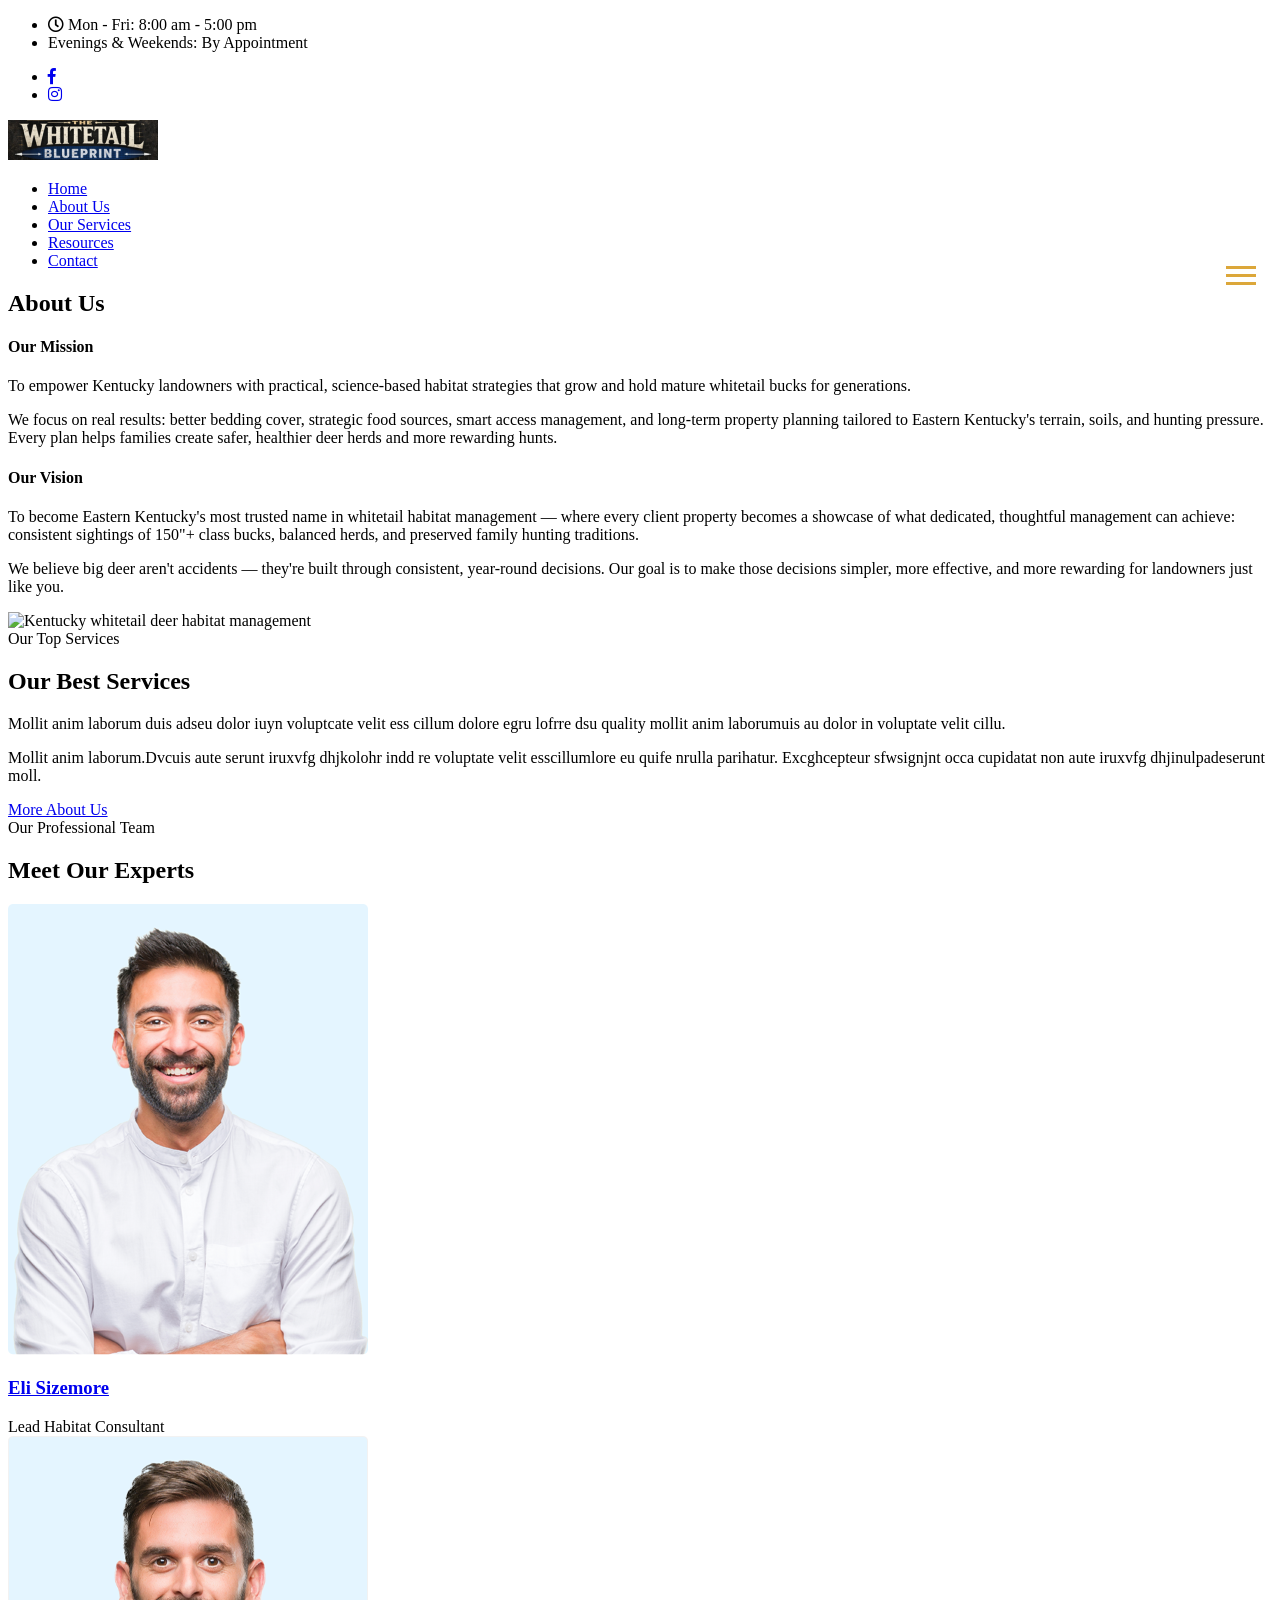
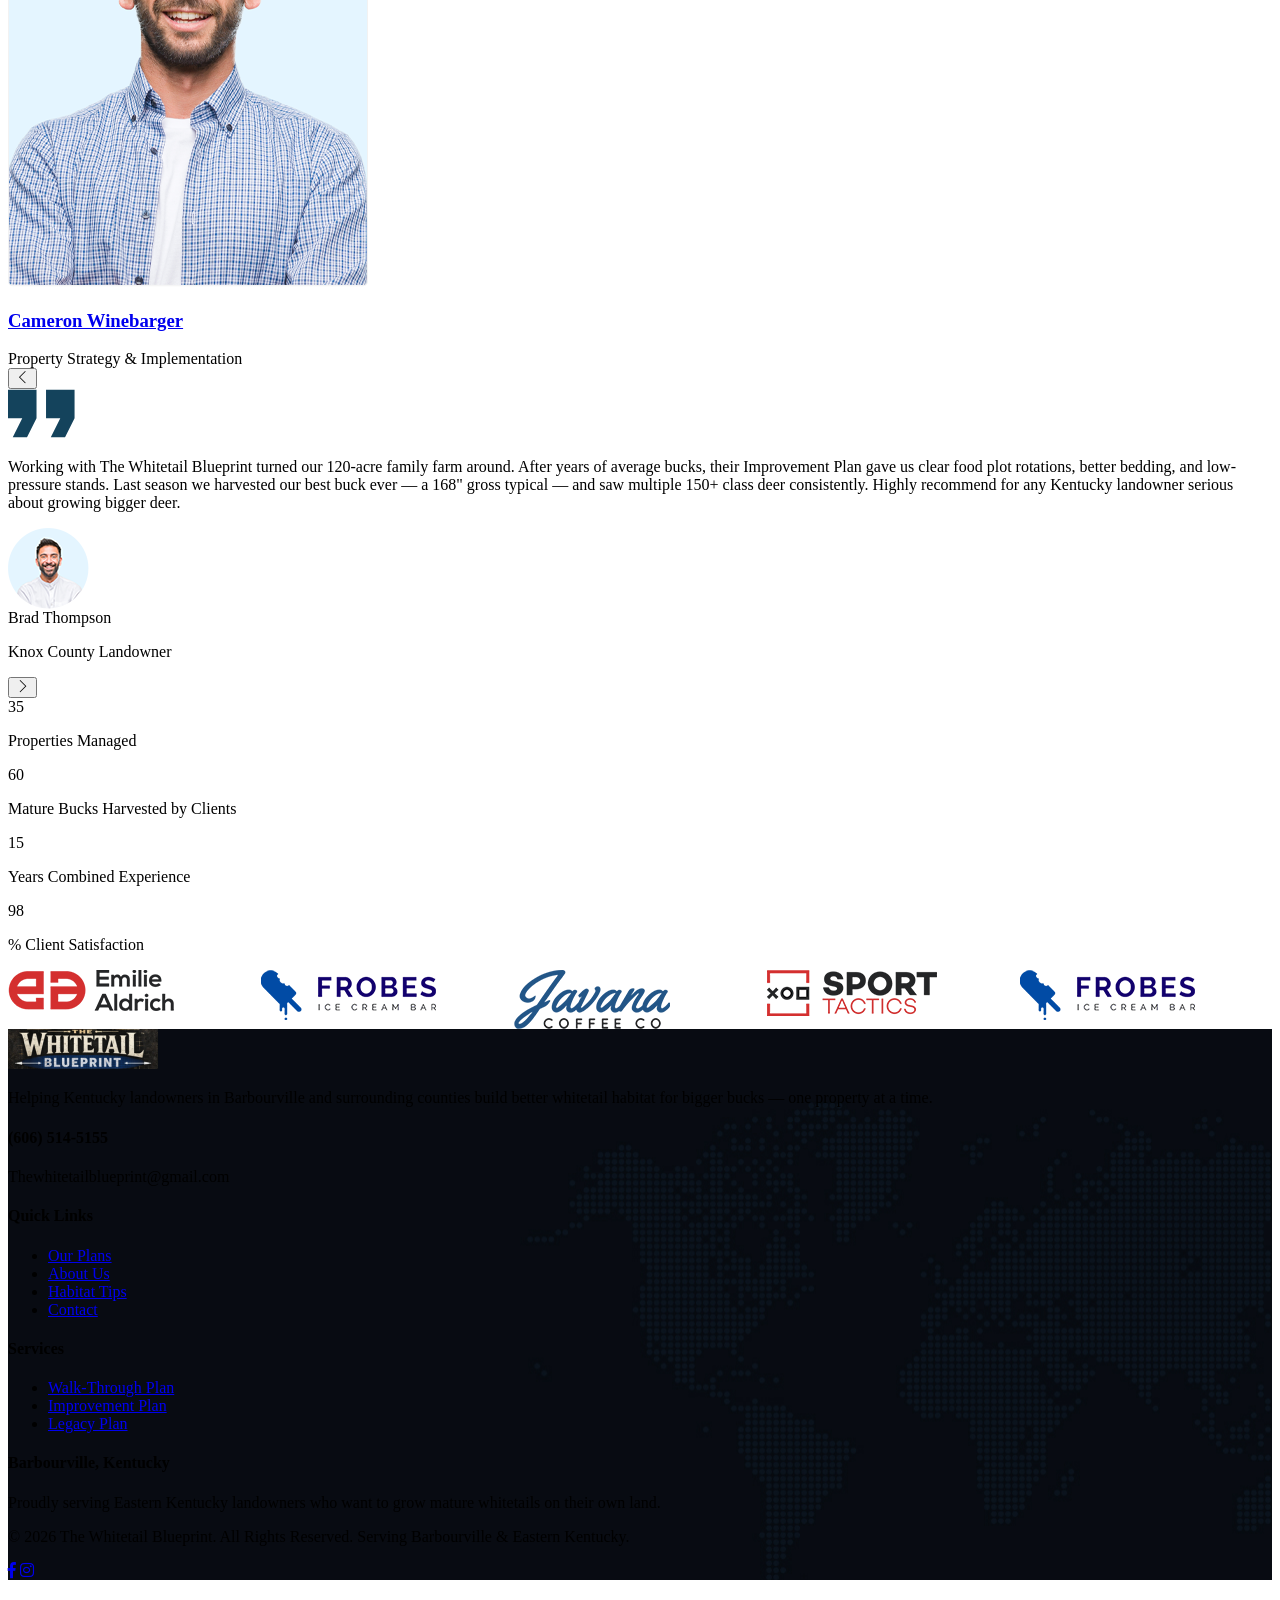
==== about.html @ a8c9999e "updated html files and modified .gitignore to include the new html files and ignore them from being " ====
<!doctype html>
<html class="no-js" lang="en">
    <head>
        <meta charset="utf-8">
        <meta http-equiv="x-ua-compatible" content="ie=edge">
        <title>About Us | The Whitetail Blueprint – Barbourville, KY Whitetail Habitat & Deer Management Experts</title>
        <meta name="description" content="Meet The Whitetail Blueprint in Barbourville, Kentucky. Helping landowners create better whitetail deer habitat for bigger bucks through expert plans, food plots, bedding, and legacy management.">
        <meta name="keywords" content="whitetail habitat Kentucky, Barbourville deer management, trophy buck consulting KY, landowner habitat plans, food plot experts Kentucky">
        <meta name="viewport" content="width=device-width, initial-scale=1">
        <meta name="robots" content="index, follow">
        <link rel="canonical" href="https://thewhitetailblueprint.com/about.html">
        <link rel="shortcut icon" type="image/x-icon" href="assets/img/favicon.ico">

        <!-- CSS here -->
        <link rel="stylesheet" href="assets/css/bootstrap.min.css">
        <link rel="stylesheet" href="assets/css/owl.carousel.min.css">
        <link rel="stylesheet" href="assets/css/slicknav.css">
        <link rel="stylesheet" href="assets/css/flaticon.css">
        <link rel="stylesheet" href="assets/css/animate.min.css">
        <link rel="stylesheet" href="assets/css/magnific-popup.css">
        <link rel="stylesheet" href="assets/css/fontawesome-all.min.css">
        <link rel="stylesheet" href="assets/css/themify-icons.css">
        <link rel="stylesheet" href="assets/css/slick.css">
        <link rel="stylesheet" href="assets/css/nice-select.css">
        <link rel="stylesheet" href="assets/css/style.css">
    </head>

    <body class="body-bg">
        <!--? Preloader Start -->
        <div id="preloader-active">
            <div class="preloader d-flex align-items-center justify-content-center">
                <div class="preloader-inner position-relative">
                    <div class="preloader-circle"></div>
                    <div class="preloader-img pere-text">
                        <img src="assets/img/logo/logo.png" alt="The Whitetail Blueprint Loader">
                    </div>
                </div>
            </div>
        </div>
        <!-- Preloader End -->

        <header>
            <!-- Header Start -->
            <div class="header-area">
                <div class="main-header ">
                    <div class="header-top d-none d-lg-block">
                        <div class="container">
                            <div class="col-xl-12">
                                <div class="row d-flex justify-content-between align-items-center">
                                    <div class="header-info-left">
                                        <ul>     
                                            <li><i class="far fa-clock"></i> Mon - Fri: 8:00 am - 5:00 pm</li>
                                            <li>Evenings & Weekends: By Appointment</li>
                                        </ul>
                                    </div>
                                    <div class="header-info-right">
                                        <ul class="header-social">    
                                            <li><a href="#"><i class="fab fa-facebook-f"></i></a></li>
                                            <li><a href="#"><i class="fab fa-instagram"></i></a></li>
                                        </ul>
                                    </div>
                                </div>
                            </div>
                        </div>
                    </div>
                    <div class="header-bottom  header-sticky">
                        <div class="container">
                            <div class="row align-items-center">
                                <!-- Logo -->
                                <div class="col-xl-2 col-lg-2">
                                    <div class="logo">
                                        <a href="index.html"><img src="assets/img/logo/logo.png" alt="The Whitetail Blueprint Logo"></a>
                                    </div>
                                </div>
                                <div class="col-xl-10 col-lg-10">
                                    <div class="menu-wrapper  d-flex align-items-center justify-content-end">
                                        <!-- Main-menu -->
                                        <div class="main-menu d-none d-lg-block">
                                            <nav> 
                                                <ul id="navigation">                                                                                          
                                                    <li><a href="index.html">Home</a></li>
                                                    <li><a href="about.html">About Us</a></li>
                                                    <li><a href="services.html">Our Services</a></li>
                                                    <li><a href="blog.html">Resources</a></li>
                                                    <li><a href="contact.html">Contact</a></li>
                                                </ul>
                                            </nav>
                                        </div>
                                    </div>
                                </div> 
                                <!-- Mobile Menu -->
                                <div class="col-12">
                                    <div class="mobile_menu d-block d-lg-none"></div>
                                </div>
                            </div>
                        </div>
                    </div>
                </div>
            </div>
            <!-- Header End -->
        </header>

        <main>
            <!--? Hero Start -->
            <div class="slider-area2">
                <div class="slider-height2 hero-overly2 d-flex align-items-center">
                    <div class="container">
                        <div class="row">
                            <div class="col-xl-12">
                                <div class="hero-cap hero-cap2 text-center">
                                    <h2>About Us</h2>
                                </div>
                            </div>
                        </div>
                    </div>
                </div>
            </div>
            <!-- Hero End -->

            <div class="about-details section-padding30">
                <div class="container">
                    <div class="row">
                        <div class="offset-xl-1 col-lg-8">
                            <div class="about-details-cap mb-50">
                                <h4>Our Mission</h4>
                                <p>To empower Kentucky landowners with practical, science-based habitat strategies that grow and hold mature whitetail bucks for generations.</p>
                                <p>We focus on real results: better bedding cover, strategic food sources, smart access management, and long-term property planning tailored to Eastern Kentucky's terrain, soils, and hunting pressure. Every plan helps families create safer, healthier deer herds and more rewarding hunts.</p>
                            </div>

                            <div class="about-details-cap mb-50">
                                <h4>Our Vision</h4>
                                <p>To become Eastern Kentucky's most trusted name in whitetail habitat management — where every client property becomes a showcase of what dedicated, thoughtful management can achieve: consistent sightings of 150"+ class bucks, balanced herds, and preserved family hunting traditions.</p>
                                <p>We believe big deer aren't accidents — they're built through consistent, year-round decisions. Our goal is to make those decisions simpler, more effective, and more rewarding for landowners just like you.</p>
                            </div>
                        </div>
                    </div>
                </div>
            </div>

            <!--? About Area Start (Top Services – keep or remove later) -->
            <div class="support-company-area pt-100 pb-100 section-bg fix" data-background="assets/img/gallery/section_bg02.jpg">
                <div class="container">
                    <div class="row align-items-center">
                        <div class="col-xl-6 col-lg-6">
                            <div class="support-location-img">
                                <img src="assets/img/gallery/about.png" alt="Kentucky whitetail deer habitat management">
                            </div>
                        </div>
                        <div class="col-xl-6 col-lg-6">
                            <div class="right-caption">
                                <!-- Section Tittle -->
                                <div class="section-tittle section-tittle2 mb-50">
                                    <span>Our Top Services</span>
                                    <h2>Our Best Services</h2>
                                </div>
                                <div class="support-caption">
                                    <p class="pera-top">Mollit anim laborum duis adseu dolor iuyn voluptcate velit ess cillum dolore egru lofrre dsu quality mollit anim laborumuis au dolor in voluptate velit cillu.</p>
                                    <p class="mb-65">Mollit anim laborum.Dvcuis aute serunt  iruxvfg dhjkolohr indd re voluptate velit esscillumlore eu quife nrulla parihatur. Excghcepteur sfwsignjnt occa cupidatat non aute iruxvfg dhjinulpadeserunt moll.</p>
                                    <a href="about.html" class="btn post-btn">More About Us</a>
                                </div>
                            </div>
                        </div>
                    </div>
                </div>
            </div>
            <!-- About Area End (End of Top Services section) -->

            <!-- Team Start -->
            <div class="team-area section-padding30">
                <div class="container">
                    <div class="row">
                        <div class="cl-xl-7 col-lg-8 col-md-10">
                            <!-- Section Tittle -->
                            <div class="section-tittle mb-70">
                                <span>Our Professional Team</span>
                                <h2>Meet Our Experts</h2>
                            </div> 
                        </div>
                    </div>
                    <div class="row">
                        <!-- Eli Sizemore -->
                        <div class="col-xl-4 col-lg-4 col-md-6 col-sm-6">
                            <div class="single-team mb-30">
                                <div class="team-img">
                                    <img src="assets/img/gallery/team2.png" alt="Eli Sizemore - Whitetail Habitat Consultant">
                                </div>
                                <div class="team-caption">
                                    <h3><a href="#">Eli Sizemore</a></h3>
                                    <span>Lead Habitat Consultant</span>
                                </div>
                            </div>
                        </div>
                        <!-- Cameron Winebarger -->
                        <div class="col-xl-4 col-lg-4 col-md-6 col-sm-6">
                            <div class="single-team mb-30">
                                <div class="team-img">
                                    <img src="assets/img/gallery/team3.png" alt="Cameron Winebarger - Whitetail Management Specialist">
                                </div>
                                <div class="team-caption">
                                    <h3><a href="#">Cameron Winebarger</a></h3>
                                    <span>Property Strategy & Implementation</span>
                                </div>
                            </div>
                        </div>
                        <!-- Empty third column for spacing balance -->
                        <div class="col-xl-4 col-lg-4 col-md-6 col-sm-6" style="visibility: hidden;">
                            <!-- Placeholder for layout spacing -->
                        </div>
                    </div>
                </div>
            </div>
            <!-- Team End -->

            <!--? Testimonial Start -->
            <div class="testimonial-area testimonial-padding" data-background="assets/img/gallery/section_bg04.jpg">
                <div class="container ">
                    <div class="row d-flex justify-content-center">
                        <div class="col-xl-10 col-lg-10 col-md-9">
                            <div class="h1-testimonial-active">
                                <!-- Single Testimonial 1 -->
                                <div class="single-testimonial text-center">
                                    <div class="testimonial-caption ">
                                        <div class="testimonial-top-cap">
                                            <svg xmlns="http://www.w3.org/2000/svg" xmlns:xlink="http://www.w3.org/1999/xlink" width="67px" height="49px">
                                                <path fill-rule="evenodd" fill="rgb(20, 67, 92)" d="M57.053,48.209 L42.790,48.209 L52.299,29.242 L38.036,29.242 L38.036,0.790 L66.562,0.790 L66.562,29.242 L57.053,48.209 ZM4.755,48.209 L14.263,29.242 L0.000,29.242 L0.000,0.790 L28.527,0.790 L28.527,29.242 L19.018,48.209 L4.755,48.209 Z"/>
                                            </svg>
                                            <p>Working with The Whitetail Blueprint turned our 120-acre family farm around. After years of average bucks, their Improvement Plan gave us clear food plot rotations, better bedding, and low-pressure stands. Last season we harvested our best buck ever — a 168" gross typical — and saw multiple 150+ class deer consistently. Highly recommend for any Kentucky landowner serious about growing bigger deer.</p>
                                        </div>
                                        <div class="testimonial-founder d-flex align-items-center justify-content-center">
                                            <div class="founder-img">
                                                <img src="assets/img/gallery/Homepage_testi.png" alt="Client Testimonial">
                                            </div>
                                            <div class="founder-text">
                                                <span>Brad Thompson</span>
                                                <p>Knox County Landowner</p>
                                            </div>
                                        </div>
                                    </div>
                                </div>
                                <!-- Single Testimonial 2 -->
                                <div class="single-testimonial text-center">
                                    <div class="testimonial-caption ">
                                        <div class="testimonial-top-cap">
                                            <svg xmlns="http://www.w3.org/2000/svg" xmlns:xlink="http://www.w3.org/1999/xlink" width="67px" height="49px">
                                                <path fill-rule="evenodd" fill="rgb(20, 67, 92)" d="M57.053,48.209 L42.790,48.209 L52.299,29.242 L38.036,29.242 L38.036,0.790 L66.562,0.790 L66.562,29.242 L57.053,48.209 ZM4.755,48.209 L14.263,29.242 L0.000,29.242 L0.000,0.790 L28.527,0.790 L28.527,29.242 L19.018,48.209 L4.755,48.209 Z"/>
                                            </svg>
                                            <p>The Legacy Plan from Eli and Cameron has been a game-changer for our 250+ acre property. Their 5-year blueprint focused on soil health, multi-season plots, and strategic cover — we now hold mature bucks year-round with minimal pressure. The hands-on guidance and follow-up made all the difference. If you're in Eastern Kentucky and want real results, these guys deliver.</p>
                                        </div>
                                        <div class="testimonial-founder d-flex align-items-center justify-content-center">
                                            <div class="founder-img">
                                                <img src="assets/img/gallery/Homepage_testi.png" alt="Client Testimonial">
                                            </div>
                                            <div class="founder-text">
                                                <span>Mark & Sarah Reynolds</span>
                                                <p>Whitley County Family Farm</p>
                                            </div>
                                        </div>
                                    </div>
                                </div>
                            </div>
                        </div>
                    </div>
                </div>
            </div>
            <!-- Testimonial End -->

            <!-- Counter Down Start -->
            <div class="count-down-area pb-120">
                <div class="container">
                    <div class="row justify-content-between">
                        <div class="col-lg-3 col-md-6 col-sm-6">
                            <div class="single-counter text-center">
                                <span class="counter">35</span>
                                <p>Properties Managed</p>
                            </div>
                        </div>
                        <div class="col-lg-3 col-md-6 col-sm-6">
                            <div class="single-counter active text-center">
                                <span class="counter">60</span>
                                <p>Mature Bucks Harvested by Clients</p>
                            </div>
                        </div>
                        <div class="col-lg-3 col-md-6 col-sm-6">
                            <div class="single-counter text-center">
                                <span class="counter">15</span>
                                <p>Years Combined Experience</p>
                            </div>
                        </div>
                        <div class="col-lg-3 col-md-6 col-sm-6">
                            <div class="single-counter text-center">
                                <span class="counter">98</span>
                                <p>% Client Satisfaction</p>
                            </div>
                        </div>
                    </div>
                </div>
            </div>
            <!-- Counter Down End -->

            <!-- Brand Area Start -->
            <div class="brand-area pt-150 pb-140">
                <div class="container">
                    <div class="brand-active brand-border pb-40">
                        <div class="single-brand">
                            <img src="assets/img/gallery/brand1.png" alt="">
                        </div>
                        <div class="single-brand">
                            <img src="assets/img/gallery/brand2.png" alt="">
                        </div>
                        <div class="single-brand">
                            <img src="assets/img/gallery/brand3.png" alt="">
                        </div>
                        <div class="single-brand">
                            <img src="assets/img/gallery/brand4.png" alt="">
                        </div>
                        <div class="single-brand">
                            <img src="assets/img/gallery/brand2.png" alt="">
                        </div>
                        <div class="single-brand">
                            <img src="assets/img/gallery/brand5.png" alt="">
                        </div>
                    </div>
                </div>
            </div>
            <!-- Brand Area End -->
        </main>

        <footer>
            <!--? Footer Start-->
            <div class="footer-area section-bg" data-background="assets/img/gallery/footer_bg.jpg">
                <div class="container">
                    <div class="footer-top footer-padding">
                        <div class="row d-flex justify-content-between">
                            <div class="col-xl-3 col-lg-4 col-md-5 col-sm-8">
                                <div class="single-footer-caption mb-50">
                                    <!-- logo -->
                                    <div class="footer-logo">
                                        <a href="index.html"><img src="assets/img/logo/logo.png" alt="The Whitetail Blueprint"></a>
                                    </div>
                                    <div class="footer-tittle">
                                        <div class="footer-pera">
                                            <p class="info1">Helping Kentucky landowners in Barbourville and surrounding counties build better whitetail habitat for bigger bucks — one property at a time.</p>
                                        </div>
                                    </div>
                                    <div class="footer-number">
                                        <h4><span>(606) </span>514-5155</h4>
                                        <p>Thewhitetailblueprint@gmail.com</p>
                                    </div>
                                </div>
                            </div>
                            <div class="col-xl-2 col-lg-2 col-md-3 col-sm-5">
                                <div class="single-footer-caption mb-50">
                                    <div class="footer-tittle">
                                        <h4>Quick Links</h4>
                                        <ul>
                                            <li><a href="services.html">Our Plans</a></li>
                                            <li><a href="about.html">About Us</a></li>
                                            <li><a href="blog.html">Habitat Tips</a></li>
                                            <li><a href="contact.html">Contact</a></li>
                                        </ul>
                                    </div>
                                </div>
                            </div>
                            <div class="col-xl-2 col-lg-2 col-md-3 col-sm-5">
                                <div class="single-footer-caption mb-50">
                                    <div class="footer-tittle">
                                        <h4>Services</h4>
                                        <ul>
                                            <li><a href="services.html#walkthrough">Walk-Through Plan</a></li>
                                            <li><a href="services.html#improvement">Improvement Plan</a></li>
                                            <li><a href="services.html#legacy">Legacy Plan</a></li>
                                        </ul>
                                    </div>
                                </div>
                            </div>
                            <div class="col-xl-4 col-lg-4 col-md-6 col-sm-8">
                                <div class="single-footer-caption mb-50">
                                    <div class="footer-tittle">
                                        <h4>Barbourville, Kentucky</h4>
                                        <div class="footer-pera">
                                            <p class="info1">Proudly serving Eastern Kentucky landowners who want to grow mature whitetails on their own land.</p>
                                        </div>
                                    </div>
                                </div>
                            </div>
                        </div>
                    </div>
                    <div class="footer-bottom">
                        <div class="row d-flex justify-content-between align-items-center">
                            <div class="col-xl-9 col-lg-8">
                                <div class="footer-copy-right">
                                    <p>© <script>document.write(new Date().getFullYear());</script> The Whitetail Blueprint. All Rights Reserved. Serving Barbourville & Eastern Kentucky.</p>
                                </div>
                            </div>
                            <div class="col-xl-3 col-lg-4">
                                <!-- Footer Social -->
                                <div class="footer-social f-right">
                                    <a href="#"><i class="fab fa-facebook-f"></i></a>
                                    <a href="#"><i class="fab fa-instagram"></i></a>
                                </div>
                            </div>
                        </div>
                    </div>
                </div>
            </div>
            <!-- Footer End-->
        </footer>

        <!-- Scroll Up -->
        <div id="back-top" >
            <a title="Go to Top" href="#"> <i class="fas fa-level-up-alt"></i></a>
        </div>

        <!-- JS here -->
        <!-- All JS Custom Plugins Link Here here -->
        <script src="./assets/js/vendor/modernizr-3.5.0.min.js"></script>
        <!-- Jquery, Popper, Bootstrap -->
        <script src="./assets/js/vendor/jquery-1.12.4.min.js"></script>
        <script src="./assets/js/popper.min.js"></script>
        <script src="./assets/js/bootstrap.min.js"></script>
        <!-- Jquery Mobile Menu -->
        <script src="./assets/js/jquery.slicknav.min.js"></script>

        <!-- Jquery Slick , Owl-Carousel Plugins -->
        <script src="./assets/js/owl.carousel.min.js"></script>
        <script src="./assets/js/slick.min.js"></script>
        <!-- One Page, Animated-HeadLin -->
        <script src="./assets/js/wow.min.js"></script>
        <script src="./assets/js/animated.headline.js"></script>
        <script src="./assets/js/jquery.magnific-popup.js"></script>

        <!-- Nice-select, sticky -->
        <script src="./assets/js/jquery.nice-select.min.js"></script>
        <script src="./assets/js/jquery.sticky.js"></script>

        <!-- counter , waypoint -->
        <script src="http://cdnjs.cloudflare.com/ajax/libs/waypoints/2.0.3/waypoints.min.js"></script>
        <script src="./assets/js/jquery.counterup.min.js"></script>
        
        <!-- contact js -->
        <script src="./assets/js/contact.js"></script>
        <script src="./assets/js/jquery.form.js"></script>
        <script src="./assets/js/jquery.validate.min.js"></script>
        <script src="./assets/js/mail-script.js"></script>
        <script src="./assets/js/jquery.ajaxchimp.min.js"></script>
        
        <!-- Jquery Plugins, main Jquery -->	
        <script src="./assets/js/plugins.js"></script>
        <script src="./assets/js/main.js"></script>
        
    </body>
</html>
---- assets/css/flaticon.css ----
/*
  	Flaticon icon font: Flaticon
  	Creation date: 12/04/2020 06:22
  	*/

@font-face {
  font-family: "Flaticon";
  src: url("../fonts/Flaticon.eot");
  src: url("../fonts/Flaticon.eot?#iefix") format("embedded-opentype"),
       url("../fonts/Flaticon.woff2") format("woff2"),
       url("../fonts/Flaticon.woff") format("woff"),
       url("../fonts/Flaticon.ttf") format("truetype"),
       url("../fonts/Flaticon.svg#Flaticon") format("svg");
  font-weight: normal;
  font-style: normal;
}

@media screen and (-webkit-min-device-pixel-ratio:0) {
  @font-face {
    font-family: "Flaticon";
    src: url("../fonts/Flaticon.svg#Flaticon") format("svg");
  }
}

[class^="flaticon-"]:before, [class*=" flaticon-"]:before,
[class^="flaticon-"]:after, [class*=" flaticon-"]:after {   
  font-family: Flaticon;
font-style: normal;
}

.flaticon-development:before { content: "\f100"; }
.flaticon-result:before { content: "\f101"; }
.flaticon-team:before { content: "\f102"; }
---- assets/css/themify-icons.css ----
@font-face {
	font-family: 'themify';
	src:url('../fonts/themify.eot?-fvbane');


	src:url('../fonts/themify.eot?#iefix-fvbane') format('embedded-opentype'),
		url('../fonts/themify.woff?-fvbane') format('woff'),
		url('../fonts/themify.ttf?-fvbane') format('truetype'),
		url('../fonts/themify.svg?-fvbane#themify') format('svg');
	font-weight: normal;
	font-style: normal;
}

[class^="ti-"], [class*=" ti-"] {
	font-family: 'themify';
	speak: none;
	font-style: normal;
	font-weight: normal;
	font-variant: normal;
	text-transform: none;
	line-height: 1;

	/* Better Font Rendering =========== */
	-webkit-font-smoothing: antialiased;
	-moz-osx-font-smoothing: grayscale;
}

.ti-wand:before {
	content: "\e600";
}
.ti-volume:before {
	content: "\e601";
}
.ti-user:before {
	content: "\e602";
}
.ti-unlock:before {
	content: "\e603";
}
.ti-unlink:before {
	content: "\e604";
}
.ti-trash:before {
	content: "\e605";
}
.ti-thought:before {
	content: "\e606";
}
.ti-target:before {
	content: "\e607";
}
.ti-tag:before {
	content: "\e608";
}
.ti-tablet:before {
	content: "\e609";
}
.ti-star:before {
	content: "\e60a";
}
.ti-spray:before {
	content: "\e60b";
}
.ti-signal:before {
	content: "\e60c";
}
.ti-shopping-cart:before {
	content: "\e60d";
}
.ti-shopping-cart-full:before {
	content: "\e60e";
}
.ti-settings:before {
	content: "\e60f";
}
.ti-search:before {
	content: "\e610";
}
.ti-zoom-in:before {
	content: "\e611";
}
.ti-zoom-out:before {
	content: "\e612";
}
.ti-cut:before {
	content: "\e613";
}
.ti-ruler:before {
	content: "\e614";
}
.ti-ruler-pencil:before {
	content: "\e615";
}
.ti-ruler-alt:before {
	content: "\e616";
}
.ti-bookmark:before {
	content: "\e617";
}
.ti-bookmark-alt:before {
	content: "\e618";
}
.ti-reload:before {
	content: "\e619";
}
.ti-plus:before {
	content: "\e61a";
}
.ti-pin:before {
	content: "\e61b";
}
.ti-pencil:before {
	content: "\e61c";
}
.ti-pencil-alt:before {
	content: "\e61d";
}
.ti-paint-roller:before {
	content: "\e61e";
}
.ti-paint-bucket:before {
	content: "\e61f";
}
.ti-na:before {
	content: "\e620";
}
.ti-mobile:before {
	content: "\e621";
}
.ti-minus:before {
	content: "\e622";
}
.ti-medall:before {
	content: "\e623";
}
.ti-medall-alt:before {
	content: "\e624";
}
.ti-marker:before {
	content: "\e625";
}
.ti-marker-alt:before {
	content: "\e626";
}
.ti-arrow-up:before {
	content: "\e627";
}
.ti-arrow-right:before {
	content: "\e628";
}
.ti-arrow-left:before {
	content: "\e629";
}
.ti-arrow-down:before {
	content: "\e62a";
}
.ti-lock:before {
	content: "\e62b";
}
.ti-location-arrow:before {
	content: "\e62c";
}
.ti-link:before {
	content: "\e62d";
}
.ti-layout:before {
	content: "\e62e";
}
.ti-layers:before {
	content: "\e62f";
}
.ti-layers-alt:before {
	content: "\e630";
}
.ti-key:before {
	content: "\e631";
}
.ti-import:before {
	content: "\e632";
}
.ti-image:before {
	content: "\e633";
}
.ti-heart:before {
	content: "\e634";
}
.ti-heart-broken:before {
	content: "\e635";
}
.ti-hand-stop:before {
	content: "\e636";
}
.ti-hand-open:before {
	content: "\e637";
}
.ti-hand-drag:before {
	content: "\e638";
}
.ti-folder:before {
	content: "\e639";
}
.ti-flag:before {
	content: "\e63a";
}
.ti-flag-alt:before {
	content: "\e63b";
}
.ti-flag-alt-2:before {
	content: "\e63c";
}
.ti-eye:before {
	content: "\e63d";
}
.ti-export:before {
	content: "\e63e";
}
.ti-exchange-vertical:before {
	content: "\e63f";
}
.ti-desktop:before {
	content: "\e640";
}
.ti-cup:before {
	content: "\e641";
}
.ti-crown:before {
	content: "\e642";
}
.ti-comments:before {
	content: "\e643";
}
.ti-comment:before {
	content: "\e644";
}
.ti-comment-alt:before {
	content: "\e645";
}
.ti-close:before {
	content: "\e646";
}
.ti-clip:before {
	content: "\e647";
}
.ti-angle-up:before {
	content: "\e648";
}
.ti-angle-right:before {
	content: "\e649";
}
.ti-angle-left:before {
	content: "\e64a";
}
.ti-angle-down:before {
	content: "\e64b";
}
.ti-check:before {
	content: "\e64c";
}
.ti-check-box:before {
	content: "\e64d";
}
.ti-camera:before {
	content: "\e64e";
}
.ti-announcement:before {
	content: "\e64f";
}
.ti-brush:before {
	content: "\e650";
}
.ti-briefcase:before {
	content: "\e651";
}
.ti-bolt:before {
	content: "\e652";
}
.ti-bolt-alt:before {
	content: "\e653";
}
.ti-blackboard:before {
	content: "\e654";
}
.ti-bag:before {
	content: "\e655";
}
.ti-move:before {
	content: "\e656";
}
.ti-arrows-vertical:before {
	content: "\e657";
}
.ti-arrows-horizontal:before {
	content: "\e658";
}
.ti-fullscreen:before {
	content: "\e659";
}
.ti-arrow-top-right:before {
	content: "\e65a";
}
.ti-arrow-top-left:before {
	content: "\e65b";
}
.ti-arrow-circle-up:before {
	content: "\e65c";
}
.ti-arrow-circle-right:before {
	content: "\e65d";
}
.ti-arrow-circle-left:before {
	content: "\e65e";
}
.ti-arrow-circle-down:before {
	content: "\e65f";
}
.ti-angle-double-up:before {
	content: "\e660";
}
.ti-angle-double-right:before {
	content: "\e661";
}
.ti-angle-double-left:before {
	content: "\e662";
}
.ti-angle-double-down:before {
	content: "\e663";
}
.ti-zip:before {
	content: "\e664";
}
.ti-world:before {
	content: "\e665";
}
.ti-wheelchair:before {
	content: "\e666";
}
.ti-view-list:before {
	content: "\e667";
}
.ti-view-list-alt:before {
	content: "\e668";
}
.ti-view-grid:before {
	content: "\e669";
}
.ti-uppercase:before {
	content: "\e66a";
}
.ti-upload:before {
	content: "\e66b";
}
.ti-underline:before {
	content: "\e66c";
}
.ti-truck:before {
	content: "\e66d";
}
.ti-timer:before {
	content: "\e66e";
}
.ti-ticket:before {
	content: "\e66f";
}
.ti-thumb-up:before {
	content: "\e670";
}
.ti-thumb-down:before {
	content: "\e671";
}
.ti-text:before {
	content: "\e672";
}
.ti-stats-up:before {
	content: "\e673";
}
.ti-stats-down:before {
	content: "\e674";
}
.ti-split-v:before {
	content: "\e675";
}
.ti-split-h:before {
	content: "\e676";
}
.ti-smallcap:before {
	content: "\e677";
}
.ti-shine:before {
	content: "\e678";
}
.ti-shift-right:before {
	content: "\e679";
}
.ti-shift-left:before {
	content: "\e67a";
}
.ti-shield:before {
	content: "\e67b";
}
.ti-notepad:before {
	content: "\e67c";
}
.ti-server:before {
	content: "\e67d";
}
.ti-quote-right:before {
	content: "\e67e";
}
.ti-quote-left:before {
	content: "\e67f";
}
.ti-pulse:before {
	content: "\e680";
}
.ti-printer:before {
	content: "\e681";
}
.ti-power-off:before {
	content: "\e682";
}
.ti-plug:before {
	content: "\e683";
}
.ti-pie-chart:before {
	content: "\e684";
}
.ti-paragraph:before {
	content: "\e685";
}
.ti-panel:before {
	content: "\e686";
}
.ti-package:before {
	content: "\e687";
}
.ti-music:before {
	content: "\e688";
}
.ti-music-alt:before {
	content: "\e689";
}
.ti-mouse:before {
	content: "\e68a";
}
.ti-mouse-alt:before {
	content: "\e68b";
}
.ti-money:before {
	content: "\e68c";
}
.ti-microphone:before {
	content: "\e68d";
}
.ti-menu:before {
	content: "\e68e";
}
.ti-menu-alt:before {
	content: "\e68f";
}
.ti-map:before {
	content: "\e690";
}
.ti-map-alt:before {
	content: "\e691";
}
.ti-loop:before {
	content: "\e692";
}
.ti-location-pin:before {
	content: "\e693";
}
.ti-list:before {
	content: "\e694";
}
.ti-light-bulb:before {
	content: "\e695";
}
.ti-Italic:before {
	content: "\e696";
}
.ti-info:before {
	content: "\e697";
}
.ti-infinite:before {
	content: "\e698";
}
.ti-id-badge:before {
	content: "\e699";
}
.ti-hummer:before {
	content: "\e69a";
}
.ti-home:before {
	content: "\e69b";
}
.ti-help:before {
	content: "\e69c";
}
.ti-headphone:before {
	content: "\e69d";
}
.ti-harddrives:before {
	content: "\e69e";
}
.ti-harddrive:before {
	content: "\e69f";
}
.ti-gift:before {
	content: "\e6a0";
}
.ti-game:before {
	content: "\e6a1";
}
.ti-filter:before {
	content: "\e6a2";
}
.ti-files:before {
	content: "\e6a3";
}
.ti-file:before {
	content: "\e6a4";
}
.ti-eraser:before {
	content: "\e6a5";
}
.ti-envelope:before {
	content: "\e6a6";
}
.ti-download:before {
	content: "\e6a7";
}
.ti-direction:before {
	content: "\e6a8";
}
.ti-direction-alt:before {
	content: "\e6a9";
}
.ti-dashboard:before {
	content: "\e6aa";
}
.ti-control-stop:before {
	content: "\e6ab";
}
.ti-control-shuffle:before {
	content: "\e6ac";
}
.ti-control-play:before {
	content: "\e6ad";
}
.ti-control-pause:before {
	content: "\e6ae";
}
.ti-control-forward:before {
	content: "\e6af";
}
.ti-control-backward:before {
	content: "\e6b0";
}
.ti-cloud:before {
	content: "\e6b1";
}
.ti-cloud-up:before {
	content: "\e6b2";
}
.ti-cloud-down:before {
	content: "\e6b3";
}
.ti-clipboard:before {
	content: "\e6b4";
}
.ti-car:before {
	content: "\e6b5";
}
.ti-calendar:before {
	content: "\e6b6";
}
.ti-book:before {
	content: "\e6b7";
}
.ti-bell:before {
	content: "\e6b8";
}
.ti-basketball:before {
	content: "\e6b9";
}
.ti-bar-chart:before {
	content: "\e6ba";
}
.ti-bar-chart-alt:before {
	content: "\e6bb";
}
.ti-back-right:before {
	content: "\e6bc";
}
.ti-back-left:before {
	content: "\e6bd";
}
.ti-arrows-corner:before {
	content: "\e6be";
}
.ti-archive:before {
	content: "\e6bf";
}
.ti-anchor:before {
	content: "\e6c0";
}
.ti-align-right:before {
	content: "\e6c1";
}
.ti-align-left:before {
	content: "\e6c2";
}
.ti-align-justify:before {
	content: "\e6c3";
}
.ti-align-center:before {
	content: "\e6c4";
}
.ti-alert:before {
	content: "\e6c5";
}
.ti-alarm-clock:before {
	content: "\e6c6";
}
.ti-agenda:before {
	content: "\e6c7";
}
.ti-write:before {
	content: "\e6c8";
}
.ti-window:before {
	content: "\e6c9";
}
.ti-widgetized:before {
	content: "\e6ca";
}
.ti-widget:before {
	content: "\e6cb";
}
.ti-widget-alt:before {
	content: "\e6cc";
}
.ti-wallet:before {
	content: "\e6cd";
}
.ti-video-clapper:before {
	content: "\e6ce";
}
.ti-video-camera:before {
	content: "\e6cf";
}
.ti-vector:before {
	content: "\e6d0";
}
.ti-themify-logo:before {
	content: "\e6d1";
}
.ti-themify-favicon:before {
	content: "\e6d2";
}
.ti-themify-favicon-alt:before {
	content: "\e6d3";
}
.ti-support:before {
	content: "\e6d4";
}
.ti-stamp:before {
	content: "\e6d5";
}
.ti-split-v-alt:before {
	content: "\e6d6";
}
.ti-slice:before {
	content: "\e6d7";
}
.ti-shortcode:before {
	content: "\e6d8";
}
.ti-shift-right-alt:before {
	content: "\e6d9";
}
.ti-shift-left-alt:before {
	content: "\e6da";
}
.ti-ruler-alt-2:before {
	content: "\e6db";
}
.ti-receipt:before {
	content: "\e6dc";
}
.ti-pin2:before {
	content: "\e6dd";
}
.ti-pin-alt:before {
	content: "\e6de";
}
.ti-pencil-alt2:before {
	content: "\e6df";
}
.ti-palette:before {
	content: "\e6e0";
}
.ti-more:before {
	content: "\e6e1";
}
.ti-more-alt:before {
	content: "\e6e2";
}
.ti-microphone-alt:before {
	content: "\e6e3";
}
.ti-magnet:before {
	content: "\e6e4";
}
.ti-line-double:before {
	content: "\e6e5";
}
.ti-line-dotted:before {
	content: "\e6e6";
}
.ti-line-dashed:before {
	content: "\e6e7";
}
.ti-layout-width-full:before {
	content: "\e6e8";
}
.ti-layout-width-default:before {
	content: "\e6e9";
}
.ti-layout-width-default-alt:before {
	content: "\e6ea";
}
.ti-layout-tab:before {
	content: "\e6eb";
}
.ti-layout-tab-window:before {
	content: "\e6ec";
}
.ti-layout-tab-v:before {
	content: "\e6ed";
}
.ti-layout-tab-min:before {
	content: "\e6ee";
}
.ti-layout-slider:before {
	content: "\e6ef";
}
.ti-layout-slider-alt:before {
	content: "\e6f0";
}
.ti-layout-sidebar-right:before {
	content: "\e6f1";
}
.ti-layout-sidebar-none:before {
	content: "\e6f2";
}
.ti-layout-sidebar-left:before {
	content: "\e6f3";
}
.ti-layout-placeholder:before {
	content: "\e6f4";
}
.ti-layout-menu:before {
	content: "\e6f5";
}
.ti-layout-menu-v:before {
	content: "\e6f6";
}
.ti-layout-menu-separated:before {
	content: "\e6f7";
}
.ti-layout-menu-full:before {
	content: "\e6f8";
}
.ti-layout-media-right-alt:before {
	content: "\e6f9";
}
.ti-layout-media-right:before {
	content: "\e6fa";
}
.ti-layout-media-overlay:before {
	content: "\e6fb";
}
.ti-layout-media-overlay-alt:before {
	content: "\e6fc";
}
.ti-layout-media-overlay-alt-2:before {
	content: "\e6fd";
}
.ti-layout-media-left-alt:before {
	content: "\e6fe";
}
.ti-layout-media-left:before {
	content: "\e6ff";
}
.ti-layout-media-center-alt:before {
	content: "\e700";
}
.ti-layout-media-center:before {
	content: "\e701";
}
.ti-layout-list-thumb:before {
	content: "\e702";
}
.ti-layout-list-thumb-alt:before {
	content: "\e703";
}
.ti-layout-list-post:before {
	content: "\e704";
}
.ti-layout-list-large-image:before {
	content: "\e705";
}
.ti-layout-line-solid:before {
	content: "\e706";
}
.ti-layout-grid4:before {
	content: "\e707";
}
.ti-layout-grid3:before {
	content: "\e708";
}
.ti-layout-grid2:before {
	content: "\e709";
}
.ti-layout-grid2-thumb:before {
	content: "\e70a";
}
.ti-layout-cta-right:before {
	content: "\e70b";
}
.ti-layout-cta-left:before {
	content: "\e70c";
}
.ti-layout-cta-center:before {
	content: "\e70d";
}
.ti-layout-cta-btn-right:before {
	content: "\e70e";
}
.ti-layout-cta-btn-left:before {
	content: "\e70f";
}
.ti-layout-column4:before {
	content: "\e710";
}
.ti-layout-column3:before {
	content: "\e711";
}
.ti-layout-column2:before {
	content: "\e712";
}
.ti-layout-accordion-separated:before {
	content: "\e713";
}
.ti-layout-accordion-merged:before {
	content: "\e714";
}
.ti-layout-accordion-list:before {
	content: "\e715";
}
.ti-ink-pen:before {
	content: "\e716";
}
.ti-info-alt:before {
	content: "\e717";
}
.ti-help-alt:before {
	content: "\e718";
}
.ti-headphone-alt:before {
	content: "\e719";
}
.ti-hand-point-up:before {
	content: "\e71a";
}
.ti-hand-point-right:before {
	content: "\e71b";
}
.ti-hand-point-left:before {
	content: "\e71c";
}
.ti-hand-point-down:before {
	content: "\e71d";
}
.ti-gallery:before {
	content: "\e71e";
}
.ti-face-smile:before {
	content: "\e71f";
}
.ti-face-sad:before {
	content: "\e720";
}
.ti-credit-card:before {
	content: "\e721";
}
.ti-control-skip-forward:before {
	content: "\e722";
}
.ti-control-skip-backward:before {
	content: "\e723";
}
.ti-control-record:before {
	content: "\e724";
}
.ti-control-eject:before {
	content: "\e725";
}
.ti-comments-smiley:before {
	content: "\e726";
}
.ti-brush-alt:before {
	content: "\e727";
}
.ti-youtube:before {
	content: "\e728";
}
.ti-vimeo:before {
	content: "\e729";
}
.ti-twitter:before {
	content: "\e72a";
}
.ti-time:before {
	content: "\e72b";
}
.ti-tumblr:before {
	content: "\e72c";
}
.ti-skype:before {
	content: "\e72d";
}
.ti-share:before {
	content: "\e72e";
}
.ti-share-alt:before {
	content: "\e72f";
}
.ti-rocket:before {
	content: "\e730";
}
.ti-pinterest:before {
	content: "\e731";
}
.ti-new-window:before {
	content: "\e732";
}
.ti-microsoft:before {
	content: "\e733";
}
.ti-list-ol:before {
	content: "\e734";
}
.ti-linkedin:before {
	content: "\e735";
}
.ti-layout-sidebar-2:before {
	content: "\e736";
}
.ti-layout-grid4-alt:before {
	content: "\e737";
}
.ti-layout-grid3-alt:before {
	content: "\e738";
}
.ti-layout-grid2-alt:before {
	content: "\e739";
}
.ti-layout-column4-alt:before {
	content: "\e73a";
}
.ti-layout-column3-alt:before {
	content: "\e73b";
}
.ti-layout-column2-alt:before {
	content: "\e73c";
}
.ti-instagram:before {
	content: "\e73d";
}
.ti-google:before {
	content: "\e73e";
}
.ti-github:before {
	content: "\e73f";
}
.ti-flickr:before {
	content: "\e740";
}
.ti-facebook:before {
	content: "\e741";
}
.ti-dropbox:before {
	content: "\e742";
}
.ti-dribbble:before {
	content: "\e743";
}
.ti-apple:before {
	content: "\e744";
}
.ti-android:before {
	content: "\e745";
}
.ti-save:before {
	content: "\e746";
}
.ti-save-alt:before {
	content: "\e747";
}
.ti-yahoo:before {
	content: "\e748";
}
.ti-wordpress:before {
	content: "\e749";
}
.ti-vimeo-alt:before {
	content: "\e74a";
}
.ti-twitter-alt:before {
	content: "\e74b";
}
.ti-tumblr-alt:before {
	content: "\e74c";
}
.ti-trello:before {
	content: "\e74d";
}
.ti-stack-overflow:before {
	content: "\e74e";
}
.ti-soundcloud:before {
	content: "\e74f";
}
.ti-sharethis:before {
	content: "\e750";
}
.ti-sharethis-alt:before {
	content: "\e751";
}
.ti-reddit:before {
	content: "\e752";
}
.ti-pinterest-alt:before {
	content: "\e753";
}
.ti-microsoft-alt:before {
	content: "\e754";
}
.ti-linux:before {
	content: "\e755";
}
.ti-jsfiddle:before {
	content: "\e756";
}
.ti-joomla:before {
	content: "\e757";
}
.ti-html5:before {
	content: "\e758";
}
.ti-flickr-alt:before {
	content: "\e759";
}
.ti-email:before {
	content: "\e75a";
}
.ti-drupal:before {
	content: "\e75b";
}
.ti-dropbox-alt:before {
	content: "\e75c";
}
.ti-css3:before {
	content: "\e75d";
}
.ti-rss:before {
	content: "\e75e";
}
.ti-rss-alt:before {
	content: "\e75f";
}
---- assets/css/nice-select.css ----
.nice-select {
  -webkit-tap-highlight-color: transparent;
  background-color: #fff;
  border-radius: 5px;
  border: solid 1px #e8e8e8;
  box-sizing: border-box;
  clear: both;
  cursor: pointer;
  display: block;
  float: left;
  font-family: inherit;
  font-size: 14px;
  font-weight: normal;
  height: 42px;
  line-height: 40px;
  outline: none;
  padding-left: 18px;
  padding-right: 30px;
  position: relative;
  text-align: left !important;
  -webkit-transition: all 0.2s ease-in-out;
  transition: all 0.2s ease-in-out;
  -webkit-user-select: none;
     -moz-user-select: none;
      -ms-user-select: none;
          user-select: none;
  white-space: nowrap;
  width: auto; }
  .nice-select:hover {
    border-color: #dbdbdb; }
  .nice-select:active, .nice-select.open, .nice-select:focus {
    border-color: #999; }
  .nice-select:after {
    border-bottom: 2px solid #999;
    border-right: 2px solid #999;
    content: '';
    display: block;
    height: 5px;
    margin-top: -4px;
    pointer-events: none;
    position: absolute;
    right: 12px;
    top: 50%;
    -webkit-transform-origin: 66% 66%;
        -ms-transform-origin: 66% 66%;
            transform-origin: 66% 66%;
    -webkit-transform: rotate(45deg);
        -ms-transform: rotate(45deg);
            transform: rotate(45deg);
    -webkit-transition: all 0.15s ease-in-out;
    transition: all 0.15s ease-in-out;
    width: 5px; }
  .nice-select.open:after {
    -webkit-transform: rotate(-135deg);
        -ms-transform: rotate(-135deg);
            transform: rotate(-135deg); }
  .nice-select.open .list {
    opacity: 1;
    pointer-events: auto;
    -webkit-transform: scale(1) translateY(0);
        -ms-transform: scale(1) translateY(0);
            transform: scale(1) translateY(0); }
  .nice-select.disabled {
    border-color: #ededed;
    color: #999;
    pointer-events: none; }
    .nice-select.disabled:after {
      border-color: #cccccc; }
  .nice-select.wide {
    width: 100%; }
    .nice-select.wide .list {
      left: 0 !important;
      right: 0 !important; }
  .nice-select.right {
    float: right; }
    .nice-select.right .list {
      left: auto;
      right: 0; }
  .nice-select.small {
    font-size: 12px;
    height: 36px;
    line-height: 34px; }
    .nice-select.small:after {
      height: 4px;
      width: 4px; }
    .nice-select.small .option {
      line-height: 34px;
      min-height: 34px; }
  .nice-select .list {
    background-color: #fff;
    border-radius: 5px;
    box-shadow: 0 0 0 1px rgba(68, 68, 68, 0.11);
    box-sizing: border-box;
    margin-top: 4px;
    opacity: 0;
    overflow: hidden;
    padding: 0;
    pointer-events: none;
    position: absolute;
    top: 100%;
    left: 0;
    -webkit-transform-origin: 50% 0;
        -ms-transform-origin: 50% 0;
            transform-origin: 50% 0;
    -webkit-transform: scale(0.75) translateY(-21px);
        -ms-transform: scale(0.75) translateY(-21px);
            transform: scale(0.75) translateY(-21px);
    -webkit-transition: all 0.2s cubic-bezier(0.5, 0, 0, 1.25), opacity 0.15s ease-out;
    transition: all 0.2s cubic-bezier(0.5, 0, 0, 1.25), opacity 0.15s ease-out;
    z-index: 9; }
    .nice-select .list:hover .option:not(:hover) {
      background-color: transparent !important; }
  .nice-select .option {
    cursor: pointer;
    font-weight: 400;
    line-height: 40px;
    list-style: none;
    min-height: 40px;
    outline: none;
    padding-left: 18px;
    padding-right: 29px;
    text-align: left;
    -webkit-transition: all 0.2s;
    transition: all 0.2s; }
    .nice-select .option:hover, .nice-select .option.focus, .nice-select .option.selected.focus {
      background-color: #f6f6f6; }
    .nice-select .option.selected {
      font-weight: bold; }
    .nice-select .option.disabled {
      background-color: transparent;
      color: #999;
      cursor: default; }

.no-csspointerevents .nice-select .list {
  display: none; }

.no-csspointerevents .nice-select.open .list {
  display: block; }
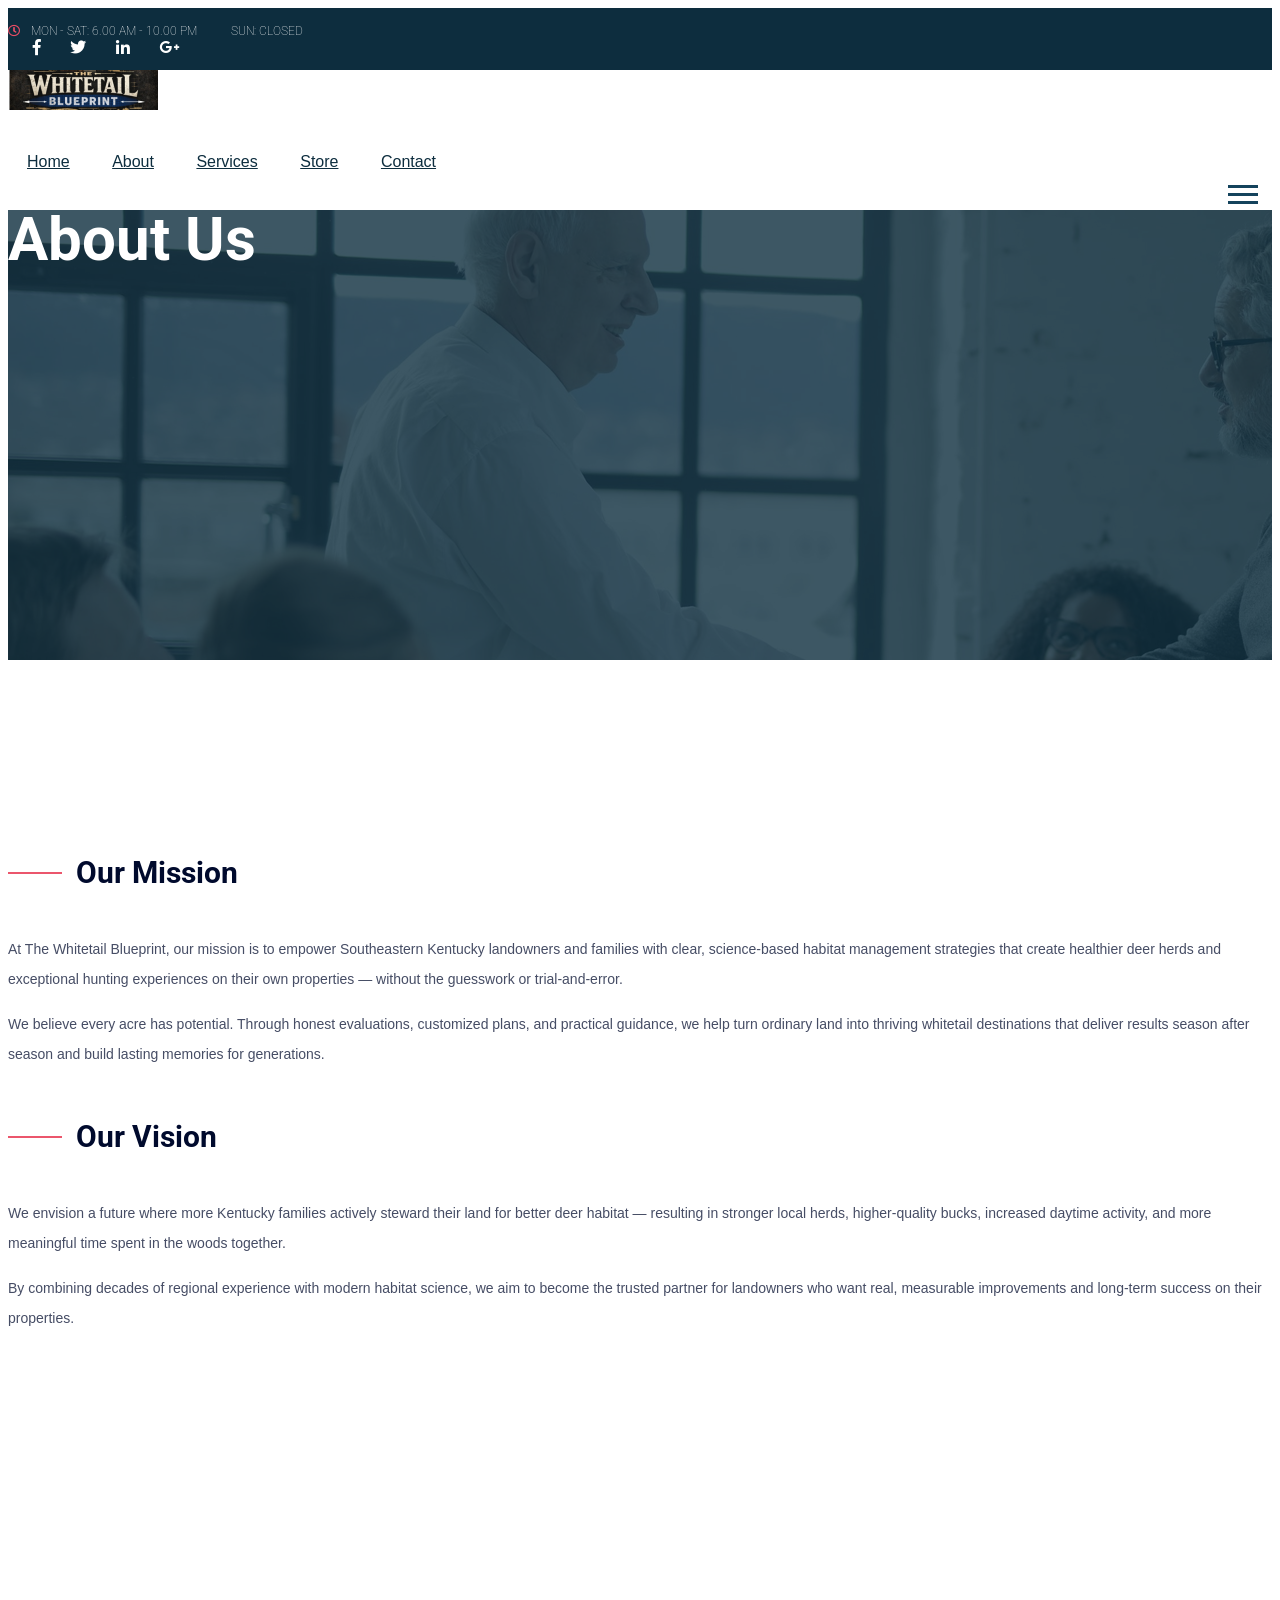
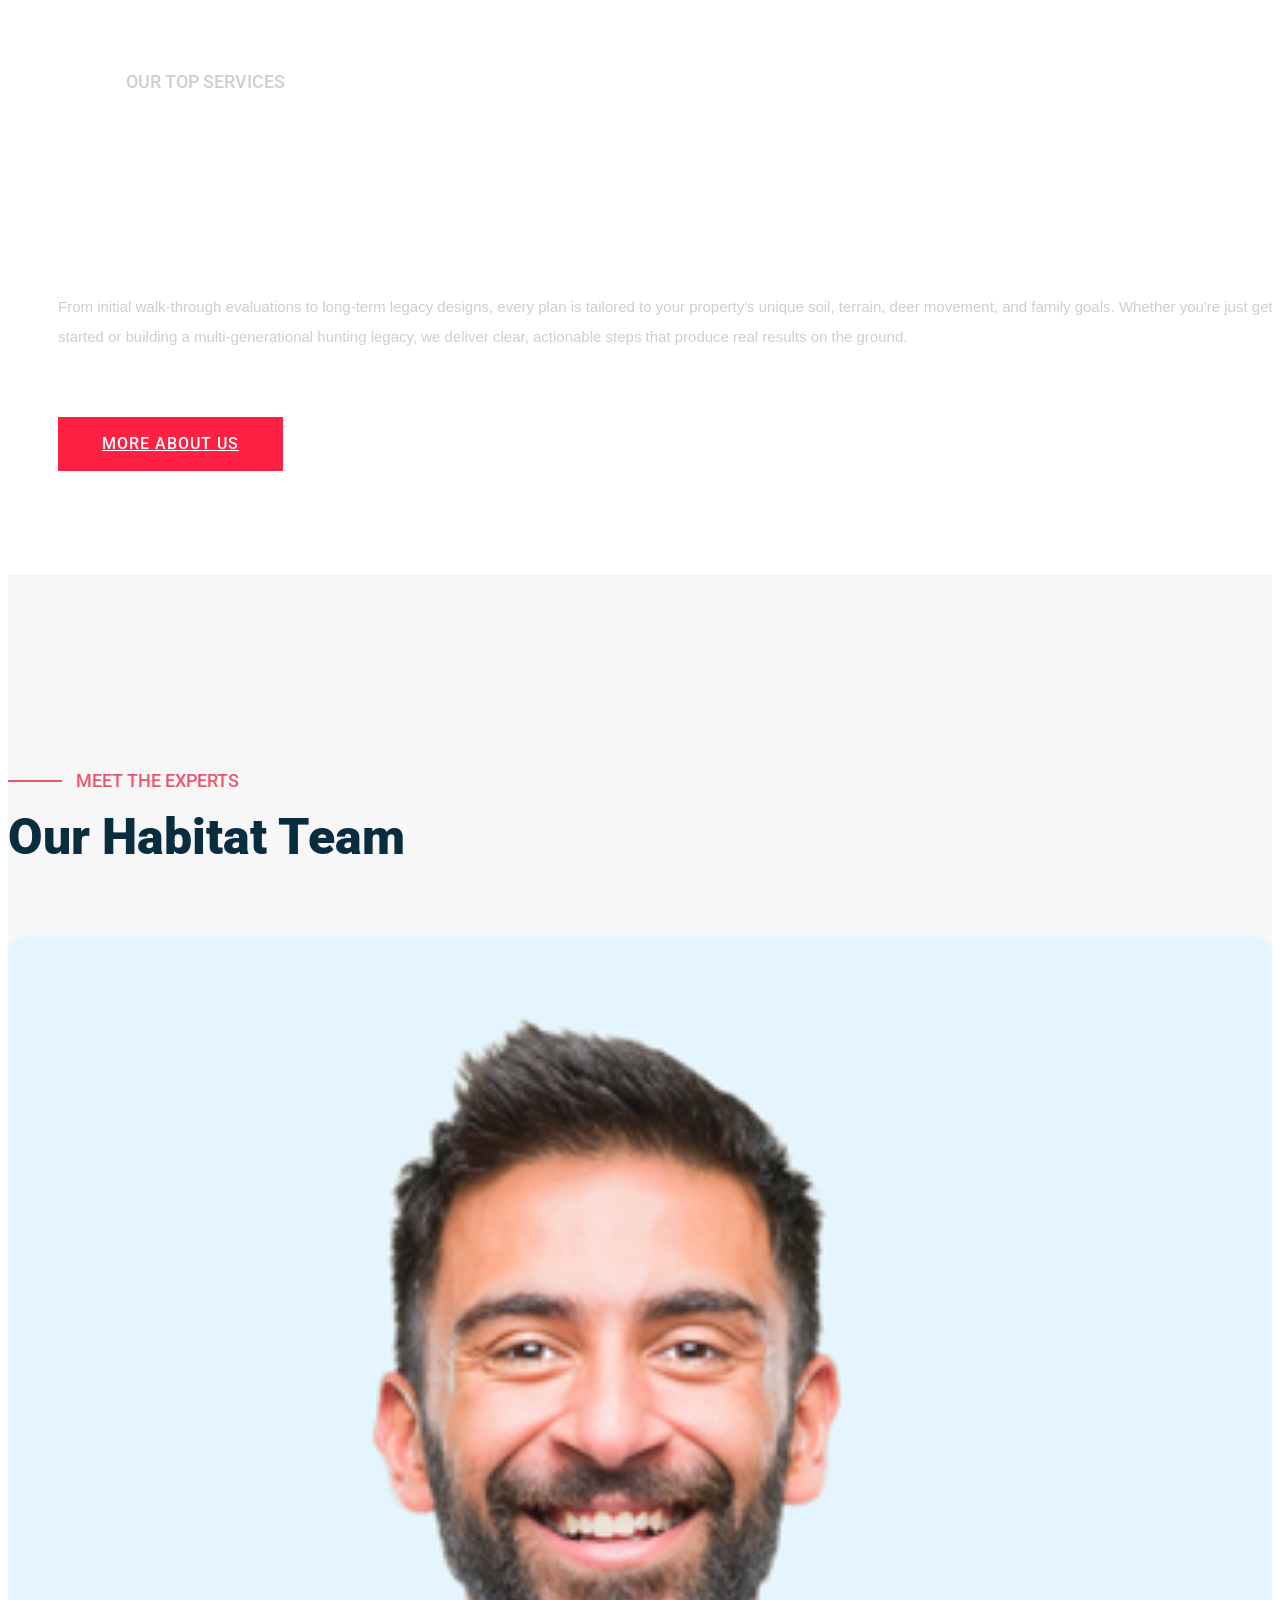
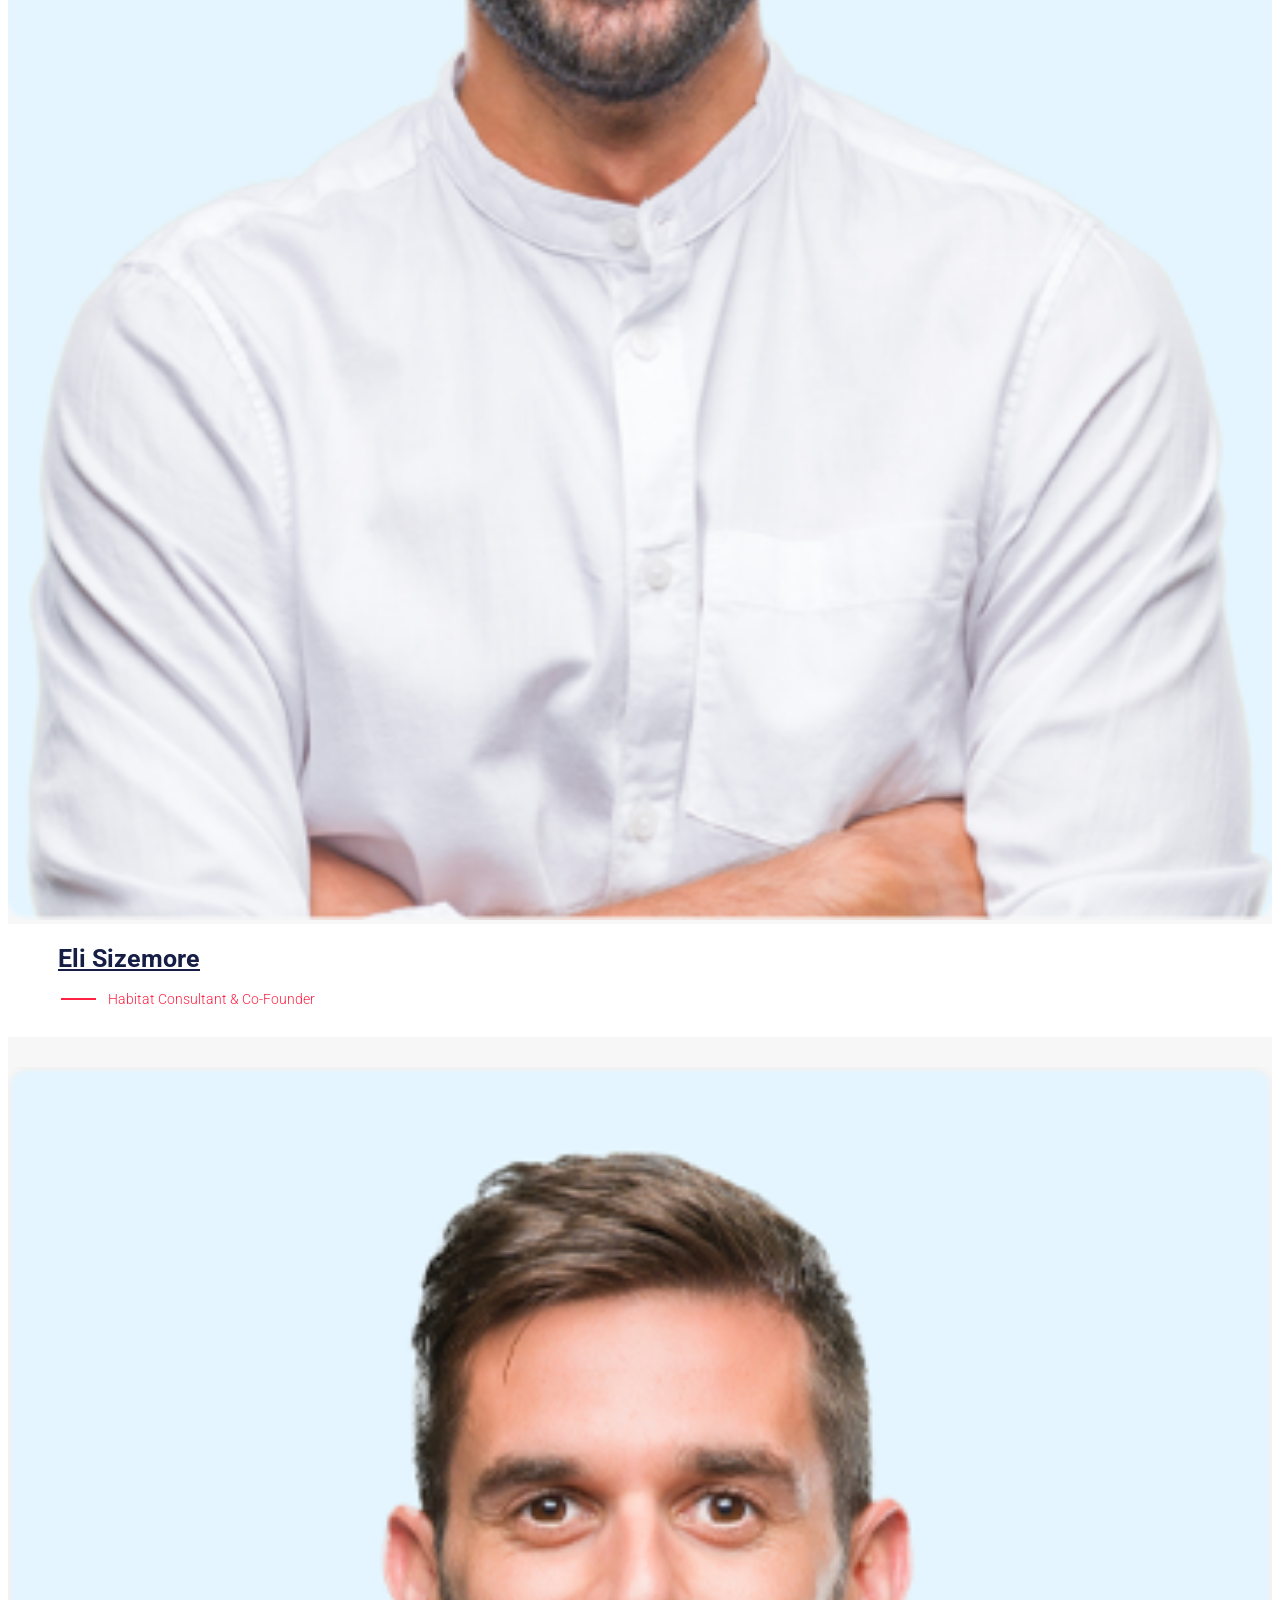
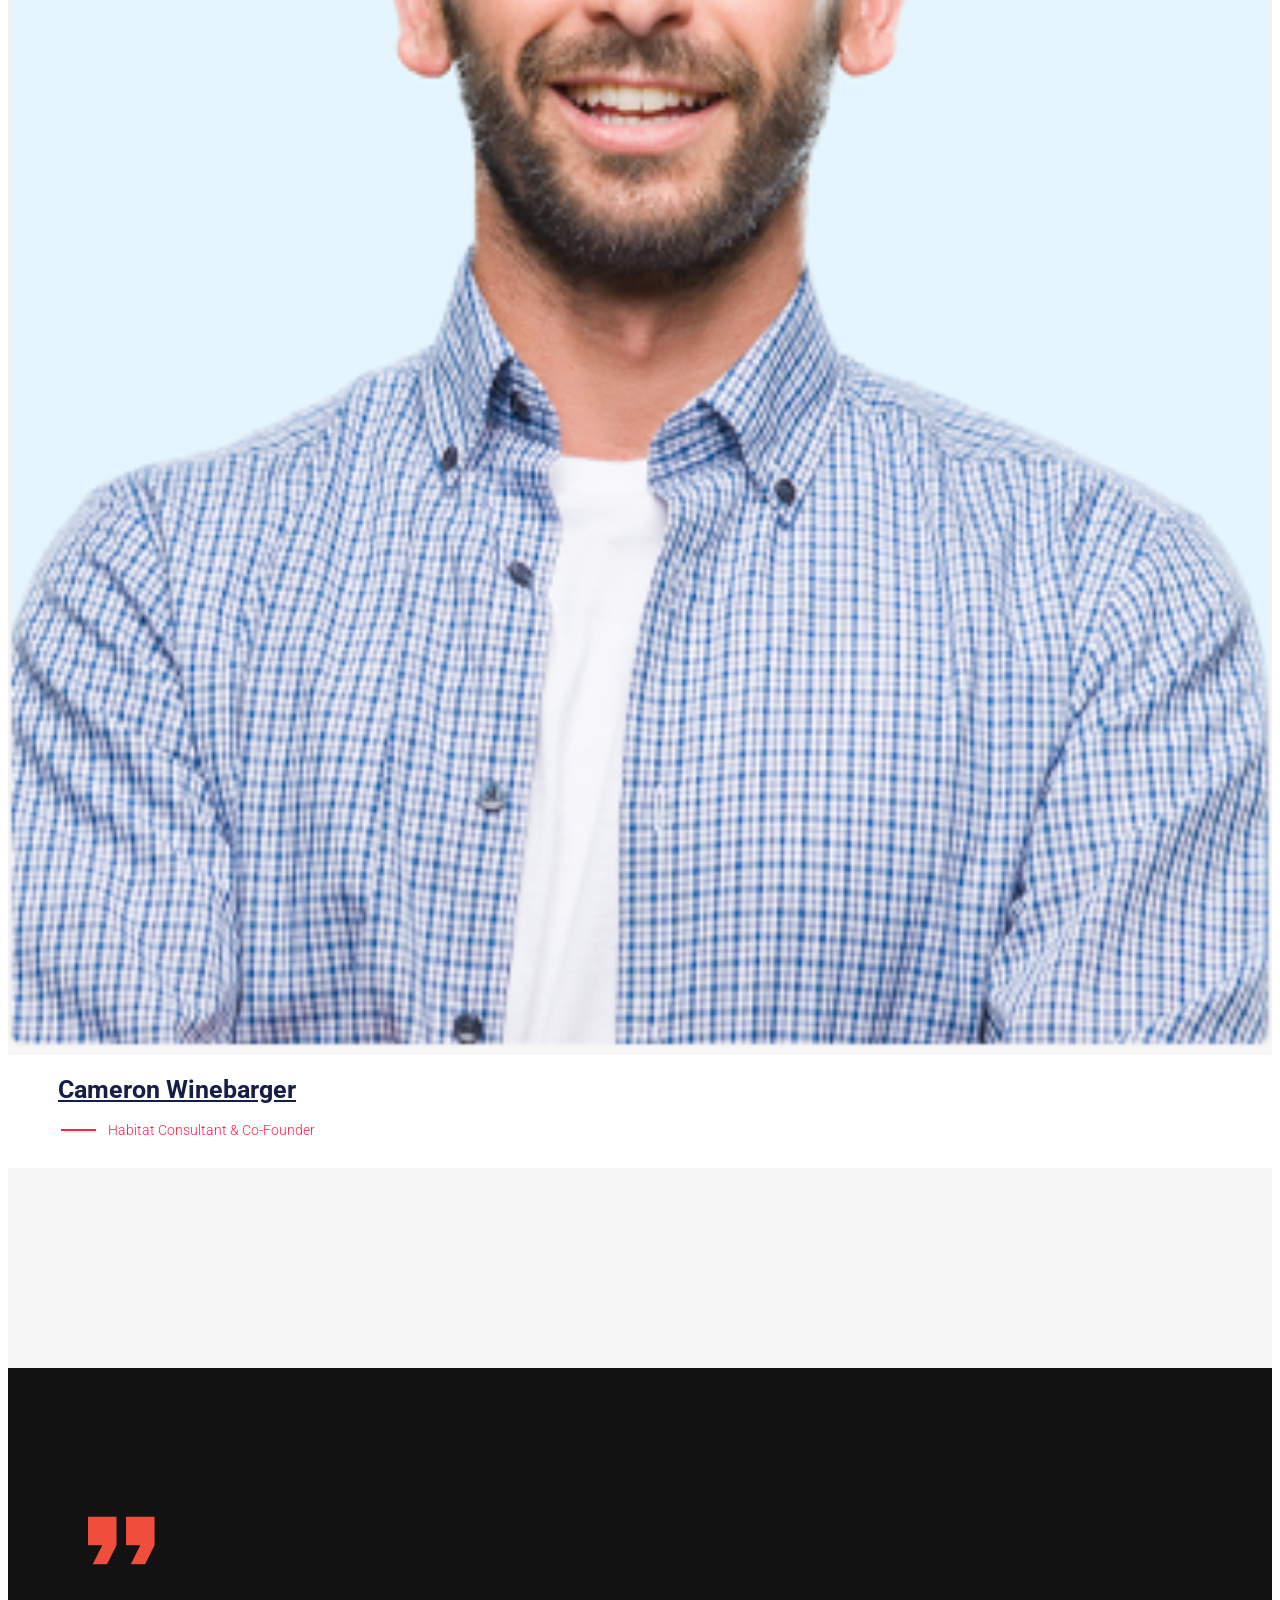
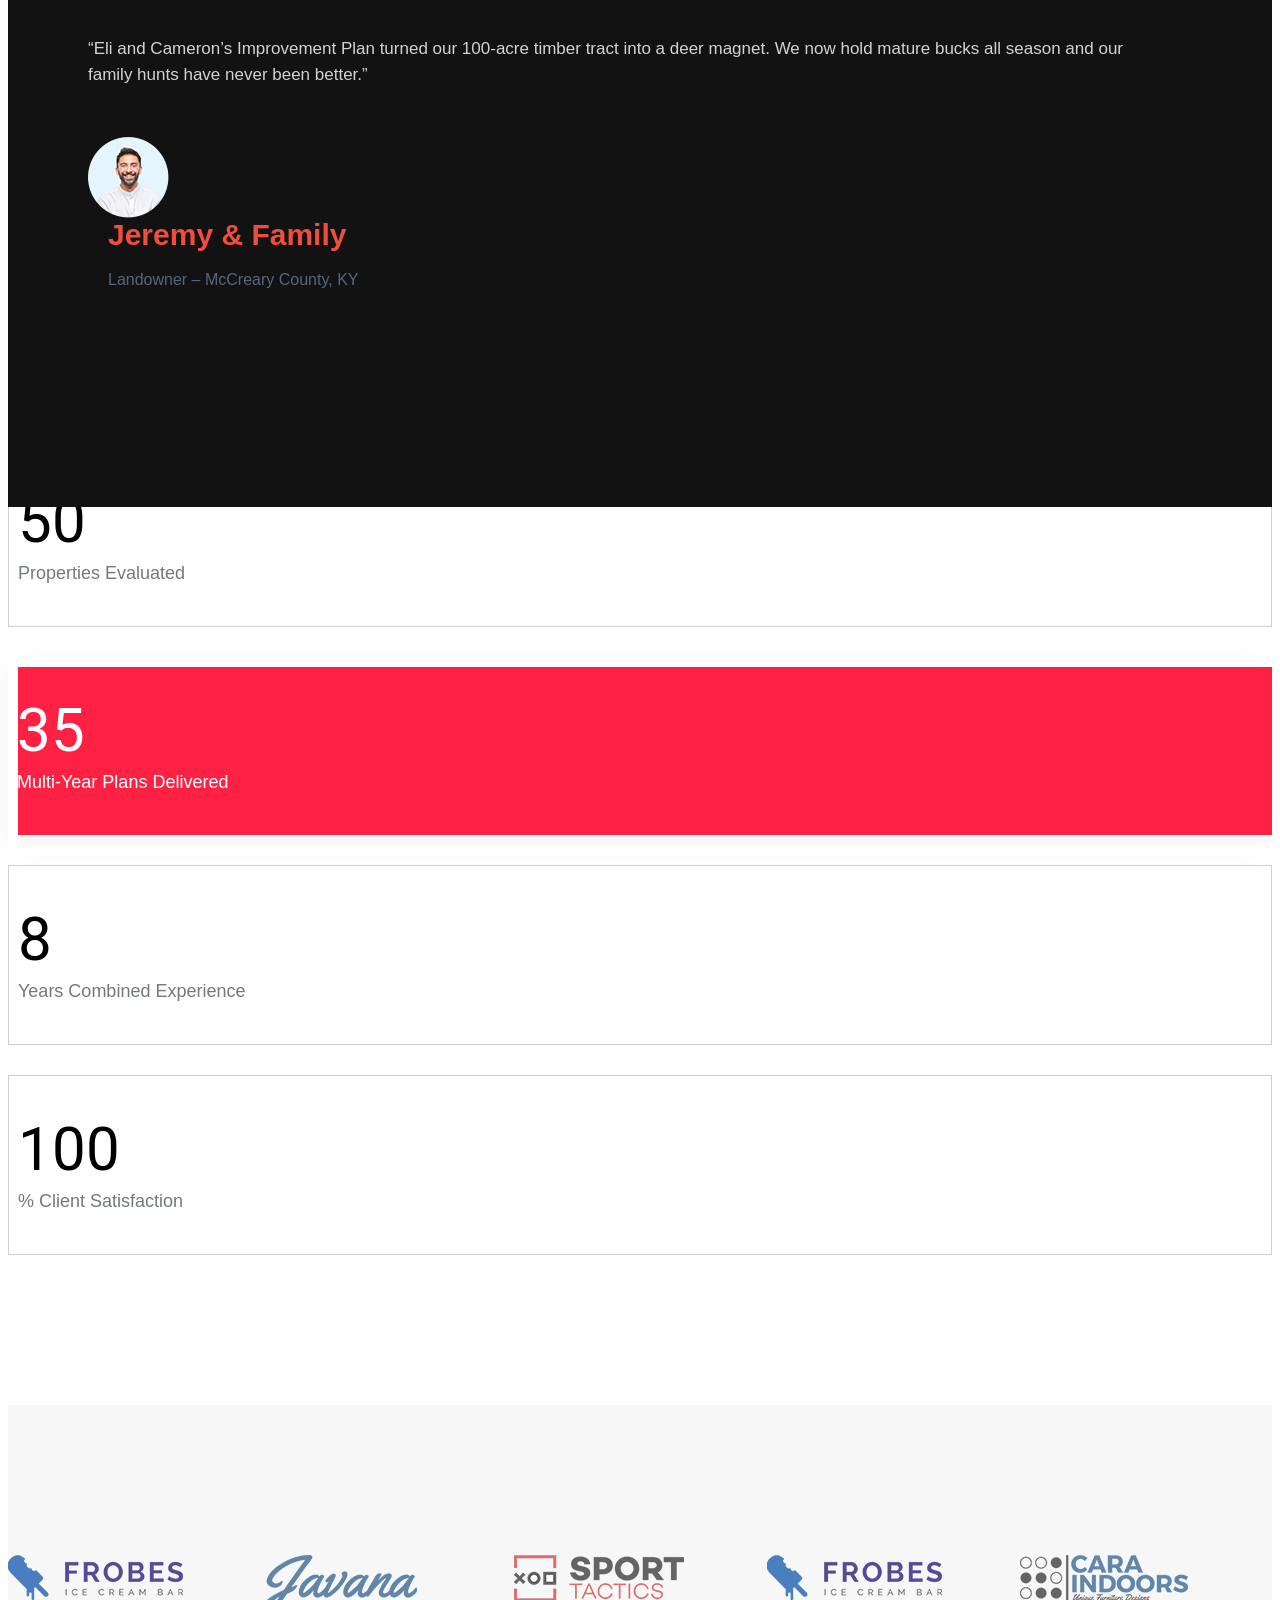
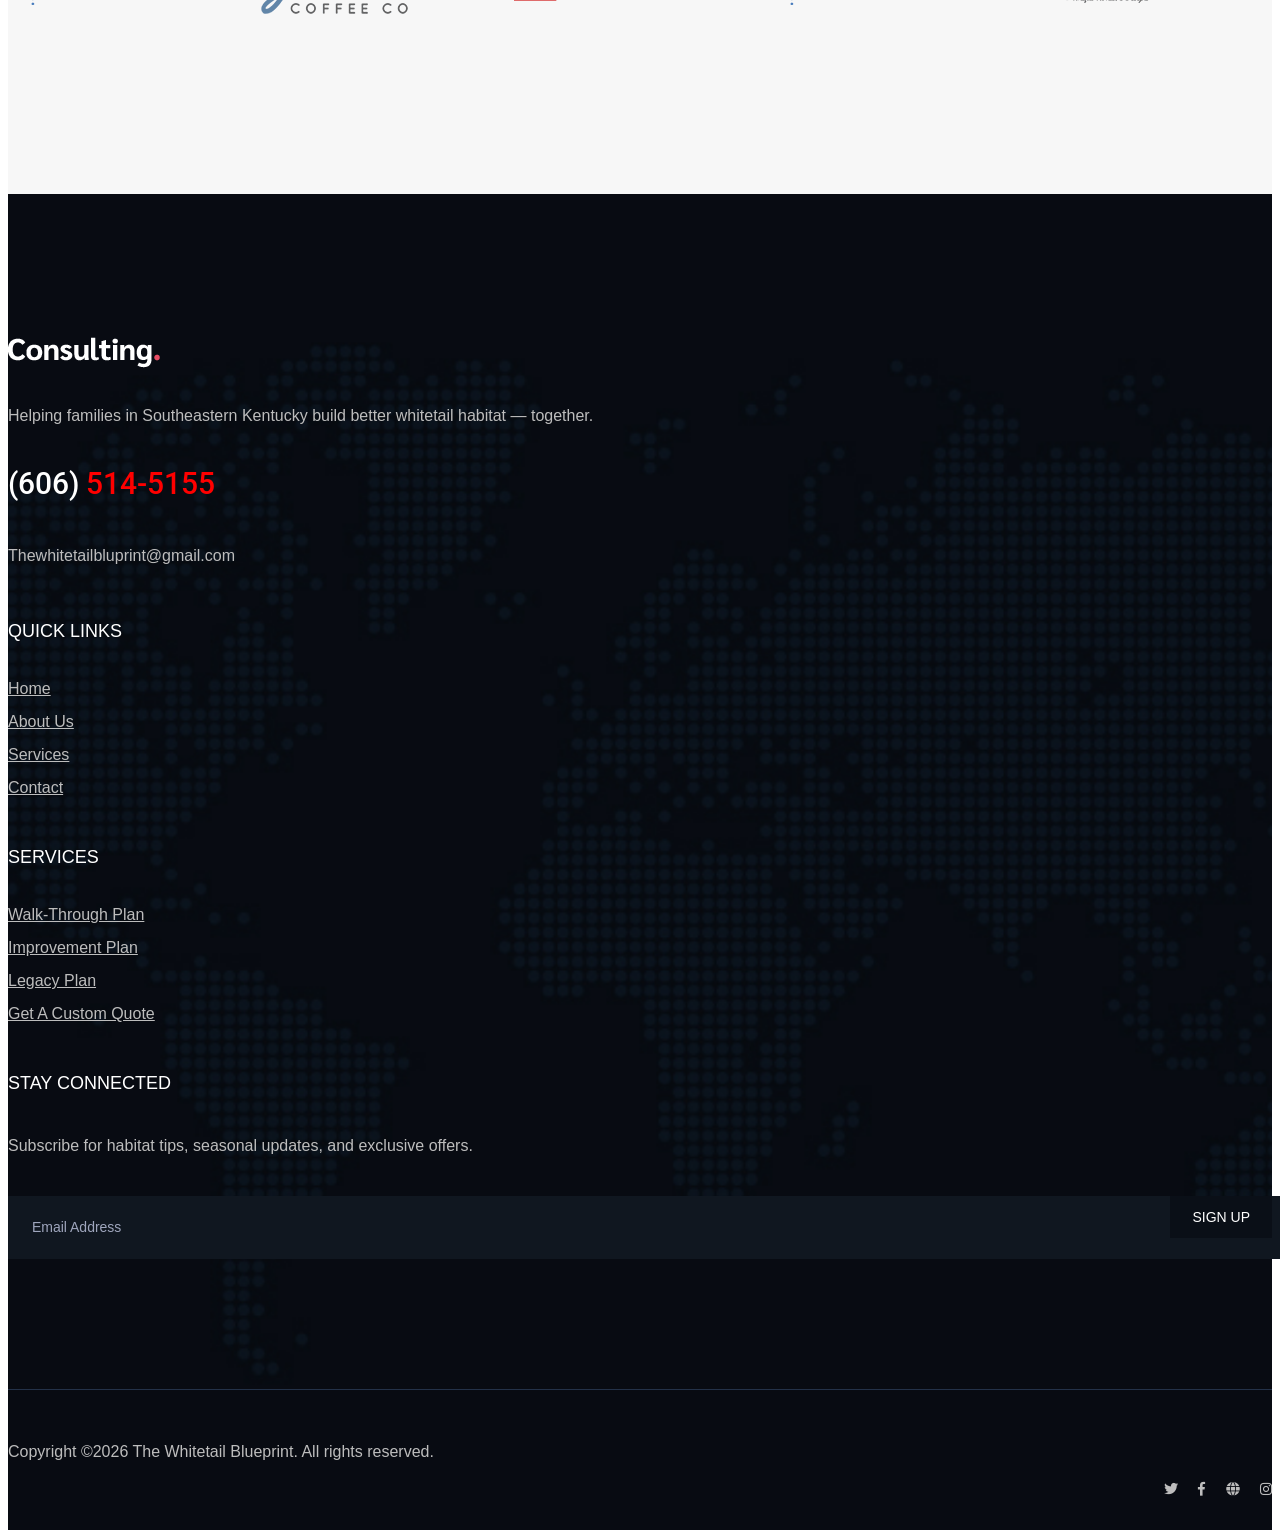
==== commit 4c0bff9a: "updated pages" ====
--- a/about.html
+++ b/about.html
@@ -1,437 +1,458 @@
 <!doctype html>
-<html class="no-js" lang="en">
+<html class="no-js" lang="zxx">
     <head>
         <meta charset="utf-8">
         <meta http-equiv="x-ua-compatible" content="ie=edge">
-        <title>About Us | The Whitetail Blueprint – Barbourville, KY Whitetail Habitat & Deer Management Experts</title>
-        <meta name="description" content="Meet The Whitetail Blueprint in Barbourville, Kentucky. Helping landowners create better whitetail deer habitat for bigger bucks through expert plans, food plots, bedding, and legacy management.">
-        <meta name="keywords" content="whitetail habitat Kentucky, Barbourville deer management, trophy buck consulting KY, landowner habitat plans, food plot experts Kentucky">
+        <title>About Us | Whitetail Blueprint </title>
+        <meta name="description" content="">
         <meta name="viewport" content="width=device-width, initial-scale=1">
-        <meta name="robots" content="index, follow">
-        <link rel="canonical" href="https://thewhitetailblueprint.com/about.html">
-        <link rel="shortcut icon" type="image/x-icon" href="assets/img/favicon.ico">
-
-        <!-- CSS here -->
-        <link rel="stylesheet" href="assets/css/bootstrap.min.css">
-        <link rel="stylesheet" href="assets/css/owl.carousel.min.css">
-        <link rel="stylesheet" href="assets/css/slicknav.css">
-        <link rel="stylesheet" href="assets/css/flaticon.css">
-        <link rel="stylesheet" href="assets/css/animate.min.css">
-        <link rel="stylesheet" href="assets/css/magnific-popup.css">
-        <link rel="stylesheet" href="assets/css/fontawesome-all.min.css">
-        <link rel="stylesheet" href="assets/css/themify-icons.css">
-        <link rel="stylesheet" href="assets/css/slick.css">
-        <link rel="stylesheet" href="assets/css/nice-select.css">
-        <link rel="stylesheet" href="assets/css/style.css">
-    </head>
-
-    <body class="body-bg">
-        <!--? Preloader Start -->
-        <div id="preloader-active">
-            <div class="preloader d-flex align-items-center justify-content-center">
-                <div class="preloader-inner position-relative">
-                    <div class="preloader-circle"></div>
-                    <div class="preloader-img pere-text">
-                        <img src="assets/img/logo/logo.png" alt="The Whitetail Blueprint Loader">
-                    </div>
-                </div>
-            </div>
-        </div>
-        <!-- Preloader End -->
-
-        <header>
-            <!-- Header Start -->
-            <div class="header-area">
-                <div class="main-header ">
-                    <div class="header-top d-none d-lg-block">
-                        <div class="container">
-                            <div class="col-xl-12">
-                                <div class="row d-flex justify-content-between align-items-center">
-                                    <div class="header-info-left">
-                                        <ul>     
-                                            <li><i class="far fa-clock"></i> Mon - Fri: 8:00 am - 5:00 pm</li>
-                                            <li>Evenings & Weekends: By Appointment</li>
-                                        </ul>
+        <link rel="manifest" href="site.webmanifest">
+		<link rel="shortcut icon" type="image/x-icon" href="assets/img/favicon.ico">
+
+		<!-- CSS here -->
+            <link rel="stylesheet" href="assets/css/bootstrap.min.css">
+            <link rel="stylesheet" href="assets/css/owl.carousel.min.css">
+            <link rel="stylesheet" href="assets/css/slicknav.css">
+            <link rel="stylesheet" href="assets/css/flaticon.css">
+            <link rel="stylesheet" href="assets/css/animate.min.css">
+            <link rel="stylesheet" href="assets/css/magnific-popup.css">
+            <link rel="stylesheet" href="assets/css/fontawesome-all.min.css">
+            <link rel="stylesheet" href="assets/css/themify-icons.css">
+            <link rel="stylesheet" href="assets/css/slick.css">
+            <link rel="stylesheet" href="assets/css/nice-select.css">
+            <link rel="stylesheet" href="assets/css/style.css">
+   </head>
+
+   <body class="body-bg">
+    <!--? Preloader Start -->
+    <div id="preloader-active">
+        <div class="preloader d-flex align-items-center justify-content-center">
+            <div class="preloader-inner position-relative">
+                <div class="preloader-circle"></div>
+                <div class="preloader-img pere-text">
+                    <img src="assets/img/logo/navbar_navbar_logo.png" alt="">
+                </div>
+            </div>
+        </div>
+    </div>
+    <header>
+        <!-- Header Start -->
+       <div class="header-area">
+            <div class="main-header ">
+                <div class="header-top d-none d-lg-block">
+                   <div class="container">
+                       <div class="col-xl-12">
+                            <div class="row d-flex justify-content-between align-items-center">
+                                <div class="header-info-left">
+                                    <ul>     
+                                        <li><i class="far fa-clock"></i> Mon - SAT: 6.00 am - 10.00 pm</li>
+                                        <li>Sun:  Closed</li>
+                                    </ul>
+                                </div>
+                                <div class="header-info-right">
+                                    <ul class="header-social">    
+                                        <li><a href="#"><i class="fab fa-facebook-f"></i></a></li>
+                                        <li><a href="#"><i class="fab fa-twitter"></i></a></li>
+                                        <li><a href="#"><i class="fab fa-linkedin-in"></i></a></li>
+                                       <li> <a href="#"><i class="fab fa-google-plus-g"></i></a></li>
+                                    </ul>
+                                </div>
+                            </div>
+                       </div>
+                   </div>
+                </div>
+               <div class="header-bottom  header-sticky">
+                    <div class="container">
+                        <div class="row align-items-center">
+                            <!-- Logo -->
+                            <div class="col-xl-2 col-lg-2">
+                                <div class="logo">
+                                    <a href="index.html"><img src="assets/img/logo/navbar_logo.png" alt=""></a>
+                                </div>
+                            </div>
+                            <div class="col-xl-10 col-lg-10">
+                                <div class="menu-wrapper  d-flex align-items-center justify-content-end">
+                                    <!-- Main-menu -->
+                                    <div class="main-menu d-none d-lg-block">
+                                        <nav> 
+                                            <ul id="navigation">                                                                                          
+                                                <li><a href="index.html">Home</a></li>
+                                                <li><a href="about.html">About</a></li>
+                                                <li><a href="services.html">Services</a></li>
+                                                <li><a href="blog.html">Store</a>
+                                                    <ul class="submenu">
+                                                        <li><a href="blog.html">Blog</a></li>
+                                                        <li><a href="blog_details.html">Blog Details</a></li>
+                                                        <li><a href="elements.html">Element</a></li>
+                                                    </ul>
+                                                </li>
+                                                <li><a href="contact.html">Contact</a></li>
+                                            </ul>
+                                        </nav>
                                     </div>
-                                    <div class="header-info-right">
-                                        <ul class="header-social">    
-                                            <li><a href="#"><i class="fab fa-facebook-f"></i></a></li>
-                                            <li><a href="#"><i class="fab fa-instagram"></i></a></li>
-                                        </ul>
-                                    </div>
-                                </div>
-                            </div>
-                        </div>
-                    </div>
-                    <div class="header-bottom  header-sticky">
-                        <div class="container">
-                            <div class="row align-items-center">
-                                <!-- Logo -->
-                                <div class="col-xl-2 col-lg-2">
-                                    <div class="logo">
-                                        <a href="index.html"><img src="assets/img/logo/logo.png" alt="The Whitetail Blueprint Logo"></a>
-                                    </div>
-                                </div>
-                                <div class="col-xl-10 col-lg-10">
-                                    <div class="menu-wrapper  d-flex align-items-center justify-content-end">
-                                        <!-- Main-menu -->
-                                        <div class="main-menu d-none d-lg-block">
-                                            <nav> 
-                                                <ul id="navigation">                                                                                          
-                                                    <li><a href="index.html">Home</a></li>
-                                                    <li><a href="about.html">About Us</a></li>
-                                                    <li><a href="services.html">Our Services</a></li>
-                                                    <li><a href="blog.html">Resources</a></li>
-                                                    <li><a href="contact.html">Contact</a></li>
-                                                </ul>
-                                            </nav>
-                                        </div>
-                                    </div>
-                                </div> 
-                                <!-- Mobile Menu -->
-                                <div class="col-12">
-                                    <div class="mobile_menu d-block d-lg-none"></div>
-                                </div>
-                            </div>
-                        </div>
-                    </div>
-                </div>
-            </div>
-            <!-- Header End -->
-        </header>
-
-        <main>
-            <!--? Hero Start -->
-            <div class="slider-area2">
-                <div class="slider-height2 hero-overly2 d-flex align-items-center">
-                    <div class="container">
-                        <div class="row">
-                            <div class="col-xl-12">
-                                <div class="hero-cap hero-cap2 text-center">
-                                    <h2>About Us</h2>
-                                </div>
-                            </div>
-                        </div>
-                    </div>
-                </div>
-            </div>
-            <!-- Hero End -->
-
-            <div class="about-details section-padding30">
+                                </div>
+                            </div> 
+                            <!-- Mobile Menu -->
+                            <div class="col-12">
+                                <div class="mobile_menu d-block d-lg-none"></div>
+                            </div>
+                        </div>
+                    </div>
+               </div>
+            </div>
+       </div>
+        <!-- Header End -->
+    </header>
+    <main>
+        <!--? Hero Start -->
+        <div class="slider-area2">
+            <div class="slider-height2 hero-overly2 d-flex align-items-center">
                 <div class="container">
                     <div class="row">
-                        <div class="offset-xl-1 col-lg-8">
-                            <div class="about-details-cap mb-50">
-                                <h4>Our Mission</h4>
-                                <p>To empower Kentucky landowners with practical, science-based habitat strategies that grow and hold mature whitetail bucks for generations.</p>
-                                <p>We focus on real results: better bedding cover, strategic food sources, smart access management, and long-term property planning tailored to Eastern Kentucky's terrain, soils, and hunting pressure. Every plan helps families create safer, healthier deer herds and more rewarding hunts.</p>
-                            </div>
-
-                            <div class="about-details-cap mb-50">
-                                <h4>Our Vision</h4>
-                                <p>To become Eastern Kentucky's most trusted name in whitetail habitat management — where every client property becomes a showcase of what dedicated, thoughtful management can achieve: consistent sightings of 150"+ class bucks, balanced herds, and preserved family hunting traditions.</p>
-                                <p>We believe big deer aren't accidents — they're built through consistent, year-round decisions. Our goal is to make those decisions simpler, more effective, and more rewarding for landowners just like you.</p>
-                            </div>
-                        </div>
-                    </div>
-                </div>
-            </div>
-
-            <!--? About Area Start (Top Services – keep or remove later) -->
-            <div class="support-company-area pt-100 pb-100 section-bg fix" data-background="assets/img/gallery/section_bg02.jpg">
-                <div class="container">
-                    <div class="row align-items-center">
-                        <div class="col-xl-6 col-lg-6">
-                            <div class="support-location-img">
-                                <img src="assets/img/gallery/about.png" alt="Kentucky whitetail deer habitat management">
-                            </div>
-                        </div>
-                        <div class="col-xl-6 col-lg-6">
-                            <div class="right-caption">
-                                <!-- Section Tittle -->
-                                <div class="section-tittle section-tittle2 mb-50">
-                                    <span>Our Top Services</span>
-                                    <h2>Our Best Services</h2>
-                                </div>
-                                <div class="support-caption">
-                                    <p class="pera-top">Mollit anim laborum duis adseu dolor iuyn voluptcate velit ess cillum dolore egru lofrre dsu quality mollit anim laborumuis au dolor in voluptate velit cillu.</p>
-                                    <p class="mb-65">Mollit anim laborum.Dvcuis aute serunt  iruxvfg dhjkolohr indd re voluptate velit esscillumlore eu quife nrulla parihatur. Excghcepteur sfwsignjnt occa cupidatat non aute iruxvfg dhjinulpadeserunt moll.</p>
-                                    <a href="about.html" class="btn post-btn">More About Us</a>
-                                </div>
-                            </div>
-                        </div>
-                    </div>
-                </div>
-            </div>
-            <!-- About Area End (End of Top Services section) -->
-
-            <!-- Team Start -->
-            <div class="team-area section-padding30">
-                <div class="container">
-                    <div class="row">
-                        <div class="cl-xl-7 col-lg-8 col-md-10">
-                            <!-- Section Tittle -->
-                            <div class="section-tittle mb-70">
-                                <span>Our Professional Team</span>
-                                <h2>Meet Our Experts</h2>
-                            </div> 
-                        </div>
-                    </div>
-                    <div class="row">
-                        <!-- Eli Sizemore -->
-                        <div class="col-xl-4 col-lg-4 col-md-6 col-sm-6">
-                            <div class="single-team mb-30">
-                                <div class="team-img">
-                                    <img src="assets/img/gallery/team2.png" alt="Eli Sizemore - Whitetail Habitat Consultant">
-                                </div>
-                                <div class="team-caption">
-                                    <h3><a href="#">Eli Sizemore</a></h3>
-                                    <span>Lead Habitat Consultant</span>
-                                </div>
-                            </div>
-                        </div>
-                        <!-- Cameron Winebarger -->
-                        <div class="col-xl-4 col-lg-4 col-md-6 col-sm-6">
-                            <div class="single-team mb-30">
-                                <div class="team-img">
-                                    <img src="assets/img/gallery/team3.png" alt="Cameron Winebarger - Whitetail Management Specialist">
-                                </div>
-                                <div class="team-caption">
-                                    <h3><a href="#">Cameron Winebarger</a></h3>
-                                    <span>Property Strategy & Implementation</span>
-                                </div>
-                            </div>
-                        </div>
-                        <!-- Empty third column for spacing balance -->
-                        <div class="col-xl-4 col-lg-4 col-md-6 col-sm-6" style="visibility: hidden;">
-                            <!-- Placeholder for layout spacing -->
-                        </div>
-                    </div>
-                </div>
-            </div>
-            <!-- Team End -->
-
-            <!--? Testimonial Start -->
-            <div class="testimonial-area testimonial-padding" data-background="assets/img/gallery/section_bg04.jpg">
-                <div class="container ">
-                    <div class="row d-flex justify-content-center">
-                        <div class="col-xl-10 col-lg-10 col-md-9">
-                            <div class="h1-testimonial-active">
-                                <!-- Single Testimonial 1 -->
-                                <div class="single-testimonial text-center">
-                                    <div class="testimonial-caption ">
-                                        <div class="testimonial-top-cap">
-                                            <svg xmlns="http://www.w3.org/2000/svg" xmlns:xlink="http://www.w3.org/1999/xlink" width="67px" height="49px">
-                                                <path fill-rule="evenodd" fill="rgb(20, 67, 92)" d="M57.053,48.209 L42.790,48.209 L52.299,29.242 L38.036,29.242 L38.036,0.790 L66.562,0.790 L66.562,29.242 L57.053,48.209 ZM4.755,48.209 L14.263,29.242 L0.000,29.242 L0.000,0.790 L28.527,0.790 L28.527,29.242 L19.018,48.209 L4.755,48.209 Z"/>
-                                            </svg>
-                                            <p>Working with The Whitetail Blueprint turned our 120-acre family farm around. After years of average bucks, their Improvement Plan gave us clear food plot rotations, better bedding, and low-pressure stands. Last season we harvested our best buck ever — a 168" gross typical — and saw multiple 150+ class deer consistently. Highly recommend for any Kentucky landowner serious about growing bigger deer.</p>
+                        <div class="col-xl-12">
+                            <div class="hero-cap hero-cap2 text-center">
+                                <h2>About Us</h2>
+                            </div>
+                        </div>
+                    </div>
+                </div>
+            </div>
+        </div>
+        <!-- Hero End -->
+        <div class="about-details section-padding30">
+    <div class="container">
+        <div class="row">
+            <div class="offset-xl-1 col-lg-8">
+                <div class="about-details-cap mb-50">
+                    <h4>Our Mission</h4>
+                    <p>At The Whitetail Blueprint, our mission is to empower Southeastern Kentucky landowners and families with clear, science-based habitat management strategies that create healthier deer herds and exceptional hunting experiences on their own properties — without the guesswork or trial-and-error.</p>
+                    <p>We believe every acre has potential. Through honest evaluations, customized plans, and practical guidance, we help turn ordinary land into thriving whitetail destinations that deliver results season after season and build lasting memories for generations.</p>
+                </div>
+
+                <div class="about-details-cap mb-50">
+                    <h4>Our Vision</h4>
+                    <p>We envision a future where more Kentucky families actively steward their land for better deer habitat — resulting in stronger local herds, higher-quality bucks, increased daytime activity, and more meaningful time spent in the woods together.</p>
+                    <p>By combining decades of regional experience with modern habitat science, we aim to become the trusted partner for landowners who want real, measurable improvements and long-term success on their properties.</p>
+                </div>
+            </div>
+        </div>
+    </div>
+</div>
+        <!-- About Area Start -->
+        <div class="support-company-area pt-100 pb-100 section-bg fix" data-background="assets/img/gallery/section_bg02.jpg">
+            <div class="container">
+                <div class="row align-items-center">
+                    <div class="col-xl-6 col-lg-6">
+                        <div class="support-location-img">
+                            <img src="assets/img/gallery/about.png" alt="">
+                        </div>
+                    </div>
+                    <div class="col-xl-6 col-lg-6">
+                        <div class="right-caption">
+                            <div class="section-tittle section-tittle2 mb-50">
+                                <span>Our Top Services</span>
+                                <h2>Custom Habitat Plans Built for Kentucky Landowners</h2>
+                            </div>
+                            <div class="support-caption">
+                                <p class="pera-top">We help families in Southeastern Kentucky create healthier deer herds and better hunting opportunities through personalized, science-based habitat strategies — without the guesswork.</p>
+                                <p class="mb-65">From initial walk-through evaluations to long-term legacy designs, every plan is tailored to your property's unique soil, terrain, deer movement, and family goals. Whether you're just getting started or building a multi-generational hunting legacy, we deliver clear, actionable steps that produce real results on the ground.</p>
+                                <a href="about.html" class="btn post-btn">More About Us</a>
+                            </div>
+                        </div>
+                    </div>
+                </div>
+            </div>
+        </div>
+        <!-- About Area End -->
+       <!-- Team Area Start -->
+        <div class="team-area section-padding30">
+            <div class="container">
+                <div class="row">
+                    <div class="col-xl-7 col-lg-8 col-md-10">
+                        <div class="section-tittle mb-70">
+                            <span>Meet the Experts</span>
+                            <h2>Our Habitat Team</h2>
+                        </div>
+                    </div>
+                </div>
+                <div class="row">
+                    <div class="col-xl-6 col-lg-6 col-md-6">
+                        <div class="single-team mb-30">
+                            <div class="team-img">
+                                <img src="assets/img/gallery/team2.png" alt="Eli Sizemore - Habitat Consultant">
+                            </div>
+                            <div class="team-caption">
+                                <h3><a href="#">Eli Sizemore</a></h3>
+                                <span>Habitat Consultant & Co-Founder</span>
+                            </div>
+                        </div>
+                    </div>
+                    <div class="col-xl-6 col-lg-6 col-md-6">
+                        <div class="single-team mb-30">
+                            <div class="team-img">
+                                <img src="assets/img/gallery/team3.png" alt="Cameron Winebarger - Habitat Consultant">
+                            </div>
+                            <div class="team-caption">
+                                <h3><a href="#">Cameron Winebarger</a></h3>
+                                <span>Habitat Consultant & Co-Founder</span>
+                            </div>
+                        </div>
+                    </div>
+                </div>
+            </div>
+        </div>
+        <!-- Team Area End -->
+       <!--? Testimonial Start -->
+<div class="testimonial-area testimonial-padding" data-background="assets/img/gallery/section_bg04.jpg">
+    <div class="container ">
+        <div class="row d-flex justify-content-center">
+            <div class="col-xl-10 col-lg-10 col-md-9">
+                <div class="h1-testimonial-active">
+                    <!-- Single Testimonial -->
+                    <div class="single-testimonial text-center">
+                        <!-- Testimonial Content -->
+                        <div class="testimonial-caption ">
+                            <div class="testimonial-top-cap">
+                                <svg xmlns="http://www.w3.org/2000/svg"
+                                xmlns:xlink="http://www.w3.org/1999/xlink"
+                                width="67px" height="49px">
+                                <path fill-rule="evenodd"  fill="rgb(240, 78, 60)"
+                                d="M57.053,48.209 L42.790,48.209 L52.299,29.242 L38.036,29.242 L38.036,0.790 L66.562,0.790 L66.562,29.242 L57.053,48.209 ZM4.755,48.209 L14.263,29.242 L0.000,29.242 L0.000,0.790 L28.527,0.790 L28.527,29.242 L19.018,48.209 L4.755,48.209 Z"/>
+                                </svg>
+                                <p>“Eli and Cameron’s Improvement Plan turned our 100-acre timber tract into a deer magnet. We now hold mature bucks all season and our family hunts have never been better.”</p>
+                            </div>
+                            <!-- founder -->
+                            <div class="testimonial-founder d-flex align-items-center justify-content-center">
+                                <div class="founder-img">
+                                    <img src="assets/img/gallery/Homepage_testi.png" alt="">
+                                </div>
+                                <div class="founder-text">
+                                    <span>Jeremy & Family</span>
+                                    <p>Landowner – McCreary County, KY</p>
+                                </div>
+                            </div>
+                        </div>
+                    </div>
+                    <!-- Single Testimonial -->
+                    <div class="single-testimonial text-center">
+                        <!-- Testimonial Content -->
+                        <div class="testimonial-caption ">
+                            <div class="testimonial-top-cap">
+                                <svg xmlns="http://www.w3.org/2000/svg"
+                                xmlns:xlink="http://www.w3.org/1999/xlink"
+                                width="67px" height="49px">
+                                <path fill-rule="evenodd"  fill="rgb(240, 78, 60)"
+                                d="M57.053,48.209 L42.790,48.209 L52.299,29.242 L38.036,29.242 L38.036,0.790 L66.562,0.790 L66.562,29.242 L57.053,48.209 ZM4.755,48.209 L14.263,29.242 L0.000,29.242 L0.000,0.790 L28.527,0.790 L28.527,29.242 L19.018,48.209 L4.755,48.209 Z"/>
+                                </svg>
+                                <p>“The Legacy Plan gave us a true 5-year roadmap. Soil tests, food plot rotations, and cover work paid off — we’re seeing the biggest bucks of our lives on trail cam.”</p>
+                            </div>
+                            <!-- founder -->
+                            <div class="testimonial-founder d-flex align-items-center justify-content-center">
+                                <div class="founder-img">
+                                    <img src="assets/img/gallery/Homepage_testi.png" alt="">
+                                </div>
+                                <div class="founder-text">
+                                    <span>Brandon K.</span>
+                                    <p>Property Owner – Whitley County, KY</p>
+                                </div>
+                            </div>
+                        </div>
+                    </div>
+                </div>
+            </div>
+        </div>
+    </div>
+</div>
+<!-- Testimonial End -->
+
+<!-- Coun Down Start -->
+<div class="count-down-area pb-120">
+    <div class="container">
+        <div class="row justify-content-between">
+            <div class="col-lg-3 col-md-6 col-sm-6">
+                <!-- Counter Up -->
+                <div class="single-counter text-center">
+                    <span class="counter">50</span>
+                    <p>Properties Evaluated</p>
+                </div>
+            </div>
+            <div class="col-lg-3 col-md-6 col-sm-6">
+                <!-- Counter Up -->
+                <div class="single-counter active text-center">
+                    <span class="counter">35</span>
+                    <p>Multi-Year Plans Delivered</p>
+                </div>
+            </div>
+            <div class="col-lg-3 col-md-6 col-sm-6">
+                <!-- Counter Up -->
+                <div class="single-counter text-center">
+                    <span class="counter">8</span>
+                    <p>Years Combined Experience</p>
+                </div>
+            </div>
+            <div class="col-lg-3 col-md-6 col-sm-6">
+                <!-- Counter Up -->
+                <div class="single-counter text-center">
+                    <span class="counter">100</span>
+                    <p>% Client Satisfaction</p>
+                </div>
+            </div>
+        </div>
+    </div>
+</div>
+<!-- Coun Down End -->
+
+<!-- Brand Area Start -->
+<div class="brand-area pt-150 pb-140">
+    <div class="container">
+        <div class="brand-active brand-border pb-40">
+            <div class="single-brand">
+                <img src="assets/img/gallery/brand1.png" alt="">
+            </div>
+            <div class="single-brand">
+                <img src="assets/img/gallery/brand2.png" alt="">
+            </div>
+            <div class="single-brand">
+                <img src="assets/img/gallery/brand3.png" alt="">
+            </div>
+            <div class="single-brand">
+                <img src="assets/img/gallery/brand4.png" alt="">
+            </div>
+            <div class="single-brand">
+                <img src="assets/img/gallery/brand2.png" alt="">
+            </div>
+            <div class="single-brand">
+                <img src="assets/img/gallery/brand5.png" alt="">
+            </div>
+        </div>
+    </div>
+</div>
+<!-- Brand Area End -->
+</main>
+
+<footer>
+    <!--? Footer Start-->
+    <div class="footer-area section-bg" data-background="assets/img/gallery/footer_bg.jpg">
+        <div class="container">
+            <div class="footer-top footer-padding">
+                <div class="row d-flex justify-content-between">
+                    <div class="col-xl-3 col-lg-4 col-md-5 col-sm-8">
+                        <div class="single-footer-caption mb-50">
+                            <!-- logo -->
+                            <div class="footer-logo">
+                                <a href="index.html"><img src="assets/img/logo/logo2_footer.png" alt="The Whitetail Blueprint"></a>
+                            </div>
+                            <div class="footer-tittle">
+                                <div class="footer-pera">
+                                    <p class="info1">Helping families in Southeastern Kentucky build better whitetail habitat — together.</p>
+                                </div>
+                            </div>
+                            <div class="footer-number">
+                                <h4><span>(606) </span>514-5155</h4>
+                                <p>Thewhitetailbluprint@gmail.com</p>
+                            </div>
+                        </div>
+                    </div>
+                    <div class="col-xl-2 col-lg-2 col-md-3 col-sm-5">
+                        <div class="single-footer-caption mb-50">
+                            <div class="footer-tittle">
+                                <h4>Quick Links</h4>
+                                <ul>
+                                    <li><a href="index.html">Home</a></li>
+                                    <li><a href="about.html">About Us</a></li>
+                                    <li><a href="services.html">Services</a></li>
+                                    <li><a href="contact.html">Contact</a></li>
+                                </ul>
+                            </div>
+                        </div>
+                    </div>
+                    <div class="col-xl-2 col-lg-2 col-md-3 col-sm-5">
+                        <div class="single-footer-caption mb-50">
+                            <div class="footer-tittle">
+                                <h4>Services</h4>
+                                <ul>
+                                    <li><a href="services.html#walkthrough">Walk-Through Plan</a></li>
+                                    <li><a href="services.html#improvement">Improvement Plan</a></li>
+                                    <li><a href="services.html#legacy">Legacy Plan</a></li>
+                                    <li><a href="contact.html">Get a Custom Quote</a></li>
+                                </ul>
+                            </div>
+                        </div>
+                    </div>
+                    <div class="col-xl-4 col-lg-4 col-md-6 col-sm-8">
+                        <div class="single-footer-caption mb-50">
+                            <div class="footer-tittle">
+                                <h4>Stay Connected</h4>
+                                <div class="footer-pera">
+                                    <p class="info1">Subscribe for habitat tips, seasonal updates, and exclusive offers.</p>
+                                </div>
+                            </div>
+                            <!-- Form -->
+                            <div class="footer-form">
+                                <div id="mc_embed_signup">
+                                    <form target="_blank" action="https://spondonit.us12.list-manage.com/subscribe/post?u=1462626880ade1ac87bd9c93a&amp;id=92a4423d01" method="get" class="subscribe_form relative mail_part" novalidate="true">
+                                        <input type="email" name="EMAIL" id="newsletter-form-email" placeholder=" Email Address " class="placeholder hide-on-focus" onfocus="this.placeholder = ''" onblur="this.placeholder = 'Your email address'">
+                                        <div class="form-icon">
+                                            <button type="submit" name="submit" id="newsletter-submit" class="email_icon newsletter-submit button-contactForm">
+                                                SIGN UP
+                                            </button>
                                         </div>
-                                        <div class="testimonial-founder d-flex align-items-center justify-content-center">
-                                            <div class="founder-img">
-                                                <img src="assets/img/gallery/Homepage_testi.png" alt="Client Testimonial">
-                                            </div>
-                                            <div class="founder-text">
-                                                <span>Brad Thompson</span>
-                                                <p>Knox County Landowner</p>
-                                            </div>
-                                        </div>
-                                    </div>
-                                </div>
-                                <!-- Single Testimonial 2 -->
-                                <div class="single-testimonial text-center">
-                                    <div class="testimonial-caption ">
-                                        <div class="testimonial-top-cap">
-                                            <svg xmlns="http://www.w3.org/2000/svg" xmlns:xlink="http://www.w3.org/1999/xlink" width="67px" height="49px">
-                                                <path fill-rule="evenodd" fill="rgb(20, 67, 92)" d="M57.053,48.209 L42.790,48.209 L52.299,29.242 L38.036,29.242 L38.036,0.790 L66.562,0.790 L66.562,29.242 L57.053,48.209 ZM4.755,48.209 L14.263,29.242 L0.000,29.242 L0.000,0.790 L28.527,0.790 L28.527,29.242 L19.018,48.209 L4.755,48.209 Z"/>
-                                            </svg>
-                                            <p>The Legacy Plan from Eli and Cameron has been a game-changer for our 250+ acre property. Their 5-year blueprint focused on soil health, multi-season plots, and strategic cover — we now hold mature bucks year-round with minimal pressure. The hands-on guidance and follow-up made all the difference. If you're in Eastern Kentucky and want real results, these guys deliver.</p>
-                                        </div>
-                                        <div class="testimonial-founder d-flex align-items-center justify-content-center">
-                                            <div class="founder-img">
-                                                <img src="assets/img/gallery/Homepage_testi.png" alt="Client Testimonial">
-                                            </div>
-                                            <div class="founder-text">
-                                                <span>Mark & Sarah Reynolds</span>
-                                                <p>Whitley County Family Farm</p>
-                                            </div>
-                                        </div>
-                                    </div>
-                                </div>
-                            </div>
-                        </div>
-                    </div>
-                </div>
-            </div>
-            <!-- Testimonial End -->
-
-            <!-- Counter Down Start -->
-            <div class="count-down-area pb-120">
-                <div class="container">
-                    <div class="row justify-content-between">
-                        <div class="col-lg-3 col-md-6 col-sm-6">
-                            <div class="single-counter text-center">
-                                <span class="counter">35</span>
-                                <p>Properties Managed</p>
-                            </div>
-                        </div>
-                        <div class="col-lg-3 col-md-6 col-sm-6">
-                            <div class="single-counter active text-center">
-                                <span class="counter">60</span>
-                                <p>Mature Bucks Harvested by Clients</p>
-                            </div>
-                        </div>
-                        <div class="col-lg-3 col-md-6 col-sm-6">
-                            <div class="single-counter text-center">
-                                <span class="counter">15</span>
-                                <p>Years Combined Experience</p>
-                            </div>
-                        </div>
-                        <div class="col-lg-3 col-md-6 col-sm-6">
-                            <div class="single-counter text-center">
-                                <span class="counter">98</span>
-                                <p>% Client Satisfaction</p>
-                            </div>
-                        </div>
-                    </div>
-                </div>
-            </div>
-            <!-- Counter Down End -->
-
-            <!-- Brand Area Start -->
-            <div class="brand-area pt-150 pb-140">
-                <div class="container">
-                    <div class="brand-active brand-border pb-40">
-                        <div class="single-brand">
-                            <img src="assets/img/gallery/brand1.png" alt="">
-                        </div>
-                        <div class="single-brand">
-                            <img src="assets/img/gallery/brand2.png" alt="">
-                        </div>
-                        <div class="single-brand">
-                            <img src="assets/img/gallery/brand3.png" alt="">
-                        </div>
-                        <div class="single-brand">
-                            <img src="assets/img/gallery/brand4.png" alt="">
-                        </div>
-                        <div class="single-brand">
-                            <img src="assets/img/gallery/brand2.png" alt="">
-                        </div>
-                        <div class="single-brand">
-                            <img src="assets/img/gallery/brand5.png" alt="">
-                        </div>
-                    </div>
-                </div>
-            </div>
-            <!-- Brand Area End -->
-        </main>
-
-        <footer>
-            <!--? Footer Start-->
-            <div class="footer-area section-bg" data-background="assets/img/gallery/footer_bg.jpg">
-                <div class="container">
-                    <div class="footer-top footer-padding">
-                        <div class="row d-flex justify-content-between">
-                            <div class="col-xl-3 col-lg-4 col-md-5 col-sm-8">
-                                <div class="single-footer-caption mb-50">
-                                    <!-- logo -->
-                                    <div class="footer-logo">
-                                        <a href="index.html"><img src="assets/img/logo/logo.png" alt="The Whitetail Blueprint"></a>
-                                    </div>
-                                    <div class="footer-tittle">
-                                        <div class="footer-pera">
-                                            <p class="info1">Helping Kentucky landowners in Barbourville and surrounding counties build better whitetail habitat for bigger bucks — one property at a time.</p>
-                                        </div>
-                                    </div>
-                                    <div class="footer-number">
-                                        <h4><span>(606) </span>514-5155</h4>
-                                        <p>Thewhitetailblueprint@gmail.com</p>
-                                    </div>
-                                </div>
-                            </div>
-                            <div class="col-xl-2 col-lg-2 col-md-3 col-sm-5">
-                                <div class="single-footer-caption mb-50">
-                                    <div class="footer-tittle">
-                                        <h4>Quick Links</h4>
-                                        <ul>
-                                            <li><a href="services.html">Our Plans</a></li>
-                                            <li><a href="about.html">About Us</a></li>
-                                            <li><a href="blog.html">Habitat Tips</a></li>
-                                            <li><a href="contact.html">Contact</a></li>
-                                        </ul>
-                                    </div>
-                                </div>
-                            </div>
-                            <div class="col-xl-2 col-lg-2 col-md-3 col-sm-5">
-                                <div class="single-footer-caption mb-50">
-                                    <div class="footer-tittle">
-                                        <h4>Services</h4>
-                                        <ul>
-                                            <li><a href="services.html#walkthrough">Walk-Through Plan</a></li>
-                                            <li><a href="services.html#improvement">Improvement Plan</a></li>
-                                            <li><a href="services.html#legacy">Legacy Plan</a></li>
-                                        </ul>
-                                    </div>
-                                </div>
-                            </div>
-                            <div class="col-xl-4 col-lg-4 col-md-6 col-sm-8">
-                                <div class="single-footer-caption mb-50">
-                                    <div class="footer-tittle">
-                                        <h4>Barbourville, Kentucky</h4>
-                                        <div class="footer-pera">
-                                            <p class="info1">Proudly serving Eastern Kentucky landowners who want to grow mature whitetails on their own land.</p>
-                                        </div>
-                                    </div>
-                                </div>
-                            </div>
-                        </div>
-                    </div>
-                    <div class="footer-bottom">
-                        <div class="row d-flex justify-content-between align-items-center">
-                            <div class="col-xl-9 col-lg-8">
-                                <div class="footer-copy-right">
-                                    <p>© <script>document.write(new Date().getFullYear());</script> The Whitetail Blueprint. All Rights Reserved. Serving Barbourville & Eastern Kentucky.</p>
-                                </div>
-                            </div>
-                            <div class="col-xl-3 col-lg-4">
-                                <!-- Footer Social -->
-                                <div class="footer-social f-right">
-                                    <a href="#"><i class="fab fa-facebook-f"></i></a>
-                                    <a href="#"><i class="fab fa-instagram"></i></a>
-                                </div>
-                            </div>
-                        </div>
-                    </div>
-                </div>
-            </div>
-            <!-- Footer End-->
-        </footer>
-
-        <!-- Scroll Up -->
-        <div id="back-top" >
-            <a title="Go to Top" href="#"> <i class="fas fa-level-up-alt"></i></a>
-        </div>
-
-        <!-- JS here -->
-        <!-- All JS Custom Plugins Link Here here -->
+                                        <div class="mt-10 info"></div>
+                                    </form>
+                                </div>
+                            </div>
+                        </div>
+                    </div>
+                </div>
+            </div>
+            <div class="footer-bottom">
+                <div class="row d-flex justify-content-between align-items-center">
+                    <div class="col-xl-9 col-lg-8">
+                        <div class="footer-copy-right">
+                            <p>Copyright &copy;<script>document.write(new Date().getFullYear());</script> The Whitetail Blueprint. All rights reserved.</p>
+                        </div>
+                    </div>
+                    <div class="col-xl-3 col-lg-4">
+                        <!-- Footer Social -->
+                        <div class="footer-social f-right">
+                            <a href="#"><i class="fab fa-twitter"></i></a>
+                            <a href="#"><i class="fab fa-facebook-f"></i></a>
+                            <a href="#"><i class="fas fa-globe"></i></a>
+                            <a href="#"><i class="fab fa-instagram"></i></a>
+                        </div>
+                    </div>
+                </div>
+            </div>
+        </div>
+    </div>
+    <!-- Footer End-->
+</footer>
+    <!-- Scroll Up -->
+    <div id="back-top" >
+        <a title="Go to Top" href="#"> <i class="fas fa-level-up-alt"></i></a>
+    </div>
+
+    <!-- JS here -->
+		<!-- All JS Custom Plugins Link Here here -->
         <script src="./assets/js/vendor/modernizr-3.5.0.min.js"></script>
-        <!-- Jquery, Popper, Bootstrap -->
-        <script src="./assets/js/vendor/jquery-1.12.4.min.js"></script>
+		<!-- Jquery, Popper, Bootstrap -->
+		<script src="./assets/js/vendor/jquery-1.12.4.min.js"></script>
         <script src="./assets/js/popper.min.js"></script>
         <script src="./assets/js/bootstrap.min.js"></script>
-        <!-- Jquery Mobile Menu -->
+	    <!-- Jquery Mobile Menu -->
         <script src="./assets/js/jquery.slicknav.min.js"></script>
 
-        <!-- Jquery Slick , Owl-Carousel Plugins -->
+		<!-- Jquery Slick , Owl-Carousel Plugins -->
         <script src="./assets/js/owl.carousel.min.js"></script>
         <script src="./assets/js/slick.min.js"></script>
-        <!-- One Page, Animated-HeadLin -->
+		<!-- One Page, Animated-HeadLin -->
         <script src="./assets/js/wow.min.js"></script>
-        <script src="./assets/js/animated.headline.js"></script>
+		<script src="./assets/js/animated.headline.js"></script>
         <script src="./assets/js/jquery.magnific-popup.js"></script>
 
-        <!-- Nice-select, sticky -->
+		<!-- Nice-select, sticky -->
         <script src="./assets/js/jquery.nice-select.min.js"></script>
-        <script src="./assets/js/jquery.sticky.js"></script>
+		<script src="./assets/js/jquery.sticky.js"></script>
 
         <!-- counter , waypoint -->
         <script src="http://cdnjs.cloudflare.com/ajax/libs/waypoints/2.0.3/waypoints.min.js"></script>
@@ -444,7 +465,7 @@
         <script src="./assets/js/mail-script.js"></script>
         <script src="./assets/js/jquery.ajaxchimp.min.js"></script>
         
-        <!-- Jquery Plugins, main Jquery -->	
+		<!-- Jquery Plugins, main Jquery -->	
         <script src="./assets/js/plugins.js"></script>
         <script src="./assets/js/main.js"></script>
         
--- a/assets/css/style.css
+++ b/assets/css/style.css
@@ -0,0 +1,8259 @@
+/* Theme Description
+-------------------------------------------------
+
+	  Theme Name:
+	  Author:
+	  Support:
+	  Description:
+	  Version:
+	  
+------------------------------------------------- 
+*/
+/* CSS Index
+-------------------------------------------------
+
+	1. Theme default css
+	2. header
+	3. slider
+	4. about-area
+	5. features-box
+	6. department
+	7. team
+	8. video-area
+	9. counter
+	10. footer
+
+-------------------------------------------------
+*/
+/*-------------   Color Variable  --------------*/
+@import url("https://fonts.googleapis.com/css?family=Alex+Brush|Roboto:300,400,700,900|Titillium+Web:300,400,600,700&display=swap");
+/* line 34, C:/Users/HP/Desktop/264.Business_HTML/HTML/assets/scss/_color.scss */
+.white-bg {
+  background: #ffffff;
+}
+
+/* line 37, C:/Users/HP/Desktop/264.Business_HTML/HTML/assets/scss/_color.scss */
+.gray-bg {
+  background: #f5f5f5;
+}
+
+/*-------------Color include--------------*/
+/*-- Background color---*/
+/* line 74, C:/Users/HP/Desktop/264.Business_HTML/HTML/assets/scss/_color.scss */
+.section-bg1 {
+  background: #13151b;
+}
+
+/* line 78, C:/Users/HP/Desktop/264.Business_HTML/HTML/assets/scss/_color.scss */
+.gray-bg {
+  background: #f7f7fd;
+}
+
+/* line 81, C:/Users/HP/Desktop/264.Business_HTML/HTML/assets/scss/_color.scss */
+.white-bg {
+  background: #ffffff;
+}
+
+/* line 84, C:/Users/HP/Desktop/264.Business_HTML/HTML/assets/scss/_color.scss */
+.black-bg {
+  background: #16161a;
+}
+
+/* line 87, C:/Users/HP/Desktop/264.Business_HTML/HTML/assets/scss/_color.scss */
+.theme-bg {
+  background: #14435c;
+}
+
+/* line 90, C:/Users/HP/Desktop/264.Business_HTML/HTML/assets/scss/_color.scss */
+.brand-bg {
+  background: #f1f4fa;
+}
+
+/* line 93, C:/Users/HP/Desktop/264.Business_HTML/HTML/assets/scss/_color.scss */
+.testimonial-bg {
+  background: #f9fafc;
+}
+
+/*--- color------*/
+/* line 99, C:/Users/HP/Desktop/264.Business_HTML/HTML/assets/scss/_color.scss */
+.white-color {
+  color: #ffffff;
+}
+
+/* line 102, C:/Users/HP/Desktop/264.Business_HTML/HTML/assets/scss/_color.scss */
+.black-color {
+  color: #16161a;
+}
+
+/* line 105, C:/Users/HP/Desktop/264.Business_HTML/HTML/assets/scss/_color.scss */
+.theme-color {
+  color: #14435c;
+}
+
+/*------------------- Responsive --------------------------*/
+/*
+	@include transition(.4s);
+	color:$theme-color;
+*/
+/* line 58, C:/Users/HP/Desktop/264.Business_HTML/HTML/assets/scss/_variables.scss */
+.boxed-btn {
+  background: #fff;
+  color: #14435c !important;
+  display: inline-block;
+  padding: 18px 44px;
+  font-family: "Roboto", sans-serif;
+  font-size: 14px;
+  font-weight: 400;
+  border: 0;
+  border: 1px solid #14435c;
+  letter-spacing: 3px;
+  text-align: center;
+  color: #14435c;
+  text-transform: uppercase;
+  cursor: pointer;
+}
+
+/* line 75, C:/Users/HP/Desktop/264.Business_HTML/HTML/assets/scss/_variables.scss */
+.boxed-btn:hover {
+  background: #14435c;
+  color: #fff !important;
+  border: 1px solid #14435c;
+}
+
+/* line 80, C:/Users/HP/Desktop/264.Business_HTML/HTML/assets/scss/_variables.scss */
+.boxed-btn:focus {
+  outline: none;
+}
+
+/* line 83, C:/Users/HP/Desktop/264.Business_HTML/HTML/assets/scss/_variables.scss */
+.boxed-btn.large-width {
+  width: 220px;
+}
+
+/*--
+    - Overlay
+------------------------------------------*/
+/* line 4, C:/Users/HP/Desktop/264.Business_HTML/HTML/assets/scss/_overlay.scss */
+[data-overlay] {
+  position: relative;
+  background-size: cover;
+  background-repeat: no-repeat;
+  background-position: center center;
+}
+
+/* line 9, C:/Users/HP/Desktop/264.Business_HTML/HTML/assets/scss/_overlay.scss */
+[data-overlay]::before {
+  position: absolute;
+  left: 0;
+  top: 0;
+  right: 0;
+  bottom: 0;
+  content: "";
+}
+
+/*-- Overlay Opacity --*/
+/* line 22, C:/Users/HP/Desktop/264.Business_HTML/HTML/assets/scss/_overlay.scss */
+[data-opacity="1"]::before {
+  opacity: 0.1;
+}
+
+/* line 27, C:/Users/HP/Desktop/264.Business_HTML/HTML/assets/scss/_overlay.scss */
+[data-opacity="2"]::before {
+  opacity: 0.2;
+}
+
+/* line 32, C:/Users/HP/Desktop/264.Business_HTML/HTML/assets/scss/_overlay.scss */
+[data-opacity="3"]::before {
+  opacity: 0.3;
+}
+
+/* line 37, C:/Users/HP/Desktop/264.Business_HTML/HTML/assets/scss/_overlay.scss */
+[data-opacity="4"]::before {
+  opacity: 0.4;
+}
+
+/* line 42, C:/Users/HP/Desktop/264.Business_HTML/HTML/assets/scss/_overlay.scss */
+[data-opacity="5"]::before {
+  opacity: 0.5;
+}
+
+/* line 47, C:/Users/HP/Desktop/264.Business_HTML/HTML/assets/scss/_overlay.scss */
+[data-opacity="6"]::before {
+  opacity: 0.6;
+}
+
+/* line 52, C:/Users/HP/Desktop/264.Business_HTML/HTML/assets/scss/_overlay.scss */
+[data-opacity="7"]::before {
+  opacity: 0.7;
+}
+
+/* line 57, C:/Users/HP/Desktop/264.Business_HTML/HTML/assets/scss/_overlay.scss */
+[data-opacity="8"]::before {
+  opacity: 0.8;
+}
+
+/* line 62, C:/Users/HP/Desktop/264.Business_HTML/HTML/assets/scss/_overlay.scss */
+[data-opacity="9"]::before {
+  opacity: 0.9;
+}
+
+/* 1. Theme default css */
+/* line 4, C:/Users/HP/Desktop/264.Business_HTML/HTML/assets/scss/_common.scss */
+body {
+  font-family: "Poppins", sans-serif;
+  font-weight: normal;
+  font-style: normal;
+}
+
+/* line 9, C:/Users/HP/Desktop/264.Business_HTML/HTML/assets/scss/_common.scss */
+h1,
+h2,
+h3,
+h4,
+h5,
+h6 {
+  font-family: "Roboto", sans-serif;
+  color: #092c3f;
+  margin-top: 0px;
+  font-style: normal;
+  font-weight: 500;
+  text-transform: normal;
+}
+
+/* line 23, C:/Users/HP/Desktop/264.Business_HTML/HTML/assets/scss/_common.scss */
+p {
+  font-family: "Poppins", sans-serif;
+  color: #10285d;
+  font-size: 16px;
+  line-height: 30px;
+  margin-bottom: 15px;
+  font-weight: normal;
+}
+
+/* line 34, C:/Users/HP/Desktop/264.Business_HTML/HTML/assets/scss/_common.scss */
+.single-brand.slick-slide {
+  outline: 0;
+}
+
+/* line 37, C:/Users/HP/Desktop/264.Business_HTML/HTML/assets/scss/_common.scss */
+.slick-initialized .slick-slide {
+  outline: 0;
+}
+
+/* line 42, C:/Users/HP/Desktop/264.Business_HTML/HTML/assets/scss/_common.scss */
+.bg-img-1 {
+  background-image: url(../img/slider/slider-img-1.jpg);
+}
+
+/* line 45, C:/Users/HP/Desktop/264.Business_HTML/HTML/assets/scss/_common.scss */
+.bg-img-2 {
+  background-image: url(../img/background-img/bg-img-2.jpg);
+}
+
+/* line 48, C:/Users/HP/Desktop/264.Business_HTML/HTML/assets/scss/_common.scss */
+.cta-bg-1 {
+  background-image: url(../img/background-img/bg-img-3.jpg);
+}
+
+/* line 53, C:/Users/HP/Desktop/264.Business_HTML/HTML/assets/scss/_common.scss */
+.img {
+  max-width: 100%;
+  -webkit-transition: all 0.3s ease-out 0s;
+  -moz-transition: all 0.3s ease-out 0s;
+  -ms-transition: all 0.3s ease-out 0s;
+  -o-transition: all 0.3s ease-out 0s;
+  transition: all 0.3s ease-out 0s;
+}
+
+/* line 57, C:/Users/HP/Desktop/264.Business_HTML/HTML/assets/scss/_common.scss */
+.f-left {
+  float: left;
+}
+
+/* line 60, C:/Users/HP/Desktop/264.Business_HTML/HTML/assets/scss/_common.scss */
+.f-right {
+  float: right;
+}
+
+/* line 63, C:/Users/HP/Desktop/264.Business_HTML/HTML/assets/scss/_common.scss */
+.fix {
+  overflow: hidden;
+}
+
+/* line 66, C:/Users/HP/Desktop/264.Business_HTML/HTML/assets/scss/_common.scss */
+.clear {
+  clear: both;
+}
+
+/* line 70, C:/Users/HP/Desktop/264.Business_HTML/HTML/assets/scss/_common.scss */
+a,
+.button {
+  -webkit-transition: all 0.3s ease-out 0s;
+  -moz-transition: all 0.3s ease-out 0s;
+  -ms-transition: all 0.3s ease-out 0s;
+  -o-transition: all 0.3s ease-out 0s;
+  transition: all 0.3s ease-out 0s;
+}
+
+/* line 74, C:/Users/HP/Desktop/264.Business_HTML/HTML/assets/scss/_common.scss */
+a:focus,
+.button:focus {
+  text-decoration: none;
+  outline: none;
+}
+
+/* line 79, C:/Users/HP/Desktop/264.Business_HTML/HTML/assets/scss/_common.scss */
+a {
+  color: #635c5c;
+}
+
+/* line 82, C:/Users/HP/Desktop/264.Business_HTML/HTML/assets/scss/_common.scss */
+a:hover {
+  color: #fff;
+}
+
+/* line 85, C:/Users/HP/Desktop/264.Business_HTML/HTML/assets/scss/_common.scss */
+a:focus,
+a:hover,
+.portfolio-cat a:hover,
+.footer -menu li a:hover {
+  text-decoration: none;
+}
+
+/* line 91, C:/Users/HP/Desktop/264.Business_HTML/HTML/assets/scss/_common.scss */
+a,
+button {
+  color: #fff;
+  outline: medium none;
+}
+
+/* line 96, C:/Users/HP/Desktop/264.Business_HTML/HTML/assets/scss/_common.scss */
+button:focus, input:focus, input:focus, textarea, textarea:focus {
+  outline: 0;
+}
+
+/* line 97, C:/Users/HP/Desktop/264.Business_HTML/HTML/assets/scss/_common.scss */
+.uppercase {
+  text-transform: uppercase;
+}
+
+/* line 101, C:/Users/HP/Desktop/264.Business_HTML/HTML/assets/scss/_common.scss */
+input:focus::-moz-placeholder {
+  opacity: 0;
+  -webkit-transition: .4s;
+  -o-transition: .4s;
+  transition: .4s;
+}
+
+/* line 108, C:/Users/HP/Desktop/264.Business_HTML/HTML/assets/scss/_common.scss */
+.capitalize {
+  text-transform: capitalize;
+}
+
+/* line 112, C:/Users/HP/Desktop/264.Business_HTML/HTML/assets/scss/_common.scss */
+h1 a,
+h2 a,
+h3 a,
+h4 a,
+h5 a,
+h6 a {
+  color: inherit;
+}
+
+/* line 121, C:/Users/HP/Desktop/264.Business_HTML/HTML/assets/scss/_common.scss */
+ul {
+  margin: 0px;
+  padding: 0px;
+}
+
+/* line 125, C:/Users/HP/Desktop/264.Business_HTML/HTML/assets/scss/_common.scss */
+li {
+  list-style: none;
+}
+
+/* line 129, C:/Users/HP/Desktop/264.Business_HTML/HTML/assets/scss/_common.scss */
+hr {
+  border-bottom: 1px solid #eceff8;
+  border-top: 0 none;
+  margin: 30px 0;
+  padding: 0;
+}
+
+/* Theme-overlay */
+/* line 137, C:/Users/HP/Desktop/264.Business_HTML/HTML/assets/scss/_common.scss */
+.theme-overlay {
+  position: relative;
+}
+
+/* line 140, C:/Users/HP/Desktop/264.Business_HTML/HTML/assets/scss/_common.scss */
+.theme-overlay::before {
+  background: #1696e7 none repeat scroll 0 0;
+  content: "";
+  height: 100%;
+  left: 0;
+  opacity: 0.6;
+  position: absolute;
+  top: 0;
+  width: 100%;
+}
+
+/* line 150, C:/Users/HP/Desktop/264.Business_HTML/HTML/assets/scss/_common.scss */
+.overlay {
+  position: relative;
+  z-index: 0;
+}
+
+/* line 154, C:/Users/HP/Desktop/264.Business_HTML/HTML/assets/scss/_common.scss */
+.overlay::before {
+  position: absolute;
+  content: "";
+  top: 0;
+  left: 0;
+  width: 100%;
+  height: 100%;
+  z-index: -1;
+}
+
+/* line 164, C:/Users/HP/Desktop/264.Business_HTML/HTML/assets/scss/_common.scss */
+.overlay2 {
+  position: relative;
+  z-index: 0;
+}
+
+/* line 168, C:/Users/HP/Desktop/264.Business_HTML/HTML/assets/scss/_common.scss */
+.overlay2::before {
+  position: absolute;
+  content: "";
+  background-color: #2E2200;
+  top: 0;
+  left: 0;
+  width: 100%;
+  height: 100%;
+  z-index: -1;
+  opacity: 0.5;
+}
+
+/* line 181, C:/Users/HP/Desktop/264.Business_HTML/HTML/assets/scss/_common.scss */
+.section-padding {
+  padding-top: 120px;
+  padding-bottom: 120px;
+}
+
+/* line 185, C:/Users/HP/Desktop/264.Business_HTML/HTML/assets/scss/_common.scss */
+.separator {
+  border-top: 1px solid #f2f2f2;
+}
+
+/* line 189, C:/Users/HP/Desktop/264.Business_HTML/HTML/assets/scss/_common.scss */
+.mb-90 {
+  margin-bottom: 90px;
+}
+
+@media (max-width: 767px) {
+  /* line 189, C:/Users/HP/Desktop/264.Business_HTML/HTML/assets/scss/_common.scss */
+  .mb-90 {
+    margin-bottom: 30px;
+  }
+}
+
+@media (min-width: 768px) and (max-width: 991px) {
+  /* line 189, C:/Users/HP/Desktop/264.Business_HTML/HTML/assets/scss/_common.scss */
+  .mb-90 {
+    margin-bottom: 45px;
+  }
+}
+
+/* owl-carousel button style */
+/* line 201, C:/Users/HP/Desktop/264.Business_HTML/HTML/assets/scss/_common.scss */
+.owl-carousel .owl-nav div {
+  background: rgba(255, 255, 255, 0.8) none repeat scroll 0 0;
+  height: 40px;
+  left: 20px;
+  line-height: 40px;
+  font-size: 22px;
+  color: #646464;
+  opacity: 1;
+  visibility: visible;
+  position: absolute;
+  text-align: center;
+  top: 50%;
+  transform: translateY(-50%);
+  transition: all 0.3s ease 0s;
+  width: 40px;
+}
+
+/* line 220, C:/Users/HP/Desktop/264.Business_HTML/HTML/assets/scss/_common.scss */
+.owl-carousel .owl-nav div.owl-next {
+  left: auto;
+  right: -30px;
+}
+
+/* line 223, C:/Users/HP/Desktop/264.Business_HTML/HTML/assets/scss/_common.scss */
+.owl-carousel .owl-nav div.owl-next i {
+  position: relative;
+  right: 0;
+  top: 1px;
+}
+
+/* line 230, C:/Users/HP/Desktop/264.Business_HTML/HTML/assets/scss/_common.scss */
+.owl-carousel .owl-nav div.owl-prev i {
+  position: relative;
+  right: 1px;
+  top: 0px;
+}
+
+/* line 240, C:/Users/HP/Desktop/264.Business_HTML/HTML/assets/scss/_common.scss */
+.owl-carousel:hover .owl-nav div {
+  opacity: 1;
+  visibility: visible;
+}
+
+/* line 243, C:/Users/HP/Desktop/264.Business_HTML/HTML/assets/scss/_common.scss */
+.owl-carousel:hover .owl-nav div:hover {
+  color: #fff;
+  background: #ff3500;
+}
+
+/* line 253, C:/Users/HP/Desktop/264.Business_HTML/HTML/assets/scss/_common.scss */
+.btn {
+  background: #ff2143;
+  padding: 27px 44px;
+  text-transform: uppercase;
+  font-family: "Roboto", sans-serif;
+  color: #fff;
+  cursor: pointer;
+  display: inline-block;
+  font-size: 14 px;
+  border-radius: 0px;
+  -moz-user-select: none;
+  font-weight: 500;
+  letter-spacing: 1px;
+  line-height: 0;
+  margin-bottom: 0;
+  margin: 10px;
+  cursor: pointer;
+  transition: color 0.4s linear;
+  position: relative;
+  z-index: 1;
+  border: 0;
+  overflow: hidden;
+  margin: 0;
+}
+
+/* line 279, C:/Users/HP/Desktop/264.Business_HTML/HTML/assets/scss/_common.scss */
+.btn::before {
+  content: "";
+  position: absolute;
+  left: 0;
+  top: 0;
+  width: 101%;
+  height: 101%;
+  background: #fff;
+  color: #000 !important;
+  z-index: 1;
+  transition: transform 0.5s;
+  transition-timing-function: ease;
+  transform-origin: 0 0;
+  transition-timing-function: cubic-bezier(0.5, 1.6, 0.4, 0.7);
+  transform: scaleX(0);
+  border-radius: 0;
+}
+
+/* line 298, C:/Users/HP/Desktop/264.Business_HTML/HTML/assets/scss/_common.scss */
+.btn:hover::before {
+  transform: scaleX(1);
+  color: #000000 !important;
+  z-index: -1;
+}
+
+/* line 303, C:/Users/HP/Desktop/264.Business_HTML/HTML/assets/scss/_common.scss */
+a:hover {
+  color: #000;
+}
+
+/* line 306, C:/Users/HP/Desktop/264.Business_HTML/HTML/assets/scss/_common.scss */
+.btn.focus, .btn:focus {
+  outline: 0;
+  box-shadow: none;
+}
+
+/* line 310, C:/Users/HP/Desktop/264.Business_HTML/HTML/assets/scss/_common.scss */
+.header-btn {
+  padding: 30px 53px;
+}
+
+/* line 313, C:/Users/HP/Desktop/264.Business_HTML/HTML/assets/scss/_common.scss */
+.btn-black {
+  background: #0b1416;
+}
+
+/* line 316, C:/Users/HP/Desktop/264.Business_HTML/HTML/assets/scss/_common.scss */
+.btn3 {
+  width: 100%;
+  padding: 59px 0;
+}
+
+@media only screen and (min-width: 768px) and (max-width: 991px) {
+  /* line 316, C:/Users/HP/Desktop/264.Business_HTML/HTML/assets/scss/_common.scss */
+  .btn3 {
+    margin-top: 30px;
+    padding: 35px 0;
+  }
+}
+
+@media only screen and (min-width: 576px) and (max-width: 767px) {
+  /* line 316, C:/Users/HP/Desktop/264.Business_HTML/HTML/assets/scss/_common.scss */
+  .btn3 {
+    padding: 35px 0;
+  }
+}
+
+@media (max-width: 575px) {
+  /* line 316, C:/Users/HP/Desktop/264.Business_HTML/HTML/assets/scss/_common.scss */
+  .btn3 {
+    padding: 35px 0;
+  }
+}
+
+/* line 330, C:/Users/HP/Desktop/264.Business_HTML/HTML/assets/scss/_common.scss */
+.submit-btn {
+  width: 100%;
+  background: #ff2143;
+  padding: 19px 44px;
+  color: #fff;
+  cursor: pointer;
+  text-transform: uppercase;
+  font-family: "Poppins", sans-serif;
+  font-size: 14px;
+  border-radius: 5px;
+  border: 0;
+}
+
+/* line 342, C:/Users/HP/Desktop/264.Business_HTML/HTML/assets/scss/_common.scss */
+.hero-btn {
+  padding: 30px 38px;
+}
+
+/* line 345, C:/Users/HP/Desktop/264.Business_HTML/HTML/assets/scss/_common.scss */
+hero-btn {
+  padding: 30px 38px;
+}
+
+@media (max-width: 575px) {
+  /* line 348, C:/Users/HP/Desktop/264.Business_HTML/HTML/assets/scss/_common.scss */
+  .btn.btn-black.f-right {
+    float: left;
+    margin-top: 20px;
+  }
+}
+
+@media only screen and (min-width: 576px) and (max-width: 767px) {
+  /* line 348, C:/Users/HP/Desktop/264.Business_HTML/HTML/assets/scss/_common.scss */
+  .btn.btn-black.f-right {
+    float: left;
+    margin-top: 20px;
+  }
+}
+
+/* line 360, C:/Users/HP/Desktop/264.Business_HTML/HTML/assets/scss/_common.scss */
+.submit-btn2 {
+  background: #ec5b53;
+  width: 100%;
+  height: 60px;
+  padding: 10px 20px;
+  border: 0;
+  color: #fff;
+  text-transform: capitalize;
+  cursor: pointer;
+  font-size: 16px;
+  border-radius: 0px;
+}
+
+/* line 373, C:/Users/HP/Desktop/264.Business_HTML/HTML/assets/scss/_common.scss */
+.border-btn {
+  border: 1px solid #e3c6c6;
+  color: #464d65;
+  background: none;
+  border-radius: 5px;
+  text-transform: capitalize;
+  padding: 25px 57px;
+  -moz-user-select: none;
+  cursor: pointer;
+  display: inline-block;
+  font-size: 14px;
+  font-weight: 500;
+  letter-spacing: 1px;
+  margin-bottom: 0;
+  position: relative;
+  transition: color 0.4s linear;
+  position: relative;
+  overflow: hidden;
+  margin: 0;
+}
+
+@media (max-width: 575px) {
+  /* line 373, C:/Users/HP/Desktop/264.Business_HTML/HTML/assets/scss/_common.scss */
+  .border-btn {
+    display: none;
+  }
+}
+
+/* line 397, C:/Users/HP/Desktop/264.Business_HTML/HTML/assets/scss/_common.scss */
+.border-btn::before {
+  border: 1px solid transparent;
+  content: "";
+  position: absolute;
+  left: 0;
+  top: 0;
+  width: 101%;
+  height: 101%;
+  background: #14435c;
+  z-index: -1;
+  transition: transform 0.5s;
+  transition-timing-function: ease;
+  transform-origin: 0 0;
+  transition-timing-function: cubic-bezier(0.5, 1.6, 0.4, 0.7);
+  transform: scaleY(0);
+  border-radius: 0;
+}
+
+/* line 416, C:/Users/HP/Desktop/264.Business_HTML/HTML/assets/scss/_common.scss */
+.border-btn:hover::before {
+  transform: scaleY(1);
+  border: 1px solid transparent;
+}
+
+/* button style */
+/* line 427, C:/Users/HP/Desktop/264.Business_HTML/HTML/assets/scss/_common.scss */
+.breadcrumb > .active {
+  color: #888;
+}
+
+/* scrollUp */
+/* line 431, C:/Users/HP/Desktop/264.Business_HTML/HTML/assets/scss/_common.scss */
+#scrollUp, #back-top {
+  background: #14435c;
+  height: 50px;
+  width: 50px;
+  right: 31px;
+  bottom: 18px;
+  position: fixed;
+  z-index: 10;
+  color: #fff;
+  font-size: 20px;
+  text-align: center;
+  border-radius: 50%;
+  line-height: 48px;
+  border: 2px solid transparent;
+  box-shadow: 0 0 10px 3px rgba(108, 98, 98, 0.2);
+}
+
+@media (max-width: 575px) {
+  /* line 431, C:/Users/HP/Desktop/264.Business_HTML/HTML/assets/scss/_common.scss */
+  #scrollUp, #back-top {
+    right: 16px;
+  }
+}
+
+/* line 449, C:/Users/HP/Desktop/264.Business_HTML/HTML/assets/scss/_common.scss */
+#scrollUp a i, #back-top a i {
+  display: block;
+  line-height: 50px;
+}
+
+/* line 456, C:/Users/HP/Desktop/264.Business_HTML/HTML/assets/scss/_common.scss */
+#scrollUp:hover {
+  color: #fff;
+}
+
+/* Sticky*/
+/* line 461, C:/Users/HP/Desktop/264.Business_HTML/HTML/assets/scss/_common.scss */
+.sticky-bar {
+  left: 0;
+  margin: auto;
+  position: fixed;
+  top: 0;
+  width: 100%;
+  -webkit-box-shadow: 0 10px 15px rgba(25, 25, 25, 0.1);
+  box-shadow: 0 10px 15px rgba(25, 25, 25, 0.1);
+  z-index: 9999;
+  -webkit-animation: 300ms ease-in-out 0s normal none 1 running fadeInDown;
+  animation: 300ms ease-in-out 0s normal none 1 running fadeInDown;
+  -webkit-box-shadow: 0 10px 15px rgba(25, 25, 25, 0.1);
+  background: #fff;
+}
+
+/* Sticky end */
+/*--- Margin & Padding --*/
+/*-- Margin Top --*/
+/* line 486, C:/Users/HP/Desktop/264.Business_HTML/HTML/assets/scss/_common.scss */
+.mt-5 {
+  margin-top: 5px;
+}
+
+/* line 486, C:/Users/HP/Desktop/264.Business_HTML/HTML/assets/scss/_common.scss */
+.mt-10 {
+  margin-top: 10px;
+}
+
+/* line 486, C:/Users/HP/Desktop/264.Business_HTML/HTML/assets/scss/_common.scss */
+.mt-15 {
+  margin-top: 15px;
+}
+
+/* line 486, C:/Users/HP/Desktop/264.Business_HTML/HTML/assets/scss/_common.scss */
+.mt-20 {
+  margin-top: 20px;
+}
+
+/* line 486, C:/Users/HP/Desktop/264.Business_HTML/HTML/assets/scss/_common.scss */
+.mt-25 {
+  margin-top: 25px;
+}
+
+/* line 486, C:/Users/HP/Desktop/264.Business_HTML/HTML/assets/scss/_common.scss */
+.mt-30 {
+  margin-top: 30px;
+}
+
+/* line 486, C:/Users/HP/Desktop/264.Business_HTML/HTML/assets/scss/_common.scss */
+.mt-35 {
+  margin-top: 35px;
+}
+
+/* line 486, C:/Users/HP/Desktop/264.Business_HTML/HTML/assets/scss/_common.scss */
+.mt-40 {
+  margin-top: 40px;
+}
+
+/* line 486, C:/Users/HP/Desktop/264.Business_HTML/HTML/assets/scss/_common.scss */
+.mt-45 {
+  margin-top: 45px;
+}
+
+/* line 486, C:/Users/HP/Desktop/264.Business_HTML/HTML/assets/scss/_common.scss */
+.mt-50 {
+  margin-top: 50px;
+}
+
+/* line 486, C:/Users/HP/Desktop/264.Business_HTML/HTML/assets/scss/_common.scss */
+.mt-55 {
+  margin-top: 55px;
+}
+
+/* line 486, C:/Users/HP/Desktop/264.Business_HTML/HTML/assets/scss/_common.scss */
+.mt-60 {
+  margin-top: 60px;
+}
+
+/* line 486, C:/Users/HP/Desktop/264.Business_HTML/HTML/assets/scss/_common.scss */
+.mt-65 {
+  margin-top: 65px;
+}
+
+/* line 486, C:/Users/HP/Desktop/264.Business_HTML/HTML/assets/scss/_common.scss */
+.mt-70 {
+  margin-top: 70px;
+}
+
+/* line 486, C:/Users/HP/Desktop/264.Business_HTML/HTML/assets/scss/_common.scss */
+.mt-75 {
+  margin-top: 75px;
+}
+
+/* line 486, C:/Users/HP/Desktop/264.Business_HTML/HTML/assets/scss/_common.scss */
+.mt-80 {
+  margin-top: 80px;
+}
+
+/* line 486, C:/Users/HP/Desktop/264.Business_HTML/HTML/assets/scss/_common.scss */
+.mt-85 {
+  margin-top: 85px;
+}
+
+/* line 486, C:/Users/HP/Desktop/264.Business_HTML/HTML/assets/scss/_common.scss */
+.mt-90 {
+  margin-top: 90px;
+}
+
+/* line 486, C:/Users/HP/Desktop/264.Business_HTML/HTML/assets/scss/_common.scss */
+.mt-95 {
+  margin-top: 95px;
+}
+
+/* line 486, C:/Users/HP/Desktop/264.Business_HTML/HTML/assets/scss/_common.scss */
+.mt-100 {
+  margin-top: 100px;
+}
+
+/* line 486, C:/Users/HP/Desktop/264.Business_HTML/HTML/assets/scss/_common.scss */
+.mt-105 {
+  margin-top: 105px;
+}
+
+/* line 486, C:/Users/HP/Desktop/264.Business_HTML/HTML/assets/scss/_common.scss */
+.mt-110 {
+  margin-top: 110px;
+}
+
+/* line 486, C:/Users/HP/Desktop/264.Business_HTML/HTML/assets/scss/_common.scss */
+.mt-115 {
+  margin-top: 115px;
+}
+
+/* line 486, C:/Users/HP/Desktop/264.Business_HTML/HTML/assets/scss/_common.scss */
+.mt-120 {
+  margin-top: 120px;
+}
+
+/* line 486, C:/Users/HP/Desktop/264.Business_HTML/HTML/assets/scss/_common.scss */
+.mt-125 {
+  margin-top: 125px;
+}
+
+/* line 486, C:/Users/HP/Desktop/264.Business_HTML/HTML/assets/scss/_common.scss */
+.mt-130 {
+  margin-top: 130px;
+}
+
+/* line 486, C:/Users/HP/Desktop/264.Business_HTML/HTML/assets/scss/_common.scss */
+.mt-135 {
+  margin-top: 135px;
+}
+
+/* line 486, C:/Users/HP/Desktop/264.Business_HTML/HTML/assets/scss/_common.scss */
+.mt-140 {
+  margin-top: 140px;
+}
+
+/* line 486, C:/Users/HP/Desktop/264.Business_HTML/HTML/assets/scss/_common.scss */
+.mt-145 {
+  margin-top: 145px;
+}
+
+/* line 486, C:/Users/HP/Desktop/264.Business_HTML/HTML/assets/scss/_common.scss */
+.mt-150 {
+  margin-top: 150px;
+}
+
+/* line 486, C:/Users/HP/Desktop/264.Business_HTML/HTML/assets/scss/_common.scss */
+.mt-155 {
+  margin-top: 155px;
+}
+
+/* line 486, C:/Users/HP/Desktop/264.Business_HTML/HTML/assets/scss/_common.scss */
+.mt-160 {
+  margin-top: 160px;
+}
+
+/* line 486, C:/Users/HP/Desktop/264.Business_HTML/HTML/assets/scss/_common.scss */
+.mt-165 {
+  margin-top: 165px;
+}
+
+/* line 486, C:/Users/HP/Desktop/264.Business_HTML/HTML/assets/scss/_common.scss */
+.mt-170 {
+  margin-top: 170px;
+}
+
+/* line 486, C:/Users/HP/Desktop/264.Business_HTML/HTML/assets/scss/_common.scss */
+.mt-175 {
+  margin-top: 175px;
+}
+
+/* line 486, C:/Users/HP/Desktop/264.Business_HTML/HTML/assets/scss/_common.scss */
+.mt-180 {
+  margin-top: 180px;
+}
+
+/* line 486, C:/Users/HP/Desktop/264.Business_HTML/HTML/assets/scss/_common.scss */
+.mt-185 {
+  margin-top: 185px;
+}
+
+/* line 486, C:/Users/HP/Desktop/264.Business_HTML/HTML/assets/scss/_common.scss */
+.mt-190 {
+  margin-top: 190px;
+}
+
+/* line 486, C:/Users/HP/Desktop/264.Business_HTML/HTML/assets/scss/_common.scss */
+.mt-195 {
+  margin-top: 195px;
+}
+
+/* line 486, C:/Users/HP/Desktop/264.Business_HTML/HTML/assets/scss/_common.scss */
+.mt-200 {
+  margin-top: 200px;
+}
+
+/*-- Margin Bottom --*/
+/* line 491, C:/Users/HP/Desktop/264.Business_HTML/HTML/assets/scss/_common.scss */
+.mb-5 {
+  margin-bottom: 5px;
+}
+
+/* line 491, C:/Users/HP/Desktop/264.Business_HTML/HTML/assets/scss/_common.scss */
+.mb-10 {
+  margin-bottom: 10px;
+}
+
+/* line 491, C:/Users/HP/Desktop/264.Business_HTML/HTML/assets/scss/_common.scss */
+.mb-15 {
+  margin-bottom: 15px;
+}
+
+/* line 491, C:/Users/HP/Desktop/264.Business_HTML/HTML/assets/scss/_common.scss */
+.mb-20 {
+  margin-bottom: 20px;
+}
+
+/* line 491, C:/Users/HP/Desktop/264.Business_HTML/HTML/assets/scss/_common.scss */
+.mb-25 {
+  margin-bottom: 25px;
+}
+
+/* line 491, C:/Users/HP/Desktop/264.Business_HTML/HTML/assets/scss/_common.scss */
+.mb-30 {
+  margin-bottom: 30px;
+}
+
+/* line 491, C:/Users/HP/Desktop/264.Business_HTML/HTML/assets/scss/_common.scss */
+.mb-35 {
+  margin-bottom: 35px;
+}
+
+/* line 491, C:/Users/HP/Desktop/264.Business_HTML/HTML/assets/scss/_common.scss */
+.mb-40 {
+  margin-bottom: 40px;
+}
+
+/* line 491, C:/Users/HP/Desktop/264.Business_HTML/HTML/assets/scss/_common.scss */
+.mb-45 {
+  margin-bottom: 45px;
+}
+
+/* line 491, C:/Users/HP/Desktop/264.Business_HTML/HTML/assets/scss/_common.scss */
+.mb-50 {
+  margin-bottom: 50px;
+}
+
+/* line 491, C:/Users/HP/Desktop/264.Business_HTML/HTML/assets/scss/_common.scss */
+.mb-55 {
+  margin-bottom: 55px;
+}
+
+/* line 491, C:/Users/HP/Desktop/264.Business_HTML/HTML/assets/scss/_common.scss */
+.mb-60 {
+  margin-bottom: 60px;
+}
+
+/* line 491, C:/Users/HP/Desktop/264.Business_HTML/HTML/assets/scss/_common.scss */
+.mb-65 {
+  margin-bottom: 65px;
+}
+
+/* line 491, C:/Users/HP/Desktop/264.Business_HTML/HTML/assets/scss/_common.scss */
+.mb-70 {
+  margin-bottom: 70px;
+}
+
+/* line 491, C:/Users/HP/Desktop/264.Business_HTML/HTML/assets/scss/_common.scss */
+.mb-75 {
+  margin-bottom: 75px;
+}
+
+/* line 491, C:/Users/HP/Desktop/264.Business_HTML/HTML/assets/scss/_common.scss */
+.mb-80 {
+  margin-bottom: 80px;
+}
+
+/* line 491, C:/Users/HP/Desktop/264.Business_HTML/HTML/assets/scss/_common.scss */
+.mb-85 {
+  margin-bottom: 85px;
+}
+
+/* line 491, C:/Users/HP/Desktop/264.Business_HTML/HTML/assets/scss/_common.scss */
+.mb-90 {
+  margin-bottom: 90px;
+}
+
+/* line 491, C:/Users/HP/Desktop/264.Business_HTML/HTML/assets/scss/_common.scss */
+.mb-95 {
+  margin-bottom: 95px;
+}
+
+/* line 491, C:/Users/HP/Desktop/264.Business_HTML/HTML/assets/scss/_common.scss */
+.mb-100 {
+  margin-bottom: 100px;
+}
+
+/* line 491, C:/Users/HP/Desktop/264.Business_HTML/HTML/assets/scss/_common.scss */
+.mb-105 {
+  margin-bottom: 105px;
+}
+
+/* line 491, C:/Users/HP/Desktop/264.Business_HTML/HTML/assets/scss/_common.scss */
+.mb-110 {
+  margin-bottom: 110px;
+}
+
+/* line 491, C:/Users/HP/Desktop/264.Business_HTML/HTML/assets/scss/_common.scss */
+.mb-115 {
+  margin-bottom: 115px;
+}
+
+/* line 491, C:/Users/HP/Desktop/264.Business_HTML/HTML/assets/scss/_common.scss */
+.mb-120 {
+  margin-bottom: 120px;
+}
+
+/* line 491, C:/Users/HP/Desktop/264.Business_HTML/HTML/assets/scss/_common.scss */
+.mb-125 {
+  margin-bottom: 125px;
+}
+
+/* line 491, C:/Users/HP/Desktop/264.Business_HTML/HTML/assets/scss/_common.scss */
+.mb-130 {
+  margin-bottom: 130px;
+}
+
+/* line 491, C:/Users/HP/Desktop/264.Business_HTML/HTML/assets/scss/_common.scss */
+.mb-135 {
+  margin-bottom: 135px;
+}
+
+/* line 491, C:/Users/HP/Desktop/264.Business_HTML/HTML/assets/scss/_common.scss */
+.mb-140 {
+  margin-bottom: 140px;
+}
+
+/* line 491, C:/Users/HP/Desktop/264.Business_HTML/HTML/assets/scss/_common.scss */
+.mb-145 {
+  margin-bottom: 145px;
+}
+
+/* line 491, C:/Users/HP/Desktop/264.Business_HTML/HTML/assets/scss/_common.scss */
+.mb-150 {
+  margin-bottom: 150px;
+}
+
+/* line 491, C:/Users/HP/Desktop/264.Business_HTML/HTML/assets/scss/_common.scss */
+.mb-155 {
+  margin-bottom: 155px;
+}
+
+/* line 491, C:/Users/HP/Desktop/264.Business_HTML/HTML/assets/scss/_common.scss */
+.mb-160 {
+  margin-bottom: 160px;
+}
+
+/* line 491, C:/Users/HP/Desktop/264.Business_HTML/HTML/assets/scss/_common.scss */
+.mb-165 {
+  margin-bottom: 165px;
+}
+
+/* line 491, C:/Users/HP/Desktop/264.Business_HTML/HTML/assets/scss/_common.scss */
+.mb-170 {
+  margin-bottom: 170px;
+}
+
+/* line 491, C:/Users/HP/Desktop/264.Business_HTML/HTML/assets/scss/_common.scss */
+.mb-175 {
+  margin-bottom: 175px;
+}
+
+/* line 491, C:/Users/HP/Desktop/264.Business_HTML/HTML/assets/scss/_common.scss */
+.mb-180 {
+  margin-bottom: 180px;
+}
+
+/* line 491, C:/Users/HP/Desktop/264.Business_HTML/HTML/assets/scss/_common.scss */
+.mb-185 {
+  margin-bottom: 185px;
+}
+
+/* line 491, C:/Users/HP/Desktop/264.Business_HTML/HTML/assets/scss/_common.scss */
+.mb-190 {
+  margin-bottom: 190px;
+}
+
+/* line 491, C:/Users/HP/Desktop/264.Business_HTML/HTML/assets/scss/_common.scss */
+.mb-195 {
+  margin-bottom: 195px;
+}
+
+/* line 491, C:/Users/HP/Desktop/264.Business_HTML/HTML/assets/scss/_common.scss */
+.mb-200 {
+  margin-bottom: 200px;
+}
+
+/*-- Margin Left --*/
+/* line 495, C:/Users/HP/Desktop/264.Business_HTML/HTML/assets/scss/_common.scss */
+.ml-5 {
+  margin-left: 5px;
+}
+
+/* line 495, C:/Users/HP/Desktop/264.Business_HTML/HTML/assets/scss/_common.scss */
+.ml-10 {
+  margin-left: 10px;
+}
+
+/* line 495, C:/Users/HP/Desktop/264.Business_HTML/HTML/assets/scss/_common.scss */
+.ml-15 {
+  margin-left: 15px;
+}
+
+/* line 495, C:/Users/HP/Desktop/264.Business_HTML/HTML/assets/scss/_common.scss */
+.ml-20 {
+  margin-left: 20px;
+}
+
+/* line 495, C:/Users/HP/Desktop/264.Business_HTML/HTML/assets/scss/_common.scss */
+.ml-25 {
+  margin-left: 25px;
+}
+
+/* line 495, C:/Users/HP/Desktop/264.Business_HTML/HTML/assets/scss/_common.scss */
+.ml-30 {
+  margin-left: 30px;
+}
+
+/* line 495, C:/Users/HP/Desktop/264.Business_HTML/HTML/assets/scss/_common.scss */
+.ml-35 {
+  margin-left: 35px;
+}
+
+/* line 495, C:/Users/HP/Desktop/264.Business_HTML/HTML/assets/scss/_common.scss */
+.ml-40 {
+  margin-left: 40px;
+}
+
+/* line 495, C:/Users/HP/Desktop/264.Business_HTML/HTML/assets/scss/_common.scss */
+.ml-45 {
+  margin-left: 45px;
+}
+
+/* line 495, C:/Users/HP/Desktop/264.Business_HTML/HTML/assets/scss/_common.scss */
+.ml-50 {
+  margin-left: 50px;
+}
+
+/* line 495, C:/Users/HP/Desktop/264.Business_HTML/HTML/assets/scss/_common.scss */
+.ml-55 {
+  margin-left: 55px;
+}
+
+/* line 495, C:/Users/HP/Desktop/264.Business_HTML/HTML/assets/scss/_common.scss */
+.ml-60 {
+  margin-left: 60px;
+}
+
+/* line 495, C:/Users/HP/Desktop/264.Business_HTML/HTML/assets/scss/_common.scss */
+.ml-65 {
+  margin-left: 65px;
+}
+
+/* line 495, C:/Users/HP/Desktop/264.Business_HTML/HTML/assets/scss/_common.scss */
+.ml-70 {
+  margin-left: 70px;
+}
+
+/* line 495, C:/Users/HP/Desktop/264.Business_HTML/HTML/assets/scss/_common.scss */
+.ml-75 {
+  margin-left: 75px;
+}
+
+/* line 495, C:/Users/HP/Desktop/264.Business_HTML/HTML/assets/scss/_common.scss */
+.ml-80 {
+  margin-left: 80px;
+}
+
+/* line 495, C:/Users/HP/Desktop/264.Business_HTML/HTML/assets/scss/_common.scss */
+.ml-85 {
+  margin-left: 85px;
+}
+
+/* line 495, C:/Users/HP/Desktop/264.Business_HTML/HTML/assets/scss/_common.scss */
+.ml-90 {
+  margin-left: 90px;
+}
+
+/* line 495, C:/Users/HP/Desktop/264.Business_HTML/HTML/assets/scss/_common.scss */
+.ml-95 {
+  margin-left: 95px;
+}
+
+/* line 495, C:/Users/HP/Desktop/264.Business_HTML/HTML/assets/scss/_common.scss */
+.ml-100 {
+  margin-left: 100px;
+}
+
+/* line 495, C:/Users/HP/Desktop/264.Business_HTML/HTML/assets/scss/_common.scss */
+.ml-105 {
+  margin-left: 105px;
+}
+
+/* line 495, C:/Users/HP/Desktop/264.Business_HTML/HTML/assets/scss/_common.scss */
+.ml-110 {
+  margin-left: 110px;
+}
+
+/* line 495, C:/Users/HP/Desktop/264.Business_HTML/HTML/assets/scss/_common.scss */
+.ml-115 {
+  margin-left: 115px;
+}
+
+/* line 495, C:/Users/HP/Desktop/264.Business_HTML/HTML/assets/scss/_common.scss */
+.ml-120 {
+  margin-left: 120px;
+}
+
+/* line 495, C:/Users/HP/Desktop/264.Business_HTML/HTML/assets/scss/_common.scss */
+.ml-125 {
+  margin-left: 125px;
+}
+
+/* line 495, C:/Users/HP/Desktop/264.Business_HTML/HTML/assets/scss/_common.scss */
+.ml-130 {
+  margin-left: 130px;
+}
+
+/* line 495, C:/Users/HP/Desktop/264.Business_HTML/HTML/assets/scss/_common.scss */
+.ml-135 {
+  margin-left: 135px;
+}
+
+/* line 495, C:/Users/HP/Desktop/264.Business_HTML/HTML/assets/scss/_common.scss */
+.ml-140 {
+  margin-left: 140px;
+}
+
+/* line 495, C:/Users/HP/Desktop/264.Business_HTML/HTML/assets/scss/_common.scss */
+.ml-145 {
+  margin-left: 145px;
+}
+
+/* line 495, C:/Users/HP/Desktop/264.Business_HTML/HTML/assets/scss/_common.scss */
+.ml-150 {
+  margin-left: 150px;
+}
+
+/* line 495, C:/Users/HP/Desktop/264.Business_HTML/HTML/assets/scss/_common.scss */
+.ml-155 {
+  margin-left: 155px;
+}
+
+/* line 495, C:/Users/HP/Desktop/264.Business_HTML/HTML/assets/scss/_common.scss */
+.ml-160 {
+  margin-left: 160px;
+}
+
+/* line 495, C:/Users/HP/Desktop/264.Business_HTML/HTML/assets/scss/_common.scss */
+.ml-165 {
+  margin-left: 165px;
+}
+
+/* line 495, C:/Users/HP/Desktop/264.Business_HTML/HTML/assets/scss/_common.scss */
+.ml-170 {
+  margin-left: 170px;
+}
+
+/* line 495, C:/Users/HP/Desktop/264.Business_HTML/HTML/assets/scss/_common.scss */
+.ml-175 {
+  margin-left: 175px;
+}
+
+/* line 495, C:/Users/HP/Desktop/264.Business_HTML/HTML/assets/scss/_common.scss */
+.ml-180 {
+  margin-left: 180px;
+}
+
+/* line 495, C:/Users/HP/Desktop/264.Business_HTML/HTML/assets/scss/_common.scss */
+.ml-185 {
+  margin-left: 185px;
+}
+
+/* line 495, C:/Users/HP/Desktop/264.Business_HTML/HTML/assets/scss/_common.scss */
+.ml-190 {
+  margin-left: 190px;
+}
+
+/* line 495, C:/Users/HP/Desktop/264.Business_HTML/HTML/assets/scss/_common.scss */
+.ml-195 {
+  margin-left: 195px;
+}
+
+/* line 495, C:/Users/HP/Desktop/264.Business_HTML/HTML/assets/scss/_common.scss */
+.ml-200 {
+  margin-left: 200px;
+}
+
+/*-- Margin Right --*/
+/* line 500, C:/Users/HP/Desktop/264.Business_HTML/HTML/assets/scss/_common.scss */
+.mr-5 {
+  margin-right: 5px;
+}
+
+/* line 500, C:/Users/HP/Desktop/264.Business_HTML/HTML/assets/scss/_common.scss */
+.mr-10 {
+  margin-right: 10px;
+}
+
+/* line 500, C:/Users/HP/Desktop/264.Business_HTML/HTML/assets/scss/_common.scss */
+.mr-15 {
+  margin-right: 15px;
+}
+
+/* line 500, C:/Users/HP/Desktop/264.Business_HTML/HTML/assets/scss/_common.scss */
+.mr-20 {
+  margin-right: 20px;
+}
+
+/* line 500, C:/Users/HP/Desktop/264.Business_HTML/HTML/assets/scss/_common.scss */
+.mr-25 {
+  margin-right: 25px;
+}
+
+/* line 500, C:/Users/HP/Desktop/264.Business_HTML/HTML/assets/scss/_common.scss */
+.mr-30 {
+  margin-right: 30px;
+}
+
+/* line 500, C:/Users/HP/Desktop/264.Business_HTML/HTML/assets/scss/_common.scss */
+.mr-35 {
+  margin-right: 35px;
+}
+
+/* line 500, C:/Users/HP/Desktop/264.Business_HTML/HTML/assets/scss/_common.scss */
+.mr-40 {
+  margin-right: 40px;
+}
+
+/* line 500, C:/Users/HP/Desktop/264.Business_HTML/HTML/assets/scss/_common.scss */
+.mr-45 {
+  margin-right: 45px;
+}
+
+/* line 500, C:/Users/HP/Desktop/264.Business_HTML/HTML/assets/scss/_common.scss */
+.mr-50 {
+  margin-right: 50px;
+}
+
+/* line 500, C:/Users/HP/Desktop/264.Business_HTML/HTML/assets/scss/_common.scss */
+.mr-55 {
+  margin-right: 55px;
+}
+
+/* line 500, C:/Users/HP/Desktop/264.Business_HTML/HTML/assets/scss/_common.scss */
+.mr-60 {
+  margin-right: 60px;
+}
+
+/* line 500, C:/Users/HP/Desktop/264.Business_HTML/HTML/assets/scss/_common.scss */
+.mr-65 {
+  margin-right: 65px;
+}
+
+/* line 500, C:/Users/HP/Desktop/264.Business_HTML/HTML/assets/scss/_common.scss */
+.mr-70 {
+  margin-right: 70px;
+}
+
+/* line 500, C:/Users/HP/Desktop/264.Business_HTML/HTML/assets/scss/_common.scss */
+.mr-75 {
+  margin-right: 75px;
+}
+
+/* line 500, C:/Users/HP/Desktop/264.Business_HTML/HTML/assets/scss/_common.scss */
+.mr-80 {
+  margin-right: 80px;
+}
+
+/* line 500, C:/Users/HP/Desktop/264.Business_HTML/HTML/assets/scss/_common.scss */
+.mr-85 {
+  margin-right: 85px;
+}
+
+/* line 500, C:/Users/HP/Desktop/264.Business_HTML/HTML/assets/scss/_common.scss */
+.mr-90 {
+  margin-right: 90px;
+}
+
+/* line 500, C:/Users/HP/Desktop/264.Business_HTML/HTML/assets/scss/_common.scss */
+.mr-95 {
+  margin-right: 95px;
+}
+
+/* line 500, C:/Users/HP/Desktop/264.Business_HTML/HTML/assets/scss/_common.scss */
+.mr-100 {
+  margin-right: 100px;
+}
+
+/* line 500, C:/Users/HP/Desktop/264.Business_HTML/HTML/assets/scss/_common.scss */
+.mr-105 {
+  margin-right: 105px;
+}
+
+/* line 500, C:/Users/HP/Desktop/264.Business_HTML/HTML/assets/scss/_common.scss */
+.mr-110 {
+  margin-right: 110px;
+}
+
+/* line 500, C:/Users/HP/Desktop/264.Business_HTML/HTML/assets/scss/_common.scss */
+.mr-115 {
+  margin-right: 115px;
+}
+
+/* line 500, C:/Users/HP/Desktop/264.Business_HTML/HTML/assets/scss/_common.scss */
+.mr-120 {
+  margin-right: 120px;
+}
+
+/* line 500, C:/Users/HP/Desktop/264.Business_HTML/HTML/assets/scss/_common.scss */
+.mr-125 {
+  margin-right: 125px;
+}
+
+/* line 500, C:/Users/HP/Desktop/264.Business_HTML/HTML/assets/scss/_common.scss */
+.mr-130 {
+  margin-right: 130px;
+}
+
+/* line 500, C:/Users/HP/Desktop/264.Business_HTML/HTML/assets/scss/_common.scss */
+.mr-135 {
+  margin-right: 135px;
+}
+
+/* line 500, C:/Users/HP/Desktop/264.Business_HTML/HTML/assets/scss/_common.scss */
+.mr-140 {
+  margin-right: 140px;
+}
+
+/* line 500, C:/Users/HP/Desktop/264.Business_HTML/HTML/assets/scss/_common.scss */
+.mr-145 {
+  margin-right: 145px;
+}
+
+/* line 500, C:/Users/HP/Desktop/264.Business_HTML/HTML/assets/scss/_common.scss */
+.mr-150 {
+  margin-right: 150px;
+}
+
+/* line 500, C:/Users/HP/Desktop/264.Business_HTML/HTML/assets/scss/_common.scss */
+.mr-155 {
+  margin-right: 155px;
+}
+
+/* line 500, C:/Users/HP/Desktop/264.Business_HTML/HTML/assets/scss/_common.scss */
+.mr-160 {
+  margin-right: 160px;
+}
+
+/* line 500, C:/Users/HP/Desktop/264.Business_HTML/HTML/assets/scss/_common.scss */
+.mr-165 {
+  margin-right: 165px;
+}
+
+/* line 500, C:/Users/HP/Desktop/264.Business_HTML/HTML/assets/scss/_common.scss */
+.mr-170 {
+  margin-right: 170px;
+}
+
+/* line 500, C:/Users/HP/Desktop/264.Business_HTML/HTML/assets/scss/_common.scss */
+.mr-175 {
+  margin-right: 175px;
+}
+
+/* line 500, C:/Users/HP/Desktop/264.Business_HTML/HTML/assets/scss/_common.scss */
+.mr-180 {
+  margin-right: 180px;
+}
+
+/* line 500, C:/Users/HP/Desktop/264.Business_HTML/HTML/assets/scss/_common.scss */
+.mr-185 {
+  margin-right: 185px;
+}
+
+/* line 500, C:/Users/HP/Desktop/264.Business_HTML/HTML/assets/scss/_common.scss */
+.mr-190 {
+  margin-right: 190px;
+}
+
+/* line 500, C:/Users/HP/Desktop/264.Business_HTML/HTML/assets/scss/_common.scss */
+.mr-195 {
+  margin-right: 195px;
+}
+
+/* line 500, C:/Users/HP/Desktop/264.Business_HTML/HTML/assets/scss/_common.scss */
+.mr-200 {
+  margin-right: 200px;
+}
+
+/*-- Padding Top --*/
+/* line 505, C:/Users/HP/Desktop/264.Business_HTML/HTML/assets/scss/_common.scss */
+.pt-5 {
+  padding-top: 5px;
+}
+
+/* line 505, C:/Users/HP/Desktop/264.Business_HTML/HTML/assets/scss/_common.scss */
+.pt-10 {
+  padding-top: 10px;
+}
+
+/* line 505, C:/Users/HP/Desktop/264.Business_HTML/HTML/assets/scss/_common.scss */
+.pt-15 {
+  padding-top: 15px;
+}
+
+/* line 505, C:/Users/HP/Desktop/264.Business_HTML/HTML/assets/scss/_common.scss */
+.pt-20 {
+  padding-top: 20px;
+}
+
+/* line 505, C:/Users/HP/Desktop/264.Business_HTML/HTML/assets/scss/_common.scss */
+.pt-25 {
+  padding-top: 25px;
+}
+
+/* line 505, C:/Users/HP/Desktop/264.Business_HTML/HTML/assets/scss/_common.scss */
+.pt-30 {
+  padding-top: 30px;
+}
+
+/* line 505, C:/Users/HP/Desktop/264.Business_HTML/HTML/assets/scss/_common.scss */
+.pt-35 {
+  padding-top: 35px;
+}
+
+/* line 505, C:/Users/HP/Desktop/264.Business_HTML/HTML/assets/scss/_common.scss */
+.pt-40 {
+  padding-top: 40px;
+}
+
+/* line 505, C:/Users/HP/Desktop/264.Business_HTML/HTML/assets/scss/_common.scss */
+.pt-45 {
+  padding-top: 45px;
+}
+
+/* line 505, C:/Users/HP/Desktop/264.Business_HTML/HTML/assets/scss/_common.scss */
+.pt-50 {
+  padding-top: 50px;
+}
+
+/* line 505, C:/Users/HP/Desktop/264.Business_HTML/HTML/assets/scss/_common.scss */
+.pt-55 {
+  padding-top: 55px;
+}
+
+/* line 505, C:/Users/HP/Desktop/264.Business_HTML/HTML/assets/scss/_common.scss */
+.pt-60 {
+  padding-top: 60px;
+}
+
+/* line 505, C:/Users/HP/Desktop/264.Business_HTML/HTML/assets/scss/_common.scss */
+.pt-65 {
+  padding-top: 65px;
+}
+
+/* line 505, C:/Users/HP/Desktop/264.Business_HTML/HTML/assets/scss/_common.scss */
+.pt-70 {
+  padding-top: 70px;
+}
+
+/* line 505, C:/Users/HP/Desktop/264.Business_HTML/HTML/assets/scss/_common.scss */
+.pt-75 {
+  padding-top: 75px;
+}
+
+/* line 505, C:/Users/HP/Desktop/264.Business_HTML/HTML/assets/scss/_common.scss */
+.pt-80 {
+  padding-top: 80px;
+}
+
+/* line 505, C:/Users/HP/Desktop/264.Business_HTML/HTML/assets/scss/_common.scss */
+.pt-85 {
+  padding-top: 85px;
+}
+
+/* line 505, C:/Users/HP/Desktop/264.Business_HTML/HTML/assets/scss/_common.scss */
+.pt-90 {
+  padding-top: 90px;
+}
+
+/* line 505, C:/Users/HP/Desktop/264.Business_HTML/HTML/assets/scss/_common.scss */
+.pt-95 {
+  padding-top: 95px;
+}
+
+/* line 505, C:/Users/HP/Desktop/264.Business_HTML/HTML/assets/scss/_common.scss */
+.pt-100 {
+  padding-top: 100px;
+}
+
+/* line 505, C:/Users/HP/Desktop/264.Business_HTML/HTML/assets/scss/_common.scss */
+.pt-105 {
+  padding-top: 105px;
+}
+
+/* line 505, C:/Users/HP/Desktop/264.Business_HTML/HTML/assets/scss/_common.scss */
+.pt-110 {
+  padding-top: 110px;
+}
+
+/* line 505, C:/Users/HP/Desktop/264.Business_HTML/HTML/assets/scss/_common.scss */
+.pt-115 {
+  padding-top: 115px;
+}
+
+/* line 505, C:/Users/HP/Desktop/264.Business_HTML/HTML/assets/scss/_common.scss */
+.pt-120 {
+  padding-top: 120px;
+}
+
+/* line 505, C:/Users/HP/Desktop/264.Business_HTML/HTML/assets/scss/_common.scss */
+.pt-125 {
+  padding-top: 125px;
+}
+
+/* line 505, C:/Users/HP/Desktop/264.Business_HTML/HTML/assets/scss/_common.scss */
+.pt-130 {
+  padding-top: 130px;
+}
+
+/* line 505, C:/Users/HP/Desktop/264.Business_HTML/HTML/assets/scss/_common.scss */
+.pt-135 {
+  padding-top: 135px;
+}
+
+/* line 505, C:/Users/HP/Desktop/264.Business_HTML/HTML/assets/scss/_common.scss */
+.pt-140 {
+  padding-top: 140px;
+}
+
+/* line 505, C:/Users/HP/Desktop/264.Business_HTML/HTML/assets/scss/_common.scss */
+.pt-145 {
+  padding-top: 145px;
+}
+
+/* line 505, C:/Users/HP/Desktop/264.Business_HTML/HTML/assets/scss/_common.scss */
+.pt-150 {
+  padding-top: 150px;
+}
+
+/* line 505, C:/Users/HP/Desktop/264.Business_HTML/HTML/assets/scss/_common.scss */
+.pt-155 {
+  padding-top: 155px;
+}
+
+/* line 505, C:/Users/HP/Desktop/264.Business_HTML/HTML/assets/scss/_common.scss */
+.pt-160 {
+  padding-top: 160px;
+}
+
+/* line 505, C:/Users/HP/Desktop/264.Business_HTML/HTML/assets/scss/_common.scss */
+.pt-165 {
+  padding-top: 165px;
+}
+
+/* line 505, C:/Users/HP/Desktop/264.Business_HTML/HTML/assets/scss/_common.scss */
+.pt-170 {
+  padding-top: 170px;
+}
+
+/* line 505, C:/Users/HP/Desktop/264.Business_HTML/HTML/assets/scss/_common.scss */
+.pt-175 {
+  padding-top: 175px;
+}
+
+/* line 505, C:/Users/HP/Desktop/264.Business_HTML/HTML/assets/scss/_common.scss */
+.pt-180 {
+  padding-top: 180px;
+}
+
+/* line 505, C:/Users/HP/Desktop/264.Business_HTML/HTML/assets/scss/_common.scss */
+.pt-185 {
+  padding-top: 185px;
+}
+
+/* line 505, C:/Users/HP/Desktop/264.Business_HTML/HTML/assets/scss/_common.scss */
+.pt-190 {
+  padding-top: 190px;
+}
+
+/* line 505, C:/Users/HP/Desktop/264.Business_HTML/HTML/assets/scss/_common.scss */
+.pt-195 {
+  padding-top: 195px;
+}
+
+/* line 505, C:/Users/HP/Desktop/264.Business_HTML/HTML/assets/scss/_common.scss */
+.pt-200 {
+  padding-top: 200px;
+}
+
+/* line 507, C:/Users/HP/Desktop/264.Business_HTML/HTML/assets/scss/_common.scss */
+.pt-260 {
+  padding-top: 260px;
+}
+
+/*-- Padding Bottom --*/
+/* line 512, C:/Users/HP/Desktop/264.Business_HTML/HTML/assets/scss/_common.scss */
+.pb-5 {
+  padding-bottom: 5px;
+}
+
+/* line 512, C:/Users/HP/Desktop/264.Business_HTML/HTML/assets/scss/_common.scss */
+.pb-10 {
+  padding-bottom: 10px;
+}
+
+/* line 512, C:/Users/HP/Desktop/264.Business_HTML/HTML/assets/scss/_common.scss */
+.pb-15 {
+  padding-bottom: 15px;
+}
+
+/* line 512, C:/Users/HP/Desktop/264.Business_HTML/HTML/assets/scss/_common.scss */
+.pb-20 {
+  padding-bottom: 20px;
+}
+
+/* line 512, C:/Users/HP/Desktop/264.Business_HTML/HTML/assets/scss/_common.scss */
+.pb-25 {
+  padding-bottom: 25px;
+}
+
+/* line 512, C:/Users/HP/Desktop/264.Business_HTML/HTML/assets/scss/_common.scss */
+.pb-30 {
+  padding-bottom: 30px;
+}
+
+/* line 512, C:/Users/HP/Desktop/264.Business_HTML/HTML/assets/scss/_common.scss */
+.pb-35 {
+  padding-bottom: 35px;
+}
+
+/* line 512, C:/Users/HP/Desktop/264.Business_HTML/HTML/assets/scss/_common.scss */
+.pb-40 {
+  padding-bottom: 40px;
+}
+
+/* line 512, C:/Users/HP/Desktop/264.Business_HTML/HTML/assets/scss/_common.scss */
+.pb-45 {
+  padding-bottom: 45px;
+}
+
+/* line 512, C:/Users/HP/Desktop/264.Business_HTML/HTML/assets/scss/_common.scss */
+.pb-50 {
+  padding-bottom: 50px;
+}
+
+/* line 512, C:/Users/HP/Desktop/264.Business_HTML/HTML/assets/scss/_common.scss */
+.pb-55 {
+  padding-bottom: 55px;
+}
+
+/* line 512, C:/Users/HP/Desktop/264.Business_HTML/HTML/assets/scss/_common.scss */
+.pb-60 {
+  padding-bottom: 60px;
+}
+
+/* line 512, C:/Users/HP/Desktop/264.Business_HTML/HTML/assets/scss/_common.scss */
+.pb-65 {
+  padding-bottom: 65px;
+}
+
+/* line 512, C:/Users/HP/Desktop/264.Business_HTML/HTML/assets/scss/_common.scss */
+.pb-70 {
+  padding-bottom: 70px;
+}
+
+/* line 512, C:/Users/HP/Desktop/264.Business_HTML/HTML/assets/scss/_common.scss */
+.pb-75 {
+  padding-bottom: 75px;
+}
+
+/* line 512, C:/Users/HP/Desktop/264.Business_HTML/HTML/assets/scss/_common.scss */
+.pb-80 {
+  padding-bottom: 80px;
+}
+
+/* line 512, C:/Users/HP/Desktop/264.Business_HTML/HTML/assets/scss/_common.scss */
+.pb-85 {
+  padding-bottom: 85px;
+}
+
+/* line 512, C:/Users/HP/Desktop/264.Business_HTML/HTML/assets/scss/_common.scss */
+.pb-90 {
+  padding-bottom: 90px;
+}
+
+/* line 512, C:/Users/HP/Desktop/264.Business_HTML/HTML/assets/scss/_common.scss */
+.pb-95 {
+  padding-bottom: 95px;
+}
+
+/* line 512, C:/Users/HP/Desktop/264.Business_HTML/HTML/assets/scss/_common.scss */
+.pb-100 {
+  padding-bottom: 100px;
+}
+
+/* line 512, C:/Users/HP/Desktop/264.Business_HTML/HTML/assets/scss/_common.scss */
+.pb-105 {
+  padding-bottom: 105px;
+}
+
+/* line 512, C:/Users/HP/Desktop/264.Business_HTML/HTML/assets/scss/_common.scss */
+.pb-110 {
+  padding-bottom: 110px;
+}
+
+/* line 512, C:/Users/HP/Desktop/264.Business_HTML/HTML/assets/scss/_common.scss */
+.pb-115 {
+  padding-bottom: 115px;
+}
+
+/* line 512, C:/Users/HP/Desktop/264.Business_HTML/HTML/assets/scss/_common.scss */
+.pb-120 {
+  padding-bottom: 120px;
+}
+
+/* line 512, C:/Users/HP/Desktop/264.Business_HTML/HTML/assets/scss/_common.scss */
+.pb-125 {
+  padding-bottom: 125px;
+}
+
+/* line 512, C:/Users/HP/Desktop/264.Business_HTML/HTML/assets/scss/_common.scss */
+.pb-130 {
+  padding-bottom: 130px;
+}
+
+/* line 512, C:/Users/HP/Desktop/264.Business_HTML/HTML/assets/scss/_common.scss */
+.pb-135 {
+  padding-bottom: 135px;
+}
+
+/* line 512, C:/Users/HP/Desktop/264.Business_HTML/HTML/assets/scss/_common.scss */
+.pb-140 {
+  padding-bottom: 140px;
+}
+
+/* line 512, C:/Users/HP/Desktop/264.Business_HTML/HTML/assets/scss/_common.scss */
+.pb-145 {
+  padding-bottom: 145px;
+}
+
+/* line 512, C:/Users/HP/Desktop/264.Business_HTML/HTML/assets/scss/_common.scss */
+.pb-150 {
+  padding-bottom: 150px;
+}
+
+/* line 512, C:/Users/HP/Desktop/264.Business_HTML/HTML/assets/scss/_common.scss */
+.pb-155 {
+  padding-bottom: 155px;
+}
+
+/* line 512, C:/Users/HP/Desktop/264.Business_HTML/HTML/assets/scss/_common.scss */
+.pb-160 {
+  padding-bottom: 160px;
+}
+
+/* line 512, C:/Users/HP/Desktop/264.Business_HTML/HTML/assets/scss/_common.scss */
+.pb-165 {
+  padding-bottom: 165px;
+}
+
+/* line 512, C:/Users/HP/Desktop/264.Business_HTML/HTML/assets/scss/_common.scss */
+.pb-170 {
+  padding-bottom: 170px;
+}
+
+/* line 512, C:/Users/HP/Desktop/264.Business_HTML/HTML/assets/scss/_common.scss */
+.pb-175 {
+  padding-bottom: 175px;
+}
+
+/* line 512, C:/Users/HP/Desktop/264.Business_HTML/HTML/assets/scss/_common.scss */
+.pb-180 {
+  padding-bottom: 180px;
+}
+
+/* line 512, C:/Users/HP/Desktop/264.Business_HTML/HTML/assets/scss/_common.scss */
+.pb-185 {
+  padding-bottom: 185px;
+}
+
+/* line 512, C:/Users/HP/Desktop/264.Business_HTML/HTML/assets/scss/_common.scss */
+.pb-190 {
+  padding-bottom: 190px;
+}
+
+/* line 512, C:/Users/HP/Desktop/264.Business_HTML/HTML/assets/scss/_common.scss */
+.pb-195 {
+  padding-bottom: 195px;
+}
+
+/* line 512, C:/Users/HP/Desktop/264.Business_HTML/HTML/assets/scss/_common.scss */
+.pb-200 {
+  padding-bottom: 200px;
+}
+
+/*-- Padding Left --*/
+/* line 517, C:/Users/HP/Desktop/264.Business_HTML/HTML/assets/scss/_common.scss */
+.pl-5 {
+  padding-left: 5px;
+}
+
+/* line 517, C:/Users/HP/Desktop/264.Business_HTML/HTML/assets/scss/_common.scss */
+.pl-10 {
+  padding-left: 10px;
+}
+
+/* line 517, C:/Users/HP/Desktop/264.Business_HTML/HTML/assets/scss/_common.scss */
+.pl-15 {
+  padding-left: 15px;
+}
+
+/* line 517, C:/Users/HP/Desktop/264.Business_HTML/HTML/assets/scss/_common.scss */
+.pl-20 {
+  padding-left: 20px;
+}
+
+/* line 517, C:/Users/HP/Desktop/264.Business_HTML/HTML/assets/scss/_common.scss */
+.pl-25 {
+  padding-left: 25px;
+}
+
+/* line 517, C:/Users/HP/Desktop/264.Business_HTML/HTML/assets/scss/_common.scss */
+.pl-30 {
+  padding-left: 30px;
+}
+
+/* line 517, C:/Users/HP/Desktop/264.Business_HTML/HTML/assets/scss/_common.scss */
+.pl-35 {
+  padding-left: 35px;
+}
+
+/* line 517, C:/Users/HP/Desktop/264.Business_HTML/HTML/assets/scss/_common.scss */
+.pl-40 {
+  padding-left: 40px;
+}
+
+/* line 517, C:/Users/HP/Desktop/264.Business_HTML/HTML/assets/scss/_common.scss */
+.pl-45 {
+  padding-left: 45px;
+}
+
+/* line 517, C:/Users/HP/Desktop/264.Business_HTML/HTML/assets/scss/_common.scss */
+.pl-50 {
+  padding-left: 50px;
+}
+
+/* line 517, C:/Users/HP/Desktop/264.Business_HTML/HTML/assets/scss/_common.scss */
+.pl-55 {
+  padding-left: 55px;
+}
+
+/* line 517, C:/Users/HP/Desktop/264.Business_HTML/HTML/assets/scss/_common.scss */
+.pl-60 {
+  padding-left: 60px;
+}
+
+/* line 517, C:/Users/HP/Desktop/264.Business_HTML/HTML/assets/scss/_common.scss */
+.pl-65 {
+  padding-left: 65px;
+}
+
+/* line 517, C:/Users/HP/Desktop/264.Business_HTML/HTML/assets/scss/_common.scss */
+.pl-70 {
+  padding-left: 70px;
+}
+
+/* line 517, C:/Users/HP/Desktop/264.Business_HTML/HTML/assets/scss/_common.scss */
+.pl-75 {
+  padding-left: 75px;
+}
+
+/* line 517, C:/Users/HP/Desktop/264.Business_HTML/HTML/assets/scss/_common.scss */
+.pl-80 {
+  padding-left: 80px;
+}
+
+/* line 517, C:/Users/HP/Desktop/264.Business_HTML/HTML/assets/scss/_common.scss */
+.pl-85 {
+  padding-left: 85px;
+}
+
+/* line 517, C:/Users/HP/Desktop/264.Business_HTML/HTML/assets/scss/_common.scss */
+.pl-90 {
+  padding-left: 90px;
+}
+
+/* line 517, C:/Users/HP/Desktop/264.Business_HTML/HTML/assets/scss/_common.scss */
+.pl-95 {
+  padding-left: 95px;
+}
+
+/* line 517, C:/Users/HP/Desktop/264.Business_HTML/HTML/assets/scss/_common.scss */
+.pl-100 {
+  padding-left: 100px;
+}
+
+/* line 517, C:/Users/HP/Desktop/264.Business_HTML/HTML/assets/scss/_common.scss */
+.pl-105 {
+  padding-left: 105px;
+}
+
+/* line 517, C:/Users/HP/Desktop/264.Business_HTML/HTML/assets/scss/_common.scss */
+.pl-110 {
+  padding-left: 110px;
+}
+
+/* line 517, C:/Users/HP/Desktop/264.Business_HTML/HTML/assets/scss/_common.scss */
+.pl-115 {
+  padding-left: 115px;
+}
+
+/* line 517, C:/Users/HP/Desktop/264.Business_HTML/HTML/assets/scss/_common.scss */
+.pl-120 {
+  padding-left: 120px;
+}
+
+/* line 517, C:/Users/HP/Desktop/264.Business_HTML/HTML/assets/scss/_common.scss */
+.pl-125 {
+  padding-left: 125px;
+}
+
+/* line 517, C:/Users/HP/Desktop/264.Business_HTML/HTML/assets/scss/_common.scss */
+.pl-130 {
+  padding-left: 130px;
+}
+
+/* line 517, C:/Users/HP/Desktop/264.Business_HTML/HTML/assets/scss/_common.scss */
+.pl-135 {
+  padding-left: 135px;
+}
+
+/* line 517, C:/Users/HP/Desktop/264.Business_HTML/HTML/assets/scss/_common.scss */
+.pl-140 {
+  padding-left: 140px;
+}
+
+/* line 517, C:/Users/HP/Desktop/264.Business_HTML/HTML/assets/scss/_common.scss */
+.pl-145 {
+  padding-left: 145px;
+}
+
+/* line 517, C:/Users/HP/Desktop/264.Business_HTML/HTML/assets/scss/_common.scss */
+.pl-150 {
+  padding-left: 150px;
+}
+
+/* line 517, C:/Users/HP/Desktop/264.Business_HTML/HTML/assets/scss/_common.scss */
+.pl-155 {
+  padding-left: 155px;
+}
+
+/* line 517, C:/Users/HP/Desktop/264.Business_HTML/HTML/assets/scss/_common.scss */
+.pl-160 {
+  padding-left: 160px;
+}
+
+/* line 517, C:/Users/HP/Desktop/264.Business_HTML/HTML/assets/scss/_common.scss */
+.pl-165 {
+  padding-left: 165px;
+}
+
+/* line 517, C:/Users/HP/Desktop/264.Business_HTML/HTML/assets/scss/_common.scss */
+.pl-170 {
+  padding-left: 170px;
+}
+
+/* line 517, C:/Users/HP/Desktop/264.Business_HTML/HTML/assets/scss/_common.scss */
+.pl-175 {
+  padding-left: 175px;
+}
+
+/* line 517, C:/Users/HP/Desktop/264.Business_HTML/HTML/assets/scss/_common.scss */
+.pl-180 {
+  padding-left: 180px;
+}
+
+/* line 517, C:/Users/HP/Desktop/264.Business_HTML/HTML/assets/scss/_common.scss */
+.pl-185 {
+  padding-left: 185px;
+}
+
+/* line 517, C:/Users/HP/Desktop/264.Business_HTML/HTML/assets/scss/_common.scss */
+.pl-190 {
+  padding-left: 190px;
+}
+
+/* line 517, C:/Users/HP/Desktop/264.Business_HTML/HTML/assets/scss/_common.scss */
+.pl-195 {
+  padding-left: 195px;
+}
+
+/* line 517, C:/Users/HP/Desktop/264.Business_HTML/HTML/assets/scss/_common.scss */
+.pl-200 {
+  padding-left: 200px;
+}
+
+/*-- Padding Right --*/
+/* line 522, C:/Users/HP/Desktop/264.Business_HTML/HTML/assets/scss/_common.scss */
+.pr-5 {
+  padding-right: 5px;
+}
+
+/* line 522, C:/Users/HP/Desktop/264.Business_HTML/HTML/assets/scss/_common.scss */
+.pr-10 {
+  padding-right: 10px;
+}
+
+/* line 522, C:/Users/HP/Desktop/264.Business_HTML/HTML/assets/scss/_common.scss */
+.pr-15 {
+  padding-right: 15px;
+}
+
+/* line 522, C:/Users/HP/Desktop/264.Business_HTML/HTML/assets/scss/_common.scss */
+.pr-20 {
+  padding-right: 20px;
+}
+
+/* line 522, C:/Users/HP/Desktop/264.Business_HTML/HTML/assets/scss/_common.scss */
+.pr-25 {
+  padding-right: 25px;
+}
+
+/* line 522, C:/Users/HP/Desktop/264.Business_HTML/HTML/assets/scss/_common.scss */
+.pr-30 {
+  padding-right: 30px;
+}
+
+/* line 522, C:/Users/HP/Desktop/264.Business_HTML/HTML/assets/scss/_common.scss */
+.pr-35 {
+  padding-right: 35px;
+}
+
+/* line 522, C:/Users/HP/Desktop/264.Business_HTML/HTML/assets/scss/_common.scss */
+.pr-40 {
+  padding-right: 40px;
+}
+
+/* line 522, C:/Users/HP/Desktop/264.Business_HTML/HTML/assets/scss/_common.scss */
+.pr-45 {
+  padding-right: 45px;
+}
+
+/* line 522, C:/Users/HP/Desktop/264.Business_HTML/HTML/assets/scss/_common.scss */
+.pr-50 {
+  padding-right: 50px;
+}
+
+/* line 522, C:/Users/HP/Desktop/264.Business_HTML/HTML/assets/scss/_common.scss */
+.pr-55 {
+  padding-right: 55px;
+}
+
+/* line 522, C:/Users/HP/Desktop/264.Business_HTML/HTML/assets/scss/_common.scss */
+.pr-60 {
+  padding-right: 60px;
+}
+
+/* line 522, C:/Users/HP/Desktop/264.Business_HTML/HTML/assets/scss/_common.scss */
+.pr-65 {
+  padding-right: 65px;
+}
+
+/* line 522, C:/Users/HP/Desktop/264.Business_HTML/HTML/assets/scss/_common.scss */
+.pr-70 {
+  padding-right: 70px;
+}
+
+/* line 522, C:/Users/HP/Desktop/264.Business_HTML/HTML/assets/scss/_common.scss */
+.pr-75 {
+  padding-right: 75px;
+}
+
+/* line 522, C:/Users/HP/Desktop/264.Business_HTML/HTML/assets/scss/_common.scss */
+.pr-80 {
+  padding-right: 80px;
+}
+
+/* line 522, C:/Users/HP/Desktop/264.Business_HTML/HTML/assets/scss/_common.scss */
+.pr-85 {
+  padding-right: 85px;
+}
+
+/* line 522, C:/Users/HP/Desktop/264.Business_HTML/HTML/assets/scss/_common.scss */
+.pr-90 {
+  padding-right: 90px;
+}
+
+/* line 522, C:/Users/HP/Desktop/264.Business_HTML/HTML/assets/scss/_common.scss */
+.pr-95 {
+  padding-right: 95px;
+}
+
+/* line 522, C:/Users/HP/Desktop/264.Business_HTML/HTML/assets/scss/_common.scss */
+.pr-100 {
+  padding-right: 100px;
+}
+
+/* line 522, C:/Users/HP/Desktop/264.Business_HTML/HTML/assets/scss/_common.scss */
+.pr-105 {
+  padding-right: 105px;
+}
+
+/* line 522, C:/Users/HP/Desktop/264.Business_HTML/HTML/assets/scss/_common.scss */
+.pr-110 {
+  padding-right: 110px;
+}
+
+/* line 522, C:/Users/HP/Desktop/264.Business_HTML/HTML/assets/scss/_common.scss */
+.pr-115 {
+  padding-right: 115px;
+}
+
+/* line 522, C:/Users/HP/Desktop/264.Business_HTML/HTML/assets/scss/_common.scss */
+.pr-120 {
+  padding-right: 120px;
+}
+
+/* line 522, C:/Users/HP/Desktop/264.Business_HTML/HTML/assets/scss/_common.scss */
+.pr-125 {
+  padding-right: 125px;
+}
+
+/* line 522, C:/Users/HP/Desktop/264.Business_HTML/HTML/assets/scss/_common.scss */
+.pr-130 {
+  padding-right: 130px;
+}
+
+/* line 522, C:/Users/HP/Desktop/264.Business_HTML/HTML/assets/scss/_common.scss */
+.pr-135 {
+  padding-right: 135px;
+}
+
+/* line 522, C:/Users/HP/Desktop/264.Business_HTML/HTML/assets/scss/_common.scss */
+.pr-140 {
+  padding-right: 140px;
+}
+
+/* line 522, C:/Users/HP/Desktop/264.Business_HTML/HTML/assets/scss/_common.scss */
+.pr-145 {
+  padding-right: 145px;
+}
+
+/* line 522, C:/Users/HP/Desktop/264.Business_HTML/HTML/assets/scss/_common.scss */
+.pr-150 {
+  padding-right: 150px;
+}
+
+/* line 522, C:/Users/HP/Desktop/264.Business_HTML/HTML/assets/scss/_common.scss */
+.pr-155 {
+  padding-right: 155px;
+}
+
+/* line 522, C:/Users/HP/Desktop/264.Business_HTML/HTML/assets/scss/_common.scss */
+.pr-160 {
+  padding-right: 160px;
+}
+
+/* line 522, C:/Users/HP/Desktop/264.Business_HTML/HTML/assets/scss/_common.scss */
+.pr-165 {
+  padding-right: 165px;
+}
+
+/* line 522, C:/Users/HP/Desktop/264.Business_HTML/HTML/assets/scss/_common.scss */
+.pr-170 {
+  padding-right: 170px;
+}
+
+/* line 522, C:/Users/HP/Desktop/264.Business_HTML/HTML/assets/scss/_common.scss */
+.pr-175 {
+  padding-right: 175px;
+}
+
+/* line 522, C:/Users/HP/Desktop/264.Business_HTML/HTML/assets/scss/_common.scss */
+.pr-180 {
+  padding-right: 180px;
+}
+
+/* line 522, C:/Users/HP/Desktop/264.Business_HTML/HTML/assets/scss/_common.scss */
+.pr-185 {
+  padding-right: 185px;
+}
+
+/* line 522, C:/Users/HP/Desktop/264.Business_HTML/HTML/assets/scss/_common.scss */
+.pr-190 {
+  padding-right: 190px;
+}
+
+/* line 522, C:/Users/HP/Desktop/264.Business_HTML/HTML/assets/scss/_common.scss */
+.pr-195 {
+  padding-right: 195px;
+}
+
+/* line 522, C:/Users/HP/Desktop/264.Business_HTML/HTML/assets/scss/_common.scss */
+.pr-200 {
+  padding-right: 200px;
+}
+
+/*-- Some Animated CSS -- */
+/* bounce-animate */
+/* line 533, C:/Users/HP/Desktop/264.Business_HTML/HTML/assets/scss/_common.scss */
+.bounce-animate {
+  animation-name: float-bob;
+  animation-duration: 2s;
+  animation-iteration-count: infinite;
+  /* animation-timing-function: linear; */
+  -moz-animation-name: float-bob;
+  -moz-animation-duration: 2s;
+  -moz-animation-iteration-count: infinite;
+  -moz-animation-timing-function: linear;
+  -ms-animation-name: float-bob;
+  -ms-animation-duration: 2s;
+  -ms-animation-iteration-count: infinite;
+  -ms-animation-timing-function: linear;
+  -o-animation-name: float-bob;
+  -o-animation-duration: 2s;
+  -o-animation-iteration-count: infinite;
+  -o-animation-timing-function: linear;
+}
+
+@-webkit-keyframes float-bob {
+  0% {
+    -webkit-transform: translateY(-20px);
+    transform: translateY(-20px);
+  }
+  50% {
+    -webkit-transform: translateY(-10px);
+    transform: translateY(-10px);
+  }
+  100% {
+    -webkit-transform: translateY(-20px);
+    transform: translateY(-20px);
+  }
+}
+
+/* heartbeat */
+/* line 563, C:/Users/HP/Desktop/264.Business_HTML/HTML/assets/scss/_common.scss */
+.heartbeat {
+  animation: heartbeat 1s infinite alternate;
+}
+
+@-webkit-keyframes heartbeat {
+  to {
+    -webkit-transform: scale(1.03);
+    transform: scale(1.03);
+  }
+}
+
+/* rotateme */
+/* line 575, C:/Users/HP/Desktop/264.Business_HTML/HTML/assets/scss/_common.scss */
+.rotateme {
+  -webkit-animation-name: rotateme;
+  animation-name: rotateme;
+  -webkit-animation-duration: 30s;
+  animation-duration: 30s;
+  -webkit-animation-iteration-count: infinite;
+  animation-iteration-count: infinite;
+  -webkit-animation-timing-function: linear;
+  animation-timing-function: linear;
+}
+
+@keyframes rotateme {
+  from {
+    -webkit-transform: rotate(0deg);
+    transform: rotate(0deg);
+  }
+  to {
+    -webkit-transform: rotate(360deg);
+    transform: rotate(360deg);
+  }
+}
+
+@-webkit-keyframes rotateme {
+  from {
+    -webkit-transform: rotate(0deg);
+  }
+  to {
+    -webkit-transform: rotate(360deg);
+  }
+}
+
+/* 20. preloader */
+/* line 607, C:/Users/HP/Desktop/264.Business_HTML/HTML/assets/scss/_common.scss */
+.preloader {
+  background-color: #f7f7f7;
+  width: 100%;
+  height: 100%;
+  position: fixed;
+  top: 0;
+  left: 0;
+  right: 0;
+  bottom: 0;
+  z-index: 999999;
+  -webkit-transition: .6s;
+  -o-transition: .6s;
+  transition: .6s;
+  margin: 0 auto;
+}
+
+/* line 623, C:/Users/HP/Desktop/264.Business_HTML/HTML/assets/scss/_common.scss */
+.preloader .preloader-circle {
+  width: 100px;
+  height: 100px;
+  position: relative;
+  border-style: solid;
+  border-width: 1px;
+  border-top-color: #14435c;
+  border-bottom-color: transparent;
+  border-left-color: transparent;
+  border-right-color: transparent;
+  z-index: 10;
+  border-radius: 50%;
+  -webkit-box-shadow: 0 1px 5px 0 rgba(35, 181, 185, 0.15);
+  box-shadow: 0 1px 5px 0 rgba(35, 181, 185, 0.15);
+  background-color: #fff;
+  -webkit-animation: zoom 2000ms infinite ease;
+  animation: zoom 2000ms infinite ease;
+  -webkit-transition: .6s;
+  -o-transition: .6s;
+  transition: .6s;
+}
+
+/* line 645, C:/Users/HP/Desktop/264.Business_HTML/HTML/assets/scss/_common.scss */
+.preloader .preloader-circle2 {
+  border-top-color: #0078ff;
+}
+
+/* line 648, C:/Users/HP/Desktop/264.Business_HTML/HTML/assets/scss/_common.scss */
+.preloader .preloader-img {
+  position: absolute;
+  top: 50%;
+  z-index: 200;
+  left: 0;
+  right: 0;
+  margin: 0 auto;
+  text-align: center;
+  display: inline-block;
+  -webkit-transform: translateY(-50%);
+  -ms-transform: translateY(-50%);
+  transform: translateY(-50%);
+  padding-top: 6px;
+  -webkit-transition: .6s;
+  -o-transition: .6s;
+  transition: .6s;
+}
+
+/* line 666, C:/Users/HP/Desktop/264.Business_HTML/HTML/assets/scss/_common.scss */
+.preloader .preloader-img img {
+  max-width: 55px;
+}
+
+/* line 669, C:/Users/HP/Desktop/264.Business_HTML/HTML/assets/scss/_common.scss */
+.preloader .pere-text strong {
+  font-weight: 800;
+  color: #dca73a;
+  text-transform: uppercase;
+}
+
+@-webkit-keyframes zoom {
+  0% {
+    -webkit-transform: rotate(0deg);
+    transform: rotate(0deg);
+    -webkit-transition: .6s;
+    -o-transition: .6s;
+    transition: .6s;
+  }
+  100% {
+    -webkit-transform: rotate(360deg);
+    transform: rotate(360deg);
+    -webkit-transition: .6s;
+    -o-transition: .6s;
+    transition: .6s;
+  }
+}
+
+@keyframes zoom {
+  0% {
+    -webkit-transform: rotate(0deg);
+    transform: rotate(0deg);
+    -webkit-transition: .6s;
+    -o-transition: .6s;
+    transition: .6s;
+  }
+  100% {
+    -webkit-transform: rotate(360deg);
+    transform: rotate(360deg);
+    -webkit-transition: .6s;
+    -o-transition: .6s;
+    transition: .6s;
+  }
+}
+
+/*-- Section Padding -- */
+/* line 713, C:/Users/HP/Desktop/264.Business_HTML/HTML/assets/scss/_common.scss */
+.section-padding2 {
+  padding-top: 200px;
+  padding-bottom: 200px;
+}
+
+@media only screen and (min-width: 1200px) and (max-width: 1600px) {
+  /* line 713, C:/Users/HP/Desktop/264.Business_HTML/HTML/assets/scss/_common.scss */
+  .section-padding2 {
+    padding-top: 200px;
+    padding-bottom: 200px;
+  }
+}
+
+@media only screen and (min-width: 992px) and (max-width: 1199px) {
+  /* line 713, C:/Users/HP/Desktop/264.Business_HTML/HTML/assets/scss/_common.scss */
+  .section-padding2 {
+    padding-top: 200px;
+    padding-bottom: 200px;
+  }
+}
+
+@media only screen and (min-width: 768px) and (max-width: 991px) {
+  /* line 713, C:/Users/HP/Desktop/264.Business_HTML/HTML/assets/scss/_common.scss */
+  .section-padding2 {
+    padding-top: 100px;
+    padding-bottom: 100px;
+  }
+}
+
+@media only screen and (min-width: 576px) and (max-width: 767px) {
+  /* line 713, C:/Users/HP/Desktop/264.Business_HTML/HTML/assets/scss/_common.scss */
+  .section-padding2 {
+    padding-top: 70px;
+    padding-bottom: 70px;
+  }
+}
+
+@media (max-width: 575px) {
+  /* line 713, C:/Users/HP/Desktop/264.Business_HTML/HTML/assets/scss/_common.scss */
+  .section-padding2 {
+    padding-top: 70px;
+    padding-bottom: 70px;
+  }
+}
+
+/* line 738, C:/Users/HP/Desktop/264.Business_HTML/HTML/assets/scss/_common.scss */
+.pb-bottom {
+  padding-bottom: 200px;
+}
+
+@media only screen and (min-width: 992px) and (max-width: 1199px) {
+  /* line 738, C:/Users/HP/Desktop/264.Business_HTML/HTML/assets/scss/_common.scss */
+  .pb-bottom {
+    padding-bottom: 200px;
+  }
+}
+
+@media only screen and (min-width: 768px) and (max-width: 991px) {
+  /* line 738, C:/Users/HP/Desktop/264.Business_HTML/HTML/assets/scss/_common.scss */
+  .pb-bottom {
+    padding-bottom: 50px;
+  }
+}
+
+@media only screen and (min-width: 576px) and (max-width: 767px) {
+  /* line 738, C:/Users/HP/Desktop/264.Business_HTML/HTML/assets/scss/_common.scss */
+  .pb-bottom {
+    padding-bottom: 10px;
+  }
+}
+
+@media (max-width: 575px) {
+  /* line 738, C:/Users/HP/Desktop/264.Business_HTML/HTML/assets/scss/_common.scss */
+  .pb-bottom {
+    padding-bottom: 10px;
+  }
+}
+
+/* line 753, C:/Users/HP/Desktop/264.Business_HTML/HTML/assets/scss/_common.scss */
+.pb-top {
+  padding-top: 200px;
+}
+
+@media only screen and (min-width: 768px) and (max-width: 991px) {
+  /* line 753, C:/Users/HP/Desktop/264.Business_HTML/HTML/assets/scss/_common.scss */
+  .pb-top {
+    padding-top: 70px;
+  }
+}
+
+@media only screen and (min-width: 576px) and (max-width: 767px) {
+  /* line 753, C:/Users/HP/Desktop/264.Business_HTML/HTML/assets/scss/_common.scss */
+  .pb-top {
+    padding-top: 70px;
+  }
+}
+
+@media (max-width: 575px) {
+  /* line 753, C:/Users/HP/Desktop/264.Business_HTML/HTML/assets/scss/_common.scss */
+  .pb-top {
+    padding-top: 70px;
+  }
+}
+
+/* line 765, C:/Users/HP/Desktop/264.Business_HTML/HTML/assets/scss/_common.scss */
+.testimonial-padding {
+  padding-top: 148px;
+  padding-bottom: 200px;
+}
+
+@media only screen and (min-width: 992px) and (max-width: 1199px) {
+  /* line 765, C:/Users/HP/Desktop/264.Business_HTML/HTML/assets/scss/_common.scss */
+  .testimonial-padding {
+    padding-top: 148px;
+    padding-bottom: 200px;
+  }
+}
+
+@media only screen and (min-width: 768px) and (max-width: 991px) {
+  /* line 765, C:/Users/HP/Desktop/264.Business_HTML/HTML/assets/scss/_common.scss */
+  .testimonial-padding {
+    padding-top: 148px;
+    padding-bottom: 200px;
+  }
+}
+
+@media only screen and (min-width: 576px) and (max-width: 767px) {
+  /* line 765, C:/Users/HP/Desktop/264.Business_HTML/HTML/assets/scss/_common.scss */
+  .testimonial-padding {
+    padding-top: 148px;
+    padding-bottom: 200px;
+  }
+}
+
+@media (max-width: 575px) {
+  /* line 765, C:/Users/HP/Desktop/264.Business_HTML/HTML/assets/scss/_common.scss */
+  .testimonial-padding {
+    padding-top: 148px;
+    padding-bottom: 200px;
+  }
+}
+
+/* line 785, C:/Users/HP/Desktop/264.Business_HTML/HTML/assets/scss/_common.scss */
+.w-padding2 {
+  padding-top: 90px;
+  padding-bottom: 90px;
+}
+
+@media only screen and (min-width: 576px) and (max-width: 767px) {
+  /* line 785, C:/Users/HP/Desktop/264.Business_HTML/HTML/assets/scss/_common.scss */
+  .w-padding2 {
+    padding-top: 70px;
+    padding-bottom: 70px;
+  }
+}
+
+@media (max-width: 575px) {
+  /* line 785, C:/Users/HP/Desktop/264.Business_HTML/HTML/assets/scss/_common.scss */
+  .w-padding2 {
+    padding-top: 70px;
+    padding-bottom: 70px;
+  }
+}
+
+/* line 797, C:/Users/HP/Desktop/264.Business_HTML/HTML/assets/scss/_common.scss */
+.section-padding30 {
+  padding-top: 195px;
+  padding-bottom: 170px;
+}
+
+@media only screen and (min-width: 1200px) and (max-width: 1600px) {
+  /* line 797, C:/Users/HP/Desktop/264.Business_HTML/HTML/assets/scss/_common.scss */
+  .section-padding30 {
+    padding-top: 195px;
+    padding-bottom: 170px;
+  }
+}
+
+@media only screen and (min-width: 992px) and (max-width: 1199px) {
+  /* line 797, C:/Users/HP/Desktop/264.Business_HTML/HTML/assets/scss/_common.scss */
+  .section-padding30 {
+    padding-top: 150px;
+    padding-bottom: 110px;
+  }
+}
+
+@media only screen and (min-width: 768px) and (max-width: 991px) {
+  /* line 797, C:/Users/HP/Desktop/264.Business_HTML/HTML/assets/scss/_common.scss */
+  .section-padding30 {
+    padding-top: 100px;
+    padding-bottom: 70px;
+  }
+}
+
+@media only screen and (min-width: 576px) and (max-width: 767px) {
+  /* line 797, C:/Users/HP/Desktop/264.Business_HTML/HTML/assets/scss/_common.scss */
+  .section-padding30 {
+    padding-top: 65px;
+    padding-bottom: 30px;
+  }
+}
+
+@media (max-width: 575px) {
+  /* line 797, C:/Users/HP/Desktop/264.Business_HTML/HTML/assets/scss/_common.scss */
+  .section-padding30 {
+    padding-top: 65px;
+    padding-bottom: 30px;
+  }
+}
+
+@media only screen and (min-width: 576px) and (max-width: 767px) {
+  /* line 822, C:/Users/HP/Desktop/264.Business_HTML/HTML/assets/scss/_common.scss */
+  .brand-area {
+    padding-top: 70px;
+    padding-bottom: 70px;
+  }
+}
+
+@media (max-width: 575px) {
+  /* line 822, C:/Users/HP/Desktop/264.Business_HTML/HTML/assets/scss/_common.scss */
+  .brand-area {
+    padding-top: 50px;
+    padding-bottom: 50px;
+  }
+}
+
+/* line 832, C:/Users/HP/Desktop/264.Business_HTML/HTML/assets/scss/_common.scss */
+.padding-bottom {
+  padding-bottom: 190px;
+}
+
+@media only screen and (min-width: 992px) and (max-width: 1199px) {
+  /* line 832, C:/Users/HP/Desktop/264.Business_HTML/HTML/assets/scss/_common.scss */
+  .padding-bottom {
+    padding-bottom: 100px;
+  }
+}
+
+@media only screen and (min-width: 768px) and (max-width: 991px) {
+  /* line 832, C:/Users/HP/Desktop/264.Business_HTML/HTML/assets/scss/_common.scss */
+  .padding-bottom {
+    padding-bottom: 70px;
+  }
+}
+
+@media only screen and (min-width: 576px) and (max-width: 767px) {
+  /* line 832, C:/Users/HP/Desktop/264.Business_HTML/HTML/assets/scss/_common.scss */
+  .padding-bottom {
+    padding-bottom: 70px;
+  }
+}
+
+@media (max-width: 575px) {
+  /* line 832, C:/Users/HP/Desktop/264.Business_HTML/HTML/assets/scss/_common.scss */
+  .padding-bottom {
+    padding-bottom: 70px;
+  }
+}
+
+/* line 847, C:/Users/HP/Desktop/264.Business_HTML/HTML/assets/scss/_common.scss */
+.services-padding {
+  padding-top: 145px;
+  padding-bottom: 170px;
+}
+
+@media only screen and (min-width: 992px) and (max-width: 1199px) {
+  /* line 847, C:/Users/HP/Desktop/264.Business_HTML/HTML/assets/scss/_common.scss */
+  .services-padding {
+    padding-top: 145px;
+    padding-bottom: 170px;
+  }
+}
+
+@media only screen and (min-width: 768px) and (max-width: 991px) {
+  /* line 847, C:/Users/HP/Desktop/264.Business_HTML/HTML/assets/scss/_common.scss */
+  .services-padding {
+    padding-top: 100px;
+    padding-bottom: 70px;
+  }
+}
+
+@media only screen and (min-width: 576px) and (max-width: 767px) {
+  /* line 847, C:/Users/HP/Desktop/264.Business_HTML/HTML/assets/scss/_common.scss */
+  .services-padding {
+    padding-top: 65px;
+    padding-bottom: 70px;
+  }
+}
+
+@media (max-width: 575px) {
+  /* line 847, C:/Users/HP/Desktop/264.Business_HTML/HTML/assets/scss/_common.scss */
+  .services-padding {
+    padding-top: 65px;
+    padding-bottom: 70px;
+  }
+}
+
+/* line 867, C:/Users/HP/Desktop/264.Business_HTML/HTML/assets/scss/_common.scss */
+.section-paddingt30 {
+  padding-top: 195px;
+  padding-bottom: 90px;
+}
+
+@media only screen and (min-width: 992px) and (max-width: 1199px) {
+  /* line 867, C:/Users/HP/Desktop/264.Business_HTML/HTML/assets/scss/_common.scss */
+  .section-paddingt30 {
+    padding-top: 150px;
+    padding-bottom: 90px;
+  }
+}
+
+@media only screen and (min-width: 768px) and (max-width: 991px) {
+  /* line 867, C:/Users/HP/Desktop/264.Business_HTML/HTML/assets/scss/_common.scss */
+  .section-paddingt30 {
+    padding-top: 100px;
+    padding-bottom: 40px;
+  }
+}
+
+@media only screen and (min-width: 576px) and (max-width: 767px) {
+  /* line 867, C:/Users/HP/Desktop/264.Business_HTML/HTML/assets/scss/_common.scss */
+  .section-paddingt30 {
+    padding-top: 65px;
+    padding-bottom: 10px;
+  }
+}
+
+@media (max-width: 575px) {
+  /* line 867, C:/Users/HP/Desktop/264.Business_HTML/HTML/assets/scss/_common.scss */
+  .section-paddingt30 {
+    padding-top: 65px;
+    padding-bottom: 10px;
+  }
+}
+
+/* line 889, C:/Users/HP/Desktop/264.Business_HTML/HTML/assets/scss/_common.scss */
+.section-padding3 {
+  padding-top: 195px;
+  padding-bottom: 100px;
+}
+
+@media only screen and (min-width: 992px) and (max-width: 1199px) {
+  /* line 889, C:/Users/HP/Desktop/264.Business_HTML/HTML/assets/scss/_common.scss */
+  .section-padding3 {
+    padding-top: 195px;
+    padding-bottom: 100px;
+  }
+}
+
+@media only screen and (min-width: 768px) and (max-width: 991px) {
+  /* line 889, C:/Users/HP/Desktop/264.Business_HTML/HTML/assets/scss/_common.scss */
+  .section-padding3 {
+    padding-top: 95px;
+    padding-bottom: 0px;
+  }
+}
+
+@media only screen and (min-width: 576px) and (max-width: 767px) {
+  /* line 889, C:/Users/HP/Desktop/264.Business_HTML/HTML/assets/scss/_common.scss */
+  .section-padding3 {
+    padding-top: 60px;
+    padding-bottom: 0;
+  }
+}
+
+@media (max-width: 575px) {
+  /* line 889, C:/Users/HP/Desktop/264.Business_HTML/HTML/assets/scss/_common.scss */
+  .section-padding3 {
+    padding-top: 60px;
+    padding-bottom: 0;
+  }
+}
+
+/* line 910, C:/Users/HP/Desktop/264.Business_HTML/HTML/assets/scss/_common.scss */
+.footer-padding {
+  padding-top: 143px;
+  padding-bottom: 80px;
+}
+
+@media only screen and (min-width: 992px) and (max-width: 1199px) {
+  /* line 910, C:/Users/HP/Desktop/264.Business_HTML/HTML/assets/scss/_common.scss */
+  .footer-padding {
+    padding-top: 143px;
+    padding-bottom: 80px;
+  }
+}
+
+@media only screen and (min-width: 768px) and (max-width: 991px) {
+  /* line 910, C:/Users/HP/Desktop/264.Business_HTML/HTML/assets/scss/_common.scss */
+  .footer-padding {
+    padding-top: 100px;
+    padding-bottom: 50px;
+  }
+}
+
+@media only screen and (min-width: 576px) and (max-width: 767px) {
+  /* line 910, C:/Users/HP/Desktop/264.Business_HTML/HTML/assets/scss/_common.scss */
+  .footer-padding {
+    padding-top: 80px;
+    padding-bottom: 0px;
+  }
+}
+
+@media (max-width: 575px) {
+  /* line 910, C:/Users/HP/Desktop/264.Business_HTML/HTML/assets/scss/_common.scss */
+  .footer-padding {
+    padding-top: 80px;
+    padding-bottom: 0px;
+  }
+}
+
+@media (max-width: 575px) {
+  /* line 933, C:/Users/HP/Desktop/264.Business_HTML/HTML/assets/scss/_common.scss */
+  .section-tittle {
+    margin-bottom: 50px;
+  }
+}
+
+@media only screen and (min-width: 576px) and (max-width: 767px) {
+  /* line 933, C:/Users/HP/Desktop/264.Business_HTML/HTML/assets/scss/_common.scss */
+  .section-tittle {
+    margin-bottom: 50px;
+  }
+}
+
+/* line 940, C:/Users/HP/Desktop/264.Business_HTML/HTML/assets/scss/_common.scss */
+.section-tittle span {
+  font-size: 18px;
+  font-family: "Roboto", sans-serif;
+  font-weight: 500;
+  margin-bottom: 17px;
+  text-transform: uppercase;
+  color: #eb566c;
+  display: inline-block;
+  position: relative;
+  padding-left: 68px;
+}
+
+@media (max-width: 575px) {
+  /* line 940, C:/Users/HP/Desktop/264.Business_HTML/HTML/assets/scss/_common.scss */
+  .section-tittle span {
+    font-size: 14px;
+  }
+}
+
+/* line 953, C:/Users/HP/Desktop/264.Business_HTML/HTML/assets/scss/_common.scss */
+.section-tittle span::before {
+  position: absolute;
+  content: "";
+  width: 54px;
+  height: 2px;
+  background: #eb566c;
+  top: 0;
+  left: 0px;
+  top: 50%;
+  transform: translateY(-50%);
+}
+
+/* line 965, C:/Users/HP/Desktop/264.Business_HTML/HTML/assets/scss/_common.scss */
+.section-tittle h2 {
+  font-size: 50px;
+  display: block;
+  color: #092c3f;
+  font-weight: 900;
+}
+
+@media only screen and (min-width: 576px) and (max-width: 767px) {
+  /* line 965, C:/Users/HP/Desktop/264.Business_HTML/HTML/assets/scss/_common.scss */
+  .section-tittle h2 {
+    font-size: 31px;
+  }
+}
+
+@media (max-width: 575px) {
+  /* line 965, C:/Users/HP/Desktop/264.Business_HTML/HTML/assets/scss/_common.scss */
+  .section-tittle h2 {
+    font-size: 31px;
+  }
+}
+
+/* line 979, C:/Users/HP/Desktop/264.Business_HTML/HTML/assets/scss/_common.scss */
+.section-tittle2 span {
+  color: #cecece;
+}
+
+/* line 981, C:/Users/HP/Desktop/264.Business_HTML/HTML/assets/scss/_common.scss */
+.section-tittle2 span::before {
+  background: #fff;
+}
+
+/* line 985, C:/Users/HP/Desktop/264.Business_HTML/HTML/assets/scss/_common.scss */
+.section-tittle2 h2 {
+  color: #fff;
+}
+
+@media (max-width: 575px) {
+  /* line 985, C:/Users/HP/Desktop/264.Business_HTML/HTML/assets/scss/_common.scss */
+  .section-tittle2 h2 {
+    font-size: 27px;
+  }
+}
+
+/* line 996, C:/Users/HP/Desktop/264.Business_HTML/HTML/assets/scss/_common.scss */
+.section-tittle3 span {
+  margin-left: 72px;
+}
+
+@media only screen and (min-width: 992px) and (max-width: 1199px) {
+  /* line 999, C:/Users/HP/Desktop/264.Business_HTML/HTML/assets/scss/_common.scss */
+  .section-tittle3 h2 {
+    font-size: 44px;
+  }
+}
+
+@media only screen and (min-width: 768px) and (max-width: 991px) {
+  /* line 999, C:/Users/HP/Desktop/264.Business_HTML/HTML/assets/scss/_common.scss */
+  .section-tittle3 h2 {
+    margin-bottom: 50px;
+    font-size: 45px;
+  }
+}
+
+@media only screen and (min-width: 576px) and (max-width: 767px) {
+  /* line 999, C:/Users/HP/Desktop/264.Business_HTML/HTML/assets/scss/_common.scss */
+  .section-tittle3 h2 {
+    text-align: left;
+    margin-bottom: 50px;
+    font-size: 26px;
+  }
+}
+
+@media (max-width: 575px) {
+  /* line 999, C:/Users/HP/Desktop/264.Business_HTML/HTML/assets/scss/_common.scss */
+  .section-tittle3 h2 {
+    text-align: left;
+    font-size: 26px;
+    margin-bottom: 50px;
+  }
+}
+
+/* line 1021, C:/Users/HP/Desktop/264.Business_HTML/HTML/assets/scss/_common.scss */
+.section-bg {
+  background-size: cover !important;
+  background-repeat: no-repeat !important;
+  background-position: center center !important;
+}
+
+/*-------------   Color Variable  --------------*/
+/* line 34, C:/Users/HP/Desktop/264.Business_HTML/HTML/assets/scss/_color.scss */
+.white-bg {
+  background: #ffffff;
+}
+
+/* line 37, C:/Users/HP/Desktop/264.Business_HTML/HTML/assets/scss/_color.scss */
+.gray-bg {
+  background: #f5f5f5;
+}
+
+/*-------------Color include--------------*/
+/*-- Background color---*/
+/* line 74, C:/Users/HP/Desktop/264.Business_HTML/HTML/assets/scss/_color.scss */
+.section-bg1 {
+  background: #13151b;
+}
+
+/* line 78, C:/Users/HP/Desktop/264.Business_HTML/HTML/assets/scss/_color.scss */
+.gray-bg {
+  background: #f7f7fd;
+}
+
+/* line 81, C:/Users/HP/Desktop/264.Business_HTML/HTML/assets/scss/_color.scss */
+.white-bg {
+  background: #ffffff;
+}
+
+/* line 84, C:/Users/HP/Desktop/264.Business_HTML/HTML/assets/scss/_color.scss */
+.black-bg {
+  background: #16161a;
+}
+
+/* line 87, C:/Users/HP/Desktop/264.Business_HTML/HTML/assets/scss/_color.scss */
+.theme-bg {
+  background: #14435c;
+}
+
+/* line 90, C:/Users/HP/Desktop/264.Business_HTML/HTML/assets/scss/_color.scss */
+.brand-bg {
+  background: #f1f4fa;
+}
+
+/* line 93, C:/Users/HP/Desktop/264.Business_HTML/HTML/assets/scss/_color.scss */
+.testimonial-bg {
+  background: #f9fafc;
+}
+
+/*--- color------*/
+/* line 99, C:/Users/HP/Desktop/264.Business_HTML/HTML/assets/scss/_color.scss */
+.white-color {
+  color: #ffffff;
+}
+
+/* line 102, C:/Users/HP/Desktop/264.Business_HTML/HTML/assets/scss/_color.scss */
+.black-color {
+  color: #16161a;
+}
+
+/* line 105, C:/Users/HP/Desktop/264.Business_HTML/HTML/assets/scss/_color.scss */
+.theme-color {
+  color: #14435c;
+}
+
+@media only screen and (min-width: 768px) and (max-width: 991px) {
+  /* line 3, C:/Users/HP/Desktop/264.Business_HTML/HTML/assets/scss/_headerMenu.scss */
+  .header-area .header-bottom {
+    padding: 17px 0px;
+  }
+}
+
+@media only screen and (min-width: 576px) and (max-width: 767px) {
+  /* line 3, C:/Users/HP/Desktop/264.Business_HTML/HTML/assets/scss/_headerMenu.scss */
+  .header-area .header-bottom {
+    padding: 17px 0px;
+  }
+}
+
+@media (max-width: 575px) {
+  /* line 3, C:/Users/HP/Desktop/264.Business_HTML/HTML/assets/scss/_headerMenu.scss */
+  .header-area .header-bottom {
+    padding: 17px 0px;
+  }
+}
+
+@media only screen and (min-width: 768px) and (max-width: 991px) {
+  /* line 19, C:/Users/HP/Desktop/264.Business_HTML/HTML/assets/scss/_headerMenu.scss */
+  .header-area {
+    box-shadow: 0 10px 15px rgba(25, 25, 25, 0.1);
+  }
+}
+
+@media only screen and (min-width: 576px) and (max-width: 767px) {
+  /* line 19, C:/Users/HP/Desktop/264.Business_HTML/HTML/assets/scss/_headerMenu.scss */
+  .header-area {
+    box-shadow: 0 10px 15px rgba(25, 25, 25, 0.1);
+  }
+}
+
+@media (max-width: 575px) {
+  /* line 19, C:/Users/HP/Desktop/264.Business_HTML/HTML/assets/scss/_headerMenu.scss */
+  .header-area {
+    box-shadow: 0 10px 15px rgba(25, 25, 25, 0.1);
+  }
+}
+
+/* line 30, C:/Users/HP/Desktop/264.Business_HTML/HTML/assets/scss/_headerMenu.scss */
+.header-area .header-top {
+  background: #0d2d3e;
+  padding: 13px 0px;
+}
+
+/* line 36, C:/Users/HP/Desktop/264.Business_HTML/HTML/assets/scss/_headerMenu.scss */
+.header-area .header-top .header-info-left ul li {
+  color: #fff;
+  display: inline-block;
+  margin-right: 30px;
+  font-size: 12px;
+  font-weight: 100;
+  font-family: "Roboto", sans-serif;
+  text-transform: uppercase;
+}
+
+/* line 44, C:/Users/HP/Desktop/264.Business_HTML/HTML/assets/scss/_headerMenu.scss */
+.header-area .header-top .header-info-left ul li:last-child {
+  margin-right: 0px;
+}
+
+/* line 47, C:/Users/HP/Desktop/264.Business_HTML/HTML/assets/scss/_headerMenu.scss */
+.header-area .header-top .header-info-left ul li i {
+  margin-right: 8px;
+  color: #e94d65;
+}
+
+/* line 56, C:/Users/HP/Desktop/264.Business_HTML/HTML/assets/scss/_headerMenu.scss */
+.header-area .header-top .header-info-right .header-social li {
+  display: inline-block;
+}
+
+/* line 58, C:/Users/HP/Desktop/264.Business_HTML/HTML/assets/scss/_headerMenu.scss */
+.header-area .header-top .header-info-right .header-social li a {
+  color: #fff;
+  font-size: 16px;
+  padding-left: 25px;
+}
+
+/* line 62, C:/Users/HP/Desktop/264.Business_HTML/HTML/assets/scss/_headerMenu.scss */
+.header-area .header-top .header-info-right .header-social li a:hover {
+  color: #14435c;
+}
+
+/* line 73, C:/Users/HP/Desktop/264.Business_HTML/HTML/assets/scss/_headerMenu.scss */
+.main-header {
+  position: relative;
+  z-index: 3;
+}
+
+@media only screen and (min-width: 1200px) and (max-width: 1600px) {
+  /* line 76, C:/Users/HP/Desktop/264.Business_HTML/HTML/assets/scss/_headerMenu.scss */
+  .main-header .main-menu {
+    margin-right: 30px;
+  }
+}
+
+/* line 81, C:/Users/HP/Desktop/264.Business_HTML/HTML/assets/scss/_headerMenu.scss */
+.main-header .main-menu ul li {
+  display: inline-block;
+  position: relative;
+  z-index: 1;
+}
+
+/* line 85, C:/Users/HP/Desktop/264.Business_HTML/HTML/assets/scss/_headerMenu.scss */
+.main-header .main-menu ul li a {
+  color: #0d2d3e;
+  font-weight: 400;
+  padding: 39px 19px;
+  display: block;
+  font-size: 16px;
+  -webkit-transition: all 0.3s ease-out 0s;
+  -moz-transition: all 0.3s ease-out 0s;
+  -ms-transition: all 0.3s ease-out 0s;
+  -o-transition: all 0.3s ease-out 0s;
+  transition: all 0.3s ease-out 0s;
+  text-transform: capitalize;
+}
+
+@media only screen and (min-width: 992px) and (max-width: 1199px) {
+  /* line 85, C:/Users/HP/Desktop/264.Business_HTML/HTML/assets/scss/_headerMenu.scss */
+  .main-header .main-menu ul li a {
+    padding: 39px 14px;
+  }
+}
+
+/* line 99, C:/Users/HP/Desktop/264.Business_HTML/HTML/assets/scss/_headerMenu.scss */
+.main-header .main-menu ul li:hover > a {
+  color: #14435c;
+}
+
+/* line 104, C:/Users/HP/Desktop/264.Business_HTML/HTML/assets/scss/_headerMenu.scss */
+.main-header .main-menu ul li:last-child a {
+  padding-right: 0;
+}
+
+/* line 109, C:/Users/HP/Desktop/264.Business_HTML/HTML/assets/scss/_headerMenu.scss */
+.main-header .main-menu ul ul.submenu {
+  position: absolute;
+  width: 170px;
+  background: #0d2d3e;
+  left: 0;
+  top: 90%;
+  visibility: hidden;
+  opacity: 0;
+  box-shadow: 0 0 10px 3px rgba(0, 0, 0, 0.05);
+  padding: 17px 0;
+  -webkit-transition: all 0.3s ease-out 0s;
+  -moz-transition: all 0.3s ease-out 0s;
+  -ms-transition: all 0.3s ease-out 0s;
+  -o-transition: all 0.3s ease-out 0s;
+  transition: all 0.3s ease-out 0s;
+}
+
+/* line 121, C:/Users/HP/Desktop/264.Business_HTML/HTML/assets/scss/_headerMenu.scss */
+.main-header .main-menu ul ul.submenu > li {
+  margin-left: 7px;
+  display: block;
+}
+
+/* line 124, C:/Users/HP/Desktop/264.Business_HTML/HTML/assets/scss/_headerMenu.scss */
+.main-header .main-menu ul ul.submenu > li > a {
+  padding: 6px 10px !important;
+  font-size: 15px;
+  color: #fdfdfd;
+}
+
+/* line 128, C:/Users/HP/Desktop/264.Business_HTML/HTML/assets/scss/_headerMenu.scss */
+.main-header .main-menu ul ul.submenu > li > a:hover {
+  background: none;
+  padding-left: 13px !important;
+}
+
+/* line 143, C:/Users/HP/Desktop/264.Business_HTML/HTML/assets/scss/_headerMenu.scss */
+.main-header ul > li:hover > ul.submenu {
+  visibility: visible;
+  opacity: 1;
+  top: 100%;
+}
+
+/* line 149, C:/Users/HP/Desktop/264.Business_HTML/HTML/assets/scss/_headerMenu.scss */
+.header-transparent {
+  position: absolute;
+  top: 0;
+  right: 0;
+  left: 0;
+  z-index: 9;
+}
+
+/* line 163, C:/Users/HP/Desktop/264.Business_HTML/HTML/assets/scss/_headerMenu.scss */
+.header-area .header-top .header-info-right .header-social a i {
+  -webkit-transition: all 0.4s ease-out 0s;
+  -moz-transition: all 0.4s ease-out 0s;
+  -ms-transition: all 0.4s ease-out 0s;
+  -o-transition: all 0.4s ease-out 0s;
+  transition: all 0.4s ease-out 0s;
+  transform: rotateY(0deg);
+  -webkit-transform: rotateY(0deg);
+  -moz-transform: rotateY(0deg);
+  -ms-transform: rotateY(0deg);
+  -o-transform: rotateY(0deg);
+}
+
+/* line 172, C:/Users/HP/Desktop/264.Business_HTML/HTML/assets/scss/_headerMenu.scss */
+.header-area .header-top .header-info-right .header-social a:hover i {
+  color: #ff2143;
+  transform: rotateY(180deg);
+  -webkit-transform: rotateY(180deg);
+  -moz-transform: rotateY(180deg);
+  -ms-transform: rotateY(180deg);
+  -o-transform: rotateY(180deg);
+}
+
+/* line 190, C:/Users/HP/Desktop/264.Business_HTML/HTML/assets/scss/_headerMenu.scss */
+.header-area .header-sticky.sticky-bar {
+  background: #fff;
+}
+
+/* line 195, C:/Users/HP/Desktop/264.Business_HTML/HTML/assets/scss/_headerMenu.scss */
+.header-area .header-sticky.sticky-bar .main-menu nav > ul > li > a {
+  padding: 25px 20px !important;
+}
+
+@media only screen and (min-width: 768px) and (max-width: 991px) {
+  /* line 190, C:/Users/HP/Desktop/264.Business_HTML/HTML/assets/scss/_headerMenu.scss */
+  .header-area .header-sticky.sticky-bar {
+    padding: 15px 0px;
+  }
+}
+
+@media only screen and (min-width: 576px) and (max-width: 767px) {
+  /* line 190, C:/Users/HP/Desktop/264.Business_HTML/HTML/assets/scss/_headerMenu.scss */
+  .header-area .header-sticky.sticky-bar {
+    padding: 15px 0px;
+  }
+}
+
+@media (max-width: 575px) {
+  /* line 190, C:/Users/HP/Desktop/264.Business_HTML/HTML/assets/scss/_headerMenu.scss */
+  .header-area .header-sticky.sticky-bar {
+    padding: 15px 0px;
+  }
+}
+
+/* line 218, C:/Users/HP/Desktop/264.Business_HTML/HTML/assets/scss/_headerMenu.scss */
+.mobile_menu {
+  position: absolute;
+  right: 0px;
+  width: 100%;
+  z-index: 99;
+}
+
+/* line 223, C:/Users/HP/Desktop/264.Business_HTML/HTML/assets/scss/_headerMenu.scss */
+.mobile_menu .slicknav_menu {
+  background: transparent;
+  margin-top: 0px !important;
+}
+
+/* line 226, C:/Users/HP/Desktop/264.Business_HTML/HTML/assets/scss/_headerMenu.scss */
+.mobile_menu .slicknav_menu .slicknav_btn {
+  top: -28px;
+}
+
+/* line 229, C:/Users/HP/Desktop/264.Business_HTML/HTML/assets/scss/_headerMenu.scss */
+.mobile_menu .slicknav_menu .slicknav_btn .slicknav_icon-bar {
+  background-color: #14435c !important;
+}
+
+/* line 233, C:/Users/HP/Desktop/264.Business_HTML/HTML/assets/scss/_headerMenu.scss */
+.mobile_menu .slicknav_menu .slicknav_nav {
+  margin-top: 10px !important;
+}
+
+/* line 236, C:/Users/HP/Desktop/264.Business_HTML/HTML/assets/scss/_headerMenu.scss */
+.mobile_menu .slicknav_menu .slicknav_nav a:hover {
+  background: transparent;
+  color: #14435c;
+}
+
+/* line 240, C:/Users/HP/Desktop/264.Business_HTML/HTML/assets/scss/_headerMenu.scss */
+.mobile_menu .slicknav_menu .slicknav_nav a {
+  font-size: 15px;
+  padding: 7px 10px;
+}
+
+/* line 245, C:/Users/HP/Desktop/264.Business_HTML/HTML/assets/scss/_headerMenu.scss */
+.mobile_menu .slicknav_menu .slicknav_nav .slicknav_item a {
+  padding: 0 !important;
+}
+
+/* line 1, C:/Users/HP/Desktop/264.Business_HTML/HTML/assets/scss/_h1-hero.scss */
+.slider-height {
+  height: 900px;
+}
+
+@media only screen and (min-width: 992px) and (max-width: 1199px) {
+  /* line 1, C:/Users/HP/Desktop/264.Business_HTML/HTML/assets/scss/_h1-hero.scss */
+  .slider-height {
+    height: 700px;
+  }
+}
+
+@media only screen and (min-width: 768px) and (max-width: 991px) {
+  /* line 1, C:/Users/HP/Desktop/264.Business_HTML/HTML/assets/scss/_h1-hero.scss */
+  .slider-height {
+    height: 650px;
+  }
+}
+
+@media only screen and (min-width: 576px) and (max-width: 767px) {
+  /* line 1, C:/Users/HP/Desktop/264.Business_HTML/HTML/assets/scss/_h1-hero.scss */
+  .slider-height {
+    height: 500px;
+  }
+}
+
+@media (max-width: 575px) {
+  /* line 1, C:/Users/HP/Desktop/264.Business_HTML/HTML/assets/scss/_h1-hero.scss */
+  .slider-height {
+    height: 500px;
+  }
+}
+
+/* line 18, C:/Users/HP/Desktop/264.Business_HTML/HTML/assets/scss/_h1-hero.scss */
+.slider-height2 {
+  height: 450px;
+  background-size: cover;
+}
+
+@media only screen and (min-width: 768px) and (max-width: 991px) {
+  /* line 18, C:/Users/HP/Desktop/264.Business_HTML/HTML/assets/scss/_h1-hero.scss */
+  .slider-height2 {
+    height: 350px;
+  }
+}
+
+@media only screen and (min-width: 576px) and (max-width: 767px) {
+  /* line 18, C:/Users/HP/Desktop/264.Business_HTML/HTML/assets/scss/_h1-hero.scss */
+  .slider-height2 {
+    height: 260px;
+  }
+}
+
+@media (max-width: 575px) {
+  /* line 18, C:/Users/HP/Desktop/264.Business_HTML/HTML/assets/scss/_h1-hero.scss */
+  .slider-height2 {
+    height: 260px;
+  }
+}
+
+/* line 31, C:/Users/HP/Desktop/264.Business_HTML/HTML/assets/scss/_h1-hero.scss */
+.slider-area2 {
+  background-image: url(../img/hero/hero2.jpg);
+  background-repeat: no-repeat;
+  background-size: cover;
+}
+
+/* line 37, C:/Users/HP/Desktop/264.Business_HTML/HTML/assets/scss/_h1-hero.scss */
+.slider-area {
+  margin-top: -1px;
+  background-image: url(../img/hero/h1_hero.png);
+  background-repeat: no-repeat;
+  background-position: center center;
+  background-size: cover;
+}
+
+/* line 43, C:/Users/HP/Desktop/264.Business_HTML/HTML/assets/scss/_h1-hero.scss */
+.slider-area .hero__caption {
+  overflow: hidden;
+}
+
+@media only screen and (min-width: 1200px) and (max-width: 1400px) {
+  /* line 43, C:/Users/HP/Desktop/264.Business_HTML/HTML/assets/scss/_h1-hero.scss */
+  .slider-area .hero__caption {
+    padding-left: 100px;
+  }
+}
+
+/* line 48, C:/Users/HP/Desktop/264.Business_HTML/HTML/assets/scss/_h1-hero.scss */
+.slider-area .hero__caption span {
+  font-size: 18px;
+  font-family: "Roboto", sans-serif;
+  font-weight: 500;
+  margin-bottom: 22px;
+  text-transform: uppercase;
+  color: #eb566c;
+  display: inline-block;
+  position: relative;
+  padding-left: 100px;
+}
+
+@media (max-width: 575px) {
+  /* line 48, C:/Users/HP/Desktop/264.Business_HTML/HTML/assets/scss/_h1-hero.scss */
+  .slider-area .hero__caption span {
+    font-size: 13px;
+  }
+}
+
+/* line 61, C:/Users/HP/Desktop/264.Business_HTML/HTML/assets/scss/_h1-hero.scss */
+.slider-area .hero__caption span::before {
+  position: absolute;
+  content: "";
+  width: 70px;
+  height: 2px;
+  background: #eb566c;
+  top: 0;
+  left: 0px;
+  top: 50%;
+  transform: translateY(-50%);
+}
+
+/* line 73, C:/Users/HP/Desktop/264.Business_HTML/HTML/assets/scss/_h1-hero.scss */
+.slider-area .hero__caption h1 {
+  font-size: 85px;
+  font-weight: 800;
+  margin-bottom: 14px;
+  color: #000000;
+  font-family: "Sarabun", sans-serif;
+  line-height: 1.2;
+  margin-bottom: 33px;
+}
+
+@media only screen and (min-width: 1200px) and (max-width: 1400px) {
+  /* line 73, C:/Users/HP/Desktop/264.Business_HTML/HTML/assets/scss/_h1-hero.scss */
+  .slider-area .hero__caption h1 {
+    font-size: 71px;
+  }
+}
+
+@media only screen and (min-width: 992px) and (max-width: 1199px) {
+  /* line 73, C:/Users/HP/Desktop/264.Business_HTML/HTML/assets/scss/_h1-hero.scss */
+  .slider-area .hero__caption h1 {
+    font-size: 60px;
+    line-height: 1.2;
+  }
+}
+
+@media only screen and (min-width: 768px) and (max-width: 991px) {
+  /* line 73, C:/Users/HP/Desktop/264.Business_HTML/HTML/assets/scss/_h1-hero.scss */
+  .slider-area .hero__caption h1 {
+    font-size: 50px;
+    line-height: 1.2;
+  }
+}
+
+@media only screen and (min-width: 576px) and (max-width: 767px) {
+  /* line 73, C:/Users/HP/Desktop/264.Business_HTML/HTML/assets/scss/_h1-hero.scss */
+  .slider-area .hero__caption h1 {
+    font-size: 35px;
+    line-height: 1.2;
+  }
+}
+
+@media (max-width: 575px) {
+  /* line 73, C:/Users/HP/Desktop/264.Business_HTML/HTML/assets/scss/_h1-hero.scss */
+  .slider-area .hero__caption h1 {
+    font-size: 29px;
+    line-height: 1.2;
+  }
+}
+
+/* line 101, C:/Users/HP/Desktop/264.Business_HTML/HTML/assets/scss/_h1-hero.scss */
+.slider-area .hero__caption p {
+  font-size: 16px;
+  color: #000000;
+  font-family: "Roboto", sans-serif;
+  margin-bottom: 39px;
+  margin-bottom: 7px;
+  margin-bottom: 50px;
+}
+
+@media (max-width: 575px) {
+  /* line 101, C:/Users/HP/Desktop/264.Business_HTML/HTML/assets/scss/_h1-hero.scss */
+  .slider-area .hero__caption p {
+    margin-bottom: 30px;
+    font-size: 14px;
+  }
+  /* line 111, C:/Users/HP/Desktop/264.Business_HTML/HTML/assets/scss/_h1-hero.scss */
+  .slider-area .hero__caption p br {
+    display: none;
+  }
+}
+
+@media only screen and (min-width: 576px) and (max-width: 767px) {
+  /* line 116, C:/Users/HP/Desktop/264.Business_HTML/HTML/assets/scss/_h1-hero.scss */
+  .slider-area .hero__caption p br {
+    display: none;
+  }
+}
+
+@media only screen and (min-width: 768px) and (max-width: 991px) {
+  /* line 121, C:/Users/HP/Desktop/264.Business_HTML/HTML/assets/scss/_h1-hero.scss */
+  .slider-area .hero__caption p br {
+    display: none;
+  }
+}
+
+/* line 130, C:/Users/HP/Desktop/264.Business_HTML/HTML/assets/scss/_h1-hero.scss */
+.hero-overly {
+  position: relative;
+  z-index: 1;
+}
+
+/* line 133, C:/Users/HP/Desktop/264.Business_HTML/HTML/assets/scss/_h1-hero.scss */
+.hero-overly::before {
+  position: absolute;
+  content: "";
+  background-color: rgba(1, 10, 28, 0.3);
+  width: 100%;
+  height: 100%;
+  left: 0;
+  top: 0;
+  bottom: 0;
+  right: 0;
+  z-index: -1;
+  background-repeat: no-repeat;
+}
+
+/* line 147, C:/Users/HP/Desktop/264.Business_HTML/HTML/assets/scss/_h1-hero.scss */
+.hero-overly2 {
+  position: relative;
+  z-index: 1;
+}
+
+/* line 150, C:/Users/HP/Desktop/264.Business_HTML/HTML/assets/scss/_h1-hero.scss */
+.hero-overly2::before {
+  position: absolute;
+  content: "";
+  background-color: rgba(13, 45, 62, 0.8);
+  width: 100%;
+  height: 100%;
+  left: 0;
+  top: 0;
+  bottom: 0;
+  right: 0;
+  z-index: -1;
+  background-repeat: no-repeat;
+}
+
+/* line 166, C:/Users/HP/Desktop/264.Business_HTML/HTML/assets/scss/_h1-hero.scss */
+.header-transparent {
+  position: absolute;
+  top: 0;
+  right: 0;
+  left: 0;
+  z-index: 9;
+}
+
+/* line 177, C:/Users/HP/Desktop/264.Business_HTML/HTML/assets/scss/_h1-hero.scss */
+.slider-area2 .hero-cap h2 {
+  color: #fff;
+  font-size: 60px;
+  font-weight: 700;
+  text-transform: capitalize;
+  line-height: 1;
+}
+
+@media only screen and (min-width: 576px) and (max-width: 767px) {
+  /* line 177, C:/Users/HP/Desktop/264.Business_HTML/HTML/assets/scss/_h1-hero.scss */
+  .slider-area2 .hero-cap h2 {
+    font-size: 50px;
+  }
+}
+
+@media (max-width: 575px) {
+  /* line 177, C:/Users/HP/Desktop/264.Business_HTML/HTML/assets/scss/_h1-hero.scss */
+  .slider-area2 .hero-cap h2 {
+    font-size: 35px;
+  }
+}
+
+/* line 190, C:/Users/HP/Desktop/264.Business_HTML/HTML/assets/scss/_h1-hero.scss */
+.slider-area2 .hero-cap .breadcrumb {
+  background: none;
+  padding: 0;
+  margin: 0;
+}
+
+/* line 195, C:/Users/HP/Desktop/264.Business_HTML/HTML/assets/scss/_h1-hero.scss */
+.slider-area2 .hero-cap .breadcrumb a {
+  color: #dcdcdc;
+  font-size: 18px;
+  text-transform: capitalize;
+}
+
+/* line 201, C:/Users/HP/Desktop/264.Business_HTML/HTML/assets/scss/_h1-hero.scss */
+.slider-area2 .hero-cap .breadcrumb-item + .breadcrumb-item::before {
+  color: #dcdcdc;
+}
+
+/* line 212, C:/Users/HP/Desktop/264.Business_HTML/HTML/assets/scss/_h1-hero.scss */
+.slider-active button.slick-arrow {
+  position: absolute;
+  top: 50%;
+  left: 100px;
+  -webkit-transform: translateY(-50%);
+  -ms-transform: translateY(-50%);
+  transform: translateY(-50%);
+  background: none;
+  border: 0;
+  padding: 0;
+  z-index: 2;
+  opacity: 1;
+  visibility: visible;
+  height: 60px;
+  width: 60px;
+  cursor: pointer;
+  border: 1px solid #a6b4bb;
+  -webkit-transition: all 0.4s ease-out 0s;
+  -moz-transition: all 0.4s ease-out 0s;
+  -ms-transition: all 0.4s ease-out 0s;
+  -o-transition: all 0.4s ease-out 0s;
+  transition: all 0.4s ease-out 0s;
+}
+
+@media only screen and (min-width: 1200px) and (max-width: 1400px) {
+  /* line 212, C:/Users/HP/Desktop/264.Business_HTML/HTML/assets/scss/_h1-hero.scss */
+  .slider-active button.slick-arrow {
+    left: 15px;
+  }
+}
+
+@media only screen and (min-width: 1400px) and (max-width: 1600px) {
+  /* line 212, C:/Users/HP/Desktop/264.Business_HTML/HTML/assets/scss/_h1-hero.scss */
+  .slider-active button.slick-arrow {
+    left: 20px;
+  }
+}
+
+@media only screen and (min-width: 992px) and (max-width: 1199px) {
+  /* line 212, C:/Users/HP/Desktop/264.Business_HTML/HTML/assets/scss/_h1-hero.scss */
+  .slider-active button.slick-arrow {
+    right: 130px;
+    left: auto;
+  }
+}
+
+/* line 243, C:/Users/HP/Desktop/264.Business_HTML/HTML/assets/scss/_h1-hero.scss */
+.slider-active button.slick-arrow i {
+  font-size: 20px;
+  line-height: 60px;
+  color: #a6b4bb;
+  -webkit-transition: all 0.3s ease-out 0s;
+  -moz-transition: all 0.3s ease-out 0s;
+  -ms-transition: all 0.3s ease-out 0s;
+  -o-transition: all 0.3s ease-out 0s;
+  transition: all 0.3s ease-out 0s;
+}
+
+/* line 250, C:/Users/HP/Desktop/264.Business_HTML/HTML/assets/scss/_h1-hero.scss */
+.slider-active button.slick-next {
+  left: auto;
+  right: 100px;
+}
+
+@media only screen and (min-width: 992px) and (max-width: 1199px) {
+  /* line 250, C:/Users/HP/Desktop/264.Business_HTML/HTML/assets/scss/_h1-hero.scss */
+  .slider-active button.slick-next {
+    right: 50px;
+  }
+}
+
+/* line 258, C:/Users/HP/Desktop/264.Business_HTML/HTML/assets/scss/_h1-hero.scss */
+.slider-active button.slick-next {
+  border: 1px solid #1b4962;
+}
+
+/* line 260, C:/Users/HP/Desktop/264.Business_HTML/HTML/assets/scss/_h1-hero.scss */
+.slider-active button.slick-next i {
+  color: #1b4962;
+}
+
+@media only screen and (min-width: 1200px) and (max-width: 1600px) {
+  /* line 258, C:/Users/HP/Desktop/264.Business_HTML/HTML/assets/scss/_h1-hero.scss */
+  .slider-active button.slick-next {
+    right: 20px;
+  }
+}
+
+/* line 267, C:/Users/HP/Desktop/264.Business_HTML/HTML/assets/scss/_h1-hero.scss */
+.slider-active button:hover {
+  border: 1px solid #1b4962;
+}
+
+/* line 269, C:/Users/HP/Desktop/264.Business_HTML/HTML/assets/scss/_h1-hero.scss */
+.slider-active button:hover i {
+  color: #1b4962;
+}
+
+/* line 1, C:/Users/HP/Desktop/264.Business_HTML/HTML/assets/scss/_categories.scss */
+.categories-area {
+  background: #f7f7f7;
+}
+
+/* line 3, C:/Users/HP/Desktop/264.Business_HTML/HTML/assets/scss/_categories.scss */
+.categories-area .single-cat {
+  border: 9px solid transparent;
+  padding: 30px 22px;
+  -webkit-transition: all 0.4s ease-out 0s;
+  -moz-transition: all 0.4s ease-out 0s;
+  -ms-transition: all 0.4s ease-out 0s;
+  -o-transition: all 0.4s ease-out 0s;
+  transition: all 0.4s ease-out 0s;
+  position: relative;
+  z-index: 1;
+  background: #ffff;
+}
+
+@media (max-width: 575px) {
+  /* line 3, C:/Users/HP/Desktop/264.Business_HTML/HTML/assets/scss/_categories.scss */
+  .categories-area .single-cat {
+    padding: 30px 22px;
+  }
+}
+
+@media only screen and (min-width: 576px) and (max-width: 767px) {
+  /* line 3, C:/Users/HP/Desktop/264.Business_HTML/HTML/assets/scss/_categories.scss */
+  .categories-area .single-cat {
+    padding: 30px 18px;
+  }
+}
+
+/* line 16, C:/Users/HP/Desktop/264.Business_HTML/HTML/assets/scss/_categories.scss */
+.categories-area .single-cat::before {
+  position: absolute;
+  content: "";
+  width: 100%;
+  height: 0;
+  background: #ff2143;
+  -webkit-transition: all 0.4s ease-out 0s;
+  -moz-transition: all 0.4s ease-out 0s;
+  -ms-transition: all 0.4s ease-out 0s;
+  -o-transition: all 0.4s ease-out 0s;
+  transition: all 0.4s ease-out 0s;
+  bottom: 0;
+  left: 0;
+  z-index: -1;
+  border: 9px solid #fff;
+}
+
+/* line 29, C:/Users/HP/Desktop/264.Business_HTML/HTML/assets/scss/_categories.scss */
+.categories-area .single-cat .cat-icon span {
+  color: #eb566c;
+  font-size: 65px;
+  margin-bottom: 30px;
+  display: block;
+}
+
+/* line 38, C:/Users/HP/Desktop/264.Business_HTML/HTML/assets/scss/_categories.scss */
+.categories-area .single-cat .cat-cap h5 > a {
+  font-size: 24px;
+  font-weight: 600;
+  margin-bottom: 21px;
+  display: block;
+  -webkit-transition: all 0.2s ease-out 0s;
+  -moz-transition: all 0.2s ease-out 0s;
+  -ms-transition: all 0.2s ease-out 0s;
+  -o-transition: all 0.2s ease-out 0s;
+  transition: all 0.2s ease-out 0s;
+  font-family: "Sarabun", sans-serif;
+}
+
+@media only screen and (min-width: 576px) and (max-width: 767px) {
+  /* line 38, C:/Users/HP/Desktop/264.Business_HTML/HTML/assets/scss/_categories.scss */
+  .categories-area .single-cat .cat-cap h5 > a {
+    font-size: 21px;
+  }
+}
+
+@media (max-width: 575px) {
+  /* line 38, C:/Users/HP/Desktop/264.Business_HTML/HTML/assets/scss/_categories.scss */
+  .categories-area .single-cat .cat-cap h5 > a {
+    font-size: 23px;
+  }
+}
+
+/* line 53, C:/Users/HP/Desktop/264.Business_HTML/HTML/assets/scss/_categories.scss */
+.categories-area .single-cat .cat-cap p {
+  margin-bottom: 36px;
+  color: #57667e;
+  font-size: 16px;
+  -webkit-transition: all 0.2s ease-out 0s;
+  -moz-transition: all 0.2s ease-out 0s;
+  -ms-transition: all 0.2s ease-out 0s;
+  -o-transition: all 0.2s ease-out 0s;
+  transition: all 0.2s ease-out 0s;
+}
+
+@media only screen and (min-width: 576px) and (max-width: 767px) {
+  /* line 53, C:/Users/HP/Desktop/264.Business_HTML/HTML/assets/scss/_categories.scss */
+  .categories-area .single-cat .cat-cap p {
+    font-size: 15px;
+  }
+}
+
+/* line 63, C:/Users/HP/Desktop/264.Business_HTML/HTML/assets/scss/_categories.scss */
+.categories-area .single-cat .cat-cap a {
+  color: #1c165c;
+  font-size: 16px;
+  font-weight: 600;
+  -webkit-transition: all 0.2s ease-out 0s;
+  -moz-transition: all 0.2s ease-out 0s;
+  -ms-transition: all 0.2s ease-out 0s;
+  -o-transition: all 0.2s ease-out 0s;
+  transition: all 0.2s ease-out 0s;
+}
+
+/* line 73, C:/Users/HP/Desktop/264.Business_HTML/HTML/assets/scss/_categories.scss */
+.categories-area .single-cat:hover {
+  border: 1px solid transparent;
+}
+
+/* line 77, C:/Users/HP/Desktop/264.Business_HTML/HTML/assets/scss/_categories.scss */
+.categories-area .single-cat:hover::before {
+  height: 100%;
+}
+
+/* line 81, C:/Users/HP/Desktop/264.Business_HTML/HTML/assets/scss/_categories.scss */
+.categories-area .single-cat:hover .cat-icon span {
+  color: #fff;
+}
+
+/* line 86, C:/Users/HP/Desktop/264.Business_HTML/HTML/assets/scss/_categories.scss */
+.categories-area .single-cat:hover .cat-cap h5 {
+  color: #fff;
+}
+
+/* line 89, C:/Users/HP/Desktop/264.Business_HTML/HTML/assets/scss/_categories.scss */
+.categories-area .single-cat:hover .cat-cap p {
+  color: #fff;
+}
+
+/* line 92, C:/Users/HP/Desktop/264.Business_HTML/HTML/assets/scss/_categories.scss */
+.categories-area .single-cat:hover .cat-cap a {
+  color: #fff;
+}
+
+/* line 3, C:/Users/HP/Desktop/264.Business_HTML/HTML/assets/scss/_about.scss */
+.support-company-area .support-location-img img {
+  width: 100%;
+}
+
+/* line 8, C:/Users/HP/Desktop/264.Business_HTML/HTML/assets/scss/_about.scss */
+.support-company-area .right-caption {
+  position: relative;
+  right: -50px;
+}
+
+@media only screen and (min-width: 992px) and (max-width: 1199px) {
+  /* line 8, C:/Users/HP/Desktop/264.Business_HTML/HTML/assets/scss/_about.scss */
+  .support-company-area .right-caption {
+    right: -25px;
+  }
+}
+
+@media only screen and (min-width: 768px) and (max-width: 991px) {
+  /* line 8, C:/Users/HP/Desktop/264.Business_HTML/HTML/assets/scss/_about.scss */
+  .support-company-area .right-caption {
+    right: 0px;
+    margin-bottom: 40px;
+    padding-top: 50px;
+  }
+}
+
+@media only screen and (min-width: 576px) and (max-width: 767px) {
+  /* line 8, C:/Users/HP/Desktop/264.Business_HTML/HTML/assets/scss/_about.scss */
+  .support-company-area .right-caption {
+    right: 0px;
+    margin-bottom: 40px;
+    padding-top: 50px;
+  }
+}
+
+@media (max-width: 575px) {
+  /* line 8, C:/Users/HP/Desktop/264.Business_HTML/HTML/assets/scss/_about.scss */
+  .support-company-area .right-caption {
+    right: 0px;
+    margin-bottom: 40px;
+    padding-top: 50px;
+  }
+}
+
+/* line 31, C:/Users/HP/Desktop/264.Business_HTML/HTML/assets/scss/_about.scss */
+.support-company-area .right-caption .support-caption p.pera-top {
+  font-size: 20px;
+  font-weight: 500;
+  color: #fff;
+  font-family: "Roboto", sans-serif;
+}
+
+/* line 37, C:/Users/HP/Desktop/264.Business_HTML/HTML/assets/scss/_about.scss */
+.support-company-area .right-caption .support-caption p {
+  font-size: 15px;
+  color: #cecece;
+}
+
+/* line 1, C:/Users/HP/Desktop/264.Business_HTML/HTML/assets/scss/_count_down.scss */
+.count-down-area {
+  margin-top: -60px;
+}
+
+/* line 3, C:/Users/HP/Desktop/264.Business_HTML/HTML/assets/scss/_count_down.scss */
+.count-down-area .single-counter {
+  background: #fff;
+  padding: 44px 10px 44px 9px;
+  border: 1px solid #cfcfcf;
+  margin-bottom: 30px;
+}
+
+/* line 8, C:/Users/HP/Desktop/264.Business_HTML/HTML/assets/scss/_count_down.scss */
+.count-down-area .single-counter.active {
+  background: #ff2143;
+  border: 10px solid #fff;
+  box-shadow: 0px 10px 30px 0px rgba(0, 0, 0, 0.05);
+  position: relative;
+  border: 0;
+}
+
+/* line 14, C:/Users/HP/Desktop/264.Business_HTML/HTML/assets/scss/_count_down.scss */
+.count-down-area .single-counter.active::before {
+  content: "";
+  position: absolute;
+  width: 100%;
+  height: 100%;
+  border: 10px solid #fff;
+  left: 0;
+  top: 0;
+}
+
+/* line 23, C:/Users/HP/Desktop/264.Business_HTML/HTML/assets/scss/_count_down.scss */
+.count-down-area .single-counter.active span {
+  color: #fff;
+}
+
+/* line 26, C:/Users/HP/Desktop/264.Business_HTML/HTML/assets/scss/_count_down.scss */
+.count-down-area .single-counter.active p {
+  color: #fff;
+}
+
+/* line 31, C:/Users/HP/Desktop/264.Business_HTML/HTML/assets/scss/_count_down.scss */
+.count-down-area .single-counter span {
+  color: #000000;
+  font-size: 60px;
+  font-weight: 400;
+  font-family: "Roboto", sans-serif;
+  line-height: 1;
+  margin-bottom: 12px;
+  display: block;
+}
+
+/* line 40, C:/Users/HP/Desktop/264.Business_HTML/HTML/assets/scss/_count_down.scss */
+.count-down-area .single-counter p {
+  font-size: 18px;
+  color: #737980;
+  line-height: 1;
+  margin: 0;
+  padding: 0;
+}
+
+/* line 1, C:/Users/HP/Desktop/264.Business_HTML/HTML/assets/scss/_services_section.scss */
+.services-area {
+  background: #f7f7f7;
+}
+
+@media only screen and (min-width: 576px) and (max-width: 767px) {
+  /* line 3, C:/Users/HP/Desktop/264.Business_HTML/HTML/assets/scss/_services_section.scss */
+  .services-area .single-services {
+    margin-bottom: 30px;
+  }
+}
+
+@media (max-width: 575px) {
+  /* line 3, C:/Users/HP/Desktop/264.Business_HTML/HTML/assets/scss/_services_section.scss */
+  .services-area .single-services {
+    margin-bottom: 30px;
+  }
+}
+
+/* line 11, C:/Users/HP/Desktop/264.Business_HTML/HTML/assets/scss/_services_section.scss */
+.services-area .single-services .services-img img {
+  width: 100%;
+}
+
+/* line 15, C:/Users/HP/Desktop/264.Business_HTML/HTML/assets/scss/_services_section.scss */
+.services-area .single-services .services-caption {
+  position: relative;
+  background: #fff;
+  width: 80%;
+  padding: 33px 46px 16px 32px;
+  margin-top: -50px;
+}
+
+@media only screen and (min-width: 768px) and (max-width: 991px) {
+  /* line 15, C:/Users/HP/Desktop/264.Business_HTML/HTML/assets/scss/_services_section.scss */
+  .services-area .single-services .services-caption {
+    width: 95%;
+  }
+}
+
+@media only screen and (min-width: 576px) and (max-width: 767px) {
+  /* line 15, C:/Users/HP/Desktop/264.Business_HTML/HTML/assets/scss/_services_section.scss */
+  .services-area .single-services .services-caption {
+    width: 100%;
+    padding: 33px 16px 16px 26px;
+    margin-top: 0px;
+  }
+}
+
+@media (max-width: 575px) {
+  /* line 15, C:/Users/HP/Desktop/264.Business_HTML/HTML/assets/scss/_services_section.scss */
+  .services-area .single-services .services-caption {
+    width: 100%;
+    padding: 33px 16px 16px 26px;
+    margin-top: 0px;
+  }
+}
+
+/* line 34, C:/Users/HP/Desktop/264.Business_HTML/HTML/assets/scss/_services_section.scss */
+.services-area .single-services .services-caption span {
+  margin-bottom: 15px;
+  line-height: 13px;
+  font-family: "Roboto", sans-serif;
+  position: relative;
+  color: #e94d65;
+  font-weight: 300;
+  font-size: 14px;
+  display: block;
+  padding-left: 60px;
+}
+
+/* line 44, C:/Users/HP/Desktop/264.Business_HTML/HTML/assets/scss/_services_section.scss */
+.services-area .single-services .services-caption span::before {
+  position: absolute;
+  content: "";
+  width: 35px;
+  height: 2px;
+  top: 0;
+  left: 0;
+  top: 50%;
+  transform: translateY(-50%);
+  background: #e94d65;
+}
+
+/* line 56, C:/Users/HP/Desktop/264.Business_HTML/HTML/assets/scss/_services_section.scss */
+.services-area .single-services .services-caption p {
+  margin-bottom: 15px;
+  line-height: 1.5;
+  font-family: "Poppins", sans-serif;
+}
+
+/* line 60, C:/Users/HP/Desktop/264.Business_HTML/HTML/assets/scss/_services_section.scss */
+.services-area .single-services .services-caption p a {
+  color: #0e132a;
+  font-weight: 400;
+  font-size: 20px;
+  display: block;
+}
+
+/* line 65, C:/Users/HP/Desktop/264.Business_HTML/HTML/assets/scss/_services_section.scss */
+.services-area .single-services .services-caption p a:hover {
+  color: #14435c;
+}
+
+@media only screen and (min-width: 768px) and (max-width: 991px) {
+  /* line 60, C:/Users/HP/Desktop/264.Business_HTML/HTML/assets/scss/_services_section.scss */
+  .services-area .single-services .services-caption p a {
+    font-size: 18px;
+  }
+}
+
+@media (max-width: 575px) {
+  /* line 60, C:/Users/HP/Desktop/264.Business_HTML/HTML/assets/scss/_services_section.scss */
+  .services-area .single-services .services-caption p a {
+    font-size: 18px;
+  }
+}
+
+/* line 3, C:/Users/HP/Desktop/264.Business_HTML/HTML/assets/scss/_wantTowork.scss */
+.wantToWork-area .wantToWork-caption h2 {
+  color: #fff;
+  font-size: 48px;
+  font-weight: 700;
+  line-height: 1.5;
+  margin: 0;
+}
+
+@media only screen and (min-width: 768px) and (max-width: 991px) {
+  /* line 3, C:/Users/HP/Desktop/264.Business_HTML/HTML/assets/scss/_wantTowork.scss */
+  .wantToWork-area .wantToWork-caption h2 {
+    font-size: 30px;
+  }
+}
+
+@media only screen and (min-width: 576px) and (max-width: 767px) {
+  /* line 3, C:/Users/HP/Desktop/264.Business_HTML/HTML/assets/scss/_wantTowork.scss */
+  .wantToWork-area .wantToWork-caption h2 {
+    font-size: 36px;
+    margin-bottom: 20px;
+  }
+}
+
+@media (max-width: 575px) {
+  /* line 3, C:/Users/HP/Desktop/264.Business_HTML/HTML/assets/scss/_wantTowork.scss */
+  .wantToWork-area .wantToWork-caption h2 {
+    font-size: 25px;
+    margin-bottom: 20px;
+  }
+}
+
+/* line 22, C:/Users/HP/Desktop/264.Business_HTML/HTML/assets/scss/_wantTowork.scss */
+.wantToWork-area .wantToWork-caption p {
+  font-size: 18px;
+}
+
+@media only screen and (min-width: 576px) and (max-width: 767px) {
+  /* line 26, C:/Users/HP/Desktop/264.Business_HTML/HTML/assets/scss/_wantTowork.scss */
+  .wantToWork-area .wantToWork-btn {
+    float: left;
+    margin-top: 30px;
+  }
+}
+
+@media (max-width: 575px) {
+  /* line 26, C:/Users/HP/Desktop/264.Business_HTML/HTML/assets/scss/_wantTowork.scss */
+  .wantToWork-area .wantToWork-btn {
+    float: left;
+    margin-top: 30px;
+  }
+}
+
+@media only screen and (min-width: 768px) and (max-width: 991px) {
+  /* line 26, C:/Users/HP/Desktop/264.Business_HTML/HTML/assets/scss/_wantTowork.scss */
+  .wantToWork-area .wantToWork-btn {
+    float: left;
+    margin-top: 30px;
+  }
+}
+
+/* line 1, C:/Users/HP/Desktop/264.Business_HTML/HTML/assets/scss/_team.scss */
+.team-area {
+  background: #f7f7f7;
+}
+
+/* line 4, C:/Users/HP/Desktop/264.Business_HTML/HTML/assets/scss/_team.scss */
+.team-area .single-team .team-img {
+  overflow: hidden;
+}
+
+/* line 6, C:/Users/HP/Desktop/264.Business_HTML/HTML/assets/scss/_team.scss */
+.team-area .single-team .team-img img {
+  width: 100%;
+  transform: scale(1);
+  transition: all 0.6s ease-out 0s;
+}
+
+/* line 12, C:/Users/HP/Desktop/264.Business_HTML/HTML/assets/scss/_team.scss */
+.team-area .single-team .team-caption {
+  padding: 20px 20px 20px 50px;
+  background: #fff;
+}
+
+/* line 15, C:/Users/HP/Desktop/264.Business_HTML/HTML/assets/scss/_team.scss */
+.team-area .single-team .team-caption span {
+  color: #ff2143;
+  font-size: 14px;
+  font-weight: 300;
+  font-family: "Roboto", sans-serif;
+  display: block;
+  position: relative;
+  margin-left: 50px;
+  margin-bottom: 10px;
+}
+
+/* line 24, C:/Users/HP/Desktop/264.Business_HTML/HTML/assets/scss/_team.scss */
+.team-area .single-team .team-caption span::before {
+  position: absolute;
+  content: "";
+  width: 35px;
+  height: 2px;
+  left: -47px;
+  top: 50%;
+  transform: translateY(-50%);
+  background: #ff2143;
+}
+
+/* line 36, C:/Users/HP/Desktop/264.Business_HTML/HTML/assets/scss/_team.scss */
+.team-area .single-team .team-caption h3 a {
+  color: #161e46;
+  font-weight: 700;
+  font-size: 25px;
+}
+
+/* line 45, C:/Users/HP/Desktop/264.Business_HTML/HTML/assets/scss/_team.scss */
+.single-team:hover .team-img img {
+  transform: scale(1.05);
+}
+
+/* line 49, C:/Users/HP/Desktop/264.Business_HTML/HTML/assets/scss/_team.scss */
+.brand-area {
+  background: #f7f7f7;
+}
+
+/* line 51, C:/Users/HP/Desktop/264.Business_HTML/HTML/assets/scss/_team.scss */
+.brand-area .single-brand.slick-slide {
+  opacity: .7;
+}
+
+/* line 59, C:/Users/HP/Desktop/264.Business_HTML/HTML/assets/scss/_team.scss */
+.about-details .about-details-cap h4 {
+  font-size: 30px;
+  font-family: "Roboto", sans-serif;
+  font-weight: 700;
+  margin-bottom: 30px;
+  color: #000a2d;
+  display: inline-block;
+  position: relative;
+  padding-left: 68px;
+}
+
+/* line 69, C:/Users/HP/Desktop/264.Business_HTML/HTML/assets/scss/_team.scss */
+.about-details .about-details-cap h4::before {
+  position: absolute;
+  content: "";
+  width: 54px;
+  height: 2px;
+  background: #eb566c;
+  top: 0;
+  left: 0px;
+  top: 50%;
+  transform: translateY(-50%);
+}
+
+/* line 81, C:/Users/HP/Desktop/264.Business_HTML/HTML/assets/scss/_team.scss */
+.about-details .about-details-cap p {
+  color: #464d65;
+  font-size: 14px;
+}
+
+/* line 1, C:/Users/HP/Desktop/264.Business_HTML/HTML/assets/scss/_testimonial.scss */
+.testimonial-area {
+  background: #121212;
+  position: relative;
+}
+
+/* line 4, C:/Users/HP/Desktop/264.Business_HTML/HTML/assets/scss/_testimonial.scss */
+.testimonial-area .testimonial-caption {
+  padding-left: 80px;
+}
+
+@media only screen and (min-width: 768px) and (max-width: 991px) {
+  /* line 4, C:/Users/HP/Desktop/264.Business_HTML/HTML/assets/scss/_testimonial.scss */
+  .testimonial-area .testimonial-caption {
+    padding-left: 0px;
+  }
+}
+
+@media only screen and (min-width: 576px) and (max-width: 767px) {
+  /* line 4, C:/Users/HP/Desktop/264.Business_HTML/HTML/assets/scss/_testimonial.scss */
+  .testimonial-area .testimonial-caption {
+    padding-left: 0px;
+  }
+}
+
+@media (max-width: 575px) {
+  /* line 4, C:/Users/HP/Desktop/264.Business_HTML/HTML/assets/scss/_testimonial.scss */
+  .testimonial-area .testimonial-caption {
+    padding-left: 0px;
+  }
+}
+
+/* line 16, C:/Users/HP/Desktop/264.Business_HTML/HTML/assets/scss/_testimonial.scss */
+.testimonial-area .testimonial-caption .testimonial-top-cap svg {
+  margin-bottom: 50px;
+  width: auto;
+  display: inline-block;
+}
+
+@media only screen and (min-width: 768px) and (max-width: 991px) {
+  /* line 16, C:/Users/HP/Desktop/264.Business_HTML/HTML/assets/scss/_testimonial.scss */
+  .testimonial-area .testimonial-caption .testimonial-top-cap svg {
+    margin-bottom: 30px;
+  }
+}
+
+@media (max-width: 575px) {
+  /* line 16, C:/Users/HP/Desktop/264.Business_HTML/HTML/assets/scss/_testimonial.scss */
+  .testimonial-area .testimonial-caption .testimonial-top-cap svg {
+    margin-bottom: 30px;
+  }
+}
+
+/* line 27, C:/Users/HP/Desktop/264.Business_HTML/HTML/assets/scss/_testimonial.scss */
+.testimonial-area .testimonial-caption .testimonial-top-cap p {
+  line-height: 1.5;
+  padding-right: 100px;
+  margin-bottom: 50px;
+  font-size: 17px;
+  color: #d3d3d4;
+  font-weight: 300;
+}
+
+@media only screen and (min-width: 992px) and (max-width: 1199px) {
+  /* line 27, C:/Users/HP/Desktop/264.Business_HTML/HTML/assets/scss/_testimonial.scss */
+  .testimonial-area .testimonial-caption .testimonial-top-cap p {
+    font-size: 20px;
+  }
+}
+
+@media only screen and (min-width: 768px) and (max-width: 991px) {
+  /* line 27, C:/Users/HP/Desktop/264.Business_HTML/HTML/assets/scss/_testimonial.scss */
+  .testimonial-area .testimonial-caption .testimonial-top-cap p {
+    font-size: 20px;
+    padding-right: 0px;
+  }
+}
+
+@media only screen and (min-width: 768px) and (max-width: 991px) {
+  /* line 27, C:/Users/HP/Desktop/264.Business_HTML/HTML/assets/scss/_testimonial.scss */
+  .testimonial-area .testimonial-caption .testimonial-top-cap p {
+    font-size: 18px;
+    padding-right: 0px;
+    margin-bottom: 60px;
+  }
+}
+
+@media only screen and (min-width: 576px) and (max-width: 767px) {
+  /* line 27, C:/Users/HP/Desktop/264.Business_HTML/HTML/assets/scss/_testimonial.scss */
+  .testimonial-area .testimonial-caption .testimonial-top-cap p {
+    font-size: 18px;
+    padding-right: 0px;
+    margin-bottom: 60px;
+  }
+}
+
+@media (max-width: 575px) {
+  /* line 27, C:/Users/HP/Desktop/264.Business_HTML/HTML/assets/scss/_testimonial.scss */
+  .testimonial-area .testimonial-caption .testimonial-top-cap p {
+    font-size: 15px;
+    padding-right: 0px;
+    margin-bottom: 60px;
+  }
+}
+
+/* line 62, C:/Users/HP/Desktop/264.Business_HTML/HTML/assets/scss/_testimonial.scss */
+.testimonial-area .testimonial-caption .testimonial-founder .founder-text {
+  margin-left: 20px;
+}
+
+/* line 64, C:/Users/HP/Desktop/264.Business_HTML/HTML/assets/scss/_testimonial.scss */
+.testimonial-area .testimonial-caption .testimonial-founder .founder-text span {
+  color: #f04e3c;
+  font-size: 30px;
+  font-weight: 600;
+}
+
+@media (max-width: 575px) {
+  /* line 64, C:/Users/HP/Desktop/264.Business_HTML/HTML/assets/scss/_testimonial.scss */
+  .testimonial-area .testimonial-caption .testimonial-founder .founder-text span {
+    font-size: 26px;
+  }
+}
+
+/* line 72, C:/Users/HP/Desktop/264.Business_HTML/HTML/assets/scss/_testimonial.scss */
+.testimonial-area .testimonial-caption .testimonial-founder .founder-text p {
+  color: #57667e;
+  font-weight: 500;
+  line-height: 1.5;
+}
+
+/* line 81, C:/Users/HP/Desktop/264.Business_HTML/HTML/assets/scss/_testimonial.scss */
+.testimonial-area button.slick-arrow {
+  position: absolute;
+  left: -60px;
+  top: 50%;
+  transform: translateY(-50%);
+  border: 0;
+  padding: 0;
+  z-index: 2;
+  height: 50px;
+  width: 50px;
+  line-height: 50px;
+  border-radius: 6px;
+  cursor: pointer;
+  font-size: 20px;
+  -webkit-transition: all 0.3s ease-out 0s;
+  -moz-transition: all 0.3s ease-out 0s;
+  -ms-transition: all 0.3s ease-out 0s;
+  -o-transition: all 0.3s ease-out 0s;
+  transition: all 0.3s ease-out 0s;
+  color: #616373;
+  background: none;
+  margin: 0 auto;
+  bottom: 0;
+  border: 1px solid #616373;
+}
+
+/* line 101, C:/Users/HP/Desktop/264.Business_HTML/HTML/assets/scss/_testimonial.scss */
+.testimonial-area button.slick-arrow:hover {
+  border: 1px solid #f04e3c;
+  color: #f04e3c;
+}
+
+/* line 106, C:/Users/HP/Desktop/264.Business_HTML/HTML/assets/scss/_testimonial.scss */
+.testimonial-area button.slick-next {
+  left: auto;
+  right: -60px;
+}
+
+/* line 110, C:/Users/HP/Desktop/264.Business_HTML/HTML/assets/scss/_testimonial.scss */
+.testimonial-area button i {
+  font-size: 13px;
+  position: relative;
+  top: -3px;
+}
+
+/* line 116, C:/Users/HP/Desktop/264.Business_HTML/HTML/assets/scss/_testimonial.scss */
+.testimonial-area .slick-initialized .slick-slide {
+  outline: 0;
+}
+
+/* line 1, C:/Users/HP/Desktop/264.Business_HTML/HTML/assets/scss/_footer.scss */
+.footer-area {
+  background: #11141b;
+}
+
+/* line 3, C:/Users/HP/Desktop/264.Business_HTML/HTML/assets/scss/_footer.scss */
+.footer-area .footer-top {
+  border-bottom: 1px solid #233148;
+}
+
+/* line 6, C:/Users/HP/Desktop/264.Business_HTML/HTML/assets/scss/_footer.scss */
+.footer-area .footer-top .single-footer-caption .footer-logo {
+  margin-bottom: 30px;
+}
+
+/* line 10, C:/Users/HP/Desktop/264.Business_HTML/HTML/assets/scss/_footer.scss */
+.footer-area .footer-top .single-footer-caption .footer-pera .info1 {
+  line-height: 1.8;
+  margin-bottom: 35px;
+  color: #bdbdbd;
+}
+
+@media only screen and (min-width: 992px) and (max-width: 1199px) {
+  /* line 10, C:/Users/HP/Desktop/264.Business_HTML/HTML/assets/scss/_footer.scss */
+  .footer-area .footer-top .single-footer-caption .footer-pera .info1 {
+    padding-right: 0px;
+  }
+}
+
+@media only screen and (min-width: 768px) and (max-width: 991px) {
+  /* line 10, C:/Users/HP/Desktop/264.Business_HTML/HTML/assets/scss/_footer.scss */
+  .footer-area .footer-top .single-footer-caption .footer-pera .info1 {
+    padding-right: 0px;
+  }
+}
+
+@media only screen and (min-width: 576px) and (max-width: 767px) {
+  /* line 10, C:/Users/HP/Desktop/264.Business_HTML/HTML/assets/scss/_footer.scss */
+  .footer-area .footer-top .single-footer-caption .footer-pera .info1 {
+    padding-right: 0px;
+  }
+}
+
+@media only screen and (min-width: 576px) and (max-width: 767px) {
+  /* line 10, C:/Users/HP/Desktop/264.Business_HTML/HTML/assets/scss/_footer.scss */
+  .footer-area .footer-top .single-footer-caption .footer-pera .info1 {
+    padding-right: 0px;
+  }
+}
+
+/* line 29, C:/Users/HP/Desktop/264.Business_HTML/HTML/assets/scss/_footer.scss */
+.footer-area .footer-top .single-footer-caption .footer-number h4 {
+  color: #ff0000;
+  font-size: 30px;
+  font-weight: 500;
+  text-transform: capitalize;
+}
+
+/* line 34, C:/Users/HP/Desktop/264.Business_HTML/HTML/assets/scss/_footer.scss */
+.footer-area .footer-top .single-footer-caption .footer-number h4 span {
+  color: #fff;
+}
+
+/* line 38, C:/Users/HP/Desktop/264.Business_HTML/HTML/assets/scss/_footer.scss */
+.footer-area .footer-top .single-footer-caption .footer-number p {
+  color: #bdbdbd;
+}
+
+/* line 43, C:/Users/HP/Desktop/264.Business_HTML/HTML/assets/scss/_footer.scss */
+.footer-area .footer-top .single-footer-caption .footer-tittle h4 {
+  color: #fff;
+  font-family: "Poppins", sans-serif;
+  font-size: 18px;
+  margin-bottom: 38px;
+  font-weight: 500;
+  text-transform: uppercase;
+}
+
+/* line 52, C:/Users/HP/Desktop/264.Business_HTML/HTML/assets/scss/_footer.scss */
+.footer-area .footer-top .single-footer-caption .footer-tittle ul li {
+  color: #bdbdbd;
+  margin-bottom: 15px;
+  text-transform: capitalize;
+}
+
+/* line 56, C:/Users/HP/Desktop/264.Business_HTML/HTML/assets/scss/_footer.scss */
+.footer-area .footer-top .single-footer-caption .footer-tittle ul li a {
+  color: #bdbdbd;
+  font-weight: 300;
+}
+
+/* line 59, C:/Users/HP/Desktop/264.Business_HTML/HTML/assets/scss/_footer.scss */
+.footer-area .footer-top .single-footer-caption .footer-tittle ul li a:hover {
+  color: #fff;
+  padding-left: 5px;
+}
+
+/* line 67, C:/Users/HP/Desktop/264.Business_HTML/HTML/assets/scss/_footer.scss */
+.footer-area .footer-top .single-footer-caption .footer-form {
+  margin-bottom: 30px;
+}
+
+/* line 69, C:/Users/HP/Desktop/264.Business_HTML/HTML/assets/scss/_footer.scss */
+.footer-area .footer-top .single-footer-caption .footer-form form {
+  position: relative;
+}
+
+/* line 71, C:/Users/HP/Desktop/264.Business_HTML/HTML/assets/scss/_footer.scss */
+.footer-area .footer-top .single-footer-caption .footer-form form input {
+  width: 100%;
+  height: 43px;
+  padding: 10px 20px;
+  border: 0;
+  background: #101720;
+  color: #fff;
+}
+
+/* line 78, C:/Users/HP/Desktop/264.Business_HTML/HTML/assets/scss/_footer.scss */
+.footer-area .footer-top .single-footer-caption .footer-form form input::placeholder {
+  color: #9fa6bd;
+  font-weight: 300;
+  font-size: 14px;
+}
+
+/* line 85, C:/Users/HP/Desktop/264.Business_HTML/HTML/assets/scss/_footer.scss */
+.footer-area .footer-top .single-footer-caption .footer-form form .form-icon button {
+  position: absolute;
+  top: 0px;
+  right: 0;
+  background: none;
+  border: 0;
+  cursor: pointer;
+  padding: 14px 22px;
+  background: #0a0f17;
+  line-height: 1;
+  color: #fff;
+  font-size: 14px;
+  font-weight: 300;
+}
+
+/* line 102, C:/Users/HP/Desktop/264.Business_HTML/HTML/assets/scss/_footer.scss */
+.footer-area .footer-top .single-footer-caption .info.error {
+  color: #ff0000;
+}
+
+/* line 105, C:/Users/HP/Desktop/264.Business_HTML/HTML/assets/scss/_footer.scss */
+.footer-area .footer-top .single-footer-caption .footer-cap {
+  margin-bottom: 30px;
+}
+
+/* line 107, C:/Users/HP/Desktop/264.Business_HTML/HTML/assets/scss/_footer.scss */
+.footer-area .footer-top .single-footer-caption .footer-cap span {
+  color: #14435c;
+  font-size: 16px;
+  font-weight: 300;
+  margin-bottom: 10px;
+  display: block;
+}
+
+/* line 114, C:/Users/HP/Desktop/264.Business_HTML/HTML/assets/scss/_footer.scss */
+.footer-area .footer-top .single-footer-caption .footer-cap p {
+  color: #bdbdbd;
+  font-size: 16px;
+}
+
+/* line 122, C:/Users/HP/Desktop/264.Business_HTML/HTML/assets/scss/_footer.scss */
+.footer-area .footer-bottom {
+  padding-bottom: 50px;
+  padding-top: 30px;
+}
+
+/* line 127, C:/Users/HP/Desktop/264.Business_HTML/HTML/assets/scss/_footer.scss */
+.footer-area .footer-bottom .footer-copy-right p {
+  color: #bdbdbd;
+  font-weight: 300;
+  font-size: 16px;
+  line-height: 2;
+  margin-bottom: 12px;
+}
+
+/* line 133, C:/Users/HP/Desktop/264.Business_HTML/HTML/assets/scss/_footer.scss */
+.footer-area .footer-bottom .footer-copy-right p i {
+  color: #ff0000;
+}
+
+/* line 136, C:/Users/HP/Desktop/264.Business_HTML/HTML/assets/scss/_footer.scss */
+.footer-area .footer-bottom .footer-copy-right p a {
+  color: #ff0000;
+}
+
+/* line 150, C:/Users/HP/Desktop/264.Business_HTML/HTML/assets/scss/_footer.scss */
+.footer-area .footer-social span {
+  color: #fff;
+  position: relative;
+  margin-right: 57px;
+}
+
+/* line 155, C:/Users/HP/Desktop/264.Business_HTML/HTML/assets/scss/_footer.scss */
+.footer-area .footer-social span::before {
+  position: absolute;
+  content: "";
+  width: 43px;
+  height: 2px;
+  background: #3b3647;
+  top: 50%;
+  transform: translateY(-50%);
+  right: -56px;
+}
+
+@media only screen and (min-width: 768px) and (max-width: 991px) {
+  /* line 149, C:/Users/HP/Desktop/264.Business_HTML/HTML/assets/scss/_footer.scss */
+  .footer-area .footer-social {
+    float: left;
+    padding-top: 10px;
+  }
+}
+
+@media only screen and (min-width: 576px) and (max-width: 767px) {
+  /* line 149, C:/Users/HP/Desktop/264.Business_HTML/HTML/assets/scss/_footer.scss */
+  .footer-area .footer-social {
+    float: left;
+    padding-top: 10px;
+  }
+}
+
+@media (max-width: 575px) {
+  /* line 149, C:/Users/HP/Desktop/264.Business_HTML/HTML/assets/scss/_footer.scss */
+  .footer-area .footer-social {
+    float: left;
+    padding-top: 10px;
+  }
+}
+
+/* line 179, C:/Users/HP/Desktop/264.Business_HTML/HTML/assets/scss/_footer.scss */
+.footer-area .footer-social a {
+  color: #bdbdbd;
+  font-size: 14px;
+  text-align: center;
+  margin-left: 16px;
+}
+
+/* line 184, C:/Users/HP/Desktop/264.Business_HTML/HTML/assets/scss/_footer.scss */
+.footer-area .footer-social a:first-child {
+  margin-left: 0px;
+}
+
+/* line 187, C:/Users/HP/Desktop/264.Business_HTML/HTML/assets/scss/_footer.scss */
+.footer-area .footer-social a:hover {
+  color: #fff;
+}
+
+/* line 2, C:/Users/HP/Desktop/264.Business_HTML/HTML/assets/scss/_services.scss */
+.hero-caption span {
+  color: #fff;
+  font-size: 16px;
+  display: block;
+  margin-bottom: 24px;
+  font-weight: 600;
+  padding-left: 95px;
+  position: relative;
+}
+
+/* line 10, C:/Users/HP/Desktop/264.Business_HTML/HTML/assets/scss/_services.scss */
+.hero-caption span::before {
+  position: absolute;
+  content: "";
+  width: 75px;
+  height: 3px;
+  background: #14435c;
+  left: 0;
+  top: 52%;
+  transform: translateY(-50%);
+}
+
+/* line 21, C:/Users/HP/Desktop/264.Business_HTML/HTML/assets/scss/_services.scss */
+.hero-caption h2 {
+  color: #fff;
+  font-size: 50px;
+  font-weight: 700;
+}
+
+/* line 3, C:/Users/HP/Desktop/264.Business_HTML/HTML/assets/scss/_blog_page.scss */
+.home-blog-area {
+  background: #f7f7f7;
+}
+
+/* line 5, C:/Users/HP/Desktop/264.Business_HTML/HTML/assets/scss/_blog_page.scss */
+.home-blog-area .home-blog-single {
+  -webkit-transition: all 0.4s ease-out 0s;
+  -moz-transition: all 0.4s ease-out 0s;
+  -ms-transition: all 0.4s ease-out 0s;
+  -o-transition: all 0.4s ease-out 0s;
+  transition: all 0.4s ease-out 0s;
+}
+
+/* line 8, C:/Users/HP/Desktop/264.Business_HTML/HTML/assets/scss/_blog_page.scss */
+.home-blog-area .home-blog-single .blog-img-cap .blog-img {
+  overflow: hidden;
+  position: relative;
+}
+
+/* line 11, C:/Users/HP/Desktop/264.Business_HTML/HTML/assets/scss/_blog_page.scss */
+.home-blog-area .home-blog-single .blog-img-cap .blog-img img {
+  width: 100%;
+  -webkit-transform: scale 1;
+  -ms-transform: scale 1;
+  transform: scale 1;
+  transition: all 0.5s ease-out 0s;
+}
+
+/* line 16, C:/Users/HP/Desktop/264.Business_HTML/HTML/assets/scss/_blog_page.scss */
+.home-blog-area .home-blog-single .blog-img-cap .blog-img ul {
+  position: absolute;
+  bottom: 0;
+  width: 70%;
+}
+
+@media (max-width: 575px) {
+  /* line 16, C:/Users/HP/Desktop/264.Business_HTML/HTML/assets/scss/_blog_page.scss */
+  .home-blog-area .home-blog-single .blog-img-cap .blog-img ul {
+    width: 85%;
+  }
+}
+
+/* line 23, C:/Users/HP/Desktop/264.Business_HTML/HTML/assets/scss/_blog_page.scss */
+.home-blog-area .home-blog-single .blog-img-cap .blog-img ul li {
+  font-size: 14px;
+  font-family: "Roboto", sans-serif;
+  font-weight: 300;
+  color: #011548;
+  padding: 20px 30px 20px 84px;
+  background: #f7f7f7;
+}
+
+@media only screen and (min-width: 768px) and (max-width: 991px) {
+  /* line 23, C:/Users/HP/Desktop/264.Business_HTML/HTML/assets/scss/_blog_page.scss */
+  .home-blog-area .home-blog-single .blog-img-cap .blog-img ul li {
+    padding: 20px 10px 20px 20px;
+  }
+}
+
+@media only screen and (min-width: 576px) and (max-width: 767px) {
+  /* line 23, C:/Users/HP/Desktop/264.Business_HTML/HTML/assets/scss/_blog_page.scss */
+  .home-blog-area .home-blog-single .blog-img-cap .blog-img ul li {
+    padding: 20px 10px 20px 20px;
+  }
+}
+
+@media (max-width: 575px) {
+  /* line 23, C:/Users/HP/Desktop/264.Business_HTML/HTML/assets/scss/_blog_page.scss */
+  .home-blog-area .home-blog-single .blog-img-cap .blog-img ul li {
+    padding: 20px 10px 20px 20px;
+  }
+}
+
+/* line 43, C:/Users/HP/Desktop/264.Business_HTML/HTML/assets/scss/_blog_page.scss */
+.home-blog-area .home-blog-single .blog-img-cap .blog-cap {
+  background: #fff;
+  padding: 30px 86px 36px 81px;
+}
+
+@media only screen and (min-width: 992px) and (max-width: 1199px) {
+  /* line 43, C:/Users/HP/Desktop/264.Business_HTML/HTML/assets/scss/_blog_page.scss */
+  .home-blog-area .home-blog-single .blog-img-cap .blog-cap {
+    padding: 37px 23px 37px 45px;
+  }
+}
+
+@media only screen and (min-width: 576px) and (max-width: 767px) {
+  /* line 43, C:/Users/HP/Desktop/264.Business_HTML/HTML/assets/scss/_blog_page.scss */
+  .home-blog-area .home-blog-single .blog-img-cap .blog-cap {
+    padding: 30px 8px 31px 26px;
+  }
+}
+
+@media only screen and (min-width: 768px) and (max-width: 991px) {
+  /* line 43, C:/Users/HP/Desktop/264.Business_HTML/HTML/assets/scss/_blog_page.scss */
+  .home-blog-area .home-blog-single .blog-img-cap .blog-cap {
+    padding: 30px 8px 31px 26px;
+  }
+}
+
+@media (max-width: 575px) {
+  /* line 43, C:/Users/HP/Desktop/264.Business_HTML/HTML/assets/scss/_blog_page.scss */
+  .home-blog-area .home-blog-single .blog-img-cap .blog-cap {
+    padding: 30px 8px 31px 26px;
+  }
+}
+
+/* line 59, C:/Users/HP/Desktop/264.Business_HTML/HTML/assets/scss/_blog_page.scss */
+.home-blog-area .home-blog-single .blog-img-cap .blog-cap h3 a {
+  color: #191d34;
+  font-size: 30px;
+  font-weight: 700;
+  line-height: 1.4;
+  margin-bottom: 20px;
+  display: block;
+}
+
+/* line 66, C:/Users/HP/Desktop/264.Business_HTML/HTML/assets/scss/_blog_page.scss */
+.home-blog-area .home-blog-single .blog-img-cap .blog-cap h3 a:hover {
+  color: #14435c;
+}
+
+@media only screen and (min-width: 768px) and (max-width: 991px) {
+  /* line 59, C:/Users/HP/Desktop/264.Business_HTML/HTML/assets/scss/_blog_page.scss */
+  .home-blog-area .home-blog-single .blog-img-cap .blog-cap h3 a {
+    font-size: 23px;
+  }
+}
+
+@media only screen and (min-width: 576px) and (max-width: 767px) {
+  /* line 59, C:/Users/HP/Desktop/264.Business_HTML/HTML/assets/scss/_blog_page.scss */
+  .home-blog-area .home-blog-single .blog-img-cap .blog-cap h3 a {
+    font-size: 19px;
+  }
+}
+
+@media (max-width: 575px) {
+  /* line 59, C:/Users/HP/Desktop/264.Business_HTML/HTML/assets/scss/_blog_page.scss */
+  .home-blog-area .home-blog-single .blog-img-cap .blog-cap h3 a {
+    font-size: 19px;
+  }
+}
+
+/* line 81, C:/Users/HP/Desktop/264.Business_HTML/HTML/assets/scss/_blog_page.scss */
+.home-blog-area .home-blog-single .blog-img-cap .blog-cap p {
+  color: #737980;
+  font-size: 16px;
+  margin-bottom: 30px;
+}
+
+@media only screen and (min-width: 768px) and (max-width: 991px) {
+  /* line 81, C:/Users/HP/Desktop/264.Business_HTML/HTML/assets/scss/_blog_page.scss */
+  .home-blog-area .home-blog-single .blog-img-cap .blog-cap p {
+    font-size: 14px;
+  }
+}
+
+/* line 89, C:/Users/HP/Desktop/264.Business_HTML/HTML/assets/scss/_blog_page.scss */
+.home-blog-area .home-blog-single .blog-img-cap .blog-cap .more-btn {
+  color: #ff2143;
+  text-transform: capitalize;
+  font-size: 14px;
+  font-family: "Roboto", sans-serif;
+  position: relative;
+  padding-left: 50px;
+}
+
+/* line 96, C:/Users/HP/Desktop/264.Business_HTML/HTML/assets/scss/_blog_page.scss */
+.home-blog-area .home-blog-single .blog-img-cap .blog-cap .more-btn::before {
+  position: absolute;
+  content: "";
+  width: 35px;
+  height: 2px;
+  left: 0px;
+  top: 50%;
+  transform: translateY(-50%);
+  background: #ff2143;
+}
+
+/* line 112, C:/Users/HP/Desktop/264.Business_HTML/HTML/assets/scss/_blog_page.scss */
+.home-blog-single:hover {
+  box-shadow: 0px 22px 57px 0px rgba(34, 41, 72, 0.05);
+}
+
+/* line 113, C:/Users/HP/Desktop/264.Business_HTML/HTML/assets/scss/_blog_page.scss */
+.home-blog-single:hover .blog-img img {
+  -webkit-transform: scale(1.05);
+  -ms-transform: scale(1.05);
+  transform: scale(1.05);
+}
+
+/* Start Blog Area css
+============================================================================================ */
+/* line 127, C:/Users/HP/Desktop/264.Business_HTML/HTML/assets/scss/_blog_page.scss */
+.latest-blog-area .area-heading {
+  margin-bottom: 70px;
+}
+
+/* line 132, C:/Users/HP/Desktop/264.Business_HTML/HTML/assets/scss/_blog_page.scss */
+.blog_area a {
+  color: "Roboto", sans-serif !important;
+  text-decoration: none;
+  transition: .4s;
+}
+
+/* line 136, C:/Users/HP/Desktop/264.Business_HTML/HTML/assets/scss/_blog_page.scss */
+.blog_area a:hover, .blog_area a :hover {
+  background: -webkit-linear-gradient(131deg, #14435c 0%, #14435c 99%);
+  -webkit-background-clip: text;
+  -webkit-text-fill-color: transparent;
+  text-decoration: none;
+  transition: .4s;
+}
+
+/* line 146, C:/Users/HP/Desktop/264.Business_HTML/HTML/assets/scss/_blog_page.scss */
+.single-blog {
+  overflow: hidden;
+  margin-bottom: 30px;
+}
+
+/* line 150, C:/Users/HP/Desktop/264.Business_HTML/HTML/assets/scss/_blog_page.scss */
+.single-blog:hover {
+  box-shadow: 0px 10px 20px 0px rgba(42, 34, 123, 0.1);
+}
+
+/* line 154, C:/Users/HP/Desktop/264.Business_HTML/HTML/assets/scss/_blog_page.scss */
+.single-blog .thumb {
+  overflow: hidden;
+  position: relative;
+}
+
+/* line 158, C:/Users/HP/Desktop/264.Business_HTML/HTML/assets/scss/_blog_page.scss */
+.single-blog .thumb:after {
+  content: '';
+  position: absolute;
+  left: 0;
+  top: 0;
+  width: 100%;
+  height: 100%;
+  background: #000;
+  opacity: 0;
+  -webkit-transition: all 0.3s ease-out 0s;
+  -moz-transition: all 0.3s ease-out 0s;
+  -ms-transition: all 0.3s ease-out 0s;
+  -o-transition: all 0.3s ease-out 0s;
+  transition: all 0.3s ease-out 0s;
+}
+
+/* line 171, C:/Users/HP/Desktop/264.Business_HTML/HTML/assets/scss/_blog_page.scss */
+.single-blog h4 {
+  border-bottom: 1px solid #dfdfdf;
+  padding-bottom: 34px;
+  margin-bottom: 25px;
+}
+
+/* line 178, C:/Users/HP/Desktop/264.Business_HTML/HTML/assets/scss/_blog_page.scss */
+.single-blog a {
+  font-size: 20px;
+  font-weight: 600;
+}
+
+/* line 188, C:/Users/HP/Desktop/264.Business_HTML/HTML/assets/scss/_blog_page.scss */
+.single-blog .date {
+  color: #666666;
+  text-align: left;
+  display: inline-block;
+  font-size: 13px;
+  font-weight: 300;
+}
+
+/* line 196, C:/Users/HP/Desktop/264.Business_HTML/HTML/assets/scss/_blog_page.scss */
+.single-blog .tag {
+  text-align: left;
+  display: inline-block;
+  float: left;
+  font-size: 13px;
+  font-weight: 300;
+  margin-right: 22px;
+  position: relative;
+}
+
+/* line 206, C:/Users/HP/Desktop/264.Business_HTML/HTML/assets/scss/_blog_page.scss */
+.single-blog .tag:after {
+  content: '';
+  position: absolute;
+  width: 1px;
+  height: 10px;
+  background: #acacac;
+  right: -12px;
+  top: 7px;
+}
+
+@media (max-width: 1199px) {
+  /* line 196, C:/Users/HP/Desktop/264.Business_HTML/HTML/assets/scss/_blog_page.scss */
+  .single-blog .tag {
+    margin-right: 8px;
+  }
+  /* line 220, C:/Users/HP/Desktop/264.Business_HTML/HTML/assets/scss/_blog_page.scss */
+  .single-blog .tag:after {
+    display: none;
+  }
+}
+
+/* line 226, C:/Users/HP/Desktop/264.Business_HTML/HTML/assets/scss/_blog_page.scss */
+.single-blog .likes {
+  margin-right: 16px;
+}
+
+@media (max-width: 800px) {
+  /* line 146, C:/Users/HP/Desktop/264.Business_HTML/HTML/assets/scss/_blog_page.scss */
+  .single-blog {
+    margin-bottom: 30px;
+  }
+}
+
+/* line 234, C:/Users/HP/Desktop/264.Business_HTML/HTML/assets/scss/_blog_page.scss */
+.single-blog .single-blog-content {
+  padding: 30px;
+}
+
+/* line 238, C:/Users/HP/Desktop/264.Business_HTML/HTML/assets/scss/_blog_page.scss */
+.single-blog .single-blog-content .meta-bottom p {
+  font-size: 13px;
+  font-weight: 300;
+}
+
+/* line 243, C:/Users/HP/Desktop/264.Business_HTML/HTML/assets/scss/_blog_page.scss */
+.single-blog .single-blog-content .meta-bottom i {
+  color: #fdcb9e;
+  font-size: 13px;
+  margin-right: 7px;
+}
+
+@media (max-width: 1199px) {
+  /* line 234, C:/Users/HP/Desktop/264.Business_HTML/HTML/assets/scss/_blog_page.scss */
+  .single-blog .single-blog-content {
+    padding: 15px;
+  }
+}
+
+/* line 257, C:/Users/HP/Desktop/264.Business_HTML/HTML/assets/scss/_blog_page.scss */
+.single-blog:hover .thumb:after {
+  opacity: .7;
+  -webkit-transition: all 0.3s ease-out 0s;
+  -moz-transition: all 0.3s ease-out 0s;
+  -ms-transition: all 0.3s ease-out 0s;
+  -o-transition: all 0.3s ease-out 0s;
+  transition: all 0.3s ease-out 0s;
+}
+
+@media (max-width: 1199px) {
+  /* line 265, C:/Users/HP/Desktop/264.Business_HTML/HTML/assets/scss/_blog_page.scss */
+  .single-blog h4 {
+    transition: all 300ms linear 0s;
+    border-bottom: 1px solid #dfdfdf;
+    padding-bottom: 14px;
+    margin-bottom: 12px;
+  }
+  /* line 271, C:/Users/HP/Desktop/264.Business_HTML/HTML/assets/scss/_blog_page.scss */
+  .single-blog h4 a {
+    font-size: 18px;
+  }
+}
+
+/* line 279, C:/Users/HP/Desktop/264.Business_HTML/HTML/assets/scss/_blog_page.scss */
+.full_image.single-blog {
+  position: relative;
+}
+
+/* line 282, C:/Users/HP/Desktop/264.Business_HTML/HTML/assets/scss/_blog_page.scss */
+.full_image.single-blog .single-blog-content {
+  position: absolute;
+  left: 35px;
+  bottom: 0;
+  opacity: 0;
+  visibility: hidden;
+  -webkit-transition: all 0.3s ease-out 0s;
+  -moz-transition: all 0.3s ease-out 0s;
+  -ms-transition: all 0.3s ease-out 0s;
+  -o-transition: all 0.3s ease-out 0s;
+  transition: all 0.3s ease-out 0s;
+}
+
+@media (min-width: 992px) {
+  /* line 282, C:/Users/HP/Desktop/264.Business_HTML/HTML/assets/scss/_blog_page.scss */
+  .full_image.single-blog .single-blog-content {
+    bottom: 100px;
+  }
+}
+
+/* line 301, C:/Users/HP/Desktop/264.Business_HTML/HTML/assets/scss/_blog_page.scss */
+.full_image.single-blog h4 {
+  -webkit-transition: all 0.3s ease-out 0s;
+  -moz-transition: all 0.3s ease-out 0s;
+  -ms-transition: all 0.3s ease-out 0s;
+  -o-transition: all 0.3s ease-out 0s;
+  transition: all 0.3s ease-out 0s;
+  border-bottom: none;
+  padding-bottom: 5px;
+}
+
+/* line 307, C:/Users/HP/Desktop/264.Business_HTML/HTML/assets/scss/_blog_page.scss */
+.full_image.single-blog a {
+  font-size: 20px;
+  font-weight: 600;
+}
+
+/* line 317, C:/Users/HP/Desktop/264.Business_HTML/HTML/assets/scss/_blog_page.scss */
+.full_image.single-blog .date {
+  color: #fff;
+}
+
+/* line 322, C:/Users/HP/Desktop/264.Business_HTML/HTML/assets/scss/_blog_page.scss */
+.full_image.single-blog:hover .single-blog-content {
+  opacity: 1;
+  visibility: visible;
+  -webkit-transition: all 0.3s ease-out 0s;
+  -moz-transition: all 0.3s ease-out 0s;
+  -ms-transition: all 0.3s ease-out 0s;
+  -o-transition: all 0.3s ease-out 0s;
+  transition: all 0.3s ease-out 0s;
+}
+
+/* End Blog Area css
+============================================================================================ */
+/* Latest Blog Area css
+============================================================================================ */
+/* line 346, C:/Users/HP/Desktop/264.Business_HTML/HTML/assets/scss/_blog_page.scss */
+.l_blog_item .l_blog_text .date {
+  margin-top: 24px;
+  margin-bottom: 15px;
+}
+
+/* line 350, C:/Users/HP/Desktop/264.Business_HTML/HTML/assets/scss/_blog_page.scss */
+.l_blog_item .l_blog_text .date a {
+  font-size: 12px;
+}
+
+/* line 356, C:/Users/HP/Desktop/264.Business_HTML/HTML/assets/scss/_blog_page.scss */
+.l_blog_item .l_blog_text h4 {
+  font-size: 18px;
+  border-bottom: 1px solid #eeeeee;
+  margin-bottom: 0px;
+  padding-bottom: 20px;
+  -webkit-transition: all 0.3s ease-out 0s;
+  -moz-transition: all 0.3s ease-out 0s;
+  -ms-transition: all 0.3s ease-out 0s;
+  -o-transition: all 0.3s ease-out 0s;
+  transition: all 0.3s ease-out 0s;
+}
+
+/* line 369, C:/Users/HP/Desktop/264.Business_HTML/HTML/assets/scss/_blog_page.scss */
+.l_blog_item .l_blog_text p {
+  margin-bottom: 0px;
+  padding-top: 20px;
+}
+
+/* End Latest Blog Area css
+============================================================================================ */
+/* Causes Area css
+============================================================================================ */
+/* line 385, C:/Users/HP/Desktop/264.Business_HTML/HTML/assets/scss/_blog_page.scss */
+.causes_slider .owl-dots {
+  text-align: center;
+  margin-top: 80px;
+}
+
+/* line 389, C:/Users/HP/Desktop/264.Business_HTML/HTML/assets/scss/_blog_page.scss */
+.causes_slider .owl-dots .owl-dot {
+  height: 14px;
+  width: 14px;
+  background: #eeeeee;
+  display: inline-block;
+  margin-right: 7px;
+}
+
+/* line 396, C:/Users/HP/Desktop/264.Business_HTML/HTML/assets/scss/_blog_page.scss */
+.causes_slider .owl-dots .owl-dot:last-child {
+  margin-right: 0px;
+}
+
+/* line 407, C:/Users/HP/Desktop/264.Business_HTML/HTML/assets/scss/_blog_page.scss */
+.causes_item {
+  background: #fff;
+}
+
+/* line 410, C:/Users/HP/Desktop/264.Business_HTML/HTML/assets/scss/_blog_page.scss */
+.causes_item .causes_img {
+  position: relative;
+}
+
+/* line 413, C:/Users/HP/Desktop/264.Business_HTML/HTML/assets/scss/_blog_page.scss */
+.causes_item .causes_img .c_parcent {
+  position: absolute;
+  bottom: 0px;
+  width: 100%;
+  left: 0px;
+  height: 3px;
+  background: rgba(255, 255, 255, 0.5);
+}
+
+/* line 421, C:/Users/HP/Desktop/264.Business_HTML/HTML/assets/scss/_blog_page.scss */
+.causes_item .causes_img .c_parcent span {
+  width: 70%;
+  height: 3px;
+  position: absolute;
+  left: 0px;
+  bottom: 0px;
+}
+
+/* line 429, C:/Users/HP/Desktop/264.Business_HTML/HTML/assets/scss/_blog_page.scss */
+.causes_item .causes_img .c_parcent span:before {
+  content: "75%";
+  position: absolute;
+  right: -10px;
+  bottom: 0px;
+  color: #fff;
+  padding: 0px 5px;
+}
+
+/* line 442, C:/Users/HP/Desktop/264.Business_HTML/HTML/assets/scss/_blog_page.scss */
+.causes_item .causes_text {
+  padding: 30px 35px 40px 30px;
+}
+
+/* line 445, C:/Users/HP/Desktop/264.Business_HTML/HTML/assets/scss/_blog_page.scss */
+.causes_item .causes_text h4 {
+  font-size: 18px;
+  font-weight: 600;
+  margin-bottom: 15px;
+  cursor: pointer;
+}
+
+/* line 458, C:/Users/HP/Desktop/264.Business_HTML/HTML/assets/scss/_blog_page.scss */
+.causes_item .causes_text p {
+  font-size: 14px;
+  line-height: 24px;
+  font-weight: 300;
+  margin-bottom: 0px;
+}
+
+/* line 468, C:/Users/HP/Desktop/264.Business_HTML/HTML/assets/scss/_blog_page.scss */
+.causes_item .causes_bottom a {
+  width: 50%;
+  border: 1px solid;
+  text-align: center;
+  float: left;
+  line-height: 50px;
+  color: #fff;
+  font-size: 14px;
+  font-weight: 500;
+}
+
+/* line 480, C:/Users/HP/Desktop/264.Business_HTML/HTML/assets/scss/_blog_page.scss */
+.causes_item .causes_bottom a + a {
+  border-color: #eeeeee;
+  background: #fff;
+  font-size: 14px;
+}
+
+/* End Causes Area css
+============================================================================================ */
+/*================= latest_blog_area css =============*/
+/* line 496, C:/Users/HP/Desktop/264.Business_HTML/HTML/assets/scss/_blog_page.scss */
+.latest_blog_area {
+  background: #f9f9ff;
+}
+
+/* line 500, C:/Users/HP/Desktop/264.Business_HTML/HTML/assets/scss/_blog_page.scss */
+.single-recent-blog-post {
+  margin-bottom: 30px;
+}
+
+/* line 503, C:/Users/HP/Desktop/264.Business_HTML/HTML/assets/scss/_blog_page.scss */
+.single-recent-blog-post .thumb {
+  overflow: hidden;
+}
+
+/* line 506, C:/Users/HP/Desktop/264.Business_HTML/HTML/assets/scss/_blog_page.scss */
+.single-recent-blog-post .thumb img {
+  transition: all 0.7s linear;
+}
+
+/* line 511, C:/Users/HP/Desktop/264.Business_HTML/HTML/assets/scss/_blog_page.scss */
+.single-recent-blog-post .details {
+  padding-top: 30px;
+}
+
+/* line 514, C:/Users/HP/Desktop/264.Business_HTML/HTML/assets/scss/_blog_page.scss */
+.single-recent-blog-post .details .sec_h4 {
+  line-height: 24px;
+  padding: 10px 0px 13px;
+  transition: all 0.3s linear;
+}
+
+/* line 525, C:/Users/HP/Desktop/264.Business_HTML/HTML/assets/scss/_blog_page.scss */
+.single-recent-blog-post .date {
+  font-size: 14px;
+  line-height: 24px;
+  font-weight: 400;
+}
+
+/* line 532, C:/Users/HP/Desktop/264.Business_HTML/HTML/assets/scss/_blog_page.scss */
+.single-recent-blog-post:hover img {
+  transform: scale(1.23) rotate(10deg);
+}
+
+/* line 539, C:/Users/HP/Desktop/264.Business_HTML/HTML/assets/scss/_blog_page.scss */
+.tags .tag_btn {
+  font-size: 12px;
+  font-weight: 500;
+  line-height: 20px;
+  border: 1px solid #eeeeee;
+  display: inline-block;
+  padding: 1px 18px;
+  text-align: center;
+}
+
+/* line 553, C:/Users/HP/Desktop/264.Business_HTML/HTML/assets/scss/_blog_page.scss */
+.tags .tag_btn + .tag_btn {
+  margin-left: 2px;
+}
+
+/*========= blog_categorie_area css ===========*/
+/* line 560, C:/Users/HP/Desktop/264.Business_HTML/HTML/assets/scss/_blog_page.scss */
+.blog_categorie_area {
+  padding-top: 30px;
+  padding-bottom: 30px;
+}
+
+@media (min-width: 900px) {
+  /* line 560, C:/Users/HP/Desktop/264.Business_HTML/HTML/assets/scss/_blog_page.scss */
+  .blog_categorie_area {
+    padding-top: 80px;
+    padding-bottom: 80px;
+  }
+}
+
+@media (min-width: 1100px) {
+  /* line 560, C:/Users/HP/Desktop/264.Business_HTML/HTML/assets/scss/_blog_page.scss */
+  .blog_categorie_area {
+    padding-top: 120px;
+    padding-bottom: 120px;
+  }
+}
+
+/* line 576, C:/Users/HP/Desktop/264.Business_HTML/HTML/assets/scss/_blog_page.scss */
+.categories_post {
+  position: relative;
+  text-align: center;
+  cursor: pointer;
+}
+
+/* line 581, C:/Users/HP/Desktop/264.Business_HTML/HTML/assets/scss/_blog_page.scss */
+.categories_post img {
+  max-width: 100%;
+}
+
+/* line 585, C:/Users/HP/Desktop/264.Business_HTML/HTML/assets/scss/_blog_page.scss */
+.categories_post .categories_details {
+  position: absolute;
+  top: 20px;
+  left: 20px;
+  right: 20px;
+  bottom: 20px;
+  background: rgba(34, 34, 34, 0.75);
+  color: #fff;
+  transition: all 0.3s linear;
+  display: flex;
+  align-items: center;
+  justify-content: center;
+}
+
+/* line 598, C:/Users/HP/Desktop/264.Business_HTML/HTML/assets/scss/_blog_page.scss */
+.categories_post .categories_details h5 {
+  margin-bottom: 0px;
+  font-size: 18px;
+  line-height: 26px;
+  text-transform: uppercase;
+  color: #fff;
+  position: relative;
+}
+
+/* line 616, C:/Users/HP/Desktop/264.Business_HTML/HTML/assets/scss/_blog_page.scss */
+.categories_post .categories_details p {
+  font-weight: 300;
+  font-size: 14px;
+  line-height: 26px;
+  margin-bottom: 0px;
+}
+
+/* line 623, C:/Users/HP/Desktop/264.Business_HTML/HTML/assets/scss/_blog_page.scss */
+.categories_post .categories_details .border_line {
+  margin: 10px 0px;
+  background: #fff;
+  width: 100%;
+  height: 1px;
+}
+
+/* line 632, C:/Users/HP/Desktop/264.Business_HTML/HTML/assets/scss/_blog_page.scss */
+.categories_post:hover .categories_details {
+  background: rgba(222, 99, 32, 0.85);
+}
+
+/*============ blog_left_sidebar css ==============*/
+/* line 647, C:/Users/HP/Desktop/264.Business_HTML/HTML/assets/scss/_blog_page.scss */
+.blog_item {
+  margin-bottom: 50px;
+}
+
+/* line 651, C:/Users/HP/Desktop/264.Business_HTML/HTML/assets/scss/_blog_page.scss */
+.blog_details {
+  padding: 30px 0 20px 10px;
+  box-shadow: 0px 10px 20px 0px rgba(221, 221, 221, 0.3);
+}
+
+@media (min-width: 768px) {
+  /* line 651, C:/Users/HP/Desktop/264.Business_HTML/HTML/assets/scss/_blog_page.scss */
+  .blog_details {
+    padding: 60px 30px 35px 35px;
+  }
+}
+
+/* line 659, C:/Users/HP/Desktop/264.Business_HTML/HTML/assets/scss/_blog_page.scss */
+.blog_details p {
+  margin-bottom: 30px;
+}
+
+/* line 663, C:/Users/HP/Desktop/264.Business_HTML/HTML/assets/scss/_blog_page.scss */
+.blog_details a {
+  color: #242b5e;
+}
+
+/* line 666, C:/Users/HP/Desktop/264.Business_HTML/HTML/assets/scss/_blog_page.scss */
+.blog_details a:hover {
+  color: #ff2143;
+}
+
+/* line 671, C:/Users/HP/Desktop/264.Business_HTML/HTML/assets/scss/_blog_page.scss */
+.blog_details h2 {
+  font-size: 18px;
+  font-weight: 600;
+  margin-bottom: 8px;
+}
+
+@media (min-width: 768px) {
+  /* line 671, C:/Users/HP/Desktop/264.Business_HTML/HTML/assets/scss/_blog_page.scss */
+  .blog_details h2 {
+    font-size: 24px;
+    margin-bottom: 15px;
+  }
+}
+
+/* line 685, C:/Users/HP/Desktop/264.Business_HTML/HTML/assets/scss/_blog_page.scss */
+.blog-info-link li {
+  float: left;
+  font-size: 14px;
+}
+
+/* line 689, C:/Users/HP/Desktop/264.Business_HTML/HTML/assets/scss/_blog_page.scss */
+.blog-info-link li a {
+  color: #999999;
+}
+
+/* line 693, C:/Users/HP/Desktop/264.Business_HTML/HTML/assets/scss/_blog_page.scss */
+.blog-info-link li i,
+.blog-info-link li span {
+  font-size: 13px;
+  margin-right: 5px;
+}
+
+/* line 699, C:/Users/HP/Desktop/264.Business_HTML/HTML/assets/scss/_blog_page.scss */
+.blog-info-link li::after {
+  content: "|";
+  padding-left: 10px;
+  padding-right: 10px;
+}
+
+/* line 705, C:/Users/HP/Desktop/264.Business_HTML/HTML/assets/scss/_blog_page.scss */
+.blog-info-link li:last-child::after {
+  display: none;
+}
+
+/* line 710, C:/Users/HP/Desktop/264.Business_HTML/HTML/assets/scss/_blog_page.scss */
+.blog-info-link::after {
+  content: "";
+  display: block;
+  clear: both;
+  display: table;
+}
+
+/* line 718, C:/Users/HP/Desktop/264.Business_HTML/HTML/assets/scss/_blog_page.scss */
+.blog_item_img {
+  position: relative;
+}
+
+/* line 721, C:/Users/HP/Desktop/264.Business_HTML/HTML/assets/scss/_blog_page.scss */
+.blog_item_img .blog_item_date {
+  position: absolute;
+  bottom: -10px;
+  left: 10px;
+  display: block;
+  color: #fff;
+  background-color: #14435c;
+  padding: 8px 15px;
+  border-radius: 5px;
+}
+
+@media (min-width: 768px) {
+  /* line 721, C:/Users/HP/Desktop/264.Business_HTML/HTML/assets/scss/_blog_page.scss */
+  .blog_item_img .blog_item_date {
+    bottom: -20px;
+    left: 40px;
+    padding: 13px 30px;
+  }
+}
+
+/* line 737, C:/Users/HP/Desktop/264.Business_HTML/HTML/assets/scss/_blog_page.scss */
+.blog_item_img .blog_item_date h3 {
+  font-size: 22px;
+  font-weight: 600;
+  color: #fff;
+  margin-bottom: 0;
+  line-height: 1.2;
+}
+
+@media (min-width: 768px) {
+  /* line 737, C:/Users/HP/Desktop/264.Business_HTML/HTML/assets/scss/_blog_page.scss */
+  .blog_item_img .blog_item_date h3 {
+    font-size: 30px;
+  }
+}
+
+/* line 749, C:/Users/HP/Desktop/264.Business_HTML/HTML/assets/scss/_blog_page.scss */
+.blog_item_img .blog_item_date p {
+  font-size: 18px;
+  margin-bottom: 0;
+  color: #fff;
+}
+
+@media (min-width: 768px) {
+  /* line 749, C:/Users/HP/Desktop/264.Business_HTML/HTML/assets/scss/_blog_page.scss */
+  .blog_item_img .blog_item_date p {
+    font-size: 18px;
+  }
+}
+
+/* line 769, C:/Users/HP/Desktop/264.Business_HTML/HTML/assets/scss/_blog_page.scss */
+.blog_right_sidebar .widget_title {
+  font-size: 20px;
+  margin-bottom: 40px;
+}
+
+/* line 774, C:/Users/HP/Desktop/264.Business_HTML/HTML/assets/scss/_blog_page.scss */
+.blog_right_sidebar .widget_title::after {
+  content: "";
+  display: block;
+  padding-top: 15px;
+  border-bottom: 1px solid #f0e9ff;
+}
+
+/* line 782, C:/Users/HP/Desktop/264.Business_HTML/HTML/assets/scss/_blog_page.scss */
+.blog_right_sidebar .single_sidebar_widget {
+  background: #fbf9ff;
+  padding: 30px;
+  margin-bottom: 30px;
+}
+
+/* line 786, C:/Users/HP/Desktop/264.Business_HTML/HTML/assets/scss/_blog_page.scss */
+.blog_right_sidebar .single_sidebar_widget .btn_1 {
+  margin-top: 0px;
+}
+
+/* line 794, C:/Users/HP/Desktop/264.Business_HTML/HTML/assets/scss/_blog_page.scss */
+.blog_right_sidebar .search_widget .form-control {
+  height: 50px;
+  border-color: #f0e9ff;
+  font-size: 13px;
+  color: #999999;
+  padding-left: 20px;
+  border-radius: 0;
+  border-right: 0;
+}
+
+/* line 803, C:/Users/HP/Desktop/264.Business_HTML/HTML/assets/scss/_blog_page.scss */
+.blog_right_sidebar .search_widget .form-control::placeholder {
+  color: #999999;
+}
+
+/* line 807, C:/Users/HP/Desktop/264.Business_HTML/HTML/assets/scss/_blog_page.scss */
+.blog_right_sidebar .search_widget .form-control:focus {
+  border-color: #f0e9ff;
+  outline: 0;
+  box-shadow: none;
+}
+
+/* line 816, C:/Users/HP/Desktop/264.Business_HTML/HTML/assets/scss/_blog_page.scss */
+.blog_right_sidebar .search_widget .input-group button {
+  background: #14435c;
+  border-left: 0;
+  border: 1px solid #f0e9ff;
+  padding: 4px 15px;
+  border-left: 0;
+  cursor: pointer;
+}
+
+/* line 824, C:/Users/HP/Desktop/264.Business_HTML/HTML/assets/scss/_blog_page.scss */
+.blog_right_sidebar .search_widget .input-group button i {
+  color: #fff;
+}
+
+/* line 827, C:/Users/HP/Desktop/264.Business_HTML/HTML/assets/scss/_blog_page.scss */
+.blog_right_sidebar .search_widget .input-group button span {
+  font-size: 14px;
+  color: #999999;
+}
+
+/* line 838, C:/Users/HP/Desktop/264.Business_HTML/HTML/assets/scss/_blog_page.scss */
+.blog_right_sidebar .newsletter_widget .form-control {
+  height: 50px;
+  border-color: #f0e9ff;
+  font-size: 13px;
+  color: #999999;
+  padding-left: 20px;
+  border-radius: 0;
+}
+
+/* line 847, C:/Users/HP/Desktop/264.Business_HTML/HTML/assets/scss/_blog_page.scss */
+.blog_right_sidebar .newsletter_widget .form-control::placeholder {
+  color: #999999;
+}
+
+/* line 851, C:/Users/HP/Desktop/264.Business_HTML/HTML/assets/scss/_blog_page.scss */
+.blog_right_sidebar .newsletter_widget .form-control:focus {
+  border-color: #f0e9ff;
+  outline: 0;
+  box-shadow: none;
+}
+
+/* line 860, C:/Users/HP/Desktop/264.Business_HTML/HTML/assets/scss/_blog_page.scss */
+.blog_right_sidebar .newsletter_widget .input-group button {
+  background: #fff;
+  border-left: 0;
+  border: 1px solid #f0e9ff;
+  padding: 4px 15px;
+  border-left: 0;
+}
+
+/* line 867, C:/Users/HP/Desktop/264.Business_HTML/HTML/assets/scss/_blog_page.scss */
+.blog_right_sidebar .newsletter_widget .input-group button i,
+.blog_right_sidebar .newsletter_widget .input-group button span {
+  font-size: 14px;
+  color: #fff;
+}
+
+/* line 880, C:/Users/HP/Desktop/264.Business_HTML/HTML/assets/scss/_blog_page.scss */
+.blog_right_sidebar .post_category_widget .cat-list li {
+  border-bottom: 1px solid #f0e9ff;
+  transition: all 0.3s ease 0s;
+  padding-bottom: 12px;
+}
+
+/* line 885, C:/Users/HP/Desktop/264.Business_HTML/HTML/assets/scss/_blog_page.scss */
+.blog_right_sidebar .post_category_widget .cat-list li:last-child {
+  border-bottom: 0;
+}
+
+/* line 889, C:/Users/HP/Desktop/264.Business_HTML/HTML/assets/scss/_blog_page.scss */
+.blog_right_sidebar .post_category_widget .cat-list li a {
+  font-size: 14px;
+  line-height: 20px;
+  color: #888888;
+}
+
+/* line 894, C:/Users/HP/Desktop/264.Business_HTML/HTML/assets/scss/_blog_page.scss */
+.blog_right_sidebar .post_category_widget .cat-list li a p {
+  margin-bottom: 0px;
+}
+
+/* line 899, C:/Users/HP/Desktop/264.Business_HTML/HTML/assets/scss/_blog_page.scss */
+.blog_right_sidebar .post_category_widget .cat-list li + li {
+  padding-top: 15px;
+}
+
+/* line 916, C:/Users/HP/Desktop/264.Business_HTML/HTML/assets/scss/_blog_page.scss */
+.blog_right_sidebar .popular_post_widget .post_item .media-body {
+  justify-content: center;
+  align-self: center;
+  padding-left: 20px;
+}
+
+/* line 921, C:/Users/HP/Desktop/264.Business_HTML/HTML/assets/scss/_blog_page.scss */
+.blog_right_sidebar .popular_post_widget .post_item .media-body h3 {
+  font-size: 16px;
+  line-height: 20px;
+  margin-bottom: 6px;
+  transition: all 0.3s linear;
+}
+
+/* line 932, C:/Users/HP/Desktop/264.Business_HTML/HTML/assets/scss/_blog_page.scss */
+.blog_right_sidebar .popular_post_widget .post_item .media-body a:hover {
+  color: #fff;
+}
+
+/* line 938, C:/Users/HP/Desktop/264.Business_HTML/HTML/assets/scss/_blog_page.scss */
+.blog_right_sidebar .popular_post_widget .post_item .media-body p {
+  font-size: 14px;
+  line-height: 21px;
+  margin-bottom: 0px;
+}
+
+/* line 945, C:/Users/HP/Desktop/264.Business_HTML/HTML/assets/scss/_blog_page.scss */
+.blog_right_sidebar .popular_post_widget .post_item + .post_item {
+  margin-top: 20px;
+}
+
+/* line 953, C:/Users/HP/Desktop/264.Business_HTML/HTML/assets/scss/_blog_page.scss */
+.blog_right_sidebar .tag_cloud_widget ul li {
+  display: inline-block;
+}
+
+/* line 956, C:/Users/HP/Desktop/264.Business_HTML/HTML/assets/scss/_blog_page.scss */
+.blog_right_sidebar .tag_cloud_widget ul li a {
+  display: inline-block;
+  border: 1px solid #eeeeee;
+  background: #fff;
+  padding: 4px 20px;
+  margin-bottom: 8px;
+  margin-right: 3px;
+  transition: all 0.3s ease 0s;
+  color: #888888;
+  font-size: 13px;
+}
+
+/* line 967, C:/Users/HP/Desktop/264.Business_HTML/HTML/assets/scss/_blog_page.scss */
+.blog_right_sidebar .tag_cloud_widget ul li a:hover {
+  background: #14435c;
+  color: #fff !important;
+  -webkit-text-fill-color: #fff;
+  text-decoration: none;
+  -webkit-transition: 0.5s;
+  transition: 0.5s;
+}
+
+/* line 982, C:/Users/HP/Desktop/264.Business_HTML/HTML/assets/scss/_blog_page.scss */
+.blog_right_sidebar .instagram_feeds .instagram_row {
+  display: flex;
+  margin-right: -6px;
+  margin-left: -6px;
+}
+
+/* line 988, C:/Users/HP/Desktop/264.Business_HTML/HTML/assets/scss/_blog_page.scss */
+.blog_right_sidebar .instagram_feeds .instagram_row li {
+  width: 33.33%;
+  float: left;
+  padding-right: 6px;
+  padding-left: 6px;
+  margin-bottom: 15px;
+}
+
+/* line 1088, C:/Users/HP/Desktop/264.Business_HTML/HTML/assets/scss/_blog_page.scss */
+.blog_right_sidebar .br {
+  width: 100%;
+  height: 1px;
+  background: #eeeeee;
+  margin: 30px 0px;
+}
+
+/* line 1109, C:/Users/HP/Desktop/264.Business_HTML/HTML/assets/scss/_blog_page.scss */
+.blog-pagination {
+  margin-top: 80px;
+}
+
+/* line 1113, C:/Users/HP/Desktop/264.Business_HTML/HTML/assets/scss/_blog_page.scss */
+.blog-pagination .page-link {
+  font-size: 14px;
+  position: relative;
+  display: block;
+  padding: 0;
+  text-align: center;
+  margin-left: -1px;
+  line-height: 45px;
+  width: 45px;
+  height: 45px;
+  border-radius: 0 !important;
+  color: #8a8a8a;
+  border: 1px solid #f0e9ff;
+  margin-right: 10px;
+}
+
+/* line 1130, C:/Users/HP/Desktop/264.Business_HTML/HTML/assets/scss/_blog_page.scss */
+.blog-pagination .page-link i,
+.blog-pagination .page-link span {
+  font-size: 13px;
+}
+
+/* line 1142, C:/Users/HP/Desktop/264.Business_HTML/HTML/assets/scss/_blog_page.scss */
+.blog-pagination .page-item.active .page-link {
+  background-color: #fbf9ff;
+  border-color: #f0e9ff;
+  color: #888888;
+}
+
+/* line 1149, C:/Users/HP/Desktop/264.Business_HTML/HTML/assets/scss/_blog_page.scss */
+.blog-pagination .page-item:last-child .page-link {
+  margin-right: 0;
+}
+
+/*============ Start Blog Single Styles  =============*/
+/* line 1174, C:/Users/HP/Desktop/264.Business_HTML/HTML/assets/scss/_blog_page.scss */
+.single-post-area .blog_details {
+  box-shadow: none;
+  padding: 0;
+}
+
+/* line 1179, C:/Users/HP/Desktop/264.Business_HTML/HTML/assets/scss/_blog_page.scss */
+.single-post-area .social-links {
+  padding-top: 10px;
+}
+
+/* line 1182, C:/Users/HP/Desktop/264.Business_HTML/HTML/assets/scss/_blog_page.scss */
+.single-post-area .social-links li {
+  display: inline-block;
+  margin-bottom: 10px;
+}
+
+/* line 1186, C:/Users/HP/Desktop/264.Business_HTML/HTML/assets/scss/_blog_page.scss */
+.single-post-area .social-links li a {
+  color: #cccccc;
+  padding: 7px;
+  font-size: 14px;
+  transition: all 0.2s linear;
+}
+
+/* line 1199, C:/Users/HP/Desktop/264.Business_HTML/HTML/assets/scss/_blog_page.scss */
+.single-post-area .blog_details {
+  padding-top: 26px;
+}
+
+/* line 1202, C:/Users/HP/Desktop/264.Business_HTML/HTML/assets/scss/_blog_page.scss */
+.single-post-area .blog_details p {
+  margin-bottom: 20px;
+  font-size: 15px;
+}
+
+/* line 1212, C:/Users/HP/Desktop/264.Business_HTML/HTML/assets/scss/_blog_page.scss */
+.single-post-area .quote-wrapper {
+  background: rgba(130, 139, 178, 0.1);
+  padding: 15px;
+  line-height: 1.733;
+  color: #888888;
+  font-style: italic;
+  margin-top: 25px;
+  margin-bottom: 25px;
+}
+
+@media (min-width: 768px) {
+  /* line 1212, C:/Users/HP/Desktop/264.Business_HTML/HTML/assets/scss/_blog_page.scss */
+  .single-post-area .quote-wrapper {
+    padding: 30px;
+  }
+}
+
+/* line 1226, C:/Users/HP/Desktop/264.Business_HTML/HTML/assets/scss/_blog_page.scss */
+.single-post-area .quotes {
+  background: #fff;
+  padding: 15px 15px 15px 20px;
+  border-left: 2px solid;
+}
+
+@media (min-width: 768px) {
+  /* line 1226, C:/Users/HP/Desktop/264.Business_HTML/HTML/assets/scss/_blog_page.scss */
+  .single-post-area .quotes {
+    padding: 25px 25px 25px 30px;
+  }
+}
+
+/* line 1236, C:/Users/HP/Desktop/264.Business_HTML/HTML/assets/scss/_blog_page.scss */
+.single-post-area .arrow {
+  position: absolute;
+}
+
+/* line 1239, C:/Users/HP/Desktop/264.Business_HTML/HTML/assets/scss/_blog_page.scss */
+.single-post-area .arrow .lnr {
+  font-size: 20px;
+  font-weight: 600;
+}
+
+/* line 1246, C:/Users/HP/Desktop/264.Business_HTML/HTML/assets/scss/_blog_page.scss */
+.single-post-area .thumb .overlay-bg {
+  background: rgba(0, 0, 0, 0.8);
+}
+
+/* line 1251, C:/Users/HP/Desktop/264.Business_HTML/HTML/assets/scss/_blog_page.scss */
+.single-post-area .navigation-top {
+  padding-top: 15px;
+  border-top: 1px solid #f0e9ff;
+}
+
+/* line 1255, C:/Users/HP/Desktop/264.Business_HTML/HTML/assets/scss/_blog_page.scss */
+.single-post-area .navigation-top p {
+  margin-bottom: 0;
+}
+
+/* line 1259, C:/Users/HP/Desktop/264.Business_HTML/HTML/assets/scss/_blog_page.scss */
+.single-post-area .navigation-top .like-info {
+  font-size: 14px;
+}
+
+/* line 1262, C:/Users/HP/Desktop/264.Business_HTML/HTML/assets/scss/_blog_page.scss */
+.single-post-area .navigation-top .like-info i,
+.single-post-area .navigation-top .like-info span {
+  font-size: 16px;
+  margin-right: 5px;
+}
+
+/* line 1269, C:/Users/HP/Desktop/264.Business_HTML/HTML/assets/scss/_blog_page.scss */
+.single-post-area .navigation-top .comment-count {
+  font-size: 14px;
+}
+
+/* line 1272, C:/Users/HP/Desktop/264.Business_HTML/HTML/assets/scss/_blog_page.scss */
+.single-post-area .navigation-top .comment-count i,
+.single-post-area .navigation-top .comment-count span {
+  font-size: 16px;
+  margin-right: 5px;
+}
+
+/* line 1281, C:/Users/HP/Desktop/264.Business_HTML/HTML/assets/scss/_blog_page.scss */
+.single-post-area .navigation-top .social-icons li {
+  display: inline-block;
+  margin-right: 15px;
+}
+
+/* line 1285, C:/Users/HP/Desktop/264.Business_HTML/HTML/assets/scss/_blog_page.scss */
+.single-post-area .navigation-top .social-icons li:last-child {
+  margin: 0;
+}
+
+/* line 1289, C:/Users/HP/Desktop/264.Business_HTML/HTML/assets/scss/_blog_page.scss */
+.single-post-area .navigation-top .social-icons li i,
+.single-post-area .navigation-top .social-icons li span {
+  font-size: 14px;
+  color: #999999;
+}
+
+/* line 1307, C:/Users/HP/Desktop/264.Business_HTML/HTML/assets/scss/_blog_page.scss */
+.single-post-area .blog-author {
+  padding: 40px 30px;
+  background: #fbf9ff;
+  margin-top: 50px;
+}
+
+@media (max-width: 600px) {
+  /* line 1307, C:/Users/HP/Desktop/264.Business_HTML/HTML/assets/scss/_blog_page.scss */
+  .single-post-area .blog-author {
+    padding: 20px 8px;
+  }
+}
+
+/* line 1316, C:/Users/HP/Desktop/264.Business_HTML/HTML/assets/scss/_blog_page.scss */
+.single-post-area .blog-author img {
+  width: 90px;
+  height: 90px;
+  border-radius: 50%;
+  margin-right: 30px;
+}
+
+@media (max-width: 600px) {
+  /* line 1316, C:/Users/HP/Desktop/264.Business_HTML/HTML/assets/scss/_blog_page.scss */
+  .single-post-area .blog-author img {
+    margin-right: 15px;
+    width: 45px;
+    height: 45px;
+  }
+}
+
+/* line 1329, C:/Users/HP/Desktop/264.Business_HTML/HTML/assets/scss/_blog_page.scss */
+.single-post-area .blog-author a {
+  display: inline-block;
+}
+
+/* line 1333, C:/Users/HP/Desktop/264.Business_HTML/HTML/assets/scss/_blog_page.scss */
+.single-post-area .blog-author a:hover {
+  color: #ff2143;
+}
+
+/* line 1338, C:/Users/HP/Desktop/264.Business_HTML/HTML/assets/scss/_blog_page.scss */
+.single-post-area .blog-author p {
+  margin-bottom: 0;
+  font-size: 15px;
+}
+
+/* line 1343, C:/Users/HP/Desktop/264.Business_HTML/HTML/assets/scss/_blog_page.scss */
+.single-post-area .blog-author h4 {
+  font-size: 16px;
+}
+
+/* line 1350, C:/Users/HP/Desktop/264.Business_HTML/HTML/assets/scss/_blog_page.scss */
+.single-post-area .navigation-area {
+  border-bottom: 1px solid #eee;
+  padding-bottom: 30px;
+  margin-top: 55px;
+}
+
+/* line 1355, C:/Users/HP/Desktop/264.Business_HTML/HTML/assets/scss/_blog_page.scss */
+.single-post-area .navigation-area p {
+  margin-bottom: 0px;
+}
+
+/* line 1359, C:/Users/HP/Desktop/264.Business_HTML/HTML/assets/scss/_blog_page.scss */
+.single-post-area .navigation-area h4 {
+  font-size: 18px;
+  line-height: 25px;
+}
+
+/* line 1365, C:/Users/HP/Desktop/264.Business_HTML/HTML/assets/scss/_blog_page.scss */
+.single-post-area .navigation-area .nav-left {
+  text-align: left;
+}
+
+/* line 1368, C:/Users/HP/Desktop/264.Business_HTML/HTML/assets/scss/_blog_page.scss */
+.single-post-area .navigation-area .nav-left .thumb {
+  margin-right: 20px;
+  background: #000;
+}
+
+/* line 1372, C:/Users/HP/Desktop/264.Business_HTML/HTML/assets/scss/_blog_page.scss */
+.single-post-area .navigation-area .nav-left .thumb img {
+  -webkit-transition: all 0.3s ease-out 0s;
+  -moz-transition: all 0.3s ease-out 0s;
+  -ms-transition: all 0.3s ease-out 0s;
+  -o-transition: all 0.3s ease-out 0s;
+  transition: all 0.3s ease-out 0s;
+}
+
+/* line 1377, C:/Users/HP/Desktop/264.Business_HTML/HTML/assets/scss/_blog_page.scss */
+.single-post-area .navigation-area .nav-left .lnr {
+  margin-left: 20px;
+  opacity: 0;
+  -webkit-transition: all 0.3s ease-out 0s;
+  -moz-transition: all 0.3s ease-out 0s;
+  -ms-transition: all 0.3s ease-out 0s;
+  -o-transition: all 0.3s ease-out 0s;
+  transition: all 0.3s ease-out 0s;
+}
+
+/* line 1384, C:/Users/HP/Desktop/264.Business_HTML/HTML/assets/scss/_blog_page.scss */
+.single-post-area .navigation-area .nav-left:hover .lnr {
+  opacity: 1;
+}
+
+/* line 1389, C:/Users/HP/Desktop/264.Business_HTML/HTML/assets/scss/_blog_page.scss */
+.single-post-area .navigation-area .nav-left:hover .thumb img {
+  opacity: .5;
+}
+
+@media (max-width: 767px) {
+  /* line 1365, C:/Users/HP/Desktop/264.Business_HTML/HTML/assets/scss/_blog_page.scss */
+  .single-post-area .navigation-area .nav-left {
+    margin-bottom: 30px;
+  }
+}
+
+/* line 1400, C:/Users/HP/Desktop/264.Business_HTML/HTML/assets/scss/_blog_page.scss */
+.single-post-area .navigation-area .nav-right {
+  text-align: right;
+}
+
+/* line 1403, C:/Users/HP/Desktop/264.Business_HTML/HTML/assets/scss/_blog_page.scss */
+.single-post-area .navigation-area .nav-right .thumb {
+  margin-left: 20px;
+  background: #000;
+}
+
+/* line 1407, C:/Users/HP/Desktop/264.Business_HTML/HTML/assets/scss/_blog_page.scss */
+.single-post-area .navigation-area .nav-right .thumb img {
+  -webkit-transition: all 0.3s ease-out 0s;
+  -moz-transition: all 0.3s ease-out 0s;
+  -ms-transition: all 0.3s ease-out 0s;
+  -o-transition: all 0.3s ease-out 0s;
+  transition: all 0.3s ease-out 0s;
+}
+
+/* line 1412, C:/Users/HP/Desktop/264.Business_HTML/HTML/assets/scss/_blog_page.scss */
+.single-post-area .navigation-area .nav-right .lnr {
+  margin-right: 20px;
+  opacity: 0;
+  -webkit-transition: all 0.3s ease-out 0s;
+  -moz-transition: all 0.3s ease-out 0s;
+  -ms-transition: all 0.3s ease-out 0s;
+  -o-transition: all 0.3s ease-out 0s;
+  transition: all 0.3s ease-out 0s;
+}
+
+/* line 1419, C:/Users/HP/Desktop/264.Business_HTML/HTML/assets/scss/_blog_page.scss */
+.single-post-area .navigation-area .nav-right:hover .lnr {
+  opacity: 1;
+}
+
+/* line 1424, C:/Users/HP/Desktop/264.Business_HTML/HTML/assets/scss/_blog_page.scss */
+.single-post-area .navigation-area .nav-right:hover .thumb img {
+  opacity: .5;
+}
+
+@media (max-width: 991px) {
+  /* line 1432, C:/Users/HP/Desktop/264.Business_HTML/HTML/assets/scss/_blog_page.scss */
+  .single-post-area .sidebar-widgets {
+    padding-bottom: 0px;
+  }
+}
+
+/* line 1439, C:/Users/HP/Desktop/264.Business_HTML/HTML/assets/scss/_blog_page.scss */
+.comments-area {
+  background: transparent;
+  border-top: 1px solid #eee;
+  padding: 45px 0;
+  margin-top: 50px;
+}
+
+@media (max-width: 414px) {
+  /* line 1439, C:/Users/HP/Desktop/264.Business_HTML/HTML/assets/scss/_blog_page.scss */
+  .comments-area {
+    padding: 50px 8px;
+  }
+}
+
+/* line 1450, C:/Users/HP/Desktop/264.Business_HTML/HTML/assets/scss/_blog_page.scss */
+.comments-area h4 {
+  margin-bottom: 35px;
+  font-size: 18px;
+}
+
+/* line 1457, C:/Users/HP/Desktop/264.Business_HTML/HTML/assets/scss/_blog_page.scss */
+.comments-area h5 {
+  font-size: 16px;
+  margin-bottom: 0px;
+}
+
+/* line 1466, C:/Users/HP/Desktop/264.Business_HTML/HTML/assets/scss/_blog_page.scss */
+.comments-area .comment-list {
+  padding-bottom: 48px;
+}
+
+/* line 1469, C:/Users/HP/Desktop/264.Business_HTML/HTML/assets/scss/_blog_page.scss */
+.comments-area .comment-list:last-child {
+  padding-bottom: 0px;
+}
+
+/* line 1473, C:/Users/HP/Desktop/264.Business_HTML/HTML/assets/scss/_blog_page.scss */
+.comments-area .comment-list.left-padding {
+  padding-left: 25px;
+}
+
+@media (max-width: 413px) {
+  /* line 1479, C:/Users/HP/Desktop/264.Business_HTML/HTML/assets/scss/_blog_page.scss */
+  .comments-area .comment-list .single-comment h5 {
+    font-size: 12px;
+  }
+  /* line 1483, C:/Users/HP/Desktop/264.Business_HTML/HTML/assets/scss/_blog_page.scss */
+  .comments-area .comment-list .single-comment .date {
+    font-size: 11px;
+  }
+  /* line 1487, C:/Users/HP/Desktop/264.Business_HTML/HTML/assets/scss/_blog_page.scss */
+  .comments-area .comment-list .single-comment .comment {
+    font-size: 10px;
+  }
+}
+
+/* line 1494, C:/Users/HP/Desktop/264.Business_HTML/HTML/assets/scss/_blog_page.scss */
+.comments-area .thumb {
+  margin-right: 20px;
+}
+
+/* line 1497, C:/Users/HP/Desktop/264.Business_HTML/HTML/assets/scss/_blog_page.scss */
+.comments-area .thumb img {
+  width: 70px;
+  border-radius: 50%;
+}
+
+/* line 1503, C:/Users/HP/Desktop/264.Business_HTML/HTML/assets/scss/_blog_page.scss */
+.comments-area .date {
+  font-size: 14px;
+  color: #999999;
+  margin-bottom: 0;
+  margin-left: 20px;
+}
+
+/* line 1510, C:/Users/HP/Desktop/264.Business_HTML/HTML/assets/scss/_blog_page.scss */
+.comments-area .comment {
+  margin-bottom: 10px;
+  color: #777777;
+  font-size: 15px;
+}
+
+/* line 1516, C:/Users/HP/Desktop/264.Business_HTML/HTML/assets/scss/_blog_page.scss */
+.comments-area .btn-reply {
+  background-color: transparent;
+  color: #888888;
+  padding: 5px 18px;
+  font-size: 14px;
+  display: block;
+  font-weight: 400;
+}
+
+/* line 1533, C:/Users/HP/Desktop/264.Business_HTML/HTML/assets/scss/_blog_page.scss */
+.comment-form {
+  border-top: 1px solid #eee;
+  padding-top: 45px;
+  margin-top: 50px;
+  margin-bottom: 20px;
+}
+
+/* line 1541, C:/Users/HP/Desktop/264.Business_HTML/HTML/assets/scss/_blog_page.scss */
+.comment-form .form-group {
+  margin-bottom: 30px;
+}
+
+/* line 1545, C:/Users/HP/Desktop/264.Business_HTML/HTML/assets/scss/_blog_page.scss */
+.comment-form h4 {
+  margin-bottom: 40px;
+  font-size: 18px;
+  line-height: 22px;
+}
+
+/* line 1553, C:/Users/HP/Desktop/264.Business_HTML/HTML/assets/scss/_blog_page.scss */
+.comment-form .name {
+  padding-left: 0px;
+}
+
+@media (max-width: 767px) {
+  /* line 1553, C:/Users/HP/Desktop/264.Business_HTML/HTML/assets/scss/_blog_page.scss */
+  .comment-form .name {
+    padding-right: 0px;
+    margin-bottom: 1rem;
+  }
+}
+
+/* line 1562, C:/Users/HP/Desktop/264.Business_HTML/HTML/assets/scss/_blog_page.scss */
+.comment-form .email {
+  padding-right: 0px;
+}
+
+@media (max-width: 991px) {
+  /* line 1562, C:/Users/HP/Desktop/264.Business_HTML/HTML/assets/scss/_blog_page.scss */
+  .comment-form .email {
+    padding-left: 0px;
+  }
+}
+
+/* line 1570, C:/Users/HP/Desktop/264.Business_HTML/HTML/assets/scss/_blog_page.scss */
+.comment-form .form-control {
+  border: 1px solid #f0e9ff;
+  border-radius: 5px;
+  height: 48px;
+  padding-left: 18px;
+  font-size: 13px;
+  background: transparent;
+}
+
+/* line 1578, C:/Users/HP/Desktop/264.Business_HTML/HTML/assets/scss/_blog_page.scss */
+.comment-form .form-control:focus {
+  outline: 0;
+  box-shadow: none;
+}
+
+/* line 1583, C:/Users/HP/Desktop/264.Business_HTML/HTML/assets/scss/_blog_page.scss */
+.comment-form .form-control::placeholder {
+  font-weight: 300;
+  color: #999999;
+}
+
+/* line 1588, C:/Users/HP/Desktop/264.Business_HTML/HTML/assets/scss/_blog_page.scss */
+.comment-form .form-control::placeholder {
+  color: #777777;
+}
+
+/* line 1593, C:/Users/HP/Desktop/264.Business_HTML/HTML/assets/scss/_blog_page.scss */
+.comment-form textarea {
+  padding-top: 18px;
+  border-radius: 12px;
+  height: 100% !important;
+}
+
+/* line 1599, C:/Users/HP/Desktop/264.Business_HTML/HTML/assets/scss/_blog_page.scss */
+.comment-form ::-webkit-input-placeholder {
+  /* Chrome/Opera/Safari */
+  font-size: 13px;
+  color: #777;
+}
+
+/* line 1605, C:/Users/HP/Desktop/264.Business_HTML/HTML/assets/scss/_blog_page.scss */
+.comment-form ::-moz-placeholder {
+  /* Firefox 19+ */
+  font-size: 13px;
+  color: #777;
+}
+
+/* line 1611, C:/Users/HP/Desktop/264.Business_HTML/HTML/assets/scss/_blog_page.scss */
+.comment-form :-ms-input-placeholder {
+  /* IE 10+ */
+  font-size: 13px;
+  color: #777;
+}
+
+/* line 1617, C:/Users/HP/Desktop/264.Business_HTML/HTML/assets/scss/_blog_page.scss */
+.comment-form :-moz-placeholder {
+  /* Firefox 18- */
+  font-size: 13px;
+  color: #777;
+}
+
+/*============ End Blog Single Styles  =============*/
+/*=================== contact banner start ====================*/
+/* line 3, C:/Users/HP/Desktop/264.Business_HTML/HTML/assets/scss/_contact.scss */
+.dropdown .dropdown-menu {
+  -webkit-transition: all 0.3s;
+  -moz-transition: all 0.3s;
+  -ms-transition: all 0.3s;
+  -o-transition: all 0.3s;
+  transition: all 0.3s;
+}
+
+/* line 10, C:/Users/HP/Desktop/264.Business_HTML/HTML/assets/scss/_contact.scss */
+.contact-info {
+  margin-bottom: 25px;
+}
+
+/* line 13, C:/Users/HP/Desktop/264.Business_HTML/HTML/assets/scss/_contact.scss */
+.contact-info__icon {
+  margin-right: 20px;
+}
+
+/* line 16, C:/Users/HP/Desktop/264.Business_HTML/HTML/assets/scss/_contact.scss */
+.contact-info__icon i, .contact-info__icon span {
+  color: #8f9195;
+  font-size: 27px;
+}
+
+/* line 24, C:/Users/HP/Desktop/264.Business_HTML/HTML/assets/scss/_contact.scss */
+.contact-info .media-body h3 {
+  font-size: 16px;
+  margin-bottom: 0;
+  font-size: 16px;
+  color: #2a2a2a;
+}
+
+/* line 30, C:/Users/HP/Desktop/264.Business_HTML/HTML/assets/scss/_contact.scss */
+.contact-info .media-body h3 a:hover {
+  color: #1f2b7b;
+}
+
+/* line 36, C:/Users/HP/Desktop/264.Business_HTML/HTML/assets/scss/_contact.scss */
+.contact-info .media-body p {
+  color: #8a8a8a;
+}
+
+/*=================== contact banner end ====================*/
+/*=================== contact form start ====================*/
+/* line 45, C:/Users/HP/Desktop/264.Business_HTML/HTML/assets/scss/_contact.scss */
+.contact-title {
+  font-size: 27px;
+  font-weight: 600;
+  margin-bottom: 20px;
+}
+
+/* line 53, C:/Users/HP/Desktop/264.Business_HTML/HTML/assets/scss/_contact.scss */
+.form-contact label {
+  font-size: 14px;
+}
+
+/* line 57, C:/Users/HP/Desktop/264.Business_HTML/HTML/assets/scss/_contact.scss */
+.form-contact .form-group {
+  margin-bottom: 30px;
+}
+
+/* line 61, C:/Users/HP/Desktop/264.Business_HTML/HTML/assets/scss/_contact.scss */
+.form-contact .form-control {
+  border: 1px solid #e5e6e9;
+  border-radius: 0px;
+  height: 48px;
+  padding-left: 18px;
+  font-size: 13px;
+  background: transparent;
+}
+
+/* line 69, C:/Users/HP/Desktop/264.Business_HTML/HTML/assets/scss/_contact.scss */
+.form-contact .form-control:focus {
+  outline: 0;
+  box-shadow: none;
+}
+
+/* line 74, C:/Users/HP/Desktop/264.Business_HTML/HTML/assets/scss/_contact.scss */
+.form-contact .form-control::placeholder {
+  font-weight: 300;
+  color: #999999;
+}
+
+/* line 80, C:/Users/HP/Desktop/264.Business_HTML/HTML/assets/scss/_contact.scss */
+.form-contact textarea {
+  border-radius: 0px;
+  height: 100% !important;
+}
+
+/*=================== contact form end ====================*/
+/* Contact Success and error Area css
+============================================================================================ */
+/* line 97, C:/Users/HP/Desktop/264.Business_HTML/HTML/assets/scss/_contact.scss */
+.modal-message .modal-dialog {
+  position: absolute;
+  top: 36%;
+  left: 50%;
+  transform: translateX(-50%) translateY(-50%) !important;
+  margin: 0px;
+  max-width: 500px;
+  width: 100%;
+}
+
+/* line 106, C:/Users/HP/Desktop/264.Business_HTML/HTML/assets/scss/_contact.scss */
+.modal-message .modal-dialog .modal-content .modal-header {
+  text-align: center;
+  display: block;
+  border-bottom: none;
+  padding-top: 50px;
+  padding-bottom: 50px;
+}
+
+/* line 112, C:/Users/HP/Desktop/264.Business_HTML/HTML/assets/scss/_contact.scss */
+.modal-message .modal-dialog .modal-content .modal-header .close {
+  position: absolute;
+  right: -15px;
+  top: -15px;
+  padding: 0px;
+  color: #fff;
+  opacity: 1;
+  cursor: pointer;
+}
+
+/* line 121, C:/Users/HP/Desktop/264.Business_HTML/HTML/assets/scss/_contact.scss */
+.modal-message .modal-dialog .modal-content .modal-header h2 {
+  display: block;
+  text-align: center;
+  padding-bottom: 10px;
+}
+
+/* line 126, C:/Users/HP/Desktop/264.Business_HTML/HTML/assets/scss/_contact.scss */
+.modal-message .modal-dialog .modal-content .modal-header p {
+  display: block;
+}
+
+/* line 133, C:/Users/HP/Desktop/264.Business_HTML/HTML/assets/scss/_contact.scss */
+.contact-section {
+  padding: 130px 0 100px;
+}
+
+@media (max-width: 991px) {
+  /* line 133, C:/Users/HP/Desktop/264.Business_HTML/HTML/assets/scss/_contact.scss */
+  .contact-section {
+    padding: 70px 0 40px;
+  }
+}
+
+@media only screen and (min-width: 992px) and (max-width: 1200px) {
+  /* line 133, C:/Users/HP/Desktop/264.Business_HTML/HTML/assets/scss/_contact.scss */
+  .contact-section {
+    padding: 80px 0 50px;
+  }
+}
+
+/* line 141, C:/Users/HP/Desktop/264.Business_HTML/HTML/assets/scss/_contact.scss */
+.contact-section .btn_2 {
+  background-color: #191d34;
+  padding: 18px 60px;
+  border-radius: 50px;
+  margin-top: 0;
+}
+
+/* line 146, C:/Users/HP/Desktop/264.Business_HTML/HTML/assets/scss/_contact.scss */
+.contact-section .btn_2:hover {
+  background-color: #1f2b7b;
+}
+
+/* line 1, C:/Users/HP/Desktop/264.Business_HTML/HTML/assets/scss/_bradcam.scss */
+.breadcam_bg {
+  background-image: url(../img/banner/bradcam.png);
+}
+
+/* line 4, C:/Users/HP/Desktop/264.Business_HTML/HTML/assets/scss/_bradcam.scss */
+.breadcam_bg_1 {
+  background-image: url(../img/banner/bradcam2.png);
+}
+
+/* line 7, C:/Users/HP/Desktop/264.Business_HTML/HTML/assets/scss/_bradcam.scss */
+.breadcam_bg_2 {
+  background-image: url(../img/banner/bradcam3.png);
+}
+
+/* line 10, C:/Users/HP/Desktop/264.Business_HTML/HTML/assets/scss/_bradcam.scss */
+.bradcam_area {
+  background-size: cover;
+  background-position: center center;
+  padding: 160px 0;
+  background-position: bottom;
+  background-repeat: no-repeat;
+}
+
+@media (max-width: 767px) {
+  /* line 10, C:/Users/HP/Desktop/264.Business_HTML/HTML/assets/scss/_bradcam.scss */
+  .bradcam_area {
+    padding: 150px 0;
+  }
+}
+
+@media (min-width: 768px) and (max-width: 991px) {
+  /* line 10, C:/Users/HP/Desktop/264.Business_HTML/HTML/assets/scss/_bradcam.scss */
+  .bradcam_area {
+    padding: 150px 0;
+  }
+}
+
+/* line 22, C:/Users/HP/Desktop/264.Business_HTML/HTML/assets/scss/_bradcam.scss */
+.bradcam_area h3 {
+  font-size: 50px;
+  color: #fff;
+  font-weight: 900;
+  margin-bottom: 0;
+  font-family: "Roboto", sans-serif;
+  text-transform: capitalize;
+}
+
+@media (max-width: 767px) {
+  /* line 22, C:/Users/HP/Desktop/264.Business_HTML/HTML/assets/scss/_bradcam.scss */
+  .bradcam_area h3 {
+    font-size: 30px;
+  }
+}
+
+@media (min-width: 768px) and (max-width: 991px) {
+  /* line 22, C:/Users/HP/Desktop/264.Business_HTML/HTML/assets/scss/_bradcam.scss */
+  .bradcam_area h3 {
+    font-size: 40px;
+  }
+}
+
+/* line 38, C:/Users/HP/Desktop/264.Business_HTML/HTML/assets/scss/_bradcam.scss */
+.popup_box {
+  background: #fff;
+  display: inline-block;
+  z-index: 9;
+  width: 681px;
+  padding: 60px 40px;
+}
+
+@media (max-width: 767px) {
+  /* line 38, C:/Users/HP/Desktop/264.Business_HTML/HTML/assets/scss/_bradcam.scss */
+  .popup_box {
+    width: 320px;
+    padding: 45px 30px;
+  }
+}
+
+@media only screen and (min-width: 480px) and (max-width: 767px) {
+  /* line 38, C:/Users/HP/Desktop/264.Business_HTML/HTML/assets/scss/_bradcam.scss */
+  .popup_box {
+    width: 420px !important;
+    padding: 45px 30px;
+  }
+}
+
+/* line 57, C:/Users/HP/Desktop/264.Business_HTML/HTML/assets/scss/_bradcam.scss */
+.popup_box h3 {
+  text-align: center;
+  font-size: 22px;
+  color: #1F1F1F;
+  margin-bottom: 46px;
+}
+
+/* line 63, C:/Users/HP/Desktop/264.Business_HTML/HTML/assets/scss/_bradcam.scss */
+.popup_box .boxed-btn3 {
+  width: 100%;
+  text-transform: capitalize;
+}
+
+/* line 67, C:/Users/HP/Desktop/264.Business_HTML/HTML/assets/scss/_bradcam.scss */
+.popup_box .nice-select {
+  -webkit-tap-highlight-color: transparent;
+  background-color: #fff;
+  /* border-radius: 5px; */
+  border: solid 1px #E2E2E2;
+  box-sizing: border-box;
+  clear: both;
+  cursor: pointer;
+  display: block;
+  float: left;
+  font-family: "Poppins", sans-serif;
+  font-weight: normal;
+  width: 100% !important;
+  /* height: 42px; */
+  line-height: 50px;
+  outline: none;
+  padding-left: 18px;
+  padding-right: 30px;
+  position: relative;
+  text-align: left !important;
+  -webkit-transition: all 0.2s ease-in-out;
+  transition: all 0.2s ease-in-out;
+  -webkit-user-select: none;
+  -moz-user-select: none;
+  -ms-user-select: none;
+  user-select: none;
+  white-space: nowrap;
+  width: auto;
+  border-radius: 0;
+  margin-bottom: 30px;
+  height: 50px !important;
+  font-size: 16px;
+  font-weight: 400;
+  color: #919191;
+}
+
+/* line 101, C:/Users/HP/Desktop/264.Business_HTML/HTML/assets/scss/_bradcam.scss */
+.popup_box .nice-select::after {
+  content: "\f0d7";
+  display: block;
+  height: 5px;
+  margin-top: -5px;
+  pointer-events: none;
+  position: absolute;
+  right: 17px;
+  top: 3px;
+  transition: all 0.15s ease-in-out;
+  width: 5px;
+  font-family: fontawesome;
+  color: #919191;
+  font-size: 15px;
+}
+
+/* line 116, C:/Users/HP/Desktop/264.Business_HTML/HTML/assets/scss/_bradcam.scss */
+.popup_box .nice-select.open .list {
+  opacity: 1;
+  pointer-events: auto;
+  -webkit-transform: scale(1) translateY(0);
+  -ms-transform: scale(1) translateY(0);
+  transform: scale(1) translateY(0);
+  height: 200px;
+  overflow-y: scroll;
+}
+
+/* line 125, C:/Users/HP/Desktop/264.Business_HTML/HTML/assets/scss/_bradcam.scss */
+.popup_box .nice-select.list {
+  height: 200px;
+  overflow-y: scroll;
+}
+
+/* line 131, C:/Users/HP/Desktop/264.Business_HTML/HTML/assets/scss/_bradcam.scss */
+#test-form {
+  display: inline-block;
+  margin: auto;
+  text-align: center;
+  position: absolute;
+  left: 50%;
+  top: 50%;
+  -webkit-transform: translate(-50%, -50%);
+  -ms-transform: translate(-50%, -50%);
+  transform: translate(-50%, -50%);
+}
+
+@media (max-width: 767px) {
+  /* line 131, C:/Users/HP/Desktop/264.Business_HTML/HTML/assets/scss/_bradcam.scss */
+  #test-form {
+    top: 0;
+    left: 0;
+    width: 100%;
+    height: 100%;
+    -webkit-transform: none;
+    -ms-transform: none;
+    transform: none;
+  }
+}
+
+/* line 146, C:/Users/HP/Desktop/264.Business_HTML/HTML/assets/scss/_bradcam.scss */
+#test-form .mfp-close-btn-in .mfp-close {
+  color: #333;
+  display: none !important;
+}
+
+/* line 151, C:/Users/HP/Desktop/264.Business_HTML/HTML/assets/scss/_bradcam.scss */
+#test-form button.mfp-close {
+  display: none !important;
+}
+
+@media (max-width: 767px) {
+  /* line 151, C:/Users/HP/Desktop/264.Business_HTML/HTML/assets/scss/_bradcam.scss */
+  #test-form button.mfp-close {
+    display: block !important;
+    position: absolute;
+    left: 0;
+    right: 0;
+    margin: auto;
+  }
+}
+
+/* line 162, C:/Users/HP/Desktop/264.Business_HTML/HTML/assets/scss/_bradcam.scss */
+#test-form button.mfp-close {
+  overflow: visible;
+  cursor: pointer;
+  background: transparent;
+  border: 0;
+  -webkit-appearance: none;
+  display: block;
+  outline: none;
+  padding: 0;
+  z-index: 1046;
+  box-shadow: none;
+  touch-action: manipulation;
+  width: 40px;
+  height: 40px;
+  background: #4A3600;
+  text-align: center;
+  line-height: 20px;
+  position: absolute;
+  right: 0;
+  border-bottom-right-radius: 20px;
+  border-bottom-left-radius: 20px;
+  position: absolute;
+  right: -6px;
+  color: #fff !important;
+}
+
+/* line 189, C:/Users/HP/Desktop/264.Business_HTML/HTML/assets/scss/_bradcam.scss */
+.mfp-bg {
+  top: 0;
+  left: 0;
+  width: 100%;
+  height: 100%;
+  z-index: 1042;
+  overflow: hidden;
+  position: fixed;
+  background: #4A3600;
+  opacity: 0.6;
+}
+
+@media (max-width: 767px) {
+  /* line 208, C:/Users/HP/Desktop/264.Business_HTML/HTML/assets/scss/_bradcam.scss */
+  .gj-picker.gj-picker-md.timepicker {
+    width: 310px;
+    left: 6px !important;
+  }
+}
+
+@media (max-width: 767px) {
+  /* line 215, C:/Users/HP/Desktop/264.Business_HTML/HTML/assets/scss/_bradcam.scss */
+  .gj-picker.gj-picker-md.datepicker.gj-unselectable {
+    width: 320px;
+    left: 0 !important;
+  }
+}
+
+/* line 1, C:/Users/HP/Desktop/264.Business_HTML/HTML/assets/scss/_extend.scss */
+.flex-center-start {
+  display: -webkit-box;
+  display: -ms-flexbox;
+  display: flex;
+  -webkit-box-align: center;
+  -ms-flex-align: center;
+  align-items: center;
+  -webkit-box-pack: start;
+  -ms-flex-pack: start;
+  justify-content: start;
+}
+
+/* line 13, C:/Users/HP/Desktop/264.Business_HTML/HTML/assets/scss/_extend.scss */
+.overlay::before {
+  background-image: -moz-linear-gradient(170deg, rgba(34, 34, 34, 0) 0%, black 100%);
+  background-image: -webkit-linear-gradient(170deg, rgba(34, 34, 34, 0) 0%, black 100%);
+  background-image: -ms-linear-gradient(170deg, rgba(34, 34, 34, 0) 0%, black 100%);
+}
+
+/* line 76, C:/Users/HP/Desktop/264.Business_HTML/HTML/assets/scss/_elements.scss */
+.sample-text-area {
+  background: #fff;
+  padding: 100px 0 70px 0;
+}
+
+/* line 81, C:/Users/HP/Desktop/264.Business_HTML/HTML/assets/scss/_elements.scss */
+.text-heading {
+  margin-bottom: 30px;
+  font-size: 24px;
+}
+
+/* line 86, C:/Users/HP/Desktop/264.Business_HTML/HTML/assets/scss/_elements.scss */
+b,
+sup,
+sub,
+u,
+del {
+  color: #1f2b7b;
+}
+
+/* line 95, C:/Users/HP/Desktop/264.Business_HTML/HTML/assets/scss/_elements.scss */
+.typography h1,
+.typography h2,
+.typography h3,
+.typography h4,
+.typography h5,
+.typography h6 {
+  color: #828bb2;
+}
+
+/* line 105, C:/Users/HP/Desktop/264.Business_HTML/HTML/assets/scss/_elements.scss */
+.button-area {
+  background: #fff;
+}
+
+/* line 106, C:/Users/HP/Desktop/264.Business_HTML/HTML/assets/scss/_elements.scss */
+.button-area .border-top-generic {
+  padding: 70px 15px;
+  border-top: 1px dotted #eee;
+}
+
+/* line 114, C:/Users/HP/Desktop/264.Business_HTML/HTML/assets/scss/_elements.scss */
+.button-group-area .genric-btn {
+  margin-right: 10px;
+  margin-top: 10px;
+}
+
+/* line 117, C:/Users/HP/Desktop/264.Business_HTML/HTML/assets/scss/_elements.scss */
+.button-group-area .genric-btn:last-child {
+  margin-right: 0;
+}
+
+/* line 123, C:/Users/HP/Desktop/264.Business_HTML/HTML/assets/scss/_elements.scss */
+.genric-btn {
+  display: inline-block;
+  outline: none;
+  line-height: 40px;
+  padding: 0 30px;
+  font-size: .8em;
+  text-align: center;
+  text-decoration: none;
+  font-weight: 500;
+  cursor: pointer;
+  -webkit-transition: all 0.3s ease 0s;
+  -moz-transition: all 0.3s ease 0s;
+  -o-transition: all 0.3s ease 0s;
+  transition: all 0.3s ease 0s;
+}
+
+/* line 134, C:/Users/HP/Desktop/264.Business_HTML/HTML/assets/scss/_elements.scss */
+.genric-btn:focus {
+  outline: none;
+}
+
+/* line 137, C:/Users/HP/Desktop/264.Business_HTML/HTML/assets/scss/_elements.scss */
+.genric-btn.e-large {
+  padding: 0 40px;
+  line-height: 50px;
+}
+
+/* line 141, C:/Users/HP/Desktop/264.Business_HTML/HTML/assets/scss/_elements.scss */
+.genric-btn.large {
+  line-height: 45px;
+}
+
+/* line 144, C:/Users/HP/Desktop/264.Business_HTML/HTML/assets/scss/_elements.scss */
+.genric-btn.medium {
+  line-height: 30px;
+}
+
+/* line 147, C:/Users/HP/Desktop/264.Business_HTML/HTML/assets/scss/_elements.scss */
+.genric-btn.small {
+  line-height: 25px;
+}
+
+/* line 150, C:/Users/HP/Desktop/264.Business_HTML/HTML/assets/scss/_elements.scss */
+.genric-btn.radius {
+  border-radius: 3px;
+}
+
+/* line 153, C:/Users/HP/Desktop/264.Business_HTML/HTML/assets/scss/_elements.scss */
+.genric-btn.circle {
+  border-radius: 20px;
+}
+
+/* line 156, C:/Users/HP/Desktop/264.Business_HTML/HTML/assets/scss/_elements.scss */
+.genric-btn.arrow {
+  display: -webkit-inline-box;
+  display: -ms-inline-flexbox;
+  display: inline-flex;
+  -webkit-box-align: center;
+  -ms-flex-align: center;
+  align-items: center;
+}
+
+/* line 163, C:/Users/HP/Desktop/264.Business_HTML/HTML/assets/scss/_elements.scss */
+.genric-btn.arrow span {
+  margin-left: 10px;
+}
+
+/* line 167, C:/Users/HP/Desktop/264.Business_HTML/HTML/assets/scss/_elements.scss */
+.genric-btn.default {
+  color: #415094;
+  background: #f9f9ff;
+  border: 1px solid transparent;
+}
+
+/* line 171, C:/Users/HP/Desktop/264.Business_HTML/HTML/assets/scss/_elements.scss */
+.genric-btn.default:hover {
+  border: 1px solid #f9f9ff;
+  background: #fff;
+}
+
+/* line 176, C:/Users/HP/Desktop/264.Business_HTML/HTML/assets/scss/_elements.scss */
+.genric-btn.default-border {
+  border: 1px solid #f9f9ff;
+  background: #fff;
+}
+
+/* line 179, C:/Users/HP/Desktop/264.Business_HTML/HTML/assets/scss/_elements.scss */
+.genric-btn.default-border:hover {
+  color: #415094;
+  background: #f9f9ff;
+  border: 1px solid transparent;
+}
+
+/* line 185, C:/Users/HP/Desktop/264.Business_HTML/HTML/assets/scss/_elements.scss */
+.genric-btn.primary {
+  color: #fff;
+  background: #1f2b7b;
+  border: 1px solid transparent;
+}
+
+/* line 189, C:/Users/HP/Desktop/264.Business_HTML/HTML/assets/scss/_elements.scss */
+.genric-btn.primary:hover {
+  color: #1f2b7b;
+  border: 1px solid #1f2b7b;
+  background: #fff;
+}
+
+/* line 195, C:/Users/HP/Desktop/264.Business_HTML/HTML/assets/scss/_elements.scss */
+.genric-btn.primary-border {
+  color: #1f2b7b;
+  border: 1px solid #1f2b7b;
+  background: #fff;
+}
+
+/* line 199, C:/Users/HP/Desktop/264.Business_HTML/HTML/assets/scss/_elements.scss */
+.genric-btn.primary-border:hover {
+  color: #fff;
+  background: #1f2b7b;
+  border: 1px solid transparent;
+}
+
+/* line 205, C:/Users/HP/Desktop/264.Business_HTML/HTML/assets/scss/_elements.scss */
+.genric-btn.success {
+  color: #fff;
+  background: #4cd3e3;
+  border: 1px solid transparent;
+}
+
+/* line 209, C:/Users/HP/Desktop/264.Business_HTML/HTML/assets/scss/_elements.scss */
+.genric-btn.success:hover {
+  color: #4cd3e3;
+  border: 1px solid #4cd3e3;
+  background: #fff;
+}
+
+/* line 215, C:/Users/HP/Desktop/264.Business_HTML/HTML/assets/scss/_elements.scss */
+.genric-btn.success-border {
+  color: #4cd3e3;
+  border: 1px solid #4cd3e3;
+  background: #fff;
+}
+
+/* line 219, C:/Users/HP/Desktop/264.Business_HTML/HTML/assets/scss/_elements.scss */
+.genric-btn.success-border:hover {
+  color: #fff;
+  background: #4cd3e3;
+  border: 1px solid transparent;
+}
+
+/* line 225, C:/Users/HP/Desktop/264.Business_HTML/HTML/assets/scss/_elements.scss */
+.genric-btn.info {
+  color: #fff;
+  background: #38a4ff;
+  border: 1px solid transparent;
+}
+
+/* line 229, C:/Users/HP/Desktop/264.Business_HTML/HTML/assets/scss/_elements.scss */
+.genric-btn.info:hover {
+  color: #38a4ff;
+  border: 1px solid #38a4ff;
+  background: #fff;
+}
+
+/* line 235, C:/Users/HP/Desktop/264.Business_HTML/HTML/assets/scss/_elements.scss */
+.genric-btn.info-border {
+  color: #38a4ff;
+  border: 1px solid #38a4ff;
+  background: #fff;
+}
+
+/* line 239, C:/Users/HP/Desktop/264.Business_HTML/HTML/assets/scss/_elements.scss */
+.genric-btn.info-border:hover {
+  color: #fff;
+  background: #38a4ff;
+  border: 1px solid transparent;
+}
+
+/* line 245, C:/Users/HP/Desktop/264.Business_HTML/HTML/assets/scss/_elements.scss */
+.genric-btn.warning {
+  color: #fff;
+  background: #f4e700;
+  border: 1px solid transparent;
+}
+
+/* line 249, C:/Users/HP/Desktop/264.Business_HTML/HTML/assets/scss/_elements.scss */
+.genric-btn.warning:hover {
+  color: #f4e700;
+  border: 1px solid #f4e700;
+  background: #fff;
+}
+
+/* line 255, C:/Users/HP/Desktop/264.Business_HTML/HTML/assets/scss/_elements.scss */
+.genric-btn.warning-border {
+  color: #f4e700;
+  border: 1px solid #f4e700;
+  background: #fff;
+}
+
+/* line 259, C:/Users/HP/Desktop/264.Business_HTML/HTML/assets/scss/_elements.scss */
+.genric-btn.warning-border:hover {
+  color: #fff;
+  background: #f4e700;
+  border: 1px solid transparent;
+}
+
+/* line 265, C:/Users/HP/Desktop/264.Business_HTML/HTML/assets/scss/_elements.scss */
+.genric-btn.danger {
+  color: #fff;
+  background: #f44a40;
+  border: 1px solid transparent;
+}
+
+/* line 269, C:/Users/HP/Desktop/264.Business_HTML/HTML/assets/scss/_elements.scss */
+.genric-btn.danger:hover {
+  color: #f44a40;
+  border: 1px solid #f44a40;
+  background: #fff;
+}
+
+/* line 275, C:/Users/HP/Desktop/264.Business_HTML/HTML/assets/scss/_elements.scss */
+.genric-btn.danger-border {
+  color: #f44a40;
+  border: 1px solid #f44a40;
+  background: #fff;
+}
+
+/* line 279, C:/Users/HP/Desktop/264.Business_HTML/HTML/assets/scss/_elements.scss */
+.genric-btn.danger-border:hover {
+  color: #fff;
+  background: #f44a40;
+  border: 1px solid transparent;
+}
+
+/* line 285, C:/Users/HP/Desktop/264.Business_HTML/HTML/assets/scss/_elements.scss */
+.genric-btn.link {
+  color: #415094;
+  background: #f9f9ff;
+  text-decoration: underline;
+  border: 1px solid transparent;
+}
+
+/* line 290, C:/Users/HP/Desktop/264.Business_HTML/HTML/assets/scss/_elements.scss */
+.genric-btn.link:hover {
+  color: #415094;
+  border: 1px solid #f9f9ff;
+  background: #fff;
+}
+
+/* line 296, C:/Users/HP/Desktop/264.Business_HTML/HTML/assets/scss/_elements.scss */
+.genric-btn.link-border {
+  color: #415094;
+  border: 1px solid #f9f9ff;
+  background: #fff;
+  text-decoration: underline;
+}
+
+/* line 301, C:/Users/HP/Desktop/264.Business_HTML/HTML/assets/scss/_elements.scss */
+.genric-btn.link-border:hover {
+  color: #415094;
+  background: #f9f9ff;
+  border: 1px solid transparent;
+}
+
+/* line 307, C:/Users/HP/Desktop/264.Business_HTML/HTML/assets/scss/_elements.scss */
+.genric-btn.disable {
+  color: #222222, 0.3;
+  background: #f9f9ff;
+  border: 1px solid transparent;
+  cursor: not-allowed;
+}
+
+/* line 315, C:/Users/HP/Desktop/264.Business_HTML/HTML/assets/scss/_elements.scss */
+.generic-blockquote {
+  padding: 30px 50px 30px 30px;
+  background: #f9f9ff;
+  border-left: 2px solid #1f2b7b;
+}
+
+/* line 321, C:/Users/HP/Desktop/264.Business_HTML/HTML/assets/scss/_elements.scss */
+.progress-table-wrap {
+  overflow-x: scroll;
+}
+
+/* line 325, C:/Users/HP/Desktop/264.Business_HTML/HTML/assets/scss/_elements.scss */
+.progress-table {
+  background: #f9f9ff;
+  padding: 15px 0px 30px 0px;
+  min-width: 800px;
+}
+
+/* line 329, C:/Users/HP/Desktop/264.Business_HTML/HTML/assets/scss/_elements.scss */
+.progress-table .serial {
+  width: 11.83%;
+  padding-left: 30px;
+}
+
+/* line 333, C:/Users/HP/Desktop/264.Business_HTML/HTML/assets/scss/_elements.scss */
+.progress-table .country {
+  width: 28.07%;
+}
+
+/* line 336, C:/Users/HP/Desktop/264.Business_HTML/HTML/assets/scss/_elements.scss */
+.progress-table .visit {
+  width: 19.74%;
+}
+
+/* line 339, C:/Users/HP/Desktop/264.Business_HTML/HTML/assets/scss/_elements.scss */
+.progress-table .percentage {
+  width: 40.36%;
+  padding-right: 50px;
+}
+
+/* line 343, C:/Users/HP/Desktop/264.Business_HTML/HTML/assets/scss/_elements.scss */
+.progress-table .table-head {
+  display: flex;
+}
+
+/* line 345, C:/Users/HP/Desktop/264.Business_HTML/HTML/assets/scss/_elements.scss */
+.progress-table .table-head .serial,
+.progress-table .table-head .country,
+.progress-table .table-head .visit,
+.progress-table .table-head .percentage {
+  color: #415094;
+  line-height: 40px;
+  text-transform: uppercase;
+  font-weight: 500;
+}
+
+/* line 355, C:/Users/HP/Desktop/264.Business_HTML/HTML/assets/scss/_elements.scss */
+.progress-table .table-row {
+  padding: 15px 0;
+  border-top: 1px solid #edf3fd;
+  display: flex;
+}
+
+/* line 359, C:/Users/HP/Desktop/264.Business_HTML/HTML/assets/scss/_elements.scss */
+.progress-table .table-row .serial,
+.progress-table .table-row .country,
+.progress-table .table-row .visit,
+.progress-table .table-row .percentage {
+  display: flex;
+  align-items: center;
+}
+
+/* line 367, C:/Users/HP/Desktop/264.Business_HTML/HTML/assets/scss/_elements.scss */
+.progress-table .table-row .country img {
+  margin-right: 15px;
+}
+
+/* line 372, C:/Users/HP/Desktop/264.Business_HTML/HTML/assets/scss/_elements.scss */
+.progress-table .table-row .percentage .progress {
+  width: 80%;
+  border-radius: 0px;
+  background: transparent;
+}
+
+/* line 376, C:/Users/HP/Desktop/264.Business_HTML/HTML/assets/scss/_elements.scss */
+.progress-table .table-row .percentage .progress .progress-bar {
+  height: 5px;
+  line-height: 5px;
+}
+
+/* line 379, C:/Users/HP/Desktop/264.Business_HTML/HTML/assets/scss/_elements.scss */
+.progress-table .table-row .percentage .progress .progress-bar.color-1 {
+  background-color: #6382e6;
+}
+
+/* line 382, C:/Users/HP/Desktop/264.Business_HTML/HTML/assets/scss/_elements.scss */
+.progress-table .table-row .percentage .progress .progress-bar.color-2 {
+  background-color: #e66686;
+}
+
+/* line 385, C:/Users/HP/Desktop/264.Business_HTML/HTML/assets/scss/_elements.scss */
+.progress-table .table-row .percentage .progress .progress-bar.color-3 {
+  background-color: #f09359;
+}
+
+/* line 388, C:/Users/HP/Desktop/264.Business_HTML/HTML/assets/scss/_elements.scss */
+.progress-table .table-row .percentage .progress .progress-bar.color-4 {
+  background-color: #73fbaf;
+}
+
+/* line 391, C:/Users/HP/Desktop/264.Business_HTML/HTML/assets/scss/_elements.scss */
+.progress-table .table-row .percentage .progress .progress-bar.color-5 {
+  background-color: #73fbaf;
+}
+
+/* line 394, C:/Users/HP/Desktop/264.Business_HTML/HTML/assets/scss/_elements.scss */
+.progress-table .table-row .percentage .progress .progress-bar.color-6 {
+  background-color: #6382e6;
+}
+
+/* line 397, C:/Users/HP/Desktop/264.Business_HTML/HTML/assets/scss/_elements.scss */
+.progress-table .table-row .percentage .progress .progress-bar.color-7 {
+  background-color: #a367e7;
+}
+
+/* line 400, C:/Users/HP/Desktop/264.Business_HTML/HTML/assets/scss/_elements.scss */
+.progress-table .table-row .percentage .progress .progress-bar.color-8 {
+  background-color: #e66686;
+}
+
+/* line 409, C:/Users/HP/Desktop/264.Business_HTML/HTML/assets/scss/_elements.scss */
+.single-gallery-image {
+  margin-top: 30px;
+  background-repeat: no-repeat !important;
+  background-position: center center !important;
+  background-size: cover !important;
+  height: 200px;
+}
+
+/* line 417, C:/Users/HP/Desktop/264.Business_HTML/HTML/assets/scss/_elements.scss */
+.list-style {
+  width: 14px;
+  height: 14px;
+}
+
+/* line 423, C:/Users/HP/Desktop/264.Business_HTML/HTML/assets/scss/_elements.scss */
+.unordered-list li {
+  position: relative;
+  padding-left: 30px;
+  line-height: 1.82em !important;
+}
+
+/* line 427, C:/Users/HP/Desktop/264.Business_HTML/HTML/assets/scss/_elements.scss */
+.unordered-list li:before {
+  content: "";
+  position: absolute;
+  width: 14px;
+  height: 14px;
+  border: 3px solid #1f2b7b;
+  background: #fff;
+  top: 4px;
+  left: 0;
+  border-radius: 50%;
+}
+
+/* line 441, C:/Users/HP/Desktop/264.Business_HTML/HTML/assets/scss/_elements.scss */
+.ordered-list {
+  margin-left: 30px;
+}
+
+/* line 443, C:/Users/HP/Desktop/264.Business_HTML/HTML/assets/scss/_elements.scss */
+.ordered-list li {
+  list-style-type: decimal-leading-zero;
+  color: #1f2b7b;
+  font-weight: 500;
+  line-height: 1.82em !important;
+}
+
+/* line 448, C:/Users/HP/Desktop/264.Business_HTML/HTML/assets/scss/_elements.scss */
+.ordered-list li span {
+  font-weight: 300;
+  color: #828bb2;
+}
+
+/* line 456, C:/Users/HP/Desktop/264.Business_HTML/HTML/assets/scss/_elements.scss */
+.ordered-list-alpha li {
+  margin-left: 30px;
+  list-style-type: lower-alpha;
+  color: #1f2b7b;
+  font-weight: 500;
+  line-height: 1.82em !important;
+}
+
+/* line 462, C:/Users/HP/Desktop/264.Business_HTML/HTML/assets/scss/_elements.scss */
+.ordered-list-alpha li span {
+  font-weight: 300;
+  color: #828bb2;
+}
+
+/* line 470, C:/Users/HP/Desktop/264.Business_HTML/HTML/assets/scss/_elements.scss */
+.ordered-list-roman li {
+  margin-left: 30px;
+  list-style-type: lower-roman;
+  color: #1f2b7b;
+  font-weight: 500;
+  line-height: 1.82em !important;
+}
+
+/* line 476, C:/Users/HP/Desktop/264.Business_HTML/HTML/assets/scss/_elements.scss */
+.ordered-list-roman li span {
+  font-weight: 300;
+  color: #828bb2;
+}
+
+/* line 483, C:/Users/HP/Desktop/264.Business_HTML/HTML/assets/scss/_elements.scss */
+.single-input {
+  display: block;
+  width: 100%;
+  line-height: 40px;
+  border: none;
+  outline: none;
+  background: #f9f9ff;
+  padding: 0 20px;
+}
+
+/* line 491, C:/Users/HP/Desktop/264.Business_HTML/HTML/assets/scss/_elements.scss */
+.single-input:focus {
+  outline: none;
+}
+
+/* line 496, C:/Users/HP/Desktop/264.Business_HTML/HTML/assets/scss/_elements.scss */
+.input-group-icon {
+  position: relative;
+}
+
+/* line 498, C:/Users/HP/Desktop/264.Business_HTML/HTML/assets/scss/_elements.scss */
+.input-group-icon .icon {
+  position: absolute;
+  left: 20px;
+  top: 0;
+  line-height: 40px;
+  z-index: 3;
+}
+
+/* line 503, C:/Users/HP/Desktop/264.Business_HTML/HTML/assets/scss/_elements.scss */
+.input-group-icon .icon i {
+  color: #797979;
+}
+
+/* line 508, C:/Users/HP/Desktop/264.Business_HTML/HTML/assets/scss/_elements.scss */
+.input-group-icon .single-input {
+  padding-left: 45px;
+}
+
+/* line 513, C:/Users/HP/Desktop/264.Business_HTML/HTML/assets/scss/_elements.scss */
+.single-textarea {
+  display: block;
+  width: 100%;
+  line-height: 40px;
+  border: none;
+  outline: none;
+  background: #f9f9ff;
+  padding: 0 20px;
+  height: 100px;
+  resize: none;
+}
+
+/* line 523, C:/Users/HP/Desktop/264.Business_HTML/HTML/assets/scss/_elements.scss */
+.single-textarea:focus {
+  outline: none;
+}
+
+/* line 528, C:/Users/HP/Desktop/264.Business_HTML/HTML/assets/scss/_elements.scss */
+.single-input-primary {
+  display: block;
+  width: 100%;
+  line-height: 40px;
+  border: 1px solid transparent;
+  outline: none;
+  background: #f9f9ff;
+  padding: 0 20px;
+}
+
+/* line 536, C:/Users/HP/Desktop/264.Business_HTML/HTML/assets/scss/_elements.scss */
+.single-input-primary:focus {
+  outline: none;
+  border: 1px solid #1f2b7b;
+}
+
+/* line 542, C:/Users/HP/Desktop/264.Business_HTML/HTML/assets/scss/_elements.scss */
+.single-input-accent {
+  display: block;
+  width: 100%;
+  line-height: 40px;
+  border: 1px solid transparent;
+  outline: none;
+  background: #f9f9ff;
+  padding: 0 20px;
+}
+
+/* line 550, C:/Users/HP/Desktop/264.Business_HTML/HTML/assets/scss/_elements.scss */
+.single-input-accent:focus {
+  outline: none;
+  border: 1px solid #eb6b55;
+}
+
+/* line 556, C:/Users/HP/Desktop/264.Business_HTML/HTML/assets/scss/_elements.scss */
+.single-input-secondary {
+  display: block;
+  width: 100%;
+  line-height: 40px;
+  border: 1px solid transparent;
+  outline: none;
+  background: #f9f9ff;
+  padding: 0 20px;
+}
+
+/* line 564, C:/Users/HP/Desktop/264.Business_HTML/HTML/assets/scss/_elements.scss */
+.single-input-secondary:focus {
+  outline: none;
+  border: 1px solid #f09359;
+}
+
+/* line 570, C:/Users/HP/Desktop/264.Business_HTML/HTML/assets/scss/_elements.scss */
+.default-switch {
+  width: 35px;
+  height: 17px;
+  border-radius: 8.5px;
+  background: #f9f9ff;
+  position: relative;
+  cursor: pointer;
+}
+
+/* line 577, C:/Users/HP/Desktop/264.Business_HTML/HTML/assets/scss/_elements.scss */
+.default-switch input {
+  position: absolute;
+  left: 0;
+  top: 0;
+  right: 0;
+  bottom: 0;
+  width: 100%;
+  height: 100%;
+  opacity: 0;
+  cursor: pointer;
+}
+
+/* line 587, C:/Users/HP/Desktop/264.Business_HTML/HTML/assets/scss/_elements.scss */
+.default-switch input + label {
+  position: absolute;
+  top: 1px;
+  left: 1px;
+  width: 15px;
+  height: 15px;
+  border-radius: 50%;
+  background: #1f2b7b;
+  -webkit-transition: all 0.2s;
+  -moz-transition: all 0.2s;
+  -o-transition: all 0.2s;
+  transition: all 0.2s;
+  box-shadow: 0px 4px 5px 0px rgba(0, 0, 0, 0.2);
+  cursor: pointer;
+}
+
+/* line 600, C:/Users/HP/Desktop/264.Business_HTML/HTML/assets/scss/_elements.scss */
+.default-switch input:checked + label {
+  left: 19px;
+}
+
+/* line 607, C:/Users/HP/Desktop/264.Business_HTML/HTML/assets/scss/_elements.scss */
+.primary-switch {
+  width: 35px;
+  height: 17px;
+  border-radius: 8.5px;
+  background: #f9f9ff;
+  position: relative;
+  cursor: pointer;
+}
+
+/* line 614, C:/Users/HP/Desktop/264.Business_HTML/HTML/assets/scss/_elements.scss */
+.primary-switch input {
+  position: absolute;
+  left: 0;
+  top: 0;
+  right: 0;
+  bottom: 0;
+  width: 100%;
+  height: 100%;
+  opacity: 0;
+}
+
+/* line 623, C:/Users/HP/Desktop/264.Business_HTML/HTML/assets/scss/_elements.scss */
+.primary-switch input + label {
+  position: absolute;
+  left: 0;
+  top: 0;
+  right: 0;
+  bottom: 0;
+  width: 100%;
+  height: 100%;
+}
+
+/* line 631, C:/Users/HP/Desktop/264.Business_HTML/HTML/assets/scss/_elements.scss */
+.primary-switch input + label:before {
+  content: "";
+  position: absolute;
+  left: 0;
+  top: 0;
+  right: 0;
+  bottom: 0;
+  width: 100%;
+  height: 100%;
+  background: transparent;
+  border-radius: 8.5px;
+  cursor: pointer;
+  -webkit-transition: all 0.2s;
+  -moz-transition: all 0.2s;
+  -o-transition: all 0.2s;
+  transition: all 0.2s;
+}
+
+/* line 645, C:/Users/HP/Desktop/264.Business_HTML/HTML/assets/scss/_elements.scss */
+.primary-switch input + label:after {
+  content: "";
+  position: absolute;
+  top: 1px;
+  left: 1px;
+  width: 15px;
+  height: 15px;
+  border-radius: 50%;
+  background: #fff;
+  -webkit-transition: all 0.2s;
+  -moz-transition: all 0.2s;
+  -o-transition: all 0.2s;
+  transition: all 0.2s;
+  box-shadow: 0px 4px 5px 0px rgba(0, 0, 0, 0.2);
+  cursor: pointer;
+}
+
+/* line 661, C:/Users/HP/Desktop/264.Business_HTML/HTML/assets/scss/_elements.scss */
+.primary-switch input:checked + label:after {
+  left: 19px;
+}
+
+/* line 664, C:/Users/HP/Desktop/264.Business_HTML/HTML/assets/scss/_elements.scss */
+.primary-switch input:checked + label:before {
+  background: #1f2b7b;
+}
+
+/* line 672, C:/Users/HP/Desktop/264.Business_HTML/HTML/assets/scss/_elements.scss */
+.confirm-switch {
+  width: 35px;
+  height: 17px;
+  border-radius: 8.5px;
+  background: #f9f9ff;
+  position: relative;
+  cursor: pointer;
+}
+
+/* line 679, C:/Users/HP/Desktop/264.Business_HTML/HTML/assets/scss/_elements.scss */
+.confirm-switch input {
+  position: absolute;
+  left: 0;
+  top: 0;
+  right: 0;
+  bottom: 0;
+  width: 100%;
+  height: 100%;
+  opacity: 0;
+}
+
+/* line 688, C:/Users/HP/Desktop/264.Business_HTML/HTML/assets/scss/_elements.scss */
+.confirm-switch input + label {
+  position: absolute;
+  left: 0;
+  top: 0;
+  right: 0;
+  bottom: 0;
+  width: 100%;
+  height: 100%;
+}
+
+/* line 696, C:/Users/HP/Desktop/264.Business_HTML/HTML/assets/scss/_elements.scss */
+.confirm-switch input + label:before {
+  content: "";
+  position: absolute;
+  left: 0;
+  top: 0;
+  right: 0;
+  bottom: 0;
+  width: 100%;
+  height: 100%;
+  background: transparent;
+  border-radius: 8.5px;
+  -webkit-transition: all 0.2s;
+  -moz-transition: all 0.2s;
+  -o-transition: all 0.2s;
+  transition: all 0.2s;
+  cursor: pointer;
+}
+
+/* line 710, C:/Users/HP/Desktop/264.Business_HTML/HTML/assets/scss/_elements.scss */
+.confirm-switch input + label:after {
+  content: "";
+  position: absolute;
+  top: 1px;
+  left: 1px;
+  width: 15px;
+  height: 15px;
+  border-radius: 50%;
+  background: #fff;
+  -webkit-transition: all 0.2s;
+  -moz-transition: all 0.2s;
+  -o-transition: all 0.2s;
+  transition: all 0.2s;
+  box-shadow: 0px 4px 5px 0px rgba(0, 0, 0, 0.2);
+  cursor: pointer;
+}
+
+/* line 726, C:/Users/HP/Desktop/264.Business_HTML/HTML/assets/scss/_elements.scss */
+.confirm-switch input:checked + label:after {
+  left: 19px;
+}
+
+/* line 729, C:/Users/HP/Desktop/264.Business_HTML/HTML/assets/scss/_elements.scss */
+.confirm-switch input:checked + label:before {
+  background: #4cd3e3;
+}
+
+/* line 737, C:/Users/HP/Desktop/264.Business_HTML/HTML/assets/scss/_elements.scss */
+.primary-checkbox {
+  width: 16px;
+  height: 16px;
+  border-radius: 3px;
+  background: #f9f9ff;
+  position: relative;
+  cursor: pointer;
+}
+
+/* line 744, C:/Users/HP/Desktop/264.Business_HTML/HTML/assets/scss/_elements.scss */
+.primary-checkbox input {
+  position: absolute;
+  left: 0;
+  top: 0;
+  right: 0;
+  bottom: 0;
+  width: 100%;
+  height: 100%;
+  opacity: 0;
+}
+
+/* line 753, C:/Users/HP/Desktop/264.Business_HTML/HTML/assets/scss/_elements.scss */
+.primary-checkbox input + label {
+  position: absolute;
+  left: 0;
+  top: 0;
+  right: 0;
+  bottom: 0;
+  width: 100%;
+  height: 100%;
+  border-radius: 3px;
+  cursor: pointer;
+  border: 1px solid #f1f1f1;
+}
+
+/* line 766, C:/Users/HP/Desktop/264.Business_HTML/HTML/assets/scss/_elements.scss */
+.primary-checkbox input:checked + label {
+  background: url(../img/elements/primary-check.png) no-repeat center center/cover;
+  border: none;
+}
+
+/* line 774, C:/Users/HP/Desktop/264.Business_HTML/HTML/assets/scss/_elements.scss */
+.confirm-checkbox {
+  width: 16px;
+  height: 16px;
+  border-radius: 3px;
+  background: #f9f9ff;
+  position: relative;
+  cursor: pointer;
+}
+
+/* line 781, C:/Users/HP/Desktop/264.Business_HTML/HTML/assets/scss/_elements.scss */
+.confirm-checkbox input {
+  position: absolute;
+  left: 0;
+  top: 0;
+  right: 0;
+  bottom: 0;
+  width: 100%;
+  height: 100%;
+  opacity: 0;
+}
+
+/* line 790, C:/Users/HP/Desktop/264.Business_HTML/HTML/assets/scss/_elements.scss */
+.confirm-checkbox input + label {
+  position: absolute;
+  left: 0;
+  top: 0;
+  right: 0;
+  bottom: 0;
+  width: 100%;
+  height: 100%;
+  border-radius: 3px;
+  cursor: pointer;
+  border: 1px solid #f1f1f1;
+}
+
+/* line 803, C:/Users/HP/Desktop/264.Business_HTML/HTML/assets/scss/_elements.scss */
+.confirm-checkbox input:checked + label {
+  background: url(../img/elements/success-check.png) no-repeat center center/cover;
+  border: none;
+}
+
+/* line 811, C:/Users/HP/Desktop/264.Business_HTML/HTML/assets/scss/_elements.scss */
+.disabled-checkbox {
+  width: 16px;
+  height: 16px;
+  border-radius: 3px;
+  background: #f9f9ff;
+  position: relative;
+  cursor: pointer;
+}
+
+/* line 818, C:/Users/HP/Desktop/264.Business_HTML/HTML/assets/scss/_elements.scss */
+.disabled-checkbox input {
+  position: absolute;
+  left: 0;
+  top: 0;
+  right: 0;
+  bottom: 0;
+  width: 100%;
+  height: 100%;
+  opacity: 0;
+}
+
+/* line 827, C:/Users/HP/Desktop/264.Business_HTML/HTML/assets/scss/_elements.scss */
+.disabled-checkbox input + label {
+  position: absolute;
+  left: 0;
+  top: 0;
+  right: 0;
+  bottom: 0;
+  width: 100%;
+  height: 100%;
+  border-radius: 3px;
+  cursor: pointer;
+  border: 1px solid #f1f1f1;
+}
+
+/* line 839, C:/Users/HP/Desktop/264.Business_HTML/HTML/assets/scss/_elements.scss */
+.disabled-checkbox input:disabled {
+  cursor: not-allowed;
+  z-index: 3;
+}
+
+/* line 844, C:/Users/HP/Desktop/264.Business_HTML/HTML/assets/scss/_elements.scss */
+.disabled-checkbox input:checked + label {
+  background: url(../img/elements/disabled-check.png) no-repeat center center/cover;
+  border: none;
+}
+
+/* line 852, C:/Users/HP/Desktop/264.Business_HTML/HTML/assets/scss/_elements.scss */
+.primary-radio {
+  width: 16px;
+  height: 16px;
+  border-radius: 8px;
+  background: #f9f9ff;
+  position: relative;
+  cursor: pointer;
+}
+
+/* line 859, C:/Users/HP/Desktop/264.Business_HTML/HTML/assets/scss/_elements.scss */
+.primary-radio input {
+  position: absolute;
+  left: 0;
+  top: 0;
+  right: 0;
+  bottom: 0;
+  width: 100%;
+  height: 100%;
+  opacity: 0;
+}
+
+/* line 868, C:/Users/HP/Desktop/264.Business_HTML/HTML/assets/scss/_elements.scss */
+.primary-radio input + label {
+  position: absolute;
+  left: 0;
+  top: 0;
+  right: 0;
+  bottom: 0;
+  width: 100%;
+  height: 100%;
+  border-radius: 8px;
+  cursor: pointer;
+  border: 1px solid #f1f1f1;
+}
+
+/* line 881, C:/Users/HP/Desktop/264.Business_HTML/HTML/assets/scss/_elements.scss */
+.primary-radio input:checked + label {
+  background: url(../img/elements/primary-radio.png) no-repeat center center/cover;
+  border: none;
+}
+
+/* line 889, C:/Users/HP/Desktop/264.Business_HTML/HTML/assets/scss/_elements.scss */
+.confirm-radio {
+  width: 16px;
+  height: 16px;
+  border-radius: 8px;
+  background: #f9f9ff;
+  position: relative;
+  cursor: pointer;
+}
+
+/* line 896, C:/Users/HP/Desktop/264.Business_HTML/HTML/assets/scss/_elements.scss */
+.confirm-radio input {
+  position: absolute;
+  left: 0;
+  top: 0;
+  right: 0;
+  bottom: 0;
+  width: 100%;
+  height: 100%;
+  opacity: 0;
+}
+
+/* line 905, C:/Users/HP/Desktop/264.Business_HTML/HTML/assets/scss/_elements.scss */
+.confirm-radio input + label {
+  position: absolute;
+  left: 0;
+  top: 0;
+  right: 0;
+  bottom: 0;
+  width: 100%;
+  height: 100%;
+  border-radius: 8px;
+  cursor: pointer;
+  border: 1px solid #f1f1f1;
+}
+
+/* line 918, C:/Users/HP/Desktop/264.Business_HTML/HTML/assets/scss/_elements.scss */
+.confirm-radio input:checked + label {
+  background: url(../img/elements/success-radio.png) no-repeat center center/cover;
+  border: none;
+}
+
+/* line 926, C:/Users/HP/Desktop/264.Business_HTML/HTML/assets/scss/_elements.scss */
+.disabled-radio {
+  width: 16px;
+  height: 16px;
+  border-radius: 8px;
+  background: #f9f9ff;
+  position: relative;
+  cursor: pointer;
+}
+
+/* line 933, C:/Users/HP/Desktop/264.Business_HTML/HTML/assets/scss/_elements.scss */
+.disabled-radio input {
+  position: absolute;
+  left: 0;
+  top: 0;
+  right: 0;
+  bottom: 0;
+  width: 100%;
+  height: 100%;
+  opacity: 0;
+}
+
+/* line 942, C:/Users/HP/Desktop/264.Business_HTML/HTML/assets/scss/_elements.scss */
+.disabled-radio input + label {
+  position: absolute;
+  left: 0;
+  top: 0;
+  right: 0;
+  bottom: 0;
+  width: 100%;
+  height: 100%;
+  border-radius: 8px;
+  cursor: pointer;
+  border: 1px solid #f1f1f1;
+}
+
+/* line 954, C:/Users/HP/Desktop/264.Business_HTML/HTML/assets/scss/_elements.scss */
+.disabled-radio input:disabled {
+  cursor: not-allowed;
+  z-index: 3;
+}
+
+/* line 959, C:/Users/HP/Desktop/264.Business_HTML/HTML/assets/scss/_elements.scss */
+.disabled-radio input:checked + label {
+  background: url(../img/elements/disabled-radio.png) no-repeat center center/cover;
+  border: none;
+}
+
+/* line 967, C:/Users/HP/Desktop/264.Business_HTML/HTML/assets/scss/_elements.scss */
+.default-select {
+  height: 40px;
+}
+
+/* line 969, C:/Users/HP/Desktop/264.Business_HTML/HTML/assets/scss/_elements.scss */
+.default-select .nice-select {
+  border: none;
+  border-radius: 0px;
+  height: 40px;
+  background: #f9f9ff;
+  padding-left: 20px;
+  padding-right: 40px;
+}
+
+/* line 976, C:/Users/HP/Desktop/264.Business_HTML/HTML/assets/scss/_elements.scss */
+.default-select .nice-select .list {
+  margin-top: 0;
+  border: none;
+  border-radius: 0px;
+  box-shadow: none;
+  width: 100%;
+  padding: 10px 0 10px 0px;
+}
+
+/* line 983, C:/Users/HP/Desktop/264.Business_HTML/HTML/assets/scss/_elements.scss */
+.default-select .nice-select .list .option {
+  font-weight: 300;
+  -webkit-transition: all 0.3s ease 0s;
+  -moz-transition: all 0.3s ease 0s;
+  -o-transition: all 0.3s ease 0s;
+  transition: all 0.3s ease 0s;
+  line-height: 28px;
+  min-height: 28px;
+  font-size: 12px;
+  padding-left: 20px;
+}
+
+/* line 990, C:/Users/HP/Desktop/264.Business_HTML/HTML/assets/scss/_elements.scss */
+.default-select .nice-select .list .option.selected {
+  color: #1f2b7b;
+  background: transparent;
+}
+
+/* line 994, C:/Users/HP/Desktop/264.Business_HTML/HTML/assets/scss/_elements.scss */
+.default-select .nice-select .list .option:hover {
+  color: #1f2b7b;
+  background: transparent;
+}
+
+/* line 1001, C:/Users/HP/Desktop/264.Business_HTML/HTML/assets/scss/_elements.scss */
+.default-select .current {
+  margin-right: 50px;
+  font-weight: 300;
+}
+
+/* line 1005, C:/Users/HP/Desktop/264.Business_HTML/HTML/assets/scss/_elements.scss */
+.default-select .nice-select::after {
+  right: 20px;
+}
+
+/* line 1010, C:/Users/HP/Desktop/264.Business_HTML/HTML/assets/scss/_elements.scss */
+.form-select {
+  height: 40px;
+  width: 100%;
+}
+
+/* line 1013, C:/Users/HP/Desktop/264.Business_HTML/HTML/assets/scss/_elements.scss */
+.form-select .nice-select {
+  border: none;
+  border-radius: 0px;
+  height: 40px;
+  background: #f9f9ff;
+  padding-left: 45px;
+  padding-right: 40px;
+  width: 100%;
+}
+
+/* line 1021, C:/Users/HP/Desktop/264.Business_HTML/HTML/assets/scss/_elements.scss */
+.form-select .nice-select .list {
+  margin-top: 0;
+  border: none;
+  border-radius: 0px;
+  box-shadow: none;
+  width: 100%;
+  padding: 10px 0 10px 0px;
+}
+
+/* line 1028, C:/Users/HP/Desktop/264.Business_HTML/HTML/assets/scss/_elements.scss */
+.form-select .nice-select .list .option {
+  font-weight: 300;
+  -webkit-transition: all 0.3s ease 0s;
+  -moz-transition: all 0.3s ease 0s;
+  -o-transition: all 0.3s ease 0s;
+  transition: all 0.3s ease 0s;
+  line-height: 28px;
+  min-height: 28px;
+  font-size: 12px;
+  padding-left: 45px;
+}
+
+/* line 1035, C:/Users/HP/Desktop/264.Business_HTML/HTML/assets/scss/_elements.scss */
+.form-select .nice-select .list .option.selected {
+  color: #1f2b7b;
+  background: transparent;
+}
+
+/* line 1039, C:/Users/HP/Desktop/264.Business_HTML/HTML/assets/scss/_elements.scss */
+.form-select .nice-select .list .option:hover {
+  color: #1f2b7b;
+  background: transparent;
+}
+
+/* line 1046, C:/Users/HP/Desktop/264.Business_HTML/HTML/assets/scss/_elements.scss */
+.form-select .current {
+  margin-right: 50px;
+  font-weight: 300;
+}
+
+/* line 1050, C:/Users/HP/Desktop/264.Business_HTML/HTML/assets/scss/_elements.scss */
+.form-select .nice-select::after {
+  right: 20px;
+}
+
+/* line 1054, C:/Users/HP/Desktop/264.Business_HTML/HTML/assets/scss/_elements.scss */
+.mt-10 {
+  margin-top: 10px;
+}
+
+/* line 1057, C:/Users/HP/Desktop/264.Business_HTML/HTML/assets/scss/_elements.scss */
+.section-top-border {
+  padding: 50px 0;
+  border-top: 1px dotted #eee;
+}
+
+/* line 1061, C:/Users/HP/Desktop/264.Business_HTML/HTML/assets/scss/_elements.scss */
+.mb-30 {
+  margin-bottom: 30px;
+}
+
+/* line 1064, C:/Users/HP/Desktop/264.Business_HTML/HTML/assets/scss/_elements.scss */
+.mt-30 {
+  margin-top: 30px;
+}
+
+/* line 1067, C:/Users/HP/Desktop/264.Business_HTML/HTML/assets/scss/_elements.scss */
+.switch-wrap {
+  margin-bottom: 10px;
+}
+
+/*# sourceMappingURL=style.css.map */
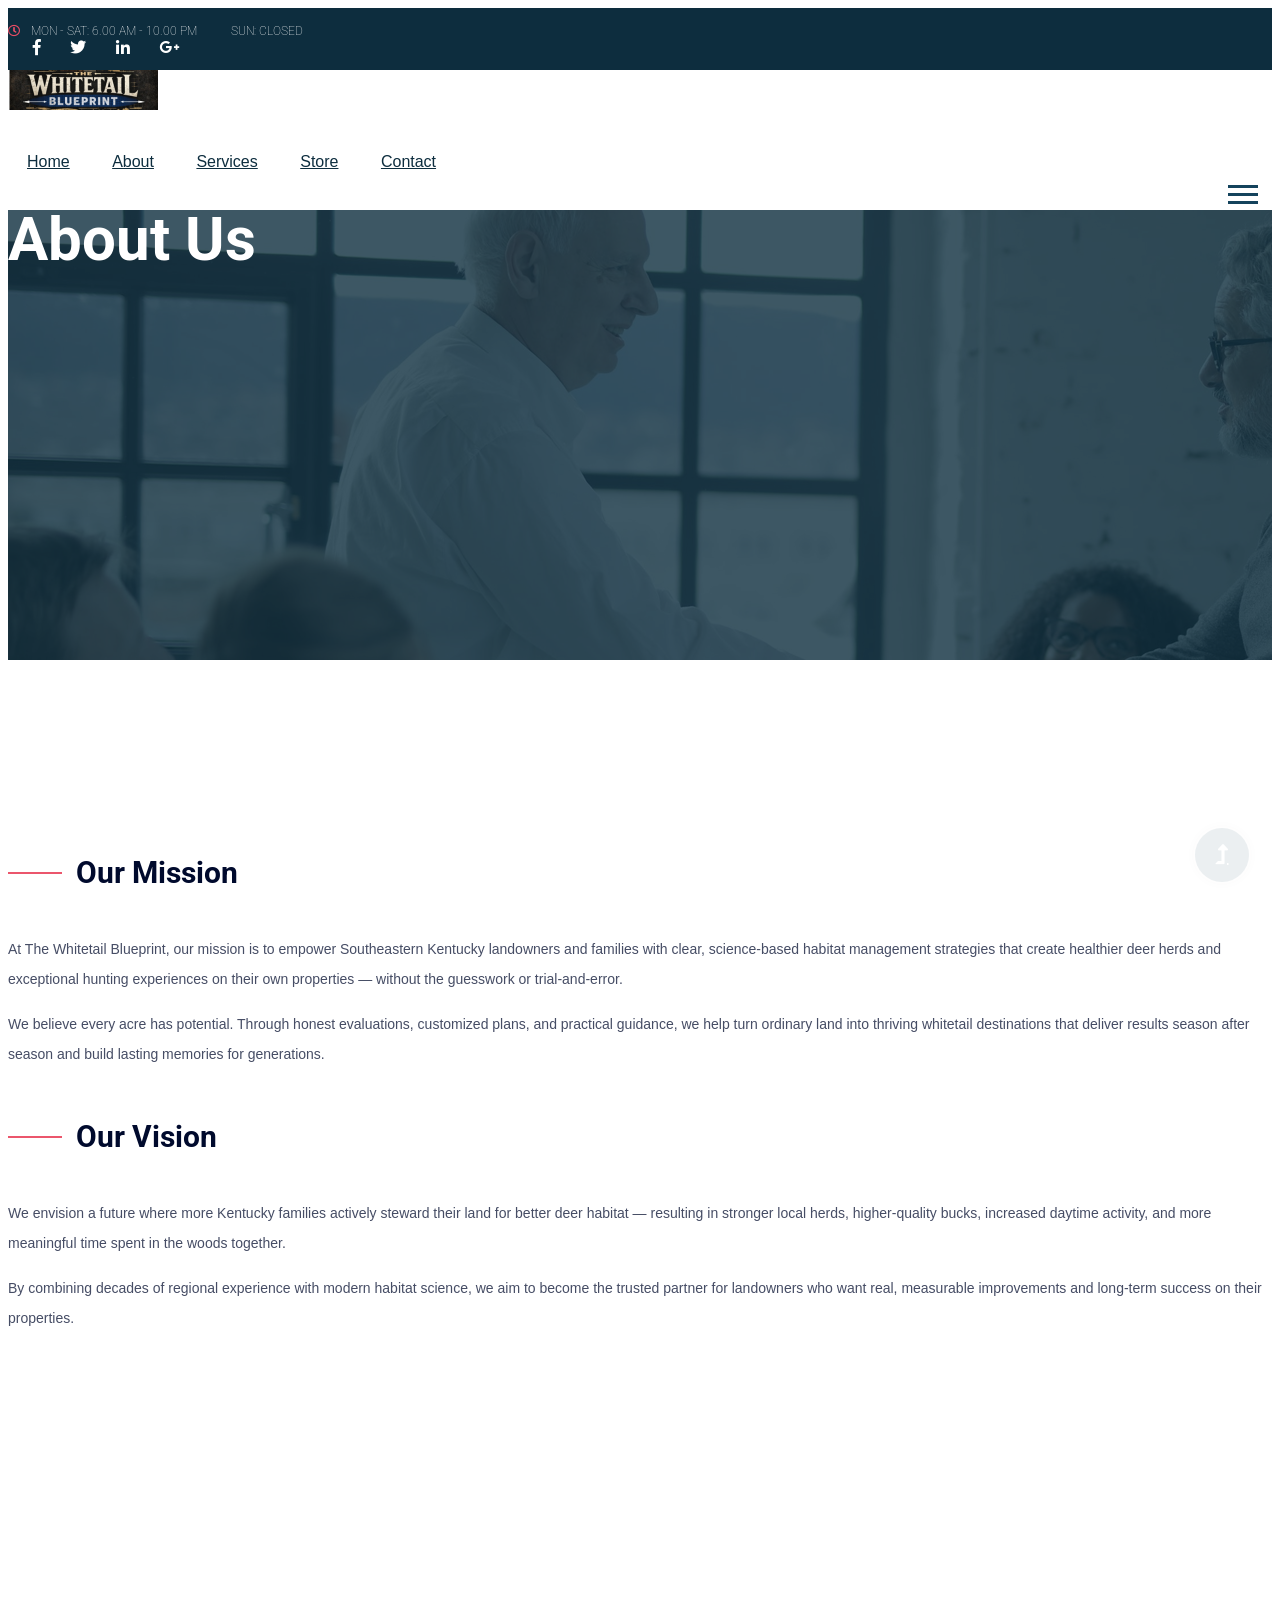
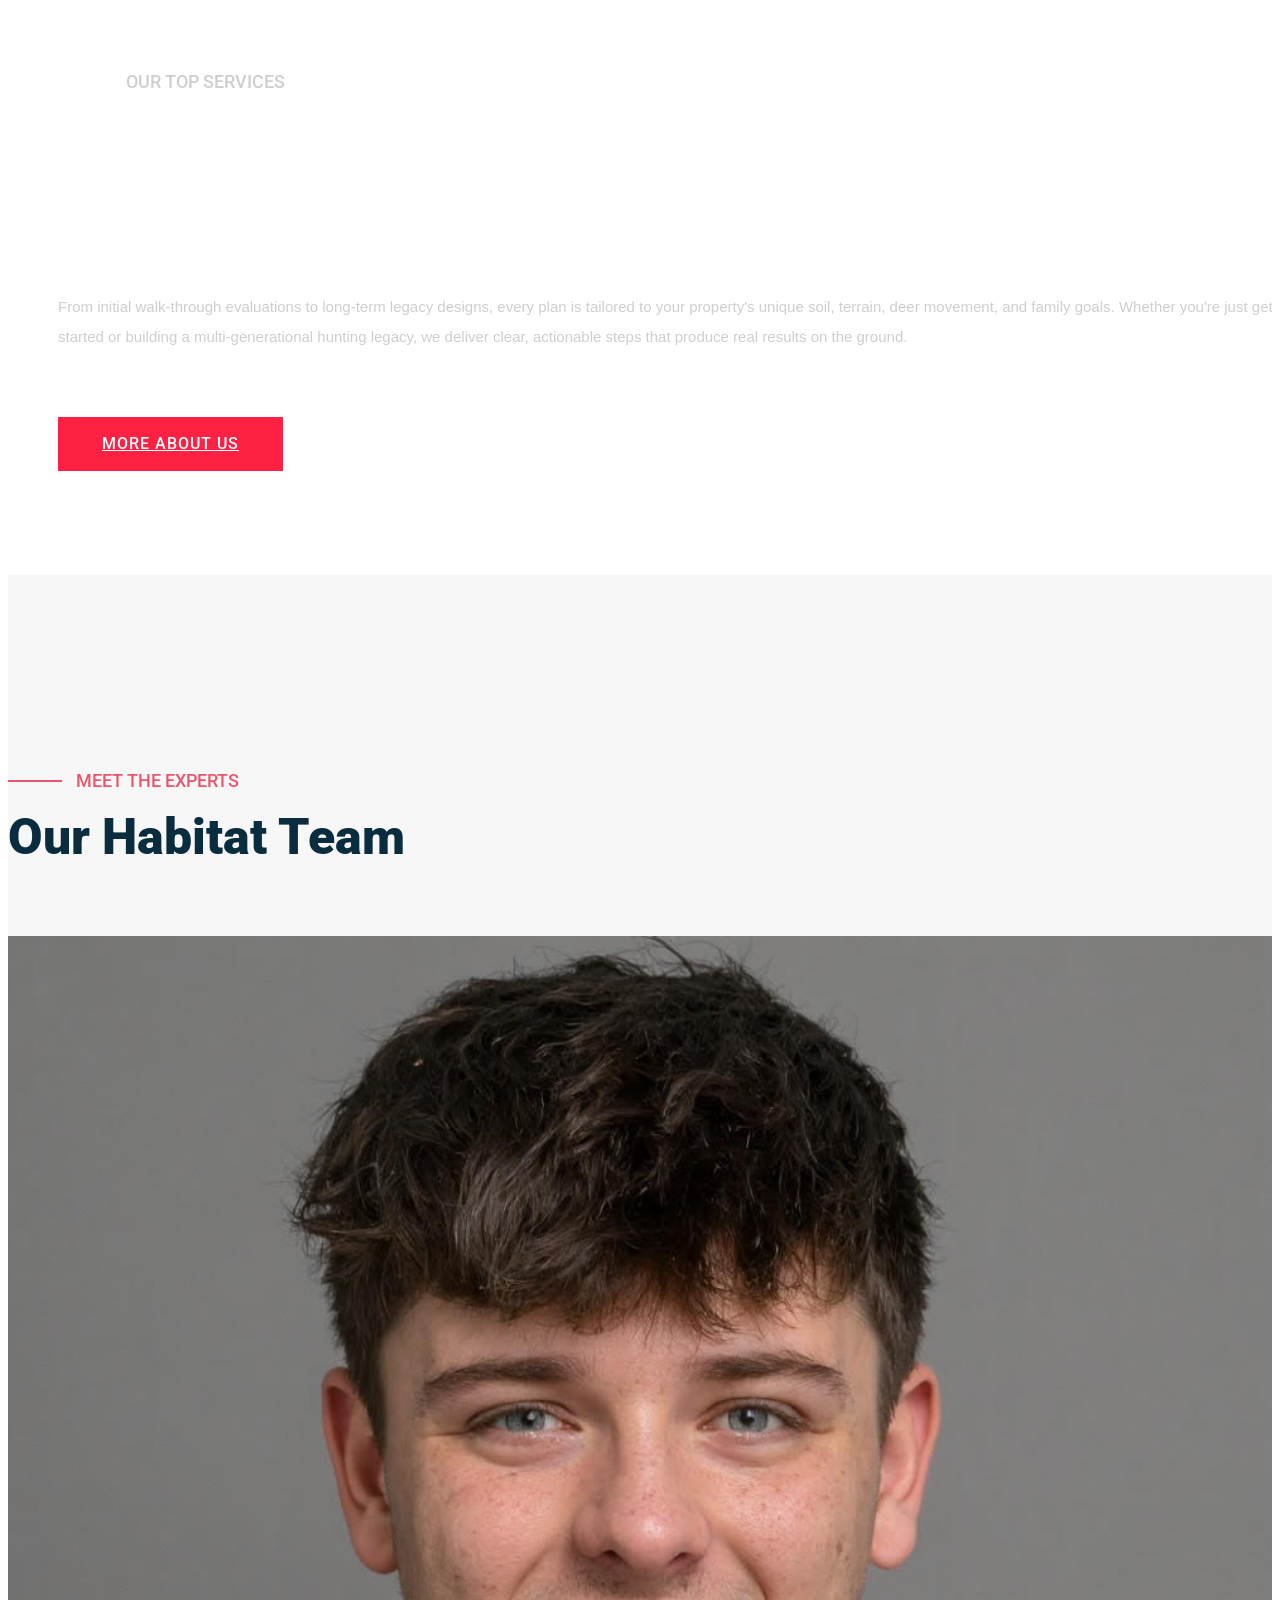
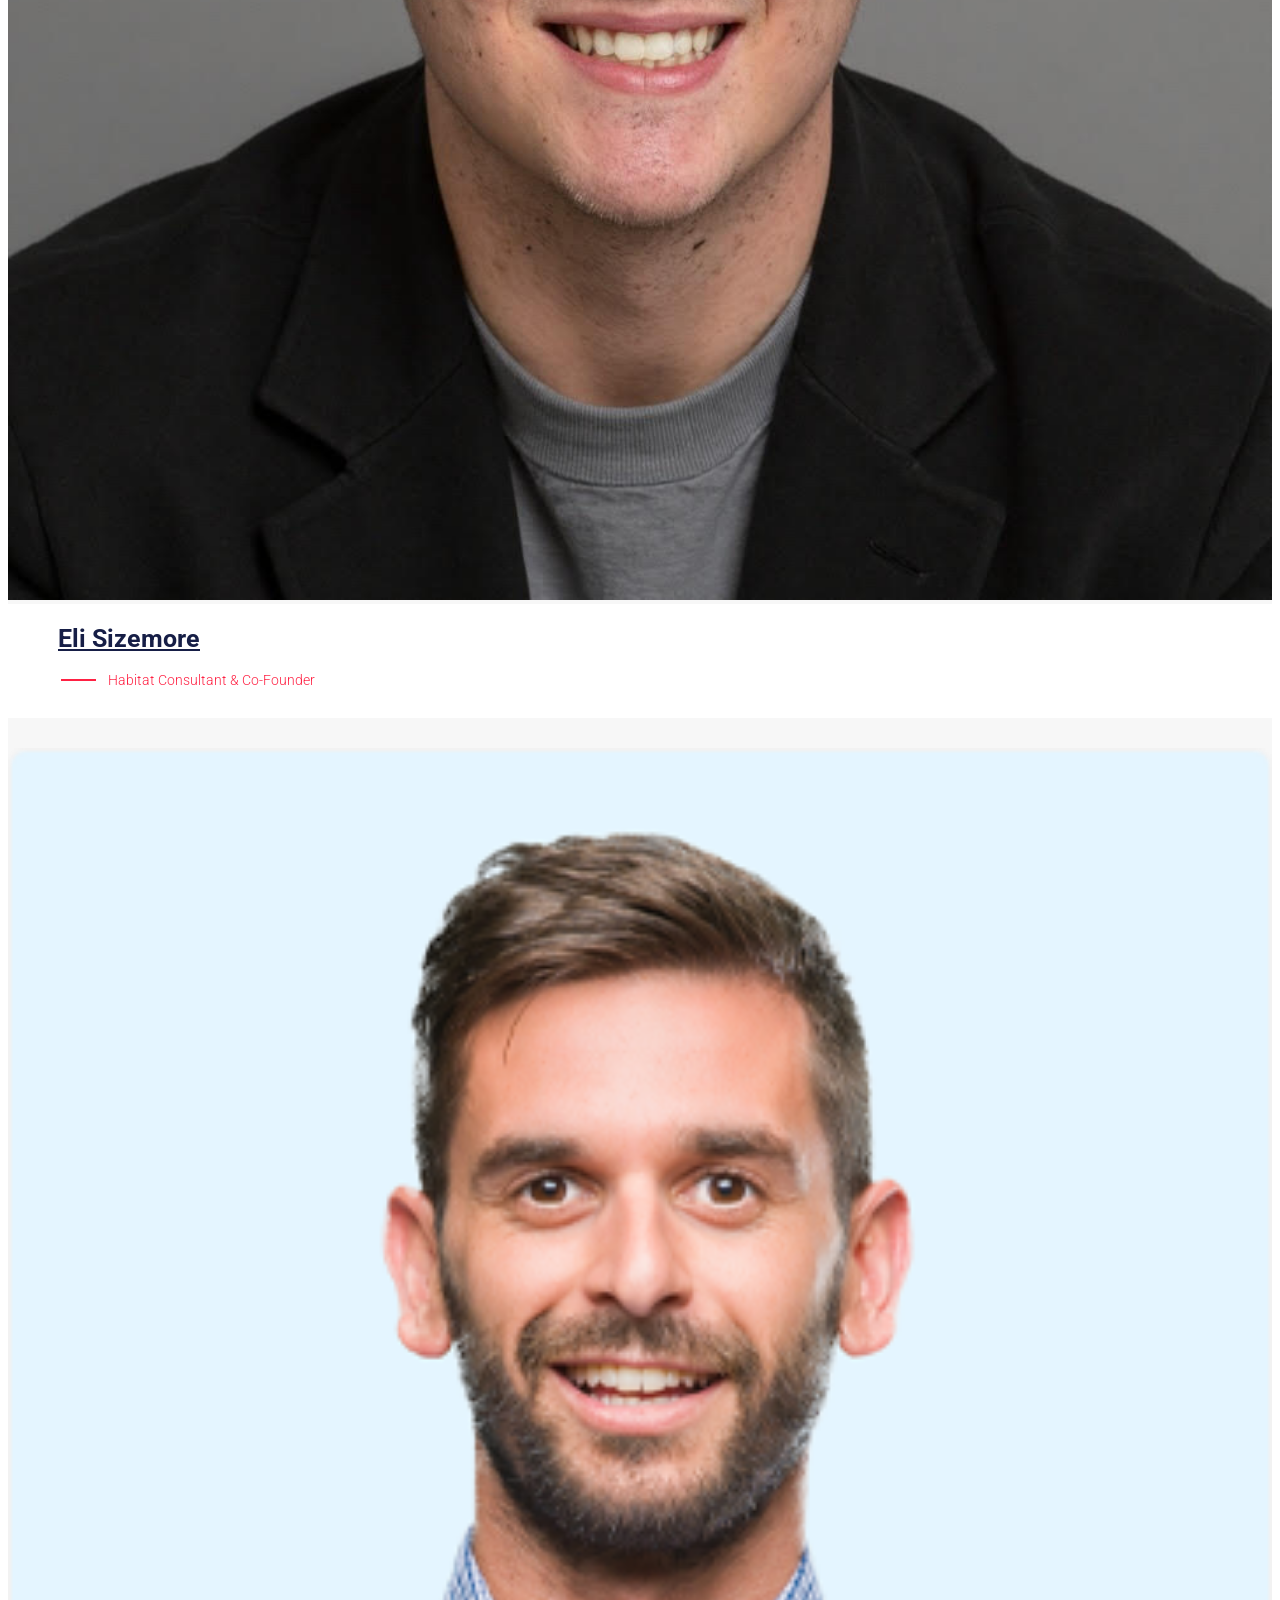
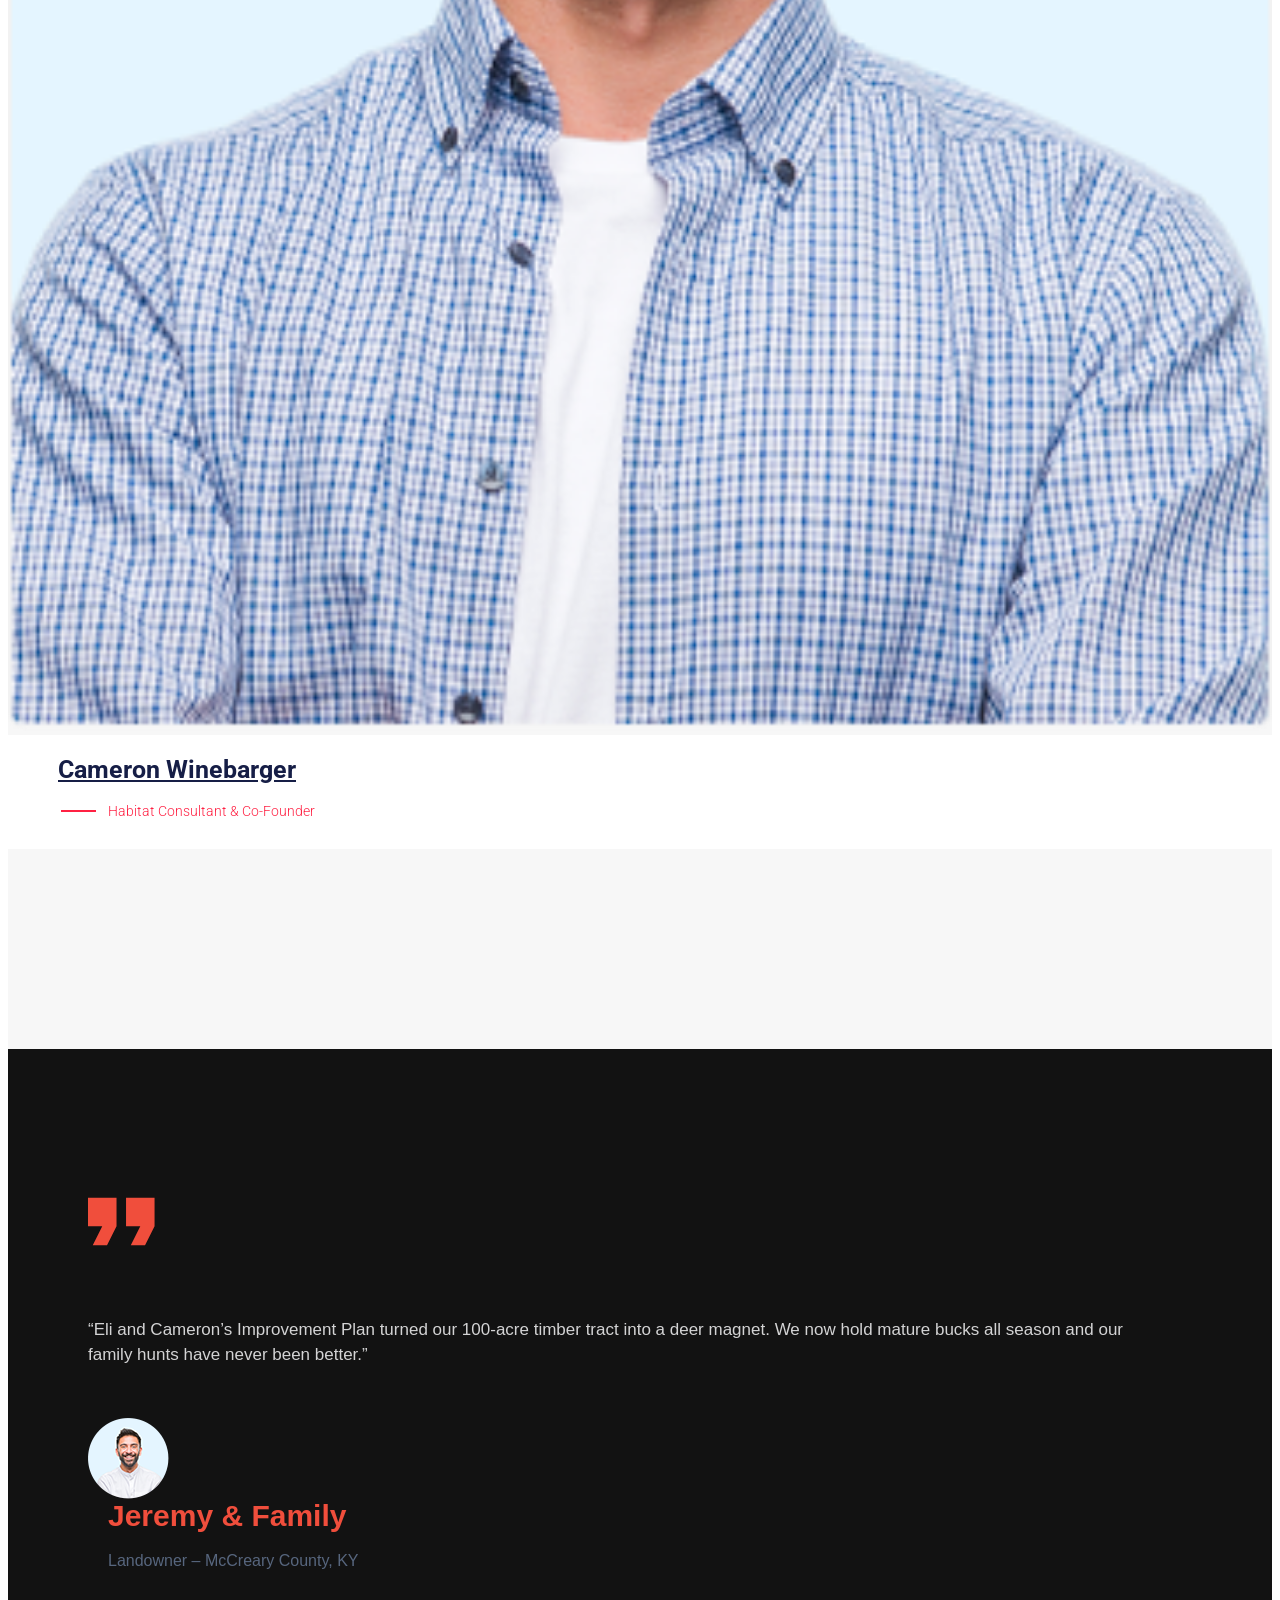
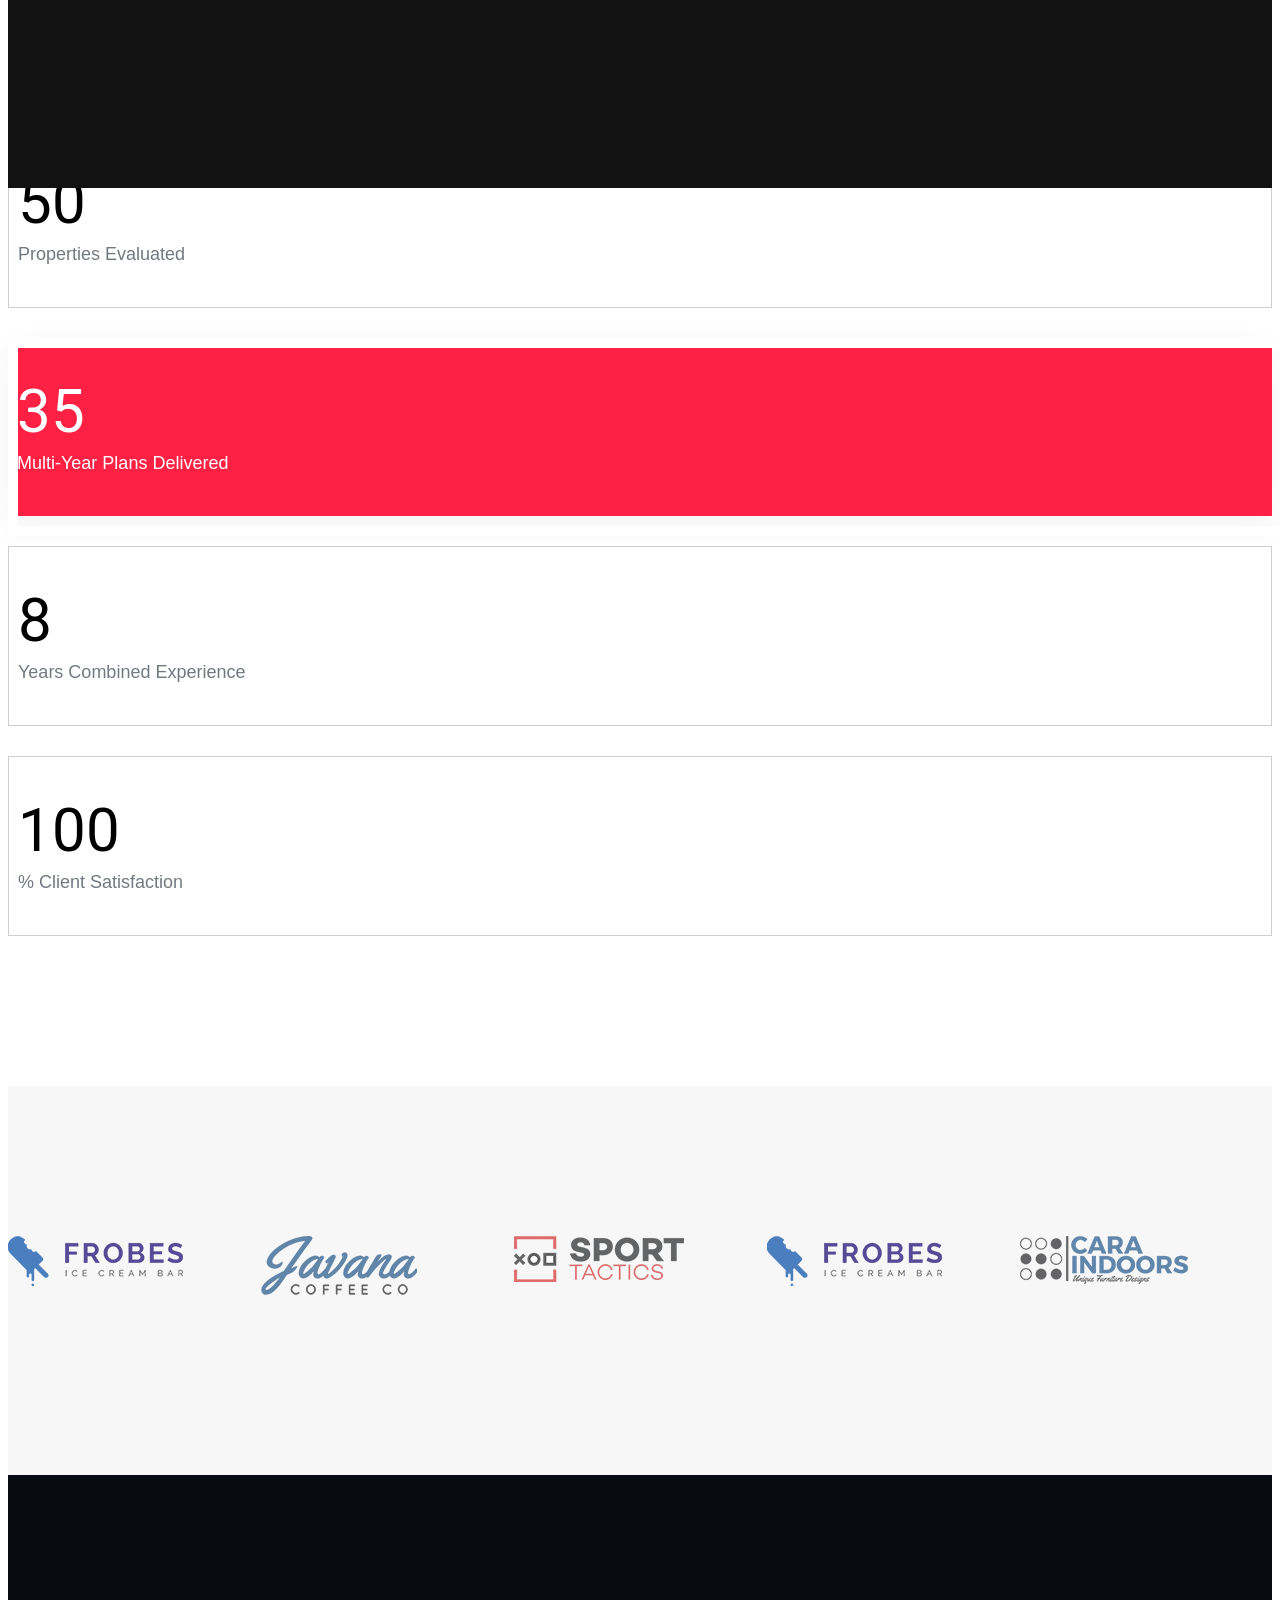
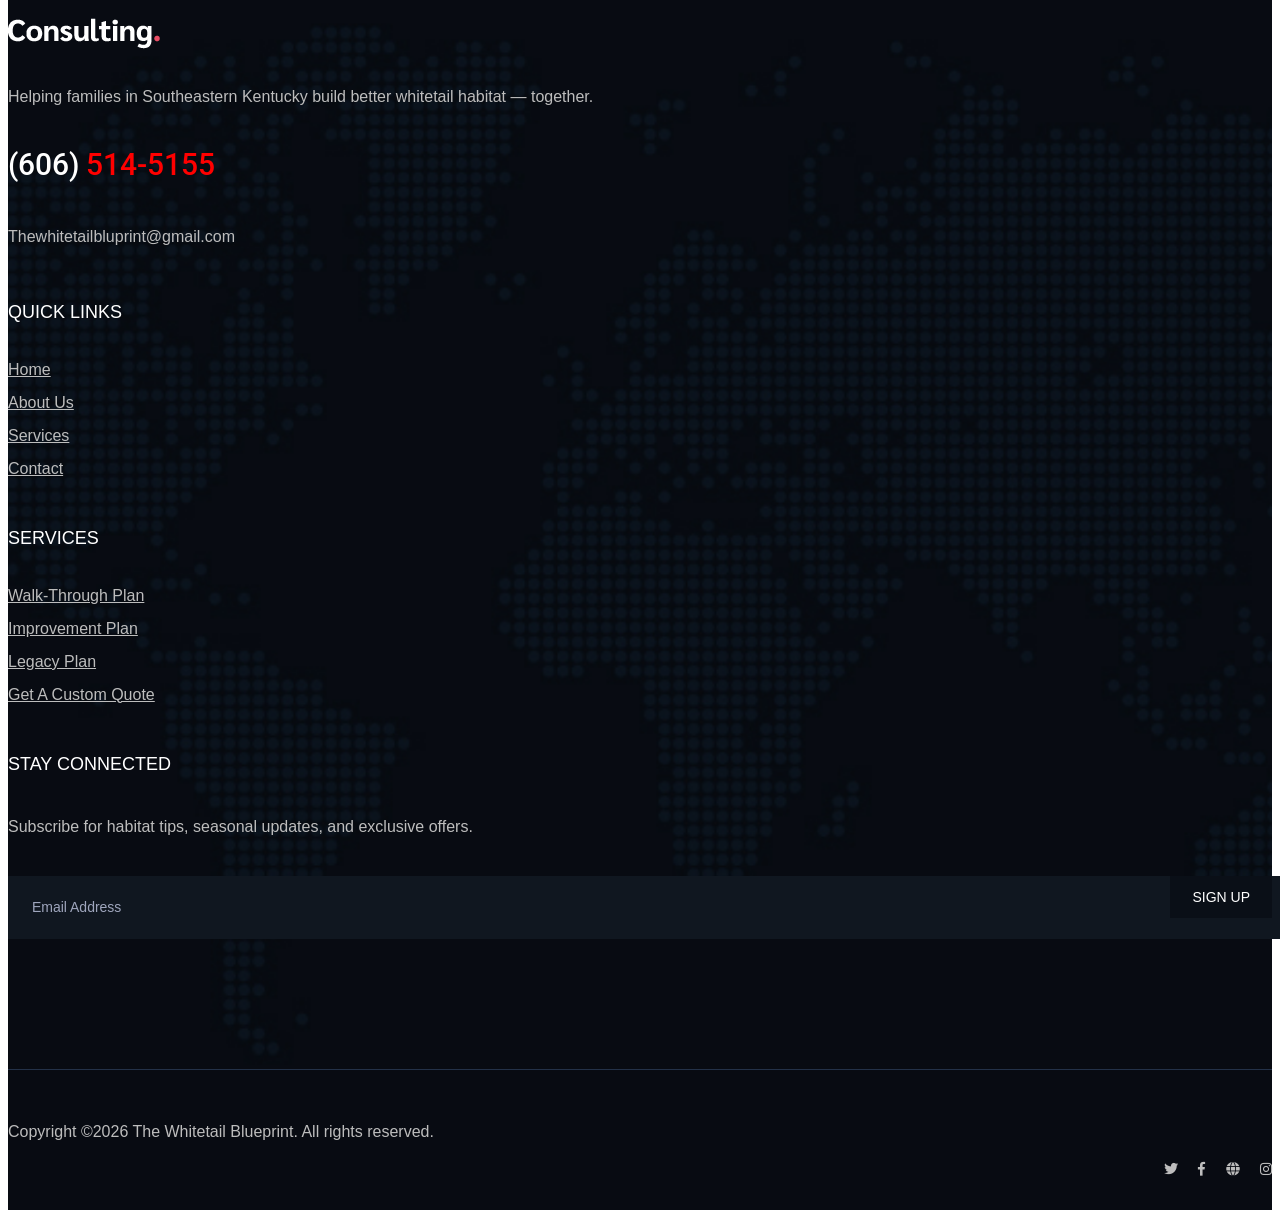
==== commit cf7b3d5f: "added eli photo and updated about and index pages with his photo" ====
--- a/about.html
+++ b/about.html
@@ -179,7 +179,7 @@
                     <div class="col-xl-6 col-lg-6 col-md-6">
                         <div class="single-team mb-30">
                             <div class="team-img">
-                                <img src="assets/img/gallery/team2.png" alt="Eli Sizemore - Habitat Consultant">
+                                <img src="assets/img/team/eli.jpg" alt="Eli Sizemore - Habitat Consultant">
                             </div>
                             <div class="team-caption">
                                 <h3><a href="#">Eli Sizemore</a></h3>
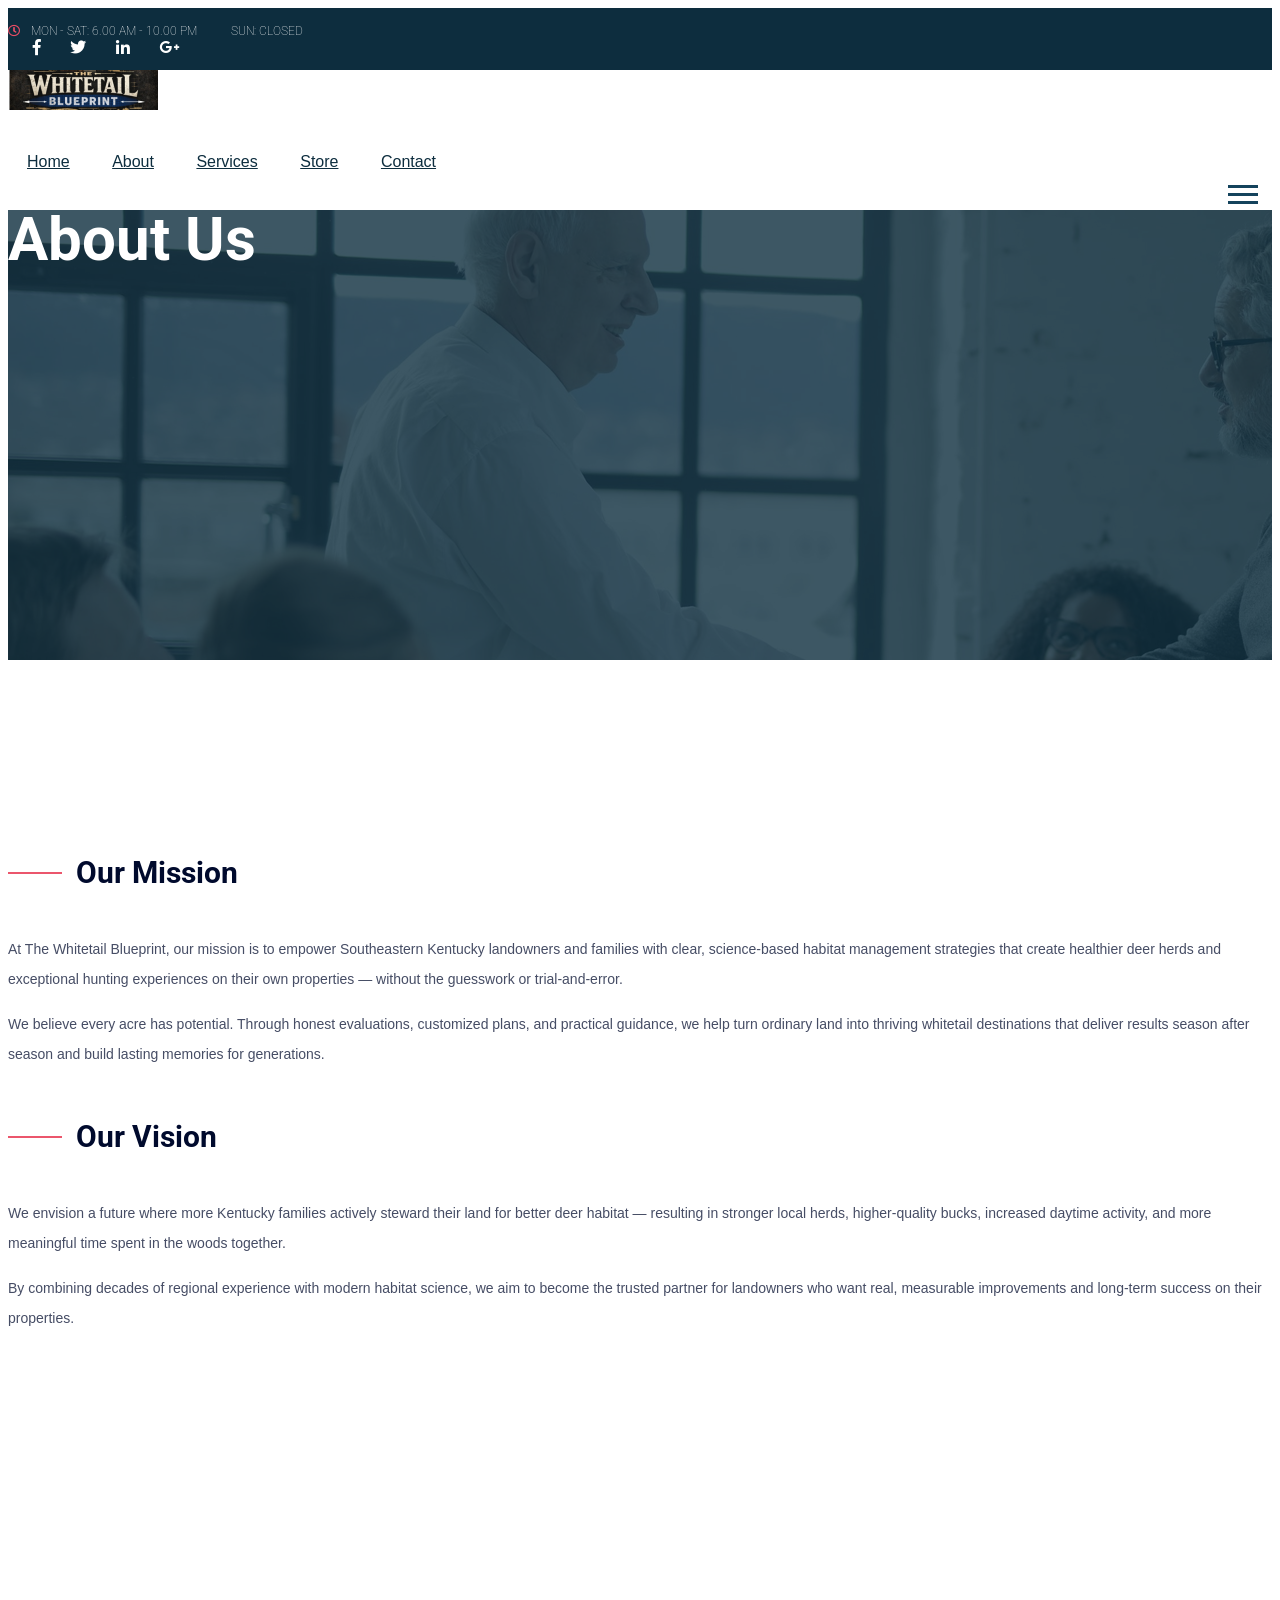
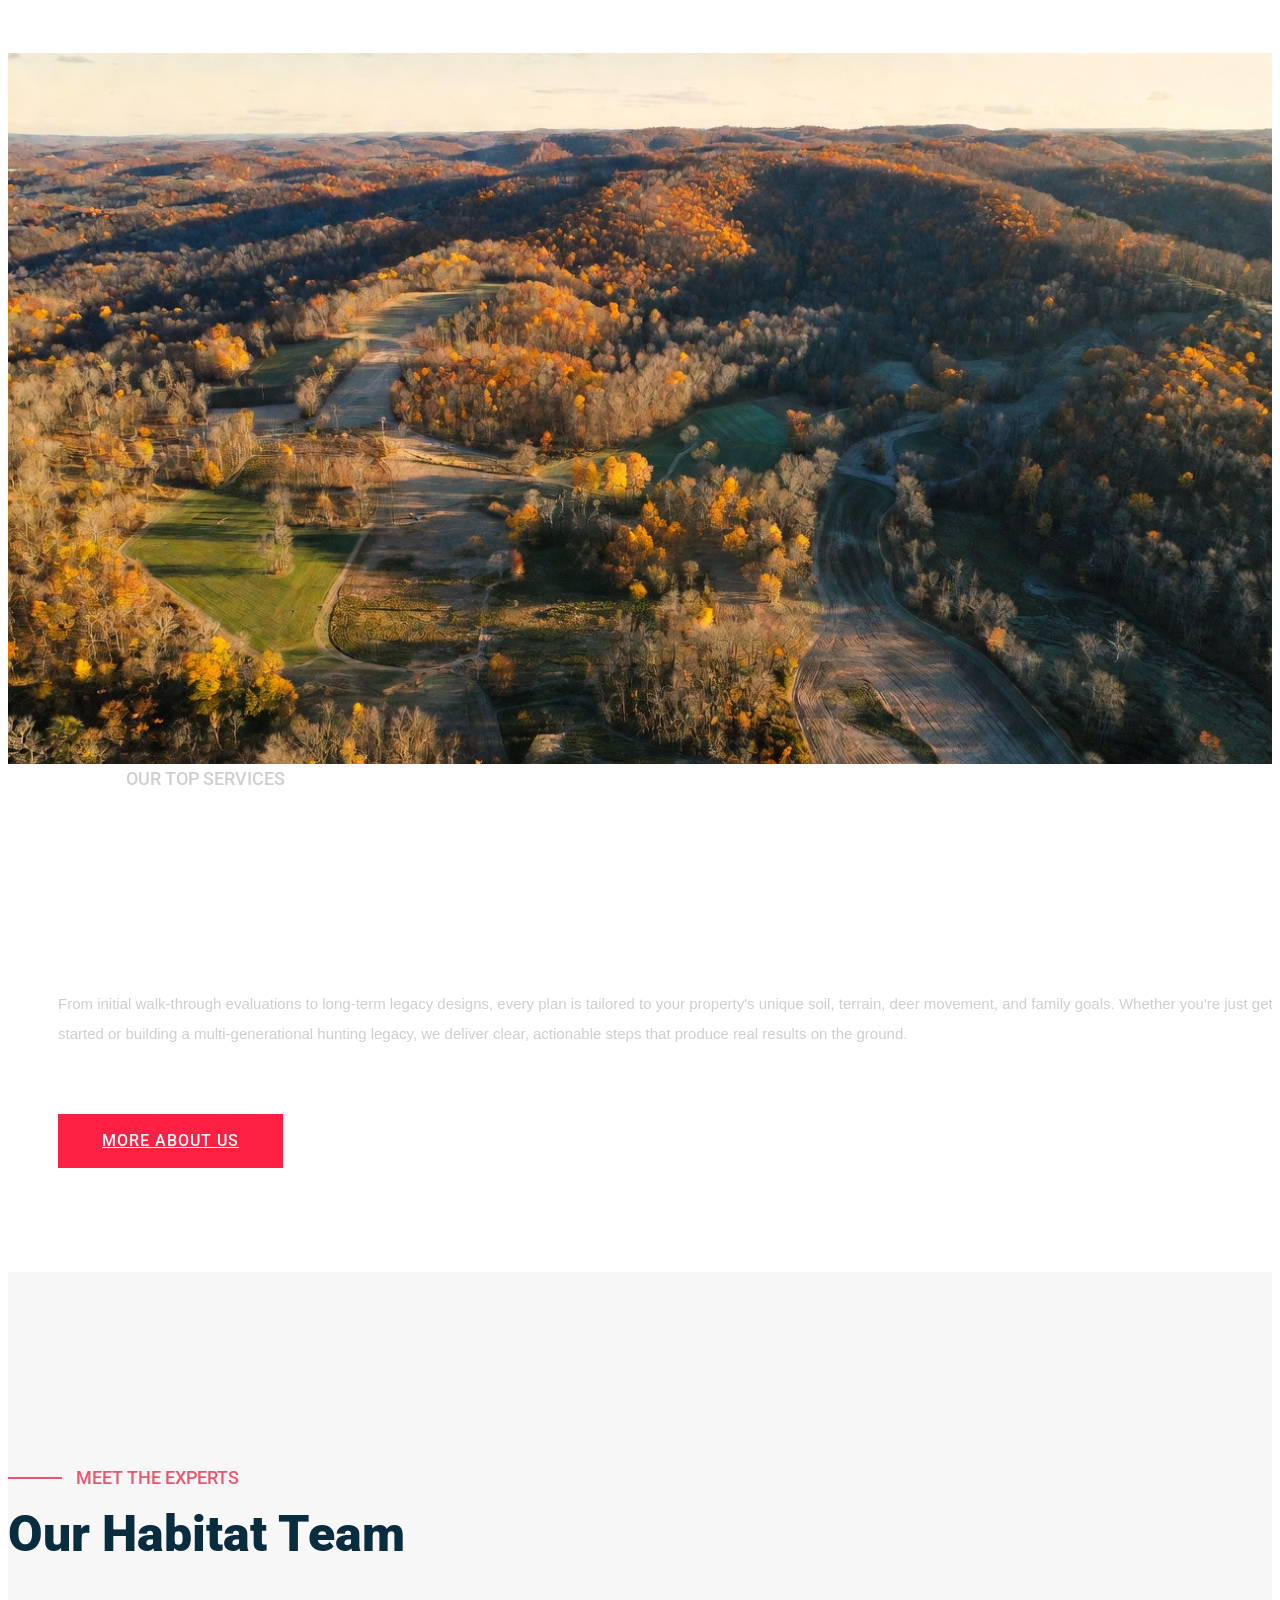
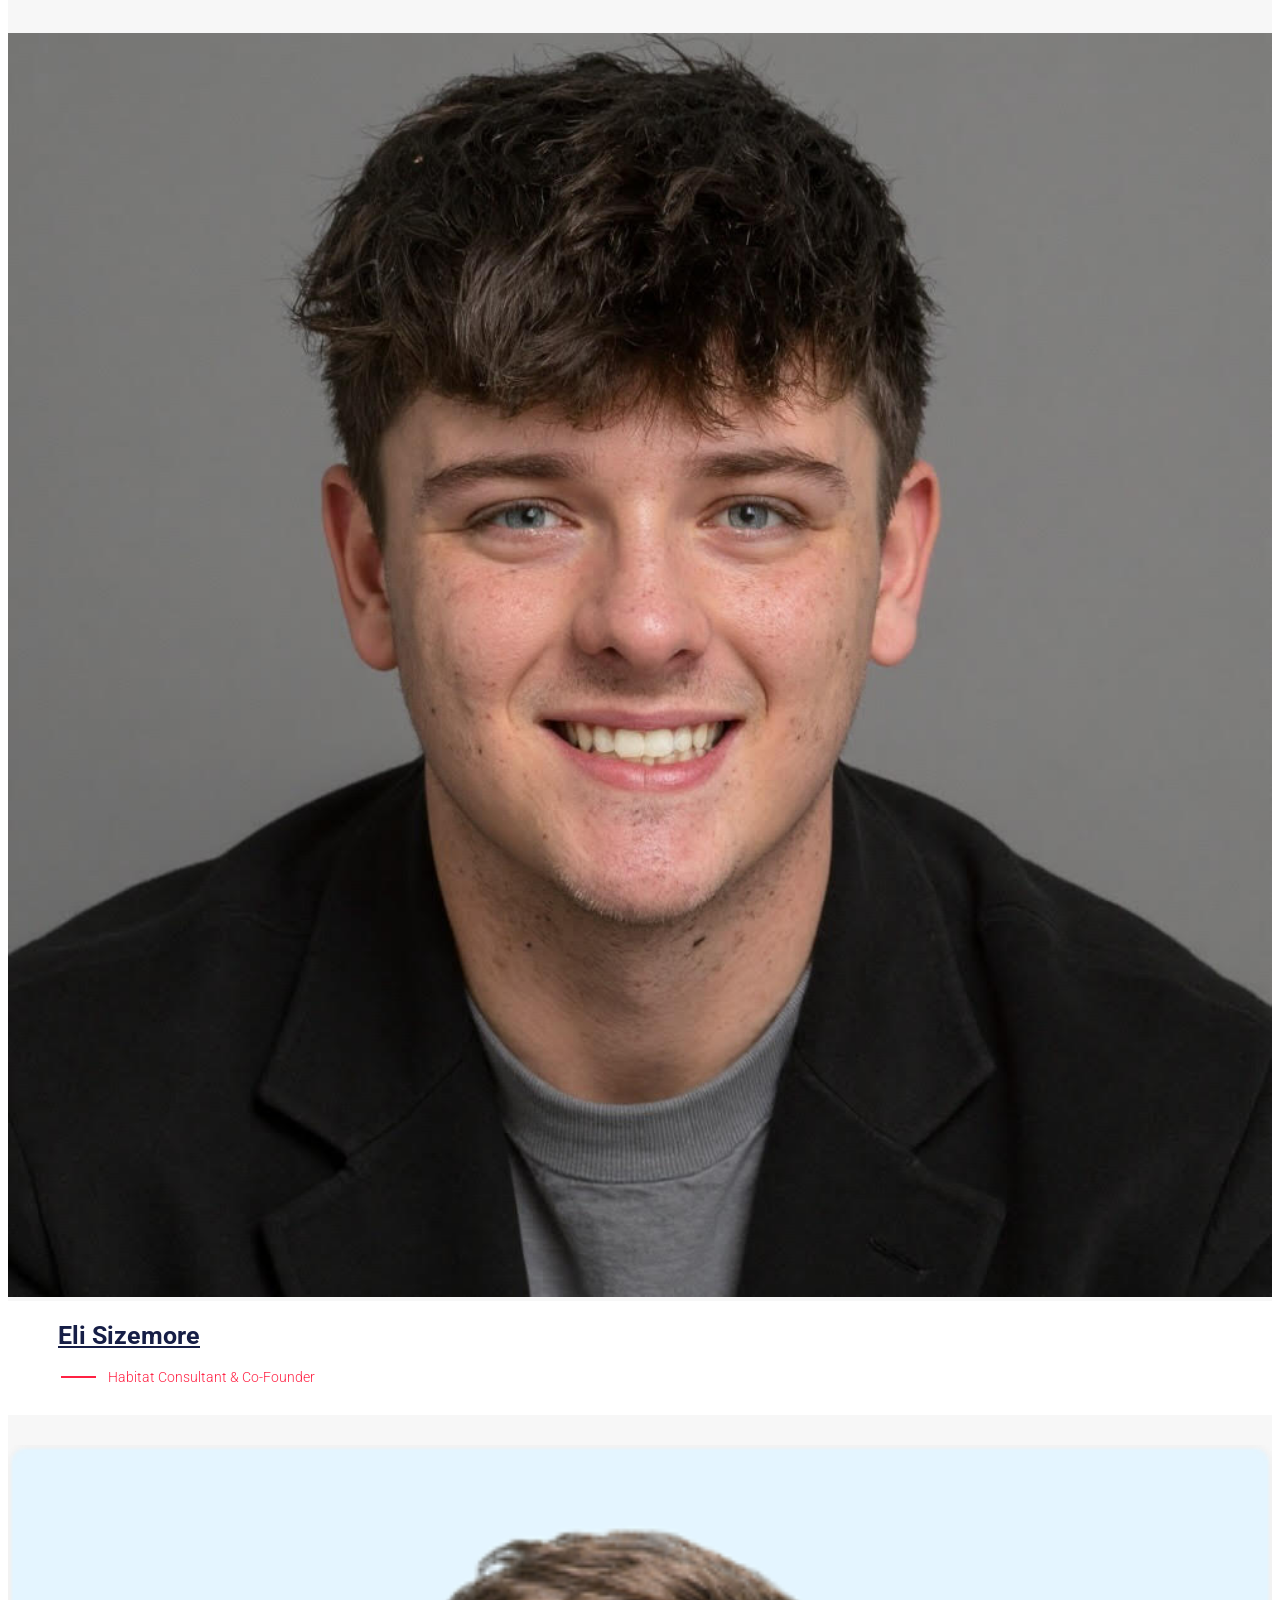
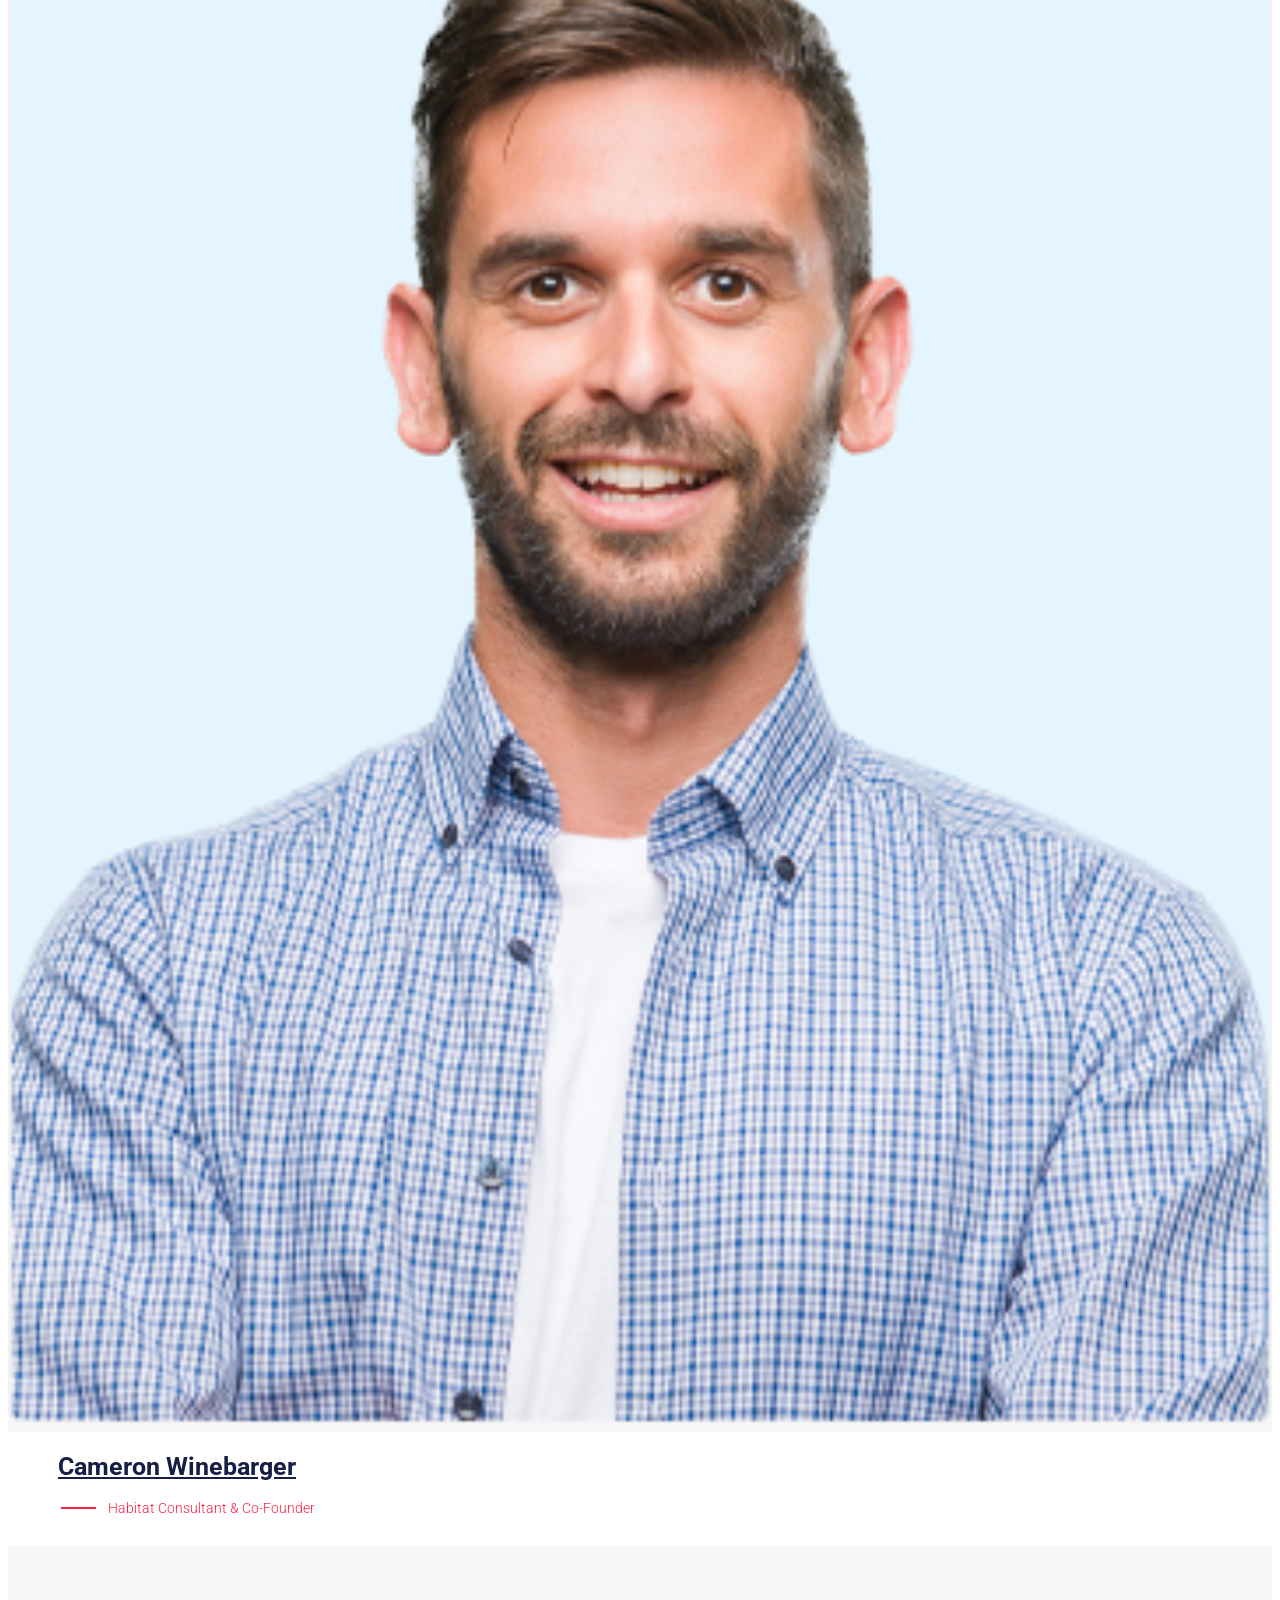
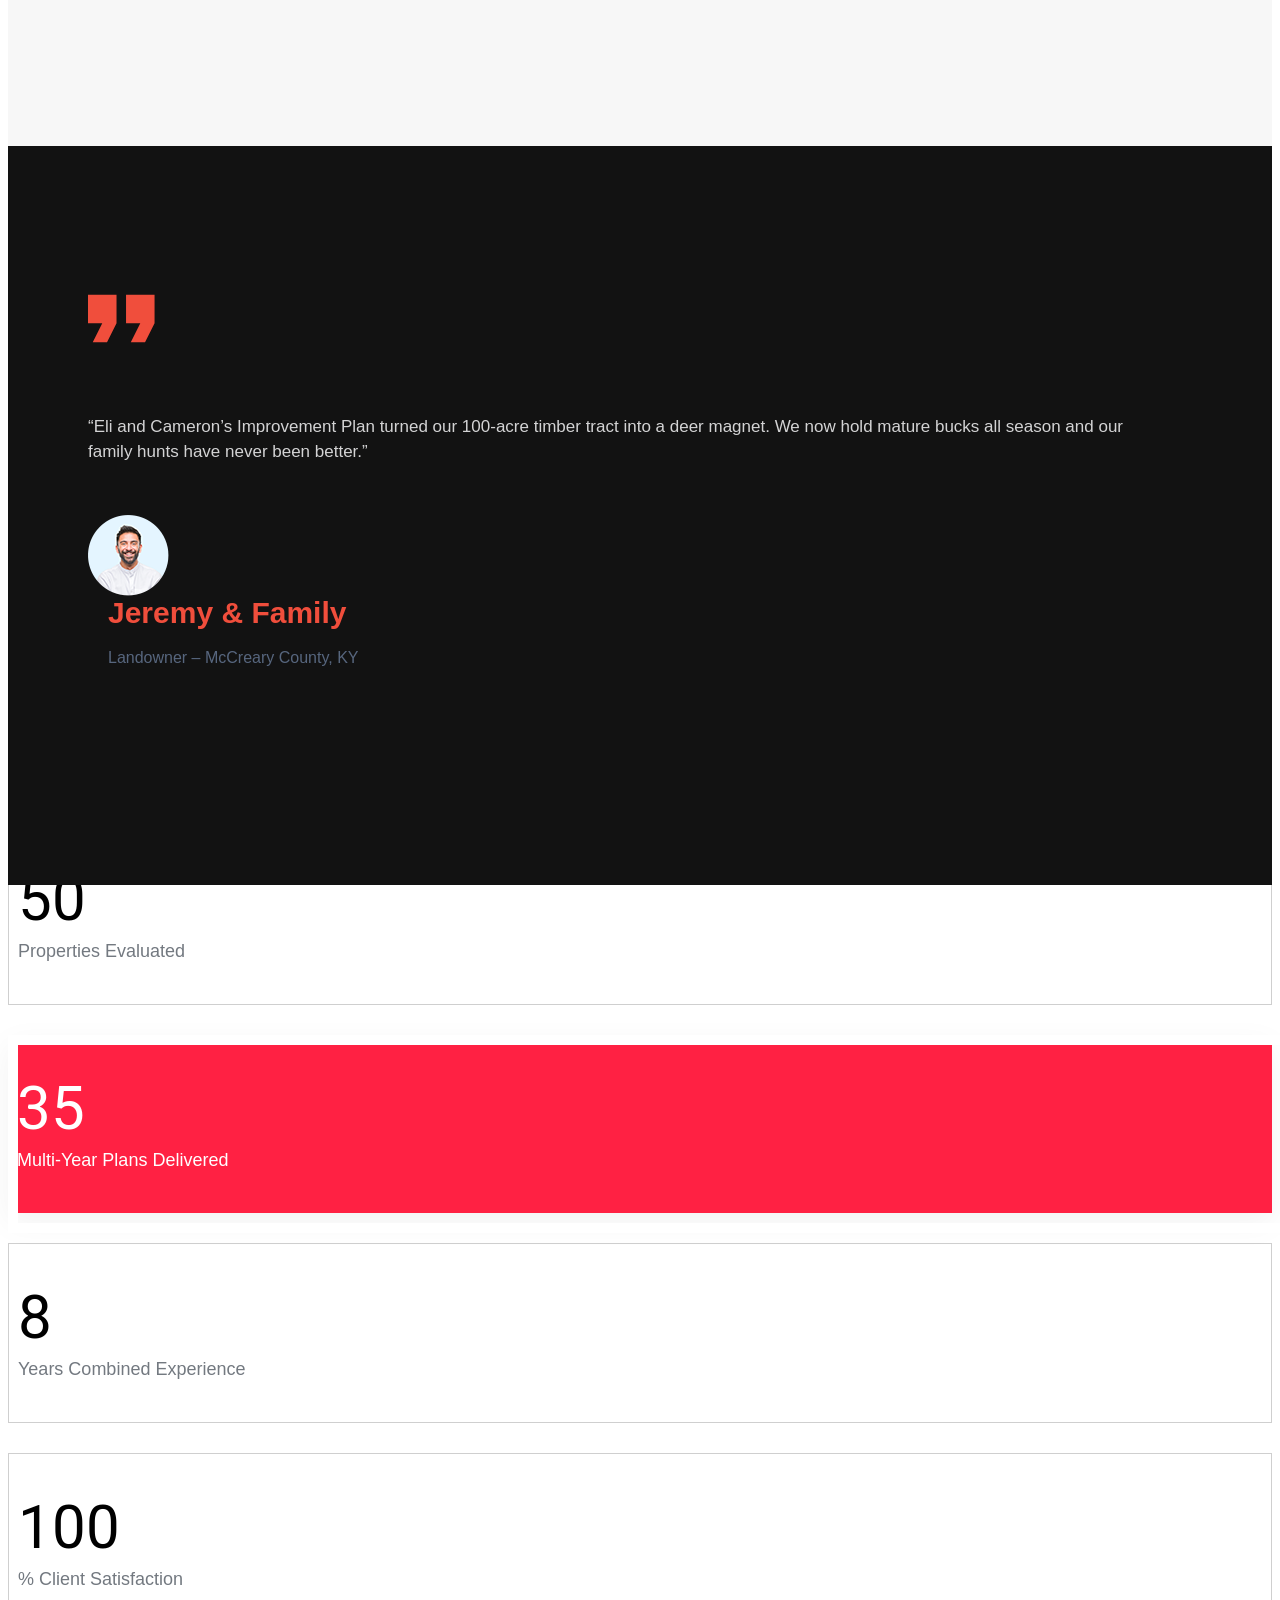
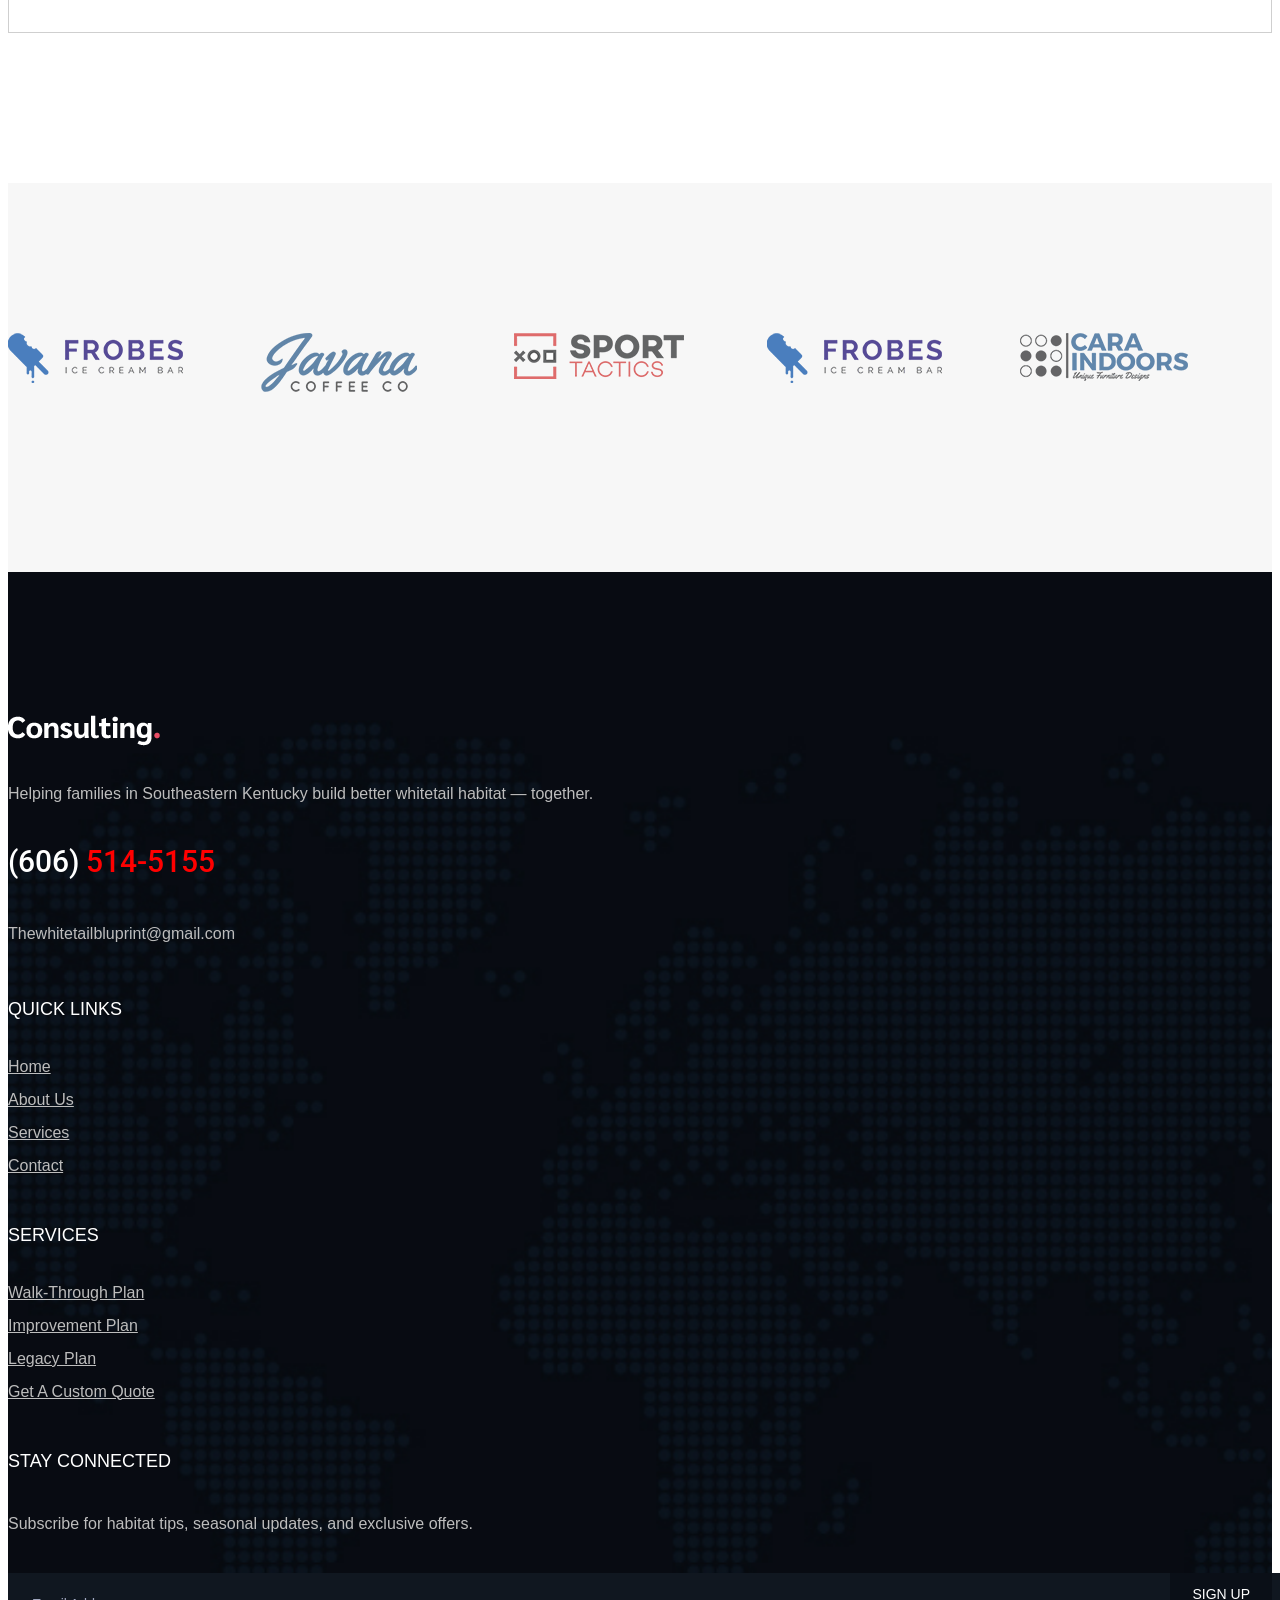
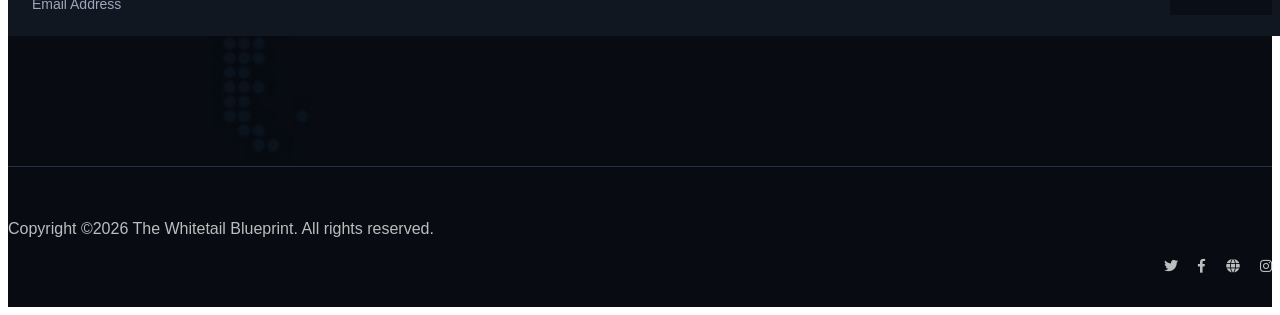
==== commit f6cf2cdd: "photo updates" ====
--- a/about.html
+++ b/about.html
@@ -144,7 +144,7 @@
                 <div class="row align-items-center">
                     <div class="col-xl-6 col-lg-6">
                         <div class="support-location-img">
-                            <img src="assets/img/gallery/about.png" alt="">
+                            <img src="assets/img/gallery/about1.jpg" alt="">
                         </div>
                     </div>
                     <div class="col-xl-6 col-lg-6">
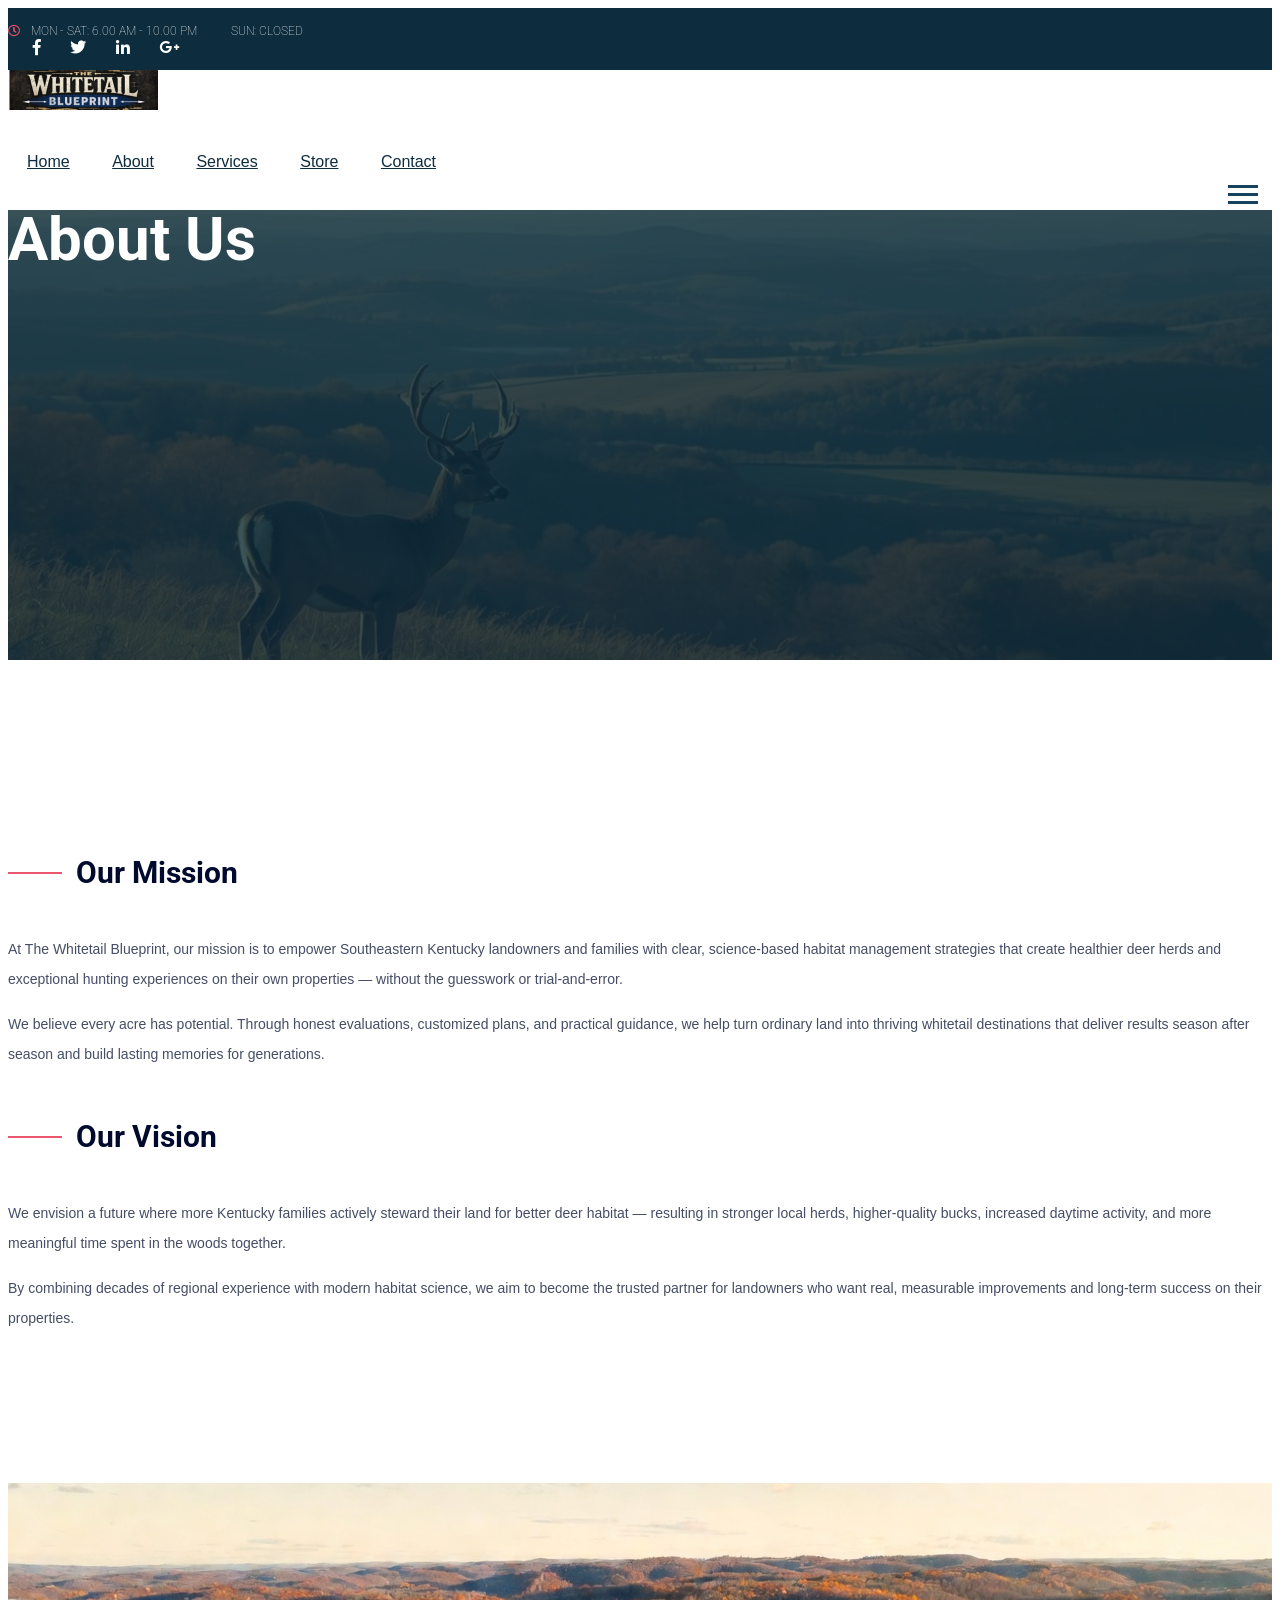
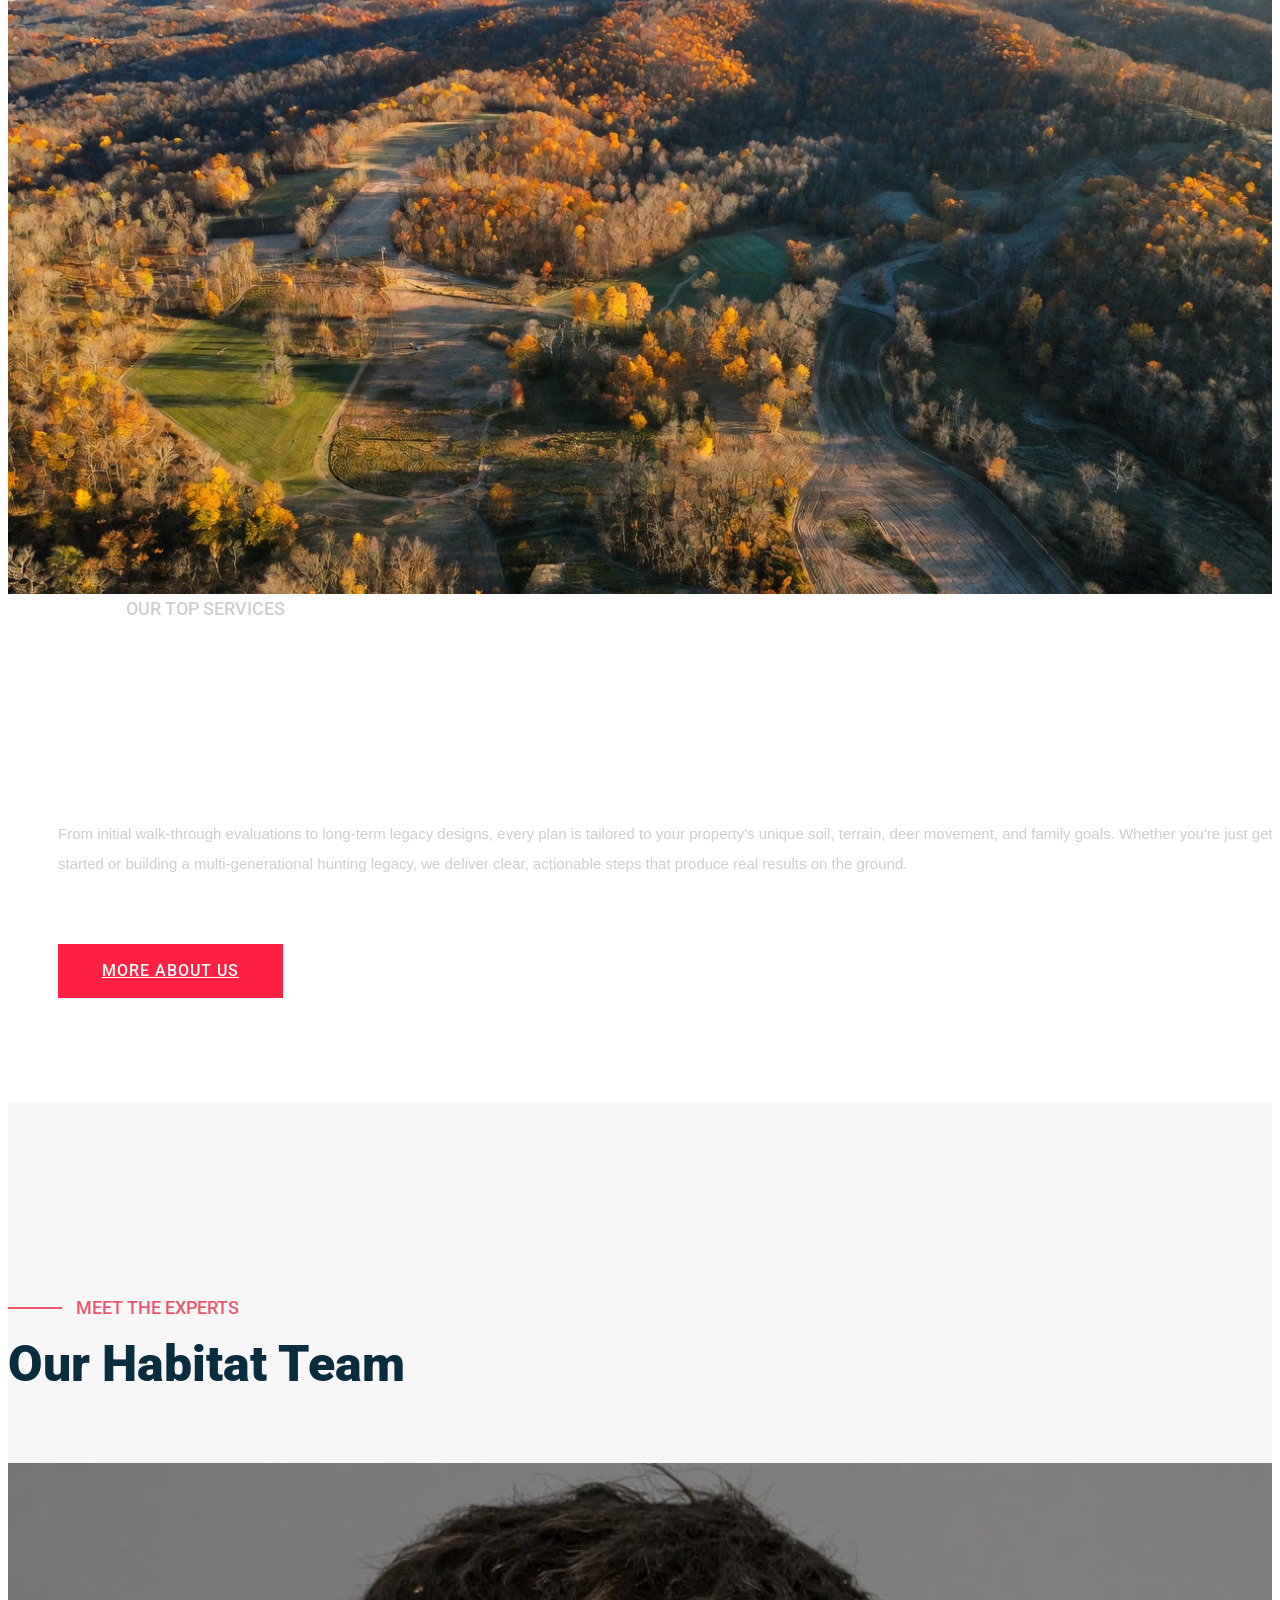
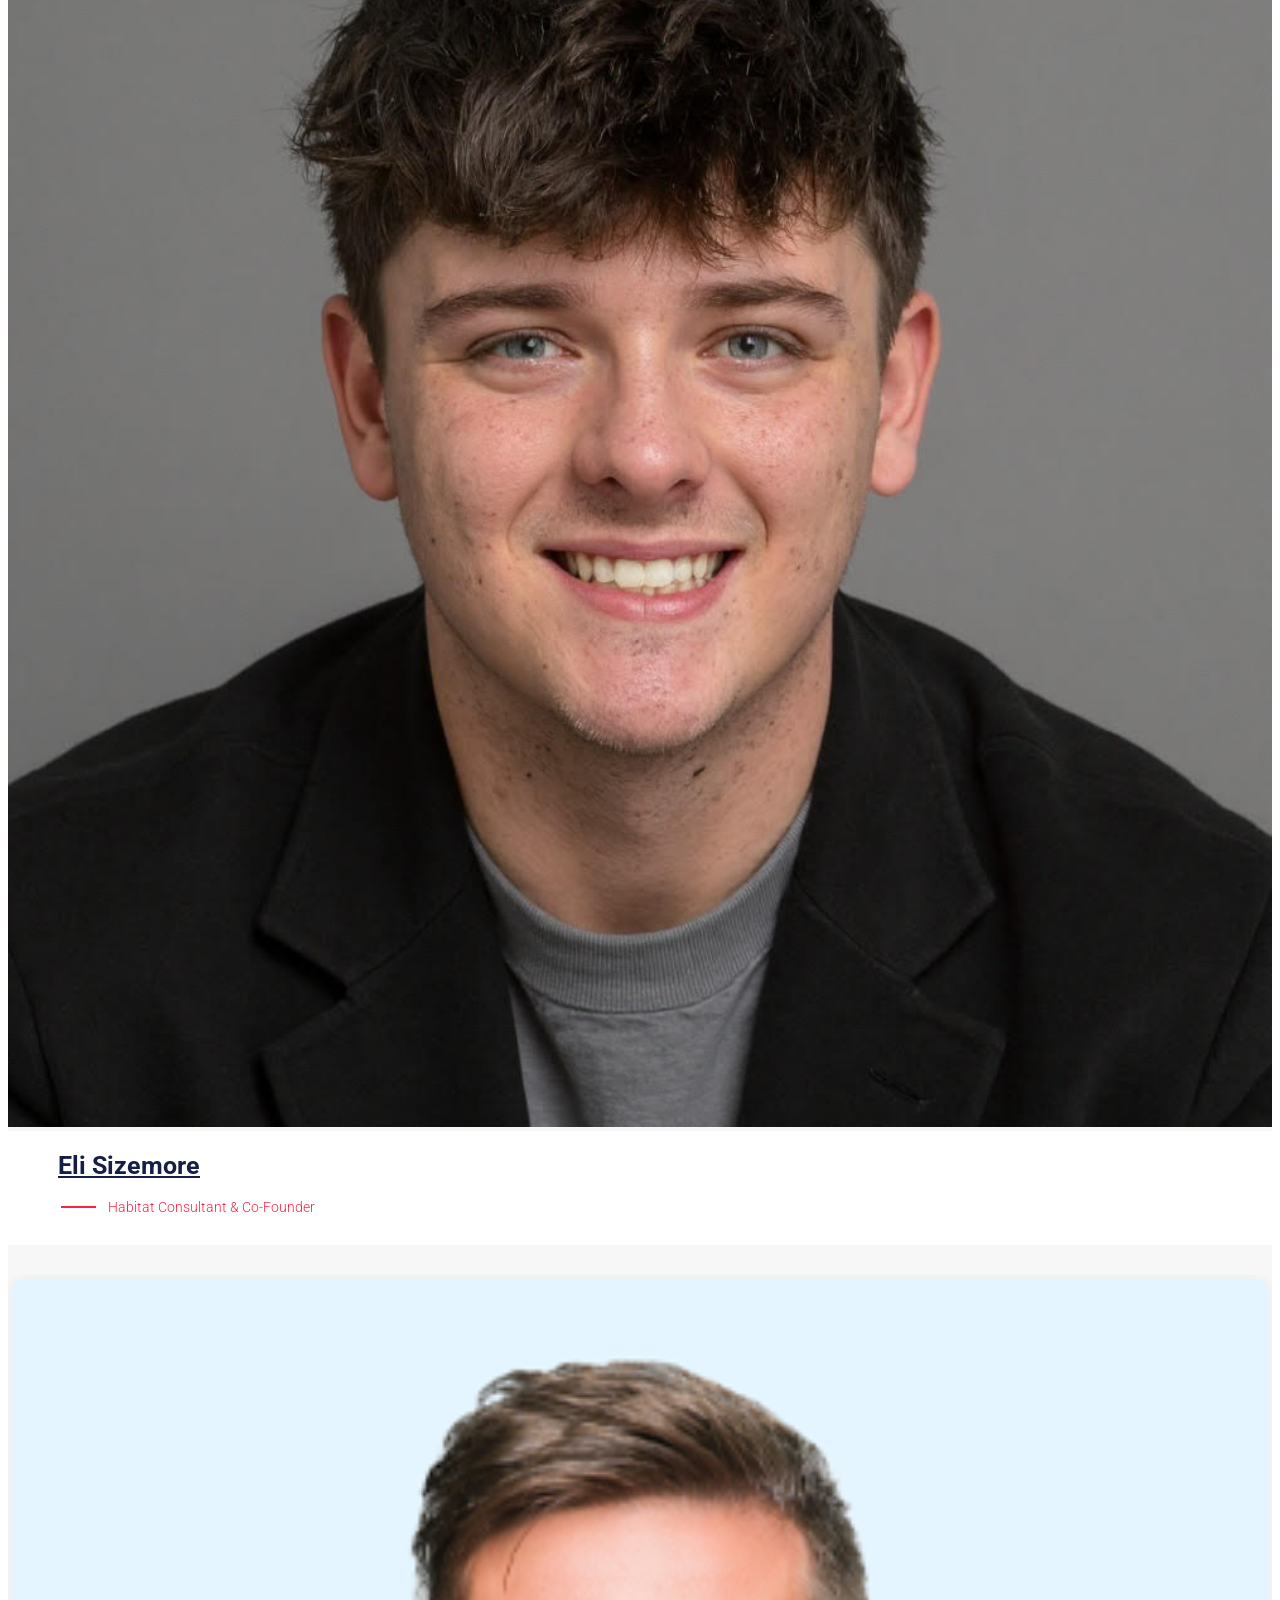
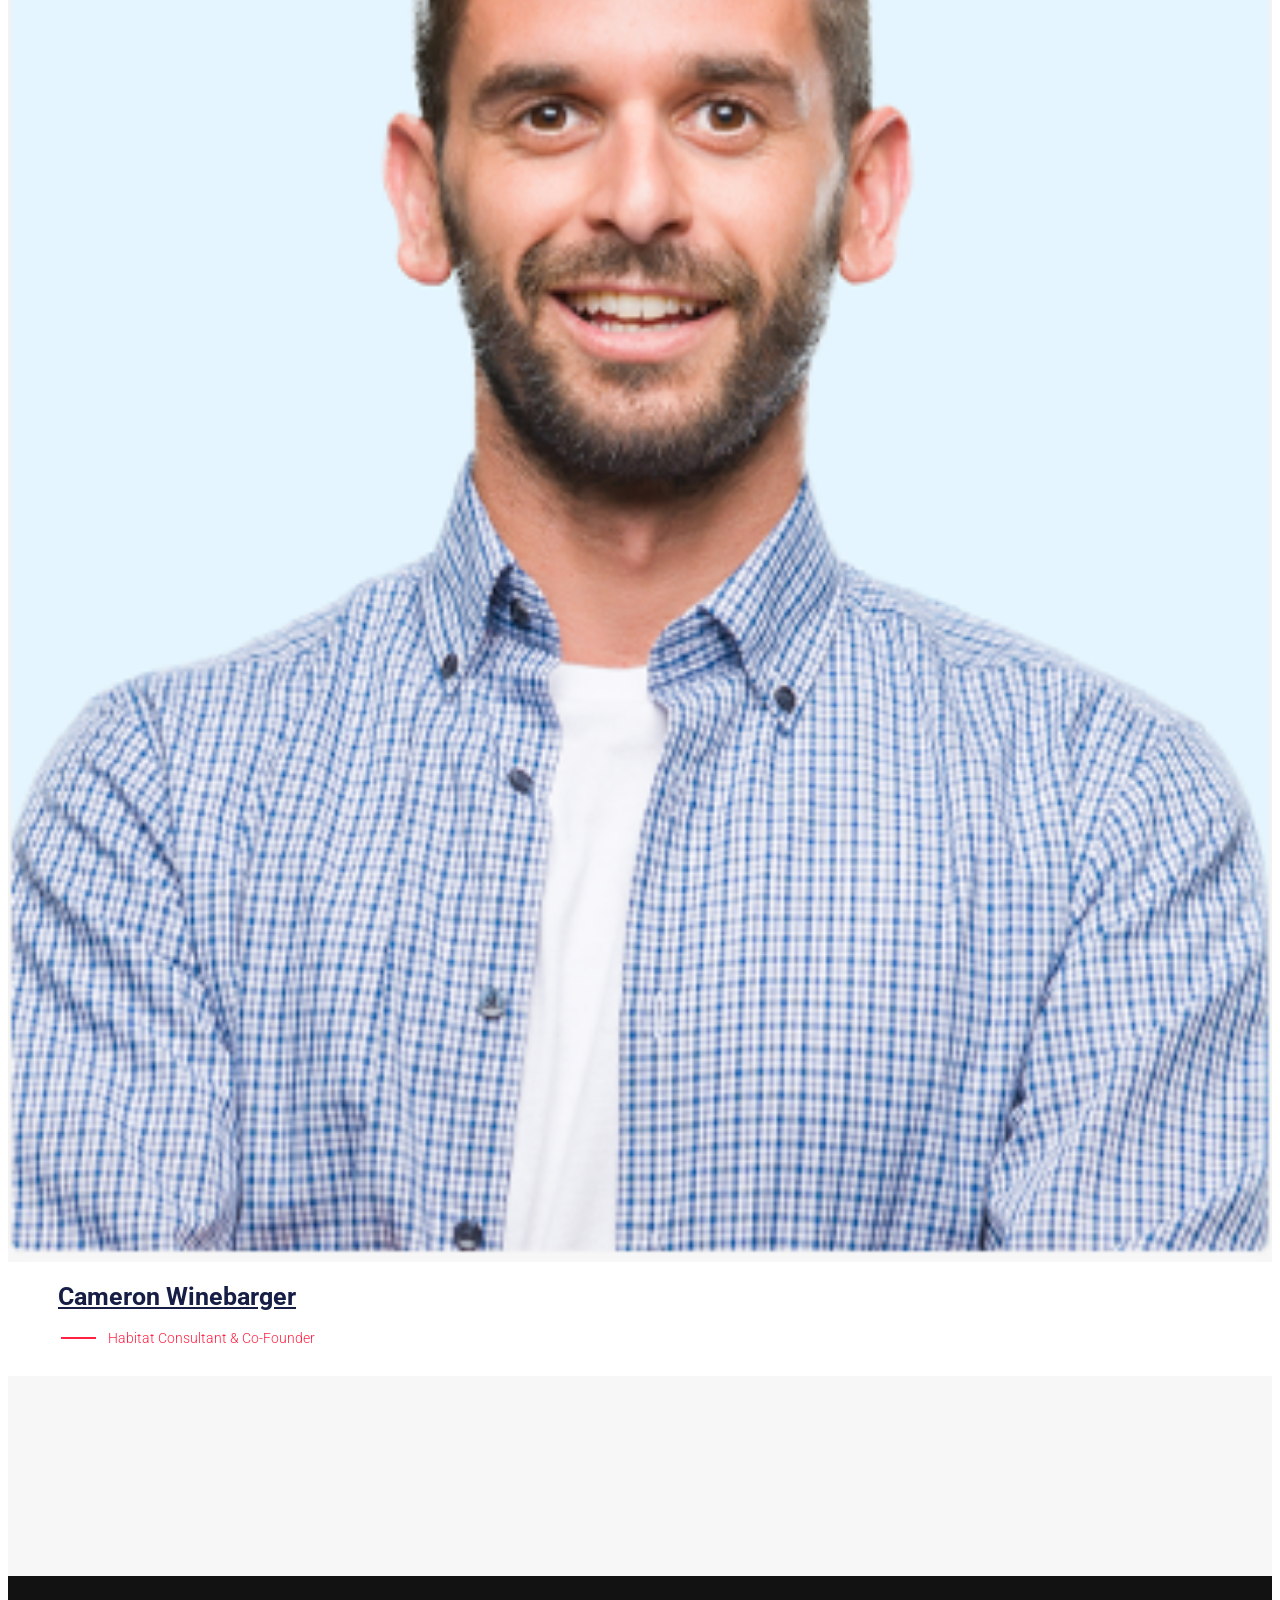
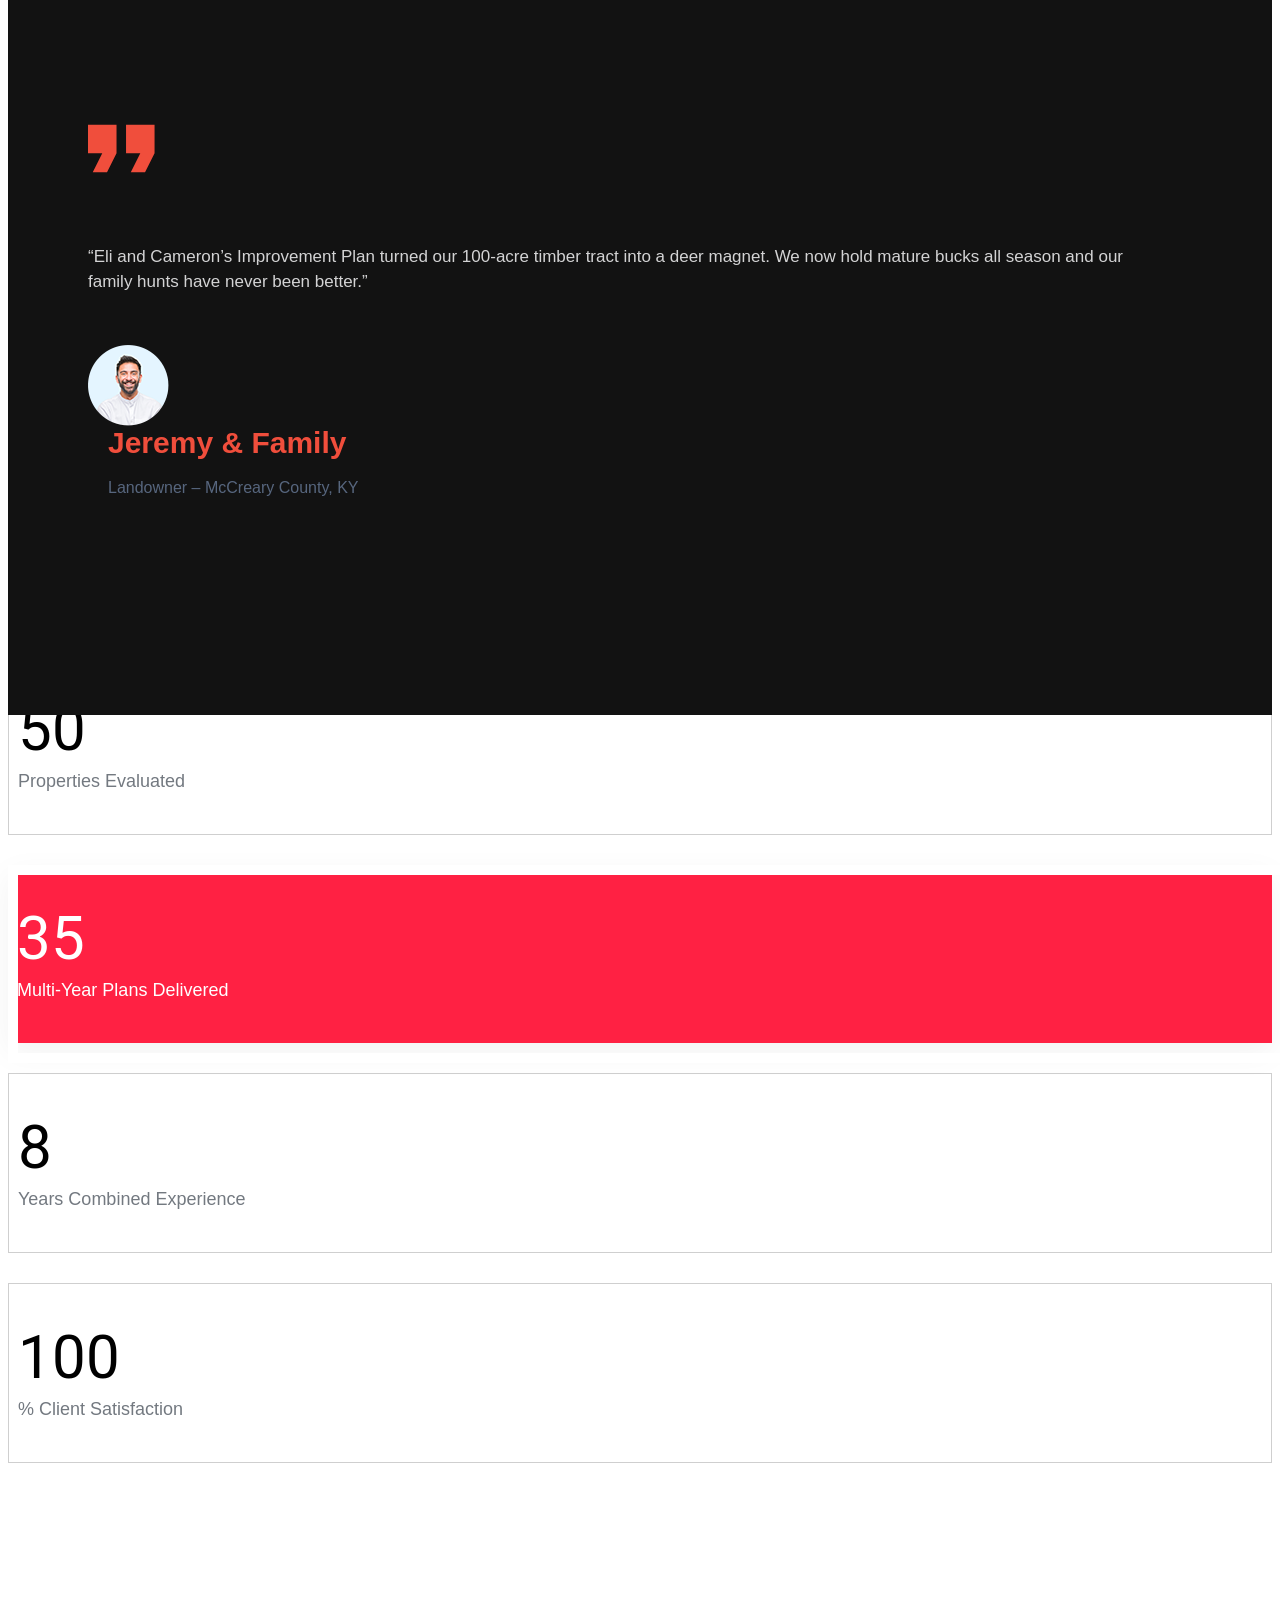
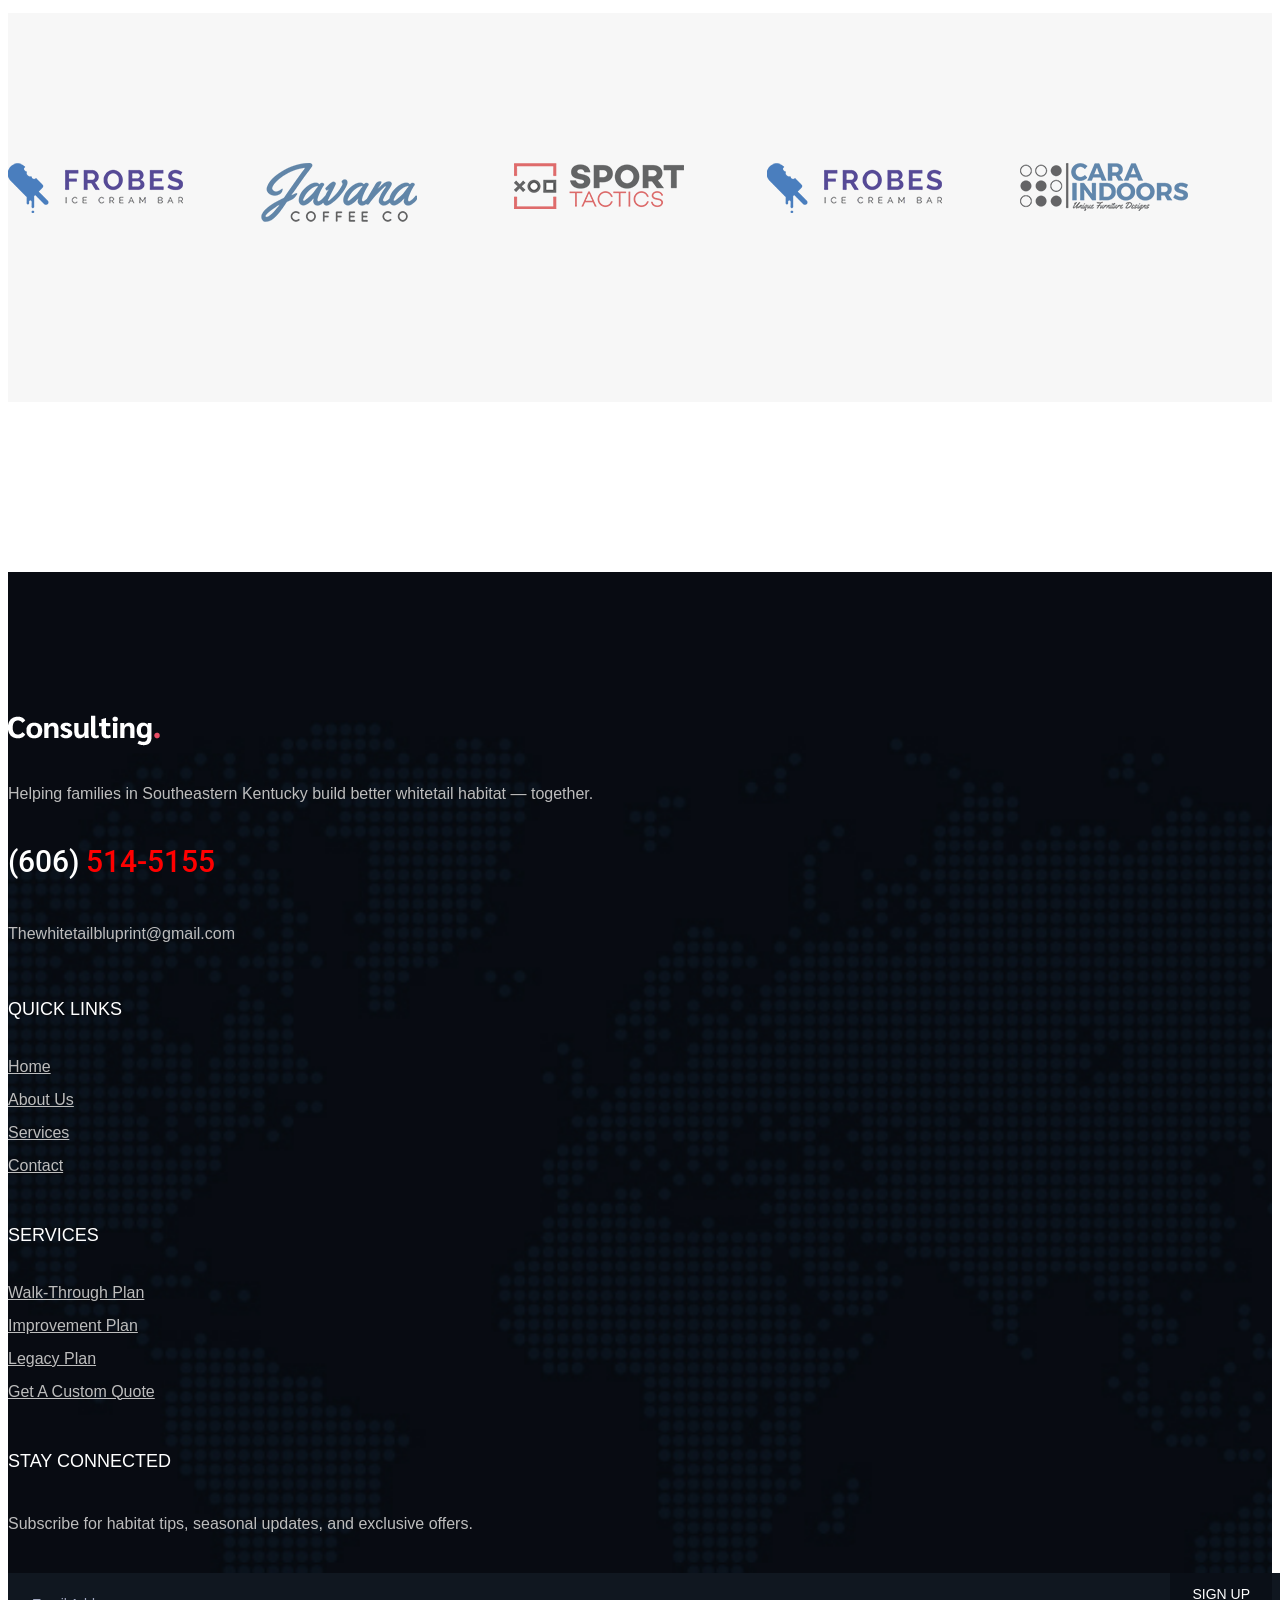
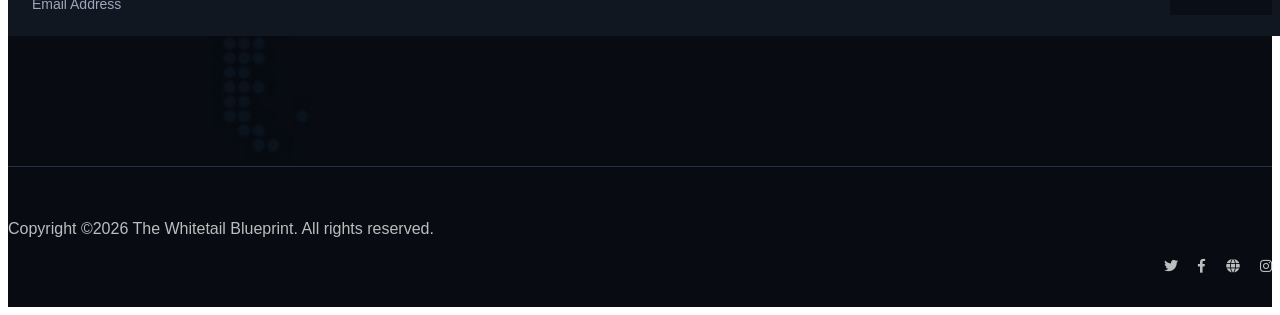
==== commit 0cacf658: "updated photos for headers" ====
--- a/about.html
+++ b/about.html
@@ -135,7 +135,7 @@
                     <p>By combining decades of regional experience with modern habitat science, we aim to become the trusted partner for landowners who want real, measurable improvements and long-term success on their properties.</p>
                 </div>
             </div>
-        </div>
+        </div
     </div>
 </div>
         <!-- About Area Start -->
--- a/assets/css/style.css
+++ b/assets/css/style.css
@@ -3560,7 +3560,7 @@
 
 /* line 31, C:/Users/HP/Desktop/264.Business_HTML/HTML/assets/scss/_h1-hero.scss */
 .slider-area2 {
-  background-image: url(../img/hero/hero2.jpg);
+  background-image: url(../img/hero/hero2.png);
   background-repeat: no-repeat;
   background-size: cover;
 }
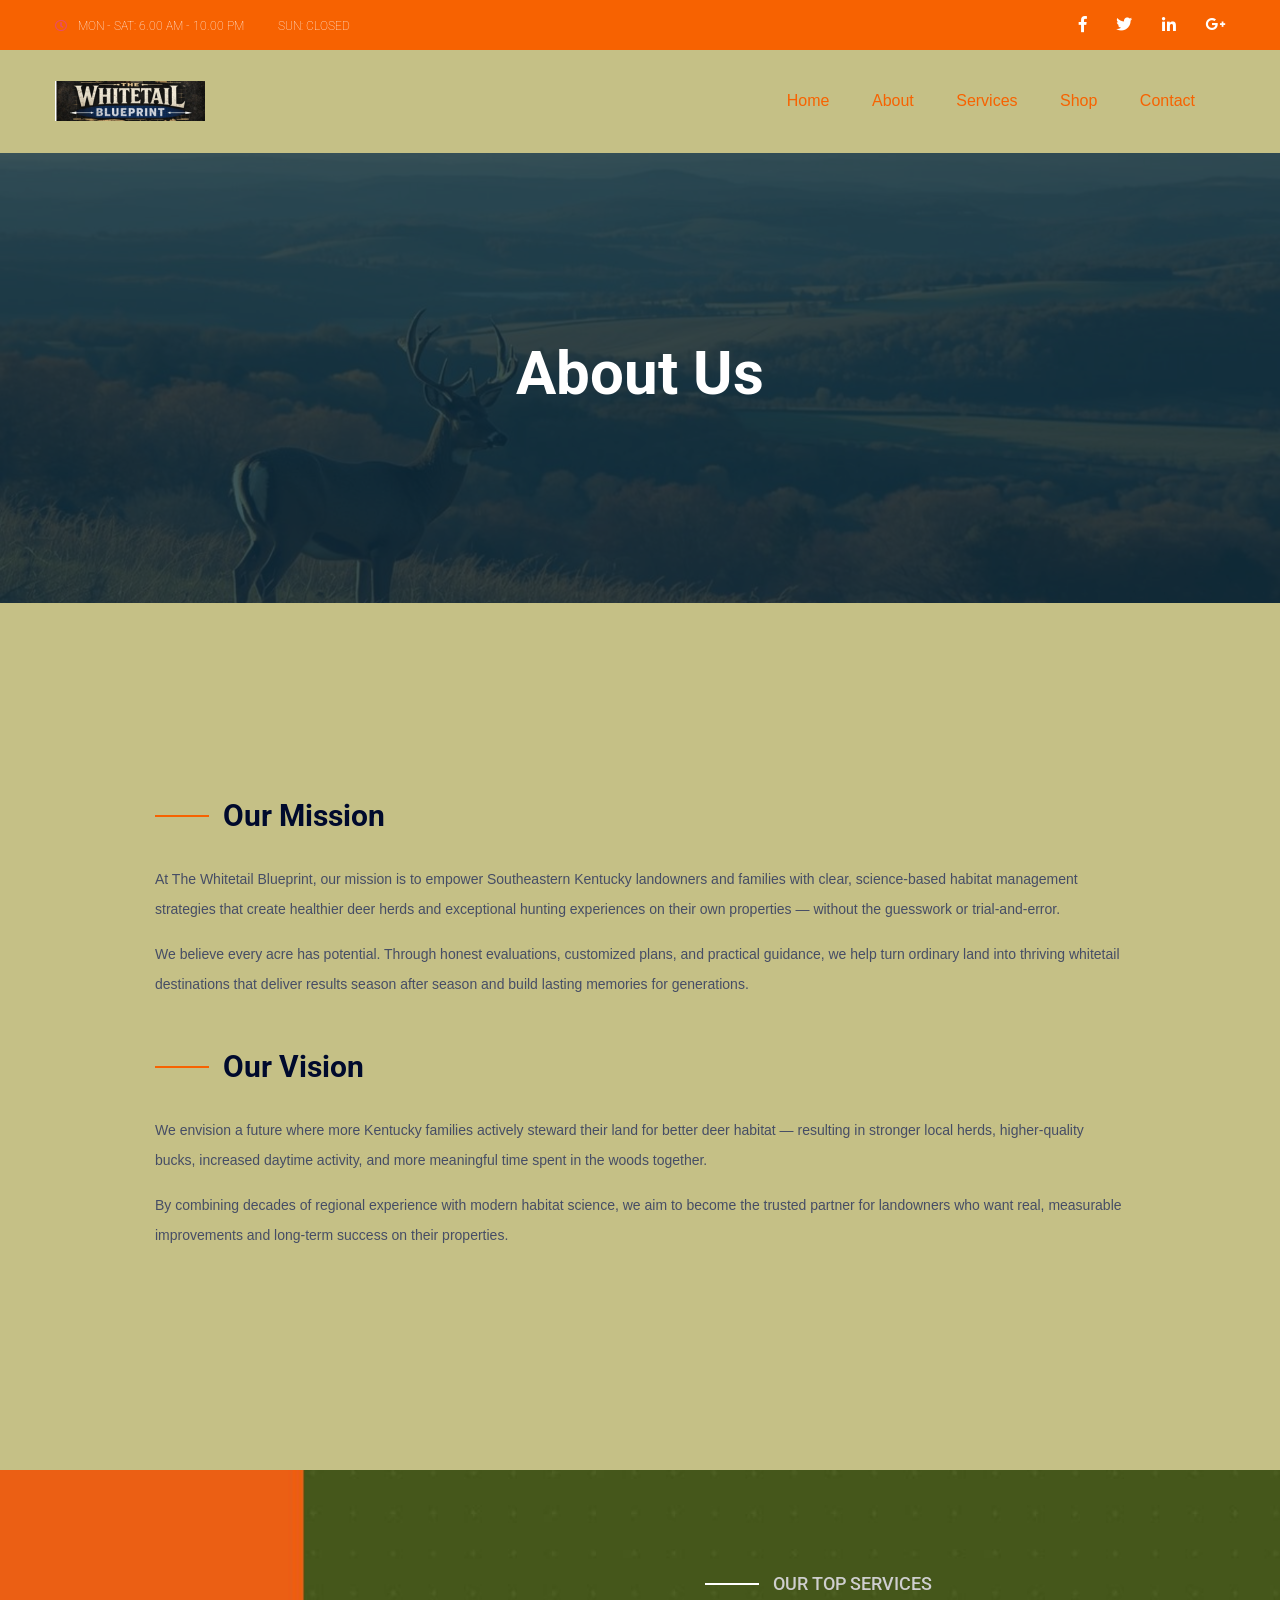
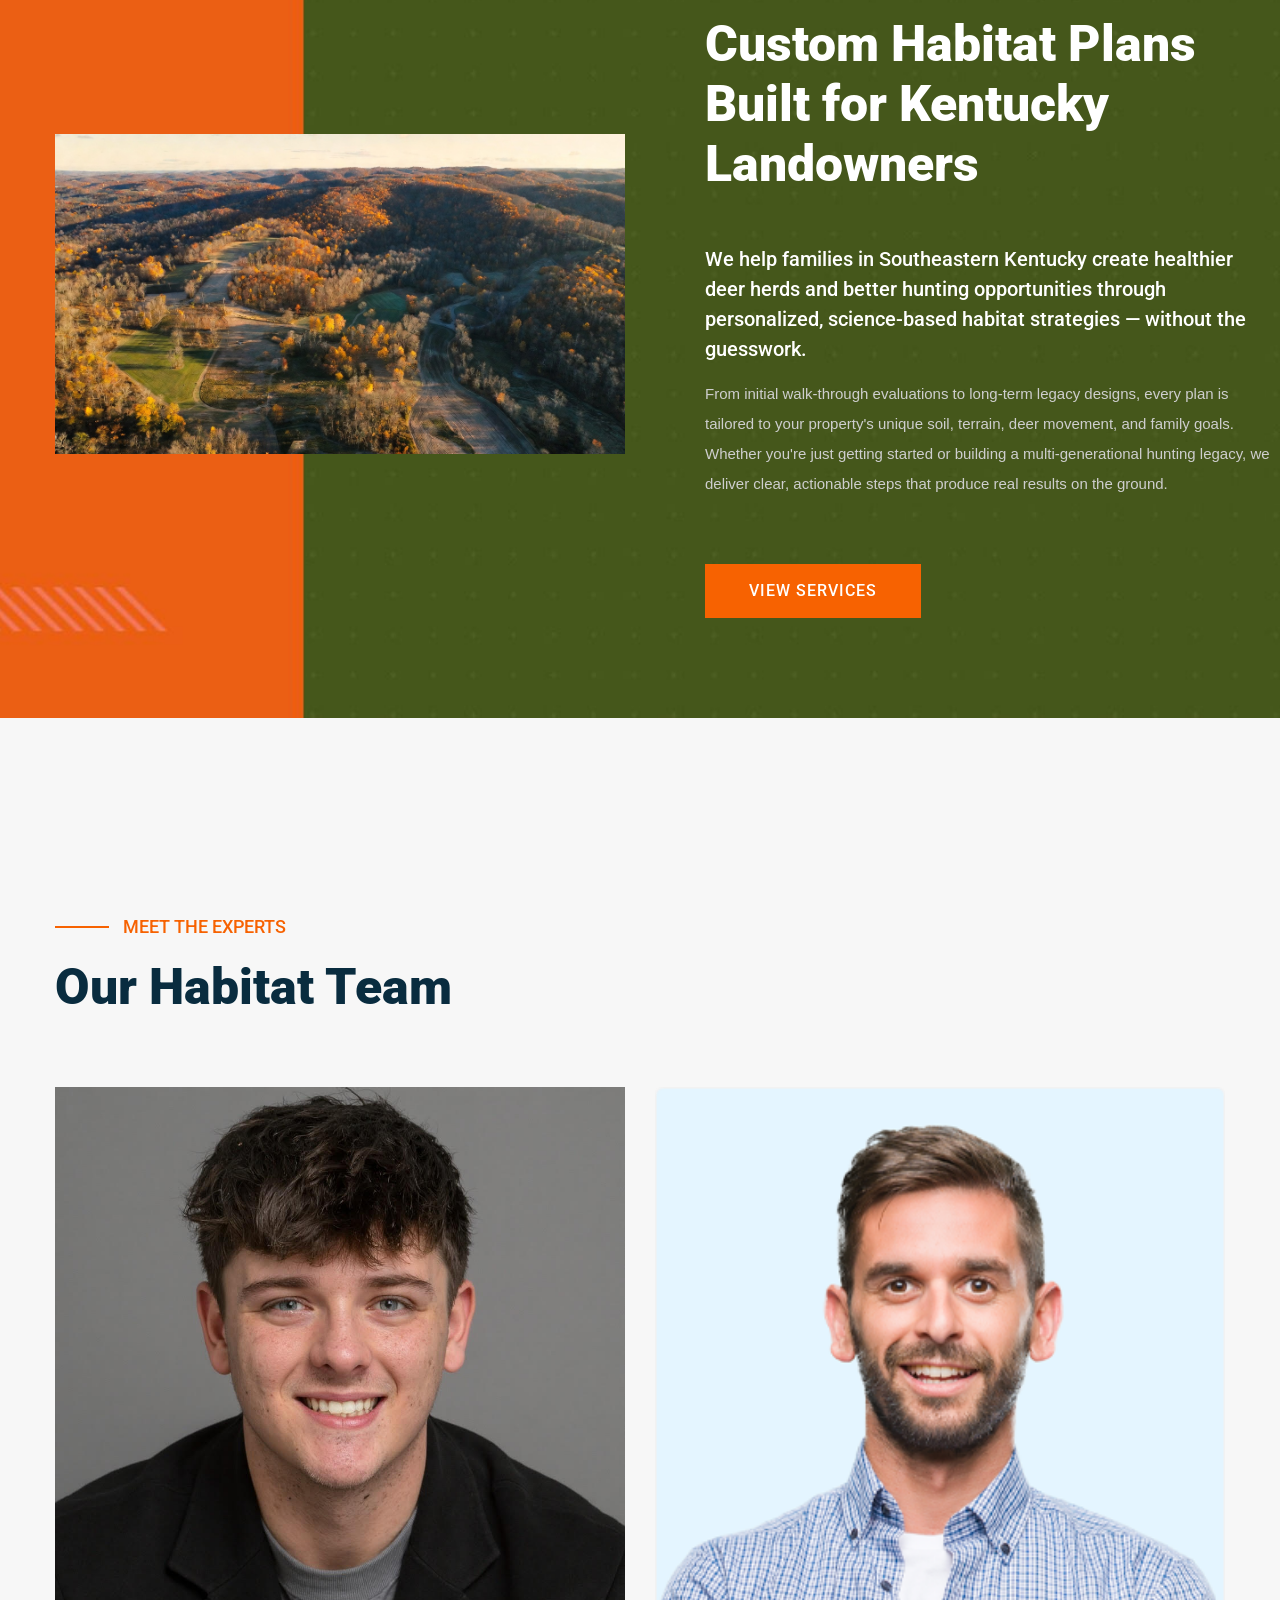
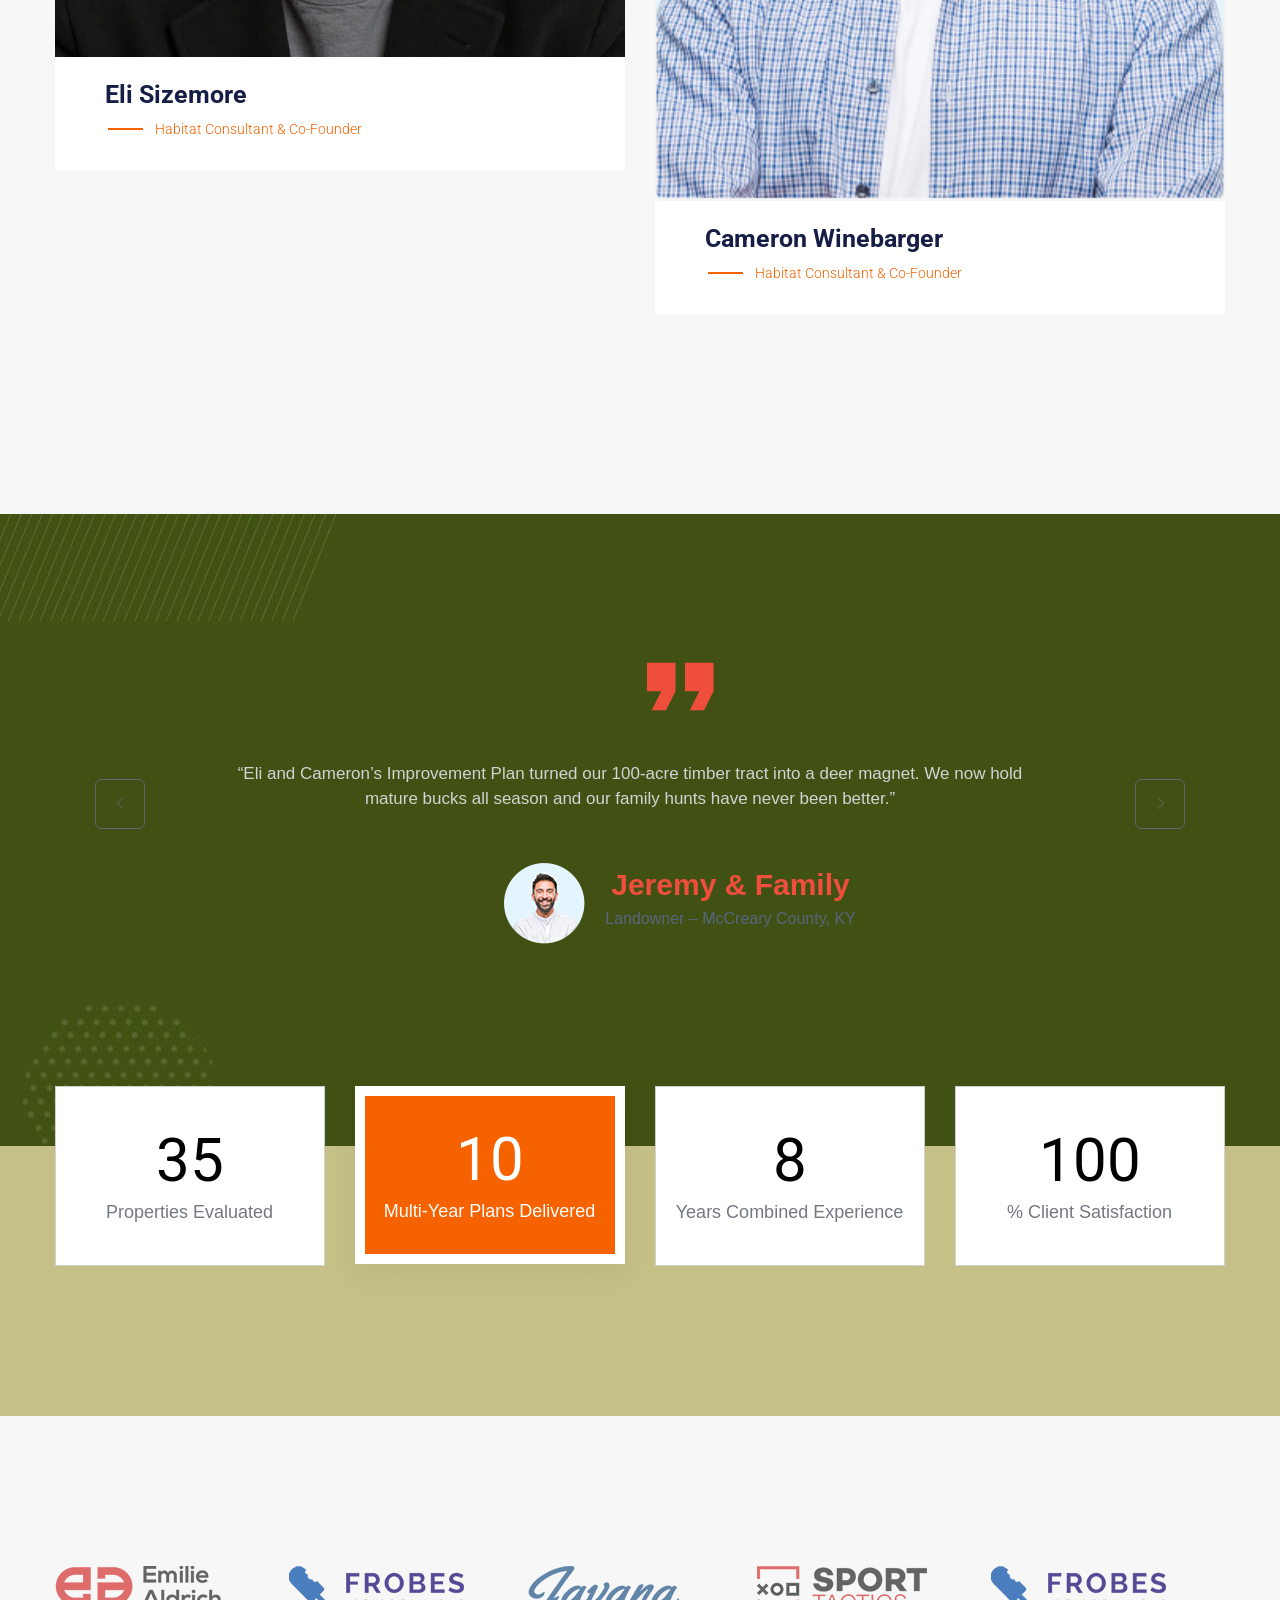
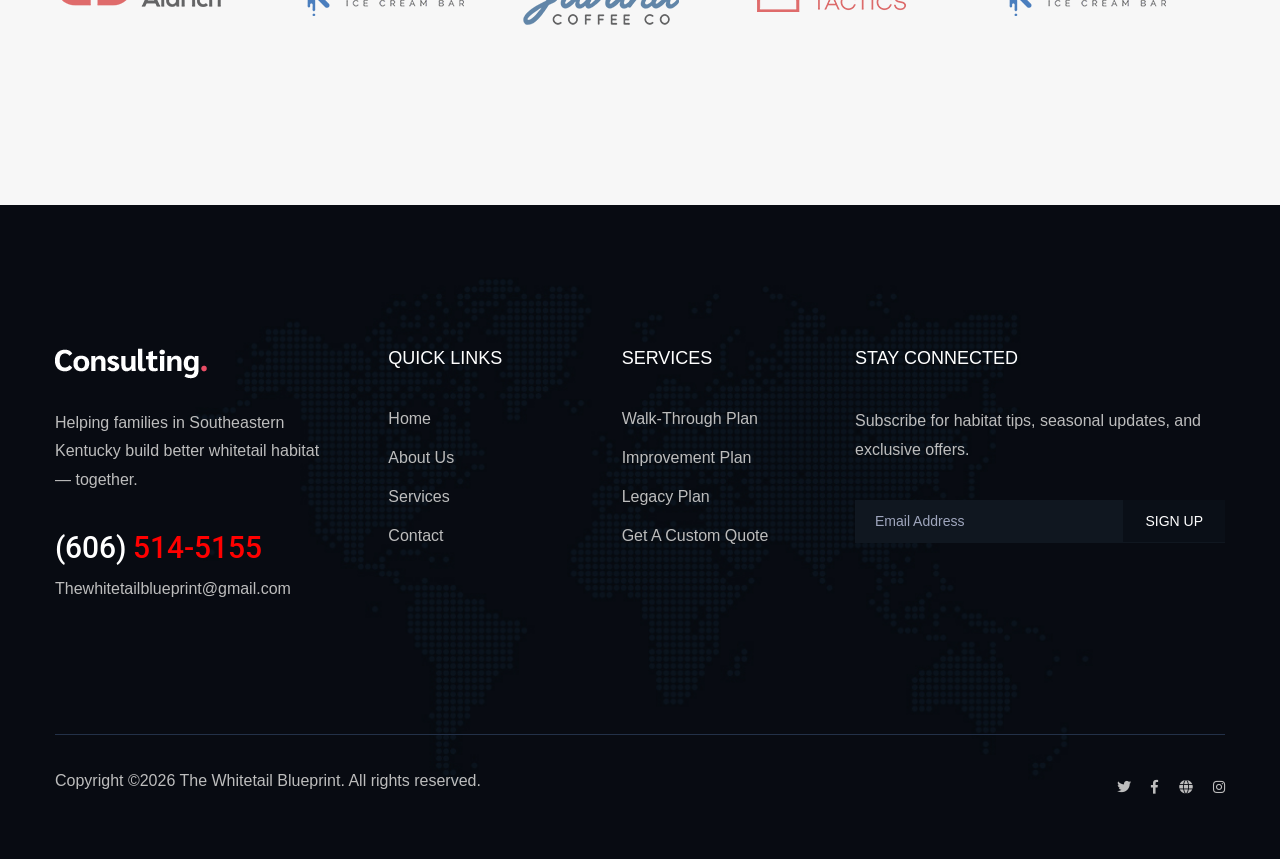
==== commit 45950241: "color changes and some updated text" ====
--- a/about.html
+++ b/about.html
@@ -1,30 +1,30 @@
 <!doctype html>
 <html class="no-js" lang="zxx">
-    <head>
-        <meta charset="utf-8">
-        <meta http-equiv="x-ua-compatible" content="ie=edge">
-        <title>About Us | Whitetail Blueprint </title>
-        <meta name="description" content="">
-        <meta name="viewport" content="width=device-width, initial-scale=1">
-        <link rel="manifest" href="site.webmanifest">
-		<link rel="shortcut icon" type="image/x-icon" href="assets/img/favicon.ico">
-
-		<!-- CSS here -->
-            <link rel="stylesheet" href="assets/css/bootstrap.min.css">
-            <link rel="stylesheet" href="assets/css/owl.carousel.min.css">
-            <link rel="stylesheet" href="assets/css/slicknav.css">
-            <link rel="stylesheet" href="assets/css/flaticon.css">
-            <link rel="stylesheet" href="assets/css/animate.min.css">
-            <link rel="stylesheet" href="assets/css/magnific-popup.css">
-            <link rel="stylesheet" href="assets/css/fontawesome-all.min.css">
-            <link rel="stylesheet" href="assets/css/themify-icons.css">
-            <link rel="stylesheet" href="assets/css/slick.css">
-            <link rel="stylesheet" href="assets/css/nice-select.css">
-            <link rel="stylesheet" href="assets/css/style.css">
-   </head>
-
-   <body class="body-bg">
-    <!--? Preloader Start -->
+<head>
+    <meta charset="utf-8">
+    <meta http-equiv="x-ua-compatible" content="ie=edge">
+    <title>About Us | The Whitetail Blueprint</title>
+    <meta name="description" content="">
+    <meta name="viewport" content="width=device-width, initial-scale=1">
+    <link rel="manifest" href="site.webmanifest">
+    <link rel="shortcut icon" type="image/x-icon" href="assets/img/favicon.ico">
+
+    <!-- CSS here -->
+    <link rel="stylesheet" href="assets/css/bootstrap.min.css">
+    <link rel="stylesheet" href="assets/css/owl.carousel.min.css">
+    <link rel="stylesheet" href="assets/css/slicknav.css">
+    <link rel="stylesheet" href="assets/css/flaticon.css">
+    <link rel="stylesheet" href="assets/css/animate.min.css">
+    <link rel="stylesheet" href="assets/css/magnific-popup.css">
+    <link rel="stylesheet" href="assets/css/fontawesome-all.min.css">
+    <link rel="stylesheet" href="assets/css/themify-icons.css">
+    <link rel="stylesheet" href="assets/css/slick.css">
+    <link rel="stylesheet" href="assets/css/nice-select.css">
+    <link rel="stylesheet" href="assets/css/style.css">
+</head>
+
+<body class="body-bg">
+    <!-- Preloader Start -->
     <div id="preloader-active">
         <div class="preloader d-flex align-items-center justify-content-center">
             <div class="preloader-inner position-relative">
@@ -35,33 +35,34 @@
             </div>
         </div>
     </div>
+
     <header>
         <!-- Header Start -->
-       <div class="header-area">
-            <div class="main-header ">
+        <div class="header-area">
+            <div class="main-header">
                 <div class="header-top d-none d-lg-block">
-                   <div class="container">
-                       <div class="col-xl-12">
+                    <div class="container">
+                        <div class="col-xl-12">
                             <div class="row d-flex justify-content-between align-items-center">
                                 <div class="header-info-left">
-                                    <ul>     
+                                    <ul>
                                         <li><i class="far fa-clock"></i> Mon - SAT: 6.00 am - 10.00 pm</li>
-                                        <li>Sun:  Closed</li>
+                                        <li>Sun: Closed</li>
                                     </ul>
                                 </div>
                                 <div class="header-info-right">
-                                    <ul class="header-social">    
+                                    <ul class="header-social">
                                         <li><a href="#"><i class="fab fa-facebook-f"></i></a></li>
                                         <li><a href="#"><i class="fab fa-twitter"></i></a></li>
                                         <li><a href="#"><i class="fab fa-linkedin-in"></i></a></li>
-                                       <li> <a href="#"><i class="fab fa-google-plus-g"></i></a></li>
+                                        <li><a href="#"><i class="fab fa-google-plus-g"></i></a></li>
                                     </ul>
                                 </div>
                             </div>
-                       </div>
-                   </div>
-                </div>
-               <div class="header-bottom  header-sticky">
+                        </div>
+                    </div>
+                </div>
+                <div class="header-bottom header-sticky">
                     <div class="container">
                         <div class="row align-items-center">
                             <!-- Logo -->
@@ -71,40 +72,36 @@
                                 </div>
                             </div>
                             <div class="col-xl-10 col-lg-10">
-                                <div class="menu-wrapper  d-flex align-items-center justify-content-end">
+                                <div class="menu-wrapper d-flex align-items-center justify-content-end">
                                     <!-- Main-menu -->
                                     <div class="main-menu d-none d-lg-block">
-                                        <nav> 
-                                            <ul id="navigation">                                                                                          
+                                        <nav>
+                                            <ul id="navigation">
                                                 <li><a href="index.html">Home</a></li>
                                                 <li><a href="about.html">About</a></li>
                                                 <li><a href="services.html">Services</a></li>
-                                                <li><a href="blog.html">Store</a>
-                                                    <ul class="submenu">
-                                                        <li><a href="blog.html">Blog</a></li>
-                                                        <li><a href="blog_details.html">Blog Details</a></li>
-                                                        <li><a href="elements.html">Element</a></li>
-                                                    </ul>
+                                                <li><a href="shop.html">Shop</a></li>
                                                 </li>
                                                 <li><a href="contact.html">Contact</a></li>
                                             </ul>
                                         </nav>
                                     </div>
                                 </div>
-                            </div> 
+                            </div>
                             <!-- Mobile Menu -->
                             <div class="col-12">
                                 <div class="mobile_menu d-block d-lg-none"></div>
                             </div>
                         </div>
                     </div>
-               </div>
-            </div>
-       </div>
+                </div>
+            </div>
+        </div>
         <!-- Header End -->
     </header>
+
     <main>
-        <!--? Hero Start -->
+        <!-- Hero Start -->
         <div class="slider-area2">
             <div class="slider-height2 hero-overly2 d-flex align-items-center">
                 <div class="container">
@@ -119,26 +116,30 @@
             </div>
         </div>
         <!-- Hero End -->
+
+        <!-- About Details Start -->
         <div class="about-details section-padding30">
-    <div class="container">
-        <div class="row">
-            <div class="offset-xl-1 col-lg-8">
-                <div class="about-details-cap mb-50">
-                    <h4>Our Mission</h4>
-                    <p>At The Whitetail Blueprint, our mission is to empower Southeastern Kentucky landowners and families with clear, science-based habitat management strategies that create healthier deer herds and exceptional hunting experiences on their own properties — without the guesswork or trial-and-error.</p>
-                    <p>We believe every acre has potential. Through honest evaluations, customized plans, and practical guidance, we help turn ordinary land into thriving whitetail destinations that deliver results season after season and build lasting memories for generations.</p>
-                </div>
-
-                <div class="about-details-cap mb-50">
-                    <h4>Our Vision</h4>
-                    <p>We envision a future where more Kentucky families actively steward their land for better deer habitat — resulting in stronger local herds, higher-quality bucks, increased daytime activity, and more meaningful time spent in the woods together.</p>
-                    <p>By combining decades of regional experience with modern habitat science, we aim to become the trusted partner for landowners who want real, measurable improvements and long-term success on their properties.</p>
-                </div>
-            </div>
-        </div
-    </div>
-</div>
-        <!-- About Area Start -->
+            <div class="container">
+                <div class="row">
+                    <div class="offset-xl-1 col-lg-10">
+                        <div class="about-details-cap mb-50">
+                            <h4>Our Mission</h4>
+                            <p>At The Whitetail Blueprint, our mission is to empower Southeastern Kentucky landowners and families with clear, science-based habitat management strategies that create healthier deer herds and exceptional hunting experiences on their own properties — without the guesswork or trial-and-error.</p>
+                            <p>We believe every acre has potential. Through honest evaluations, customized plans, and practical guidance, we help turn ordinary land into thriving whitetail destinations that deliver results season after season and build lasting memories for generations.</p>
+                        </div>
+
+                        <div class="about-details-cap mb-50">
+                            <h4>Our Vision</h4>
+                            <p>We envision a future where more Kentucky families actively steward their land for better deer habitat — resulting in stronger local herds, higher-quality bucks, increased daytime activity, and more meaningful time spent in the woods together.</p>
+                            <p>By combining decades of regional experience with modern habitat science, we aim to become the trusted partner for landowners who want real, measurable improvements and long-term success on their properties.</p>
+                        </div>
+                    </div>
+                </div>
+            </div>
+        </div>
+        <!-- About Details End -->
+
+        <!-- Support Company Area Start -->
         <div class="support-company-area pt-100 pb-100 section-bg fix" data-background="assets/img/gallery/section_bg02.jpg">
             <div class="container">
                 <div class="row align-items-center">
@@ -156,15 +157,16 @@
                             <div class="support-caption">
                                 <p class="pera-top">We help families in Southeastern Kentucky create healthier deer herds and better hunting opportunities through personalized, science-based habitat strategies — without the guesswork.</p>
                                 <p class="mb-65">From initial walk-through evaluations to long-term legacy designs, every plan is tailored to your property's unique soil, terrain, deer movement, and family goals. Whether you're just getting started or building a multi-generational hunting legacy, we deliver clear, actionable steps that produce real results on the ground.</p>
-                                <a href="about.html" class="btn post-btn">More About Us</a>
-                            </div>
-                        </div>
-                    </div>
-                </div>
-            </div>
-        </div>
-        <!-- About Area End -->
-       <!-- Team Area Start -->
+                                <a href="services.html" class="btn post-btn">View Services</a>
+                            </div>
+                        </div>
+                    </div>
+                </div>
+            </div>
+        </div>
+        <!-- Support Company Area End -->
+
+        <!-- Team Area Start -->
         <div class="team-area section-padding30">
             <div class="container">
                 <div class="row">
@@ -202,272 +204,245 @@
             </div>
         </div>
         <!-- Team Area End -->
-       <!--? Testimonial Start -->
-<div class="testimonial-area testimonial-padding" data-background="assets/img/gallery/section_bg04.jpg">
-    <div class="container ">
-        <div class="row d-flex justify-content-center">
-            <div class="col-xl-10 col-lg-10 col-md-9">
-                <div class="h1-testimonial-active">
-                    <!-- Single Testimonial -->
-                    <div class="single-testimonial text-center">
-                        <!-- Testimonial Content -->
-                        <div class="testimonial-caption ">
-                            <div class="testimonial-top-cap">
-                                <svg xmlns="http://www.w3.org/2000/svg"
-                                xmlns:xlink="http://www.w3.org/1999/xlink"
-                                width="67px" height="49px">
-                                <path fill-rule="evenodd"  fill="rgb(240, 78, 60)"
-                                d="M57.053,48.209 L42.790,48.209 L52.299,29.242 L38.036,29.242 L38.036,0.790 L66.562,0.790 L66.562,29.242 L57.053,48.209 ZM4.755,48.209 L14.263,29.242 L0.000,29.242 L0.000,0.790 L28.527,0.790 L28.527,29.242 L19.018,48.209 L4.755,48.209 Z"/>
-                                </svg>
-                                <p>“Eli and Cameron’s Improvement Plan turned our 100-acre timber tract into a deer magnet. We now hold mature bucks all season and our family hunts have never been better.”</p>
-                            </div>
-                            <!-- founder -->
-                            <div class="testimonial-founder d-flex align-items-center justify-content-center">
-                                <div class="founder-img">
-                                    <img src="assets/img/gallery/Homepage_testi.png" alt="">
-                                </div>
-                                <div class="founder-text">
-                                    <span>Jeremy & Family</span>
-                                    <p>Landowner – McCreary County, KY</p>
-                                </div>
-                            </div>
-                        </div>
-                    </div>
-                    <!-- Single Testimonial -->
-                    <div class="single-testimonial text-center">
-                        <!-- Testimonial Content -->
-                        <div class="testimonial-caption ">
-                            <div class="testimonial-top-cap">
-                                <svg xmlns="http://www.w3.org/2000/svg"
-                                xmlns:xlink="http://www.w3.org/1999/xlink"
-                                width="67px" height="49px">
-                                <path fill-rule="evenodd"  fill="rgb(240, 78, 60)"
-                                d="M57.053,48.209 L42.790,48.209 L52.299,29.242 L38.036,29.242 L38.036,0.790 L66.562,0.790 L66.562,29.242 L57.053,48.209 ZM4.755,48.209 L14.263,29.242 L0.000,29.242 L0.000,0.790 L28.527,0.790 L28.527,29.242 L19.018,48.209 L4.755,48.209 Z"/>
-                                </svg>
-                                <p>“The Legacy Plan gave us a true 5-year roadmap. Soil tests, food plot rotations, and cover work paid off — we’re seeing the biggest bucks of our lives on trail cam.”</p>
-                            </div>
-                            <!-- founder -->
-                            <div class="testimonial-founder d-flex align-items-center justify-content-center">
-                                <div class="founder-img">
-                                    <img src="assets/img/gallery/Homepage_testi.png" alt="">
-                                </div>
-                                <div class="founder-text">
-                                    <span>Brandon K.</span>
-                                    <p>Property Owner – Whitley County, KY</p>
-                                </div>
-                            </div>
-                        </div>
-                    </div>
-                </div>
-            </div>
-        </div>
+
+        <!-- Testimonial Start -->
+        <div class="testimonial-area testimonial-padding" data-background="assets/img/gallery/section_bg04.jpg">
+            <div class="container">
+                <div class="row d-flex justify-content-center">
+                    <div class="col-xl-10 col-lg-10 col-md-9">
+                        <div class="h1-testimonial-active">
+                            <!-- Single Testimonial -->
+                            <div class="single-testimonial text-center">
+                                <div class="testimonial-caption">
+                                    <div class="testimonial-top-cap">
+                                        <svg xmlns="http://www.w3.org/2000/svg" xmlns:xlink="http://www.w3.org/1999/xlink" width="67px" height="49px">
+                                            <path fill-rule="evenodd" fill="rgb(240, 78, 60)" d="M57.053,48.209 L42.790,48.209 L52.299,29.242 L38.036,29.242 L38.036,0.790 L66.562,0.790 L66.562,29.242 L57.053,48.209 ZM4.755,48.209 L14.263,29.242 L0.000,29.242 L0.000,0.790 L28.527,0.790 L28.527,29.242 L19.018,48.209 L4.755,48.209 Z"/>
+                                        </svg>
+                                        <p>“Eli and Cameron’s Improvement Plan turned our 100-acre timber tract into a deer magnet. We now hold mature bucks all season and our family hunts have never been better.”</p>
+                                    </div>
+                                    <div class="testimonial-founder d-flex align-items-center justify-content-center">
+                                        <div class="founder-img">
+                                            <img src="assets/img/gallery/Homepage_testi.png" alt="">
+                                        </div>
+                                        <div class="founder-text">
+                                            <span>Jeremy & Family</span>
+                                            <p>Landowner – McCreary County, KY</p>
+                                        </div>
+                                    </div>
+                                </div>
+                            </div>
+                            <!-- Single Testimonial -->
+                            <div class="single-testimonial text-center">
+                                <div class="testimonial-caption">
+                                    <div class="testimonial-top-cap">
+                                        <svg xmlns="http://www.w3.org/2000/svg" xmlns:xlink="http://www.w3.org/1999/xlink" width="67px" height="49px">
+                                            <path fill-rule="evenodd" fill="rgb(240, 78, 60)" d="M57.053,48.209 L42.790,48.209 L52.299,29.242 L38.036,29.242 L38.036,0.790 L66.562,0.790 L66.562,29.242 L57.053,48.209 ZM4.755,48.209 L14.263,29.242 L0.000,29.242 L0.000,0.790 L28.527,0.790 L28.527,29.242 L19.018,48.209 L4.755,48.209 Z"/>
+                                        </svg>
+                                        <p>“The Legacy Plan gave us a true 5-year roadmap. Soil tests, food plot rotations, and cover work paid off — we’re seeing the biggest bucks of our lives on trail cam.”</p>
+                                    </div>
+                                    <div class="testimonial-founder d-flex align-items-center justify-content-center">
+                                        <div class="founder-img">
+                                            <img src="assets/img/gallery/Homepage_testi.png" alt="">
+                                        </div>
+                                        <div class="founder-text">
+                                            <span>Brandon K.</span>
+                                            <p>Property Owner – Whitley County, KY</p>
+                                        </div>
+                                    </div>
+                                </div>
+                            </div>
+                        </div>
+                    </div>
+                </div>
+            </div>
+        </div>
+        <!-- Testimonial End -->
+
+        <!-- Counter Area Start -->
+        <div class="count-down-area pb-120">
+            <div class="container">
+                <div class="row justify-content-between">
+                    <div class="col-lg-3 col-md-6 col-sm-6">
+                        <div class="single-counter text-center">
+                            <span class="counter">35</span>
+                            <p>Properties Evaluated</p>
+                        </div>
+                    </div>
+                    <div class="col-lg-3 col-md-6 col-sm-6">
+                        <div class="single-counter active text-center">
+                            <span class="counter">10</span>
+                            <p>Multi-Year Plans Delivered</p>
+                        </div>
+                    </div>
+                    <div class="col-lg-3 col-md-6 col-sm-6">
+                        <div class="single-counter text-center">
+                            <span class="counter">8</span>
+                            <p>Years Combined Experience</p>
+                        </div>
+                    </div>
+                    <div class="col-lg-3 col-md-6 col-sm-6">
+                        <div class="single-counter text-center">
+                            <span class="counter">100</span>
+                            <p>% Client Satisfaction</p>
+                        </div>
+                    </div>
+                </div>
+            </div>
+        </div>
+        <!-- Counter Area End -->
+
+        <!-- Brand Area Start -->
+        <div class="brand-area pt-150 pb-140">
+            <div class="container">
+                <div class="brand-active brand-border pb-40">
+                    <div class="single-brand">
+                        <img src="assets/img/gallery/brand1.png" alt="">
+                    </div>
+                    <div class="single-brand">
+                        <img src="assets/img/gallery/brand2.png" alt="">
+                    </div>
+                    <div class="single-brand">
+                        <img src="assets/img/gallery/brand3.png" alt="">
+                    </div>
+                    <div class="single-brand">
+                        <img src="assets/img/gallery/brand4.png" alt="">
+                    </div>
+                    <div class="single-brand">
+                        <img src="assets/img/gallery/brand2.png" alt="">
+                    </div>
+                    <div class="single-brand">
+                        <img src="assets/img/gallery/brand5.png" alt="">
+                    </div>
+                </div>
+            </div>
+        </div>
+        <!-- Brand Area End -->
+    </main>
+
+    <footer>
+        <!-- Footer Start-->
+        <div class="footer-area section-bg" data-background="assets/img/gallery/footer_bg.jpg">
+            <div class="container">
+                <div class="footer-top footer-padding">
+                    <div class="row d-flex justify-content-between">
+                        <div class="col-xl-3 col-lg-4 col-md-5 col-sm-8">
+                            <div class="single-footer-caption mb-50">
+                                <!-- logo -->
+                                <div class="footer-logo">
+                                    <a href="index.html"><img src="assets/img/logo/logo2_footer.png" alt="The Whitetail Blueprint"></a>
+                                </div>
+                                <div class="footer-tittle">
+                                    <div class="footer-pera">
+                                        <p class="info1">Helping families in Southeastern Kentucky build better whitetail habitat — together.</p>
+                                    </div>
+                                </div>
+                                <div class="footer-number">
+                                    <h4><span>(606) </span>514-5155</h4>
+                                    <p>Thewhitetailblueprint@gmail.com</p>
+                                </div>
+                            </div>
+                        </div>
+                        <div class="col-xl-2 col-lg-2 col-md-3 col-sm-5">
+                            <div class="single-footer-caption mb-50">
+                                <div class="footer-tittle">
+                                    <h4>Quick Links</h4>
+                                    <ul>
+                                        <li><a href="index.html">Home</a></li>
+                                        <li><a href="about.html">About Us</a></li>
+                                        <li><a href="services.html">Services</a></li>
+                                        <li><a href="contact.html">Contact</a></li>
+                                    </ul>
+                                </div>
+                            </div>
+                        </div>
+                        <div class="col-xl-2 col-lg-2 col-md-3 col-sm-5">
+                            <div class="single-footer-caption mb-50">
+                                <div class="footer-tittle">
+                                    <h4>Services</h4>
+                                    <ul>
+                                        <li><a href="services.html#walkthrough">Walk-Through Plan</a></li>
+                                        <li><a href="services.html#improvement">Improvement Plan</a></li>
+                                        <li><a href="services.html#legacy">Legacy Plan</a></li>
+                                        <li><a href="contact.html">Get a Custom Quote</a></li>
+                                    </ul>
+                                </div>
+                            </div>
+                        </div>
+                        <div class="col-xl-4 col-lg-4 col-md-6 col-sm-8">
+                            <div class="single-footer-caption mb-50">
+                                <div class="footer-tittle">
+                                    <h4>Stay Connected</h4>
+                                    <div class="footer-pera">
+                                        <p class="info1">Subscribe for habitat tips, seasonal updates, and exclusive offers.</p>
+                                    </div>
+                                </div>
+                                <!-- Form -->
+                                <div class="footer-form">
+                                    <div id="mc_embed_signup">
+                                        <form target="_blank" action="https://spondonit.us12.list-manage.com/subscribe/post?u=1462626880ade1ac87bd9c93a&amp;id=92a4423d01" method="get" class="subscribe_form relative mail_part" novalidate="true">
+                                            <input type="email" name="EMAIL" id="newsletter-form-email" placeholder="Email Address" class="placeholder hide-on-focus" onfocus="this.placeholder = ''" onblur="this.placeholder = 'Your email address'">
+                                            <div class="form-icon">
+                                                <button type="submit" name="submit" id="newsletter-submit" class="email_icon newsletter-submit button-contactForm">
+                                                    SIGN UP
+                                                </button>
+                                            </div>
+                                            <div class="mt-10 info"></div>
+                                        </form>
+                                    </div>
+                                </div>
+                            </div>
+                        </div>
+                    </div>
+                </div>
+                <div class="footer-bottom">
+                    <div class="row d-flex justify-content-between align-items-center">
+                        <div class="col-xl-9 col-lg-8">
+                            <div class="footer-copy-right">
+                                <p>Copyright &copy;<script>document.write(new Date().getFullYear());</script> The Whitetail Blueprint. All rights reserved.</p>
+                            </div>
+                        </div>
+                        <div class="col-xl-3 col-lg-4">
+                            <!-- Footer Social -->
+                            <div class="footer-social f-right">
+                                <a href="#"><i class="fab fa-twitter"></i></a>
+                                <a href="#"><i class="fab fa-facebook-f"></i></a>
+                                <a href="#"><i class="fas fa-globe"></i></a>
+                                <a href="#"><i class="fab fa-instagram"></i></a>
+                            </div>
+                        </div>
+                    </div>
+                </div>
+            </div>
+        </div>
+        <!-- Footer End-->
+    </footer>
+
+    <!-- Scroll Up -->
+    <div id="back-top">
+        <a title="Go to Top" href="#"><i class="fas fa-level-up-alt"></i></a>
     </div>
-</div>
-<!-- Testimonial End -->
-
-<!-- Coun Down Start -->
-<div class="count-down-area pb-120">
-    <div class="container">
-        <div class="row justify-content-between">
-            <div class="col-lg-3 col-md-6 col-sm-6">
-                <!-- Counter Up -->
-                <div class="single-counter text-center">
-                    <span class="counter">50</span>
-                    <p>Properties Evaluated</p>
-                </div>
-            </div>
-            <div class="col-lg-3 col-md-6 col-sm-6">
-                <!-- Counter Up -->
-                <div class="single-counter active text-center">
-                    <span class="counter">35</span>
-                    <p>Multi-Year Plans Delivered</p>
-                </div>
-            </div>
-            <div class="col-lg-3 col-md-6 col-sm-6">
-                <!-- Counter Up -->
-                <div class="single-counter text-center">
-                    <span class="counter">8</span>
-                    <p>Years Combined Experience</p>
-                </div>
-            </div>
-            <div class="col-lg-3 col-md-6 col-sm-6">
-                <!-- Counter Up -->
-                <div class="single-counter text-center">
-                    <span class="counter">100</span>
-                    <p>% Client Satisfaction</p>
-                </div>
-            </div>
-        </div>
-    </div>
-</div>
-<!-- Coun Down End -->
-
-<!-- Brand Area Start -->
-<div class="brand-area pt-150 pb-140">
-    <div class="container">
-        <div class="brand-active brand-border pb-40">
-            <div class="single-brand">
-                <img src="assets/img/gallery/brand1.png" alt="">
-            </div>
-            <div class="single-brand">
-                <img src="assets/img/gallery/brand2.png" alt="">
-            </div>
-            <div class="single-brand">
-                <img src="assets/img/gallery/brand3.png" alt="">
-            </div>
-            <div class="single-brand">
-                <img src="assets/img/gallery/brand4.png" alt="">
-            </div>
-            <div class="single-brand">
-                <img src="assets/img/gallery/brand2.png" alt="">
-            </div>
-            <div class="single-brand">
-                <img src="assets/img/gallery/brand5.png" alt="">
-            </div>
-        </div>
-    </div>
-</div>
-<!-- Brand Area End -->
-</main>
-
-<footer>
-    <!--? Footer Start-->
-    <div class="footer-area section-bg" data-background="assets/img/gallery/footer_bg.jpg">
-        <div class="container">
-            <div class="footer-top footer-padding">
-                <div class="row d-flex justify-content-between">
-                    <div class="col-xl-3 col-lg-4 col-md-5 col-sm-8">
-                        <div class="single-footer-caption mb-50">
-                            <!-- logo -->
-                            <div class="footer-logo">
-                                <a href="index.html"><img src="assets/img/logo/logo2_footer.png" alt="The Whitetail Blueprint"></a>
-                            </div>
-                            <div class="footer-tittle">
-                                <div class="footer-pera">
-                                    <p class="info1">Helping families in Southeastern Kentucky build better whitetail habitat — together.</p>
-                                </div>
-                            </div>
-                            <div class="footer-number">
-                                <h4><span>(606) </span>514-5155</h4>
-                                <p>Thewhitetailbluprint@gmail.com</p>
-                            </div>
-                        </div>
-                    </div>
-                    <div class="col-xl-2 col-lg-2 col-md-3 col-sm-5">
-                        <div class="single-footer-caption mb-50">
-                            <div class="footer-tittle">
-                                <h4>Quick Links</h4>
-                                <ul>
-                                    <li><a href="index.html">Home</a></li>
-                                    <li><a href="about.html">About Us</a></li>
-                                    <li><a href="services.html">Services</a></li>
-                                    <li><a href="contact.html">Contact</a></li>
-                                </ul>
-                            </div>
-                        </div>
-                    </div>
-                    <div class="col-xl-2 col-lg-2 col-md-3 col-sm-5">
-                        <div class="single-footer-caption mb-50">
-                            <div class="footer-tittle">
-                                <h4>Services</h4>
-                                <ul>
-                                    <li><a href="services.html#walkthrough">Walk-Through Plan</a></li>
-                                    <li><a href="services.html#improvement">Improvement Plan</a></li>
-                                    <li><a href="services.html#legacy">Legacy Plan</a></li>
-                                    <li><a href="contact.html">Get a Custom Quote</a></li>
-                                </ul>
-                            </div>
-                        </div>
-                    </div>
-                    <div class="col-xl-4 col-lg-4 col-md-6 col-sm-8">
-                        <div class="single-footer-caption mb-50">
-                            <div class="footer-tittle">
-                                <h4>Stay Connected</h4>
-                                <div class="footer-pera">
-                                    <p class="info1">Subscribe for habitat tips, seasonal updates, and exclusive offers.</p>
-                                </div>
-                            </div>
-                            <!-- Form -->
-                            <div class="footer-form">
-                                <div id="mc_embed_signup">
-                                    <form target="_blank" action="https://spondonit.us12.list-manage.com/subscribe/post?u=1462626880ade1ac87bd9c93a&amp;id=92a4423d01" method="get" class="subscribe_form relative mail_part" novalidate="true">
-                                        <input type="email" name="EMAIL" id="newsletter-form-email" placeholder=" Email Address " class="placeholder hide-on-focus" onfocus="this.placeholder = ''" onblur="this.placeholder = 'Your email address'">
-                                        <div class="form-icon">
-                                            <button type="submit" name="submit" id="newsletter-submit" class="email_icon newsletter-submit button-contactForm">
-                                                SIGN UP
-                                            </button>
-                                        </div>
-                                        <div class="mt-10 info"></div>
-                                    </form>
-                                </div>
-                            </div>
-                        </div>
-                    </div>
-                </div>
-            </div>
-            <div class="footer-bottom">
-                <div class="row d-flex justify-content-between align-items-center">
-                    <div class="col-xl-9 col-lg-8">
-                        <div class="footer-copy-right">
-                            <p>Copyright &copy;<script>document.write(new Date().getFullYear());</script> The Whitetail Blueprint. All rights reserved.</p>
-                        </div>
-                    </div>
-                    <div class="col-xl-3 col-lg-4">
-                        <!-- Footer Social -->
-                        <div class="footer-social f-right">
-                            <a href="#"><i class="fab fa-twitter"></i></a>
-                            <a href="#"><i class="fab fa-facebook-f"></i></a>
-                            <a href="#"><i class="fas fa-globe"></i></a>
-                            <a href="#"><i class="fab fa-instagram"></i></a>
-                        </div>
-                    </div>
-                </div>
-            </div>
-        </div>
-    </div>
-    <!-- Footer End-->
-</footer>
-    <!-- Scroll Up -->
-    <div id="back-top" >
-        <a title="Go to Top" href="#"> <i class="fas fa-level-up-alt"></i></a>
-    </div>
 
     <!-- JS here -->
-		<!-- All JS Custom Plugins Link Here here -->
-        <script src="./assets/js/vendor/modernizr-3.5.0.min.js"></script>
-		<!-- Jquery, Popper, Bootstrap -->
-		<script src="./assets/js/vendor/jquery-1.12.4.min.js"></script>
-        <script src="./assets/js/popper.min.js"></script>
-        <script src="./assets/js/bootstrap.min.js"></script>
-	    <!-- Jquery Mobile Menu -->
-        <script src="./assets/js/jquery.slicknav.min.js"></script>
-
-		<!-- Jquery Slick , Owl-Carousel Plugins -->
-        <script src="./assets/js/owl.carousel.min.js"></script>
-        <script src="./assets/js/slick.min.js"></script>
-		<!-- One Page, Animated-HeadLin -->
-        <script src="./assets/js/wow.min.js"></script>
-		<script src="./assets/js/animated.headline.js"></script>
-        <script src="./assets/js/jquery.magnific-popup.js"></script>
-
-		<!-- Nice-select, sticky -->
-        <script src="./assets/js/jquery.nice-select.min.js"></script>
-		<script src="./assets/js/jquery.sticky.js"></script>
-
-        <!-- counter , waypoint -->
-        <script src="http://cdnjs.cloudflare.com/ajax/libs/waypoints/2.0.3/waypoints.min.js"></script>
-        <script src="./assets/js/jquery.counterup.min.js"></script>
-        
-        <!-- contact js -->
-        <script src="./assets/js/contact.js"></script>
-        <script src="./assets/js/jquery.form.js"></script>
-        <script src="./assets/js/jquery.validate.min.js"></script>
-        <script src="./assets/js/mail-script.js"></script>
-        <script src="./assets/js/jquery.ajaxchimp.min.js"></script>
-        
-		<!-- Jquery Plugins, main Jquery -->	
-        <script src="./assets/js/plugins.js"></script>
-        <script src="./assets/js/main.js"></script>
-        
-    </body>
+    <script src="./assets/js/vendor/modernizr-3.5.0.min.js"></script>
+    <script src="./assets/js/vendor/jquery-1.12.4.min.js"></script>
+    <script src="./assets/js/popper.min.js"></script>
+    <script src="./assets/js/bootstrap.min.js"></script>
+    <script src="./assets/js/jquery.slicknav.min.js"></script>
+    <script src="./assets/js/owl.carousel.min.js"></script>
+    <script src="./assets/js/slick.min.js"></script>
+    <script src="./assets/js/wow.min.js"></script>
+    <script src="./assets/js/animated.headline.js"></script>
+    <script src="./assets/js/jquery.magnific-popup.js"></script>
+    <script src="./assets/js/jquery.nice-select.min.js"></script>
+    <script src="./assets/js/jquery.sticky.js"></script>
+    <script src="http://cdnjs.cloudflare.com/ajax/libs/waypoints/2.0.3/waypoints.min.js"></script>
+    <script src="./assets/js/jquery.counterup.min.js"></script>
+    <script src="./assets/js/contact.js"></script>
+    <script src="./assets/js/jquery.form.js"></script>
+    <script src="./assets/js/jquery.validate.min.js"></script>
+    <script src="./assets/js/mail-script.js"></script>
+    <script src="./assets/js/jquery.ajaxchimp.min.js"></script>
+    <script src="./assets/js/plugins.js"></script>
+    <script src="./assets/js/main.js"></script>
+</body>
 </html>
--- a/assets/css/style.css
+++ b/assets/css/style.css
@@ -516,7 +516,7 @@
 
 /* line 253, C:/Users/HP/Desktop/264.Business_HTML/HTML/assets/scss/_common.scss */
 .btn {
-  background: #ff2143;
+  background: #f76201;
   padding: 27px 44px;
   text-transform: uppercase;
   font-family: "Roboto", sans-serif;
@@ -618,7 +618,7 @@
 /* line 330, C:/Users/HP/Desktop/264.Business_HTML/HTML/assets/scss/_common.scss */
 .submit-btn {
   width: 100%;
-  background: #ff2143;
+  background: #f76201;
   padding: 19px 44px;
   color: #fff;
   cursor: pointer;
@@ -3026,7 +3026,7 @@
   font-weight: 500;
   margin-bottom: 17px;
   text-transform: uppercase;
-  color: #eb566c;
+  color: #f76201;
   display: inline-block;
   position: relative;
   padding-left: 68px;
@@ -3045,7 +3045,7 @@
   content: "";
   width: 54px;
   height: 2px;
-  background: #eb566c;
+  background: #f76201;
   top: 0;
   left: 0px;
   top: 50%;
@@ -3249,7 +3249,7 @@
 
 /* line 30, C:/Users/HP/Desktop/264.Business_HTML/HTML/assets/scss/_headerMenu.scss */
 .header-area .header-top {
-  background: #0d2d3e;
+  background: #f76201;
   padding: 13px 0px;
 }
 
@@ -3314,7 +3314,7 @@
 
 /* line 85, C:/Users/HP/Desktop/264.Business_HTML/HTML/assets/scss/_headerMenu.scss */
 .main-header .main-menu ul li a {
-  color: #0d2d3e;
+  color: #f76201;
   font-weight: 400;
   padding: 39px 19px;
   display: block;
@@ -3348,7 +3348,7 @@
 .main-header .main-menu ul ul.submenu {
   position: absolute;
   width: 170px;
-  background: #0d2d3e;
+  background: #f76201;
   left: 0;
   top: 90%;
   visibility: hidden;
@@ -3413,7 +3413,7 @@
 
 /* line 172, C:/Users/HP/Desktop/264.Business_HTML/HTML/assets/scss/_headerMenu.scss */
 .header-area .header-top .header-info-right .header-social a:hover i {
-  color: #ff2143;
+  color: #f76201;
   transform: rotateY(180deg);
   -webkit-transform: rotateY(180deg);
   -moz-transform: rotateY(180deg);
@@ -3593,7 +3593,7 @@
   font-weight: 500;
   margin-bottom: 22px;
   text-transform: uppercase;
-  color: #eb566c;
+  color: #f76201;
   display: inline-block;
   position: relative;
   padding-left: 100px;
@@ -3612,7 +3612,7 @@
   content: "";
   width: 70px;
   height: 2px;
-  background: #eb566c;
+  background: #f76201;
   top: 0;
   left: 0px;
   top: 50%;
@@ -3936,7 +3936,7 @@
   content: "";
   width: 100%;
   height: 0;
-  background: #ff2143;
+  background: #f76201;
   -webkit-transition: all 0.4s ease-out 0s;
   -moz-transition: all 0.4s ease-out 0s;
   -ms-transition: all 0.4s ease-out 0s;
@@ -3950,7 +3950,7 @@
 
 /* line 29, C:/Users/HP/Desktop/264.Business_HTML/HTML/assets/scss/_categories.scss */
 .categories-area .single-cat .cat-icon span {
-  color: #eb566c;
+  color: #f76201;
   font-size: 65px;
   margin-bottom: 30px;
   display: block;
@@ -4119,7 +4119,7 @@
 
 /* line 8, C:/Users/HP/Desktop/264.Business_HTML/HTML/assets/scss/_count_down.scss */
 .count-down-area .single-counter.active {
-  background: #ff2143;
+  background: #f76201;
   border: 10px solid #fff;
   box-shadow: 0px 10px 30px 0px rgba(0, 0, 0, 0.05);
   position: relative;
@@ -4371,7 +4371,7 @@
 
 /* line 15, C:/Users/HP/Desktop/264.Business_HTML/HTML/assets/scss/_team.scss */
 .team-area .single-team .team-caption span {
-  color: #ff2143;
+  color: #f76201;
   font-size: 14px;
   font-weight: 300;
   font-family: "Roboto", sans-serif;
@@ -4390,7 +4390,7 @@
   left: -47px;
   top: 50%;
   transform: translateY(-50%);
-  background: #ff2143;
+  background: #f76201;
 }
 
 /* line 36, C:/Users/HP/Desktop/264.Business_HTML/HTML/assets/scss/_team.scss */
@@ -4433,7 +4433,7 @@
   content: "";
   width: 54px;
   height: 2px;
-  background: #eb566c;
+  background: #f76201;
   top: 0;
   left: 0px;
   top: 50%;
@@ -5069,7 +5069,7 @@
 
 /* line 89, C:/Users/HP/Desktop/264.Business_HTML/HTML/assets/scss/_blog_page.scss */
 .home-blog-area .home-blog-single .blog-img-cap .blog-cap .more-btn {
-  color: #ff2143;
+  color: #f76201;
   text-transform: capitalize;
   font-size: 14px;
   font-family: "Roboto", sans-serif;
@@ -5086,7 +5086,7 @@
   left: 0px;
   top: 50%;
   transform: translateY(-50%);
-  background: #ff2143;
+  background: #f76201;
 }
 
 /* line 112, C:/Users/HP/Desktop/264.Business_HTML/HTML/assets/scss/_blog_page.scss */
@@ -5645,7 +5645,7 @@
 
 /* line 666, C:/Users/HP/Desktop/264.Business_HTML/HTML/assets/scss/_blog_page.scss */
 .blog_details a:hover {
-  color: #ff2143;
+  color: #f76201;
 }
 
 /* line 671, C:/Users/HP/Desktop/264.Business_HTML/HTML/assets/scss/_blog_page.scss */
@@ -6194,7 +6194,7 @@
 
 /* line 1333, C:/Users/HP/Desktop/264.Business_HTML/HTML/assets/scss/_blog_page.scss */
 .single-post-area .blog-author a:hover {
-  color: #ff2143;
+  color: #f76201;
 }
 
 /* line 1338, C:/Users/HP/Desktop/264.Business_HTML/HTML/assets/scss/_blog_page.scss */
